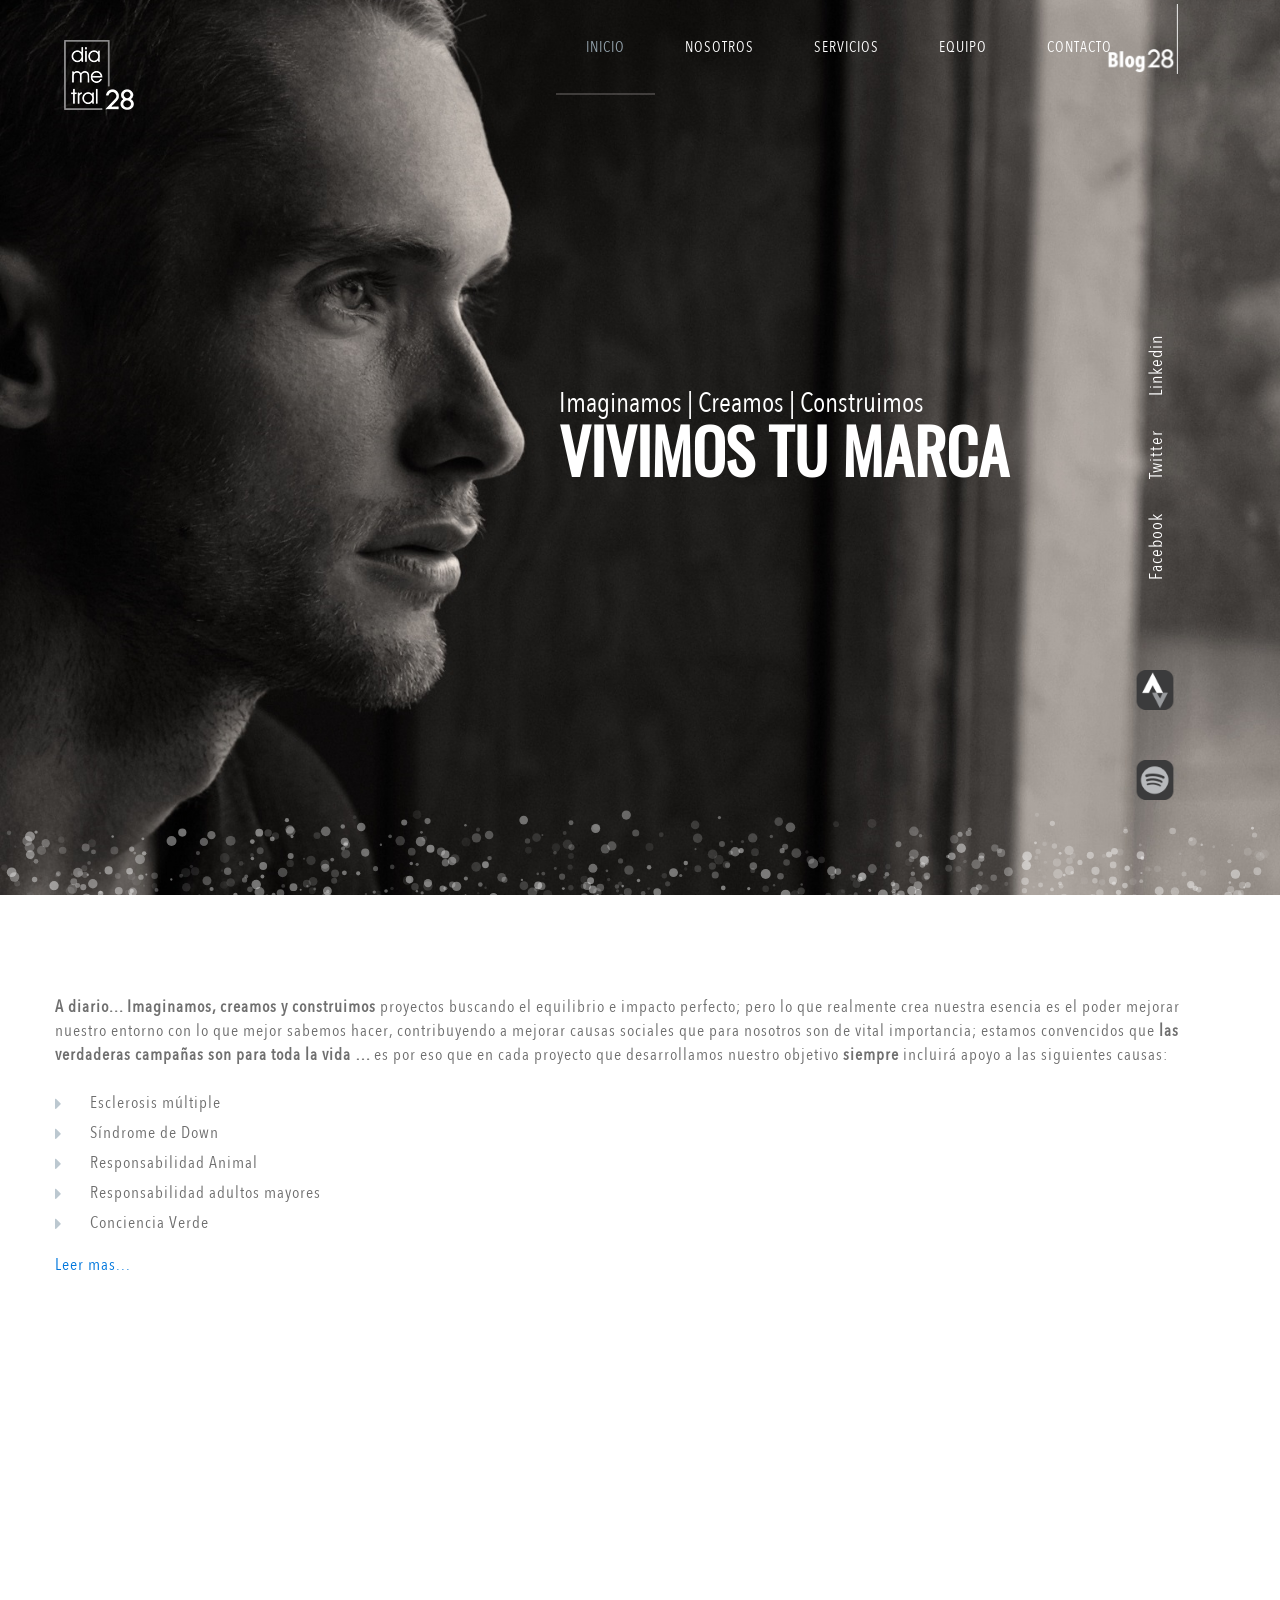
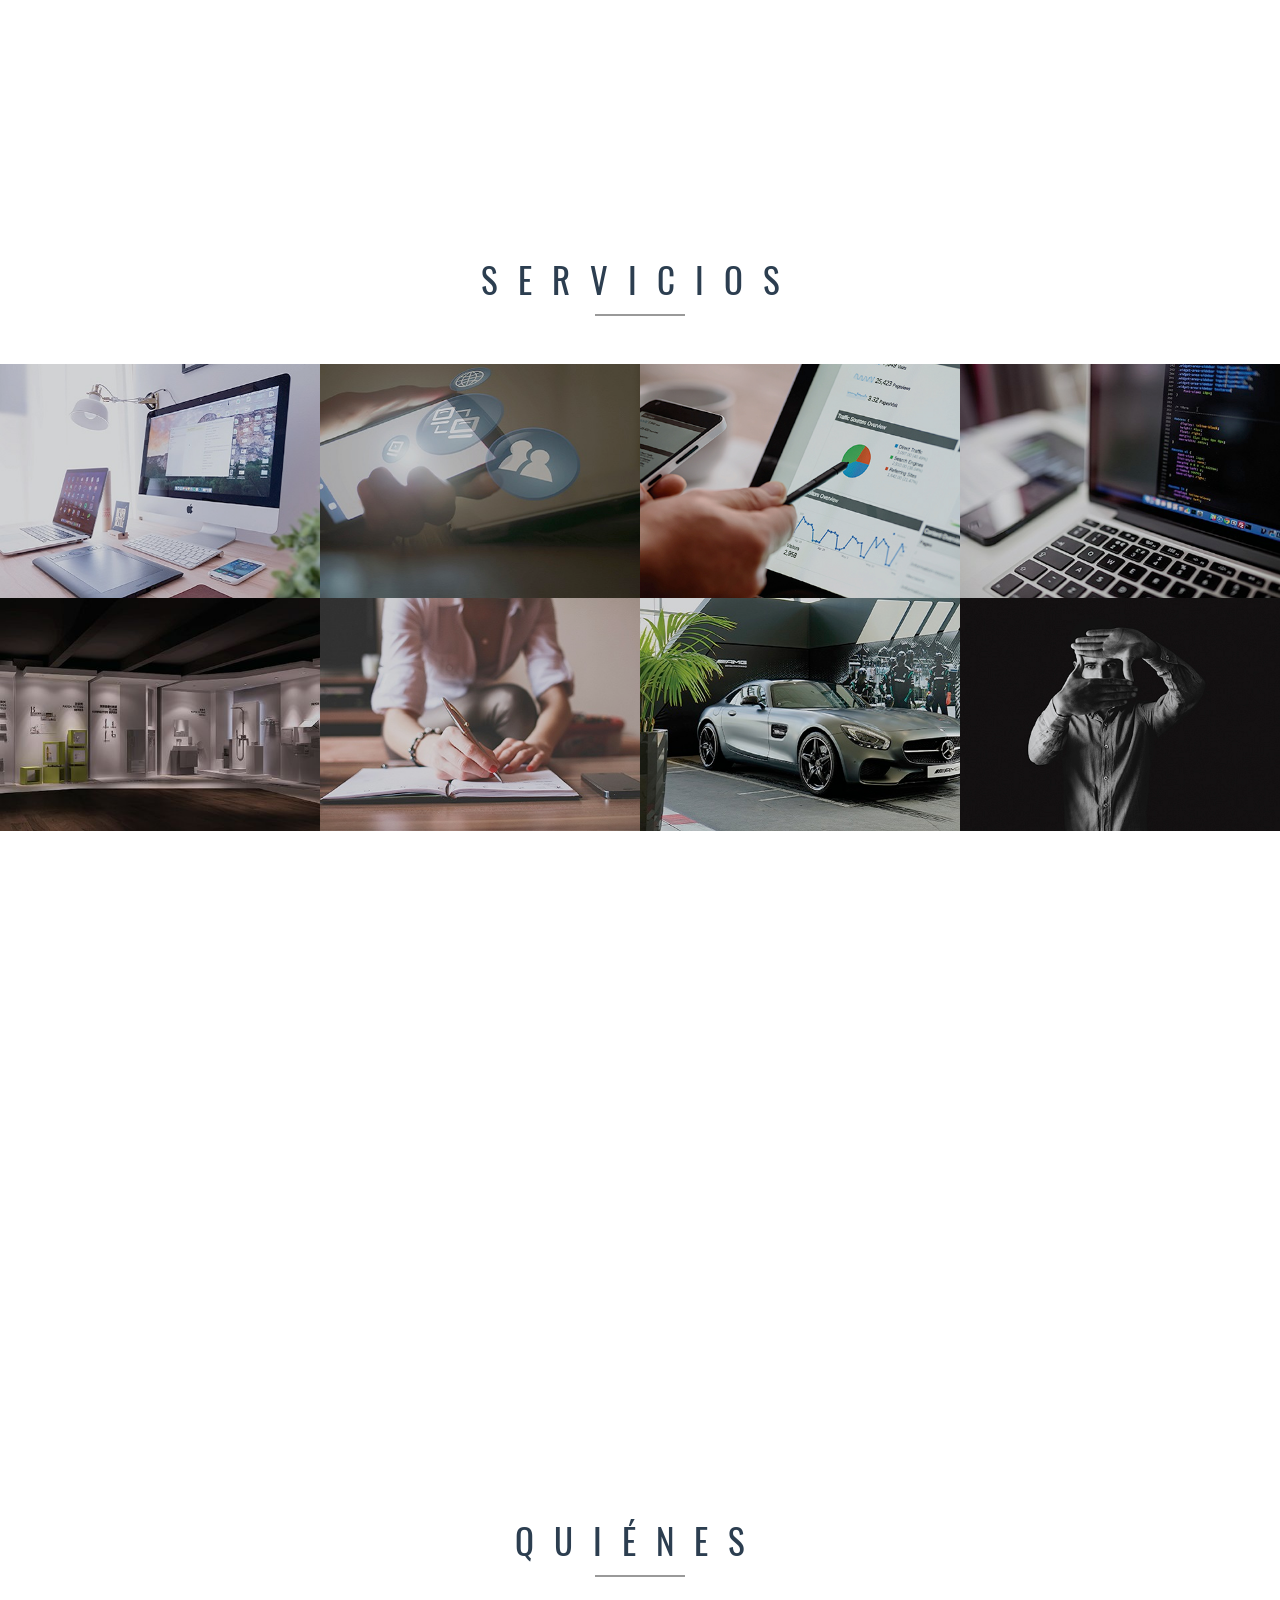
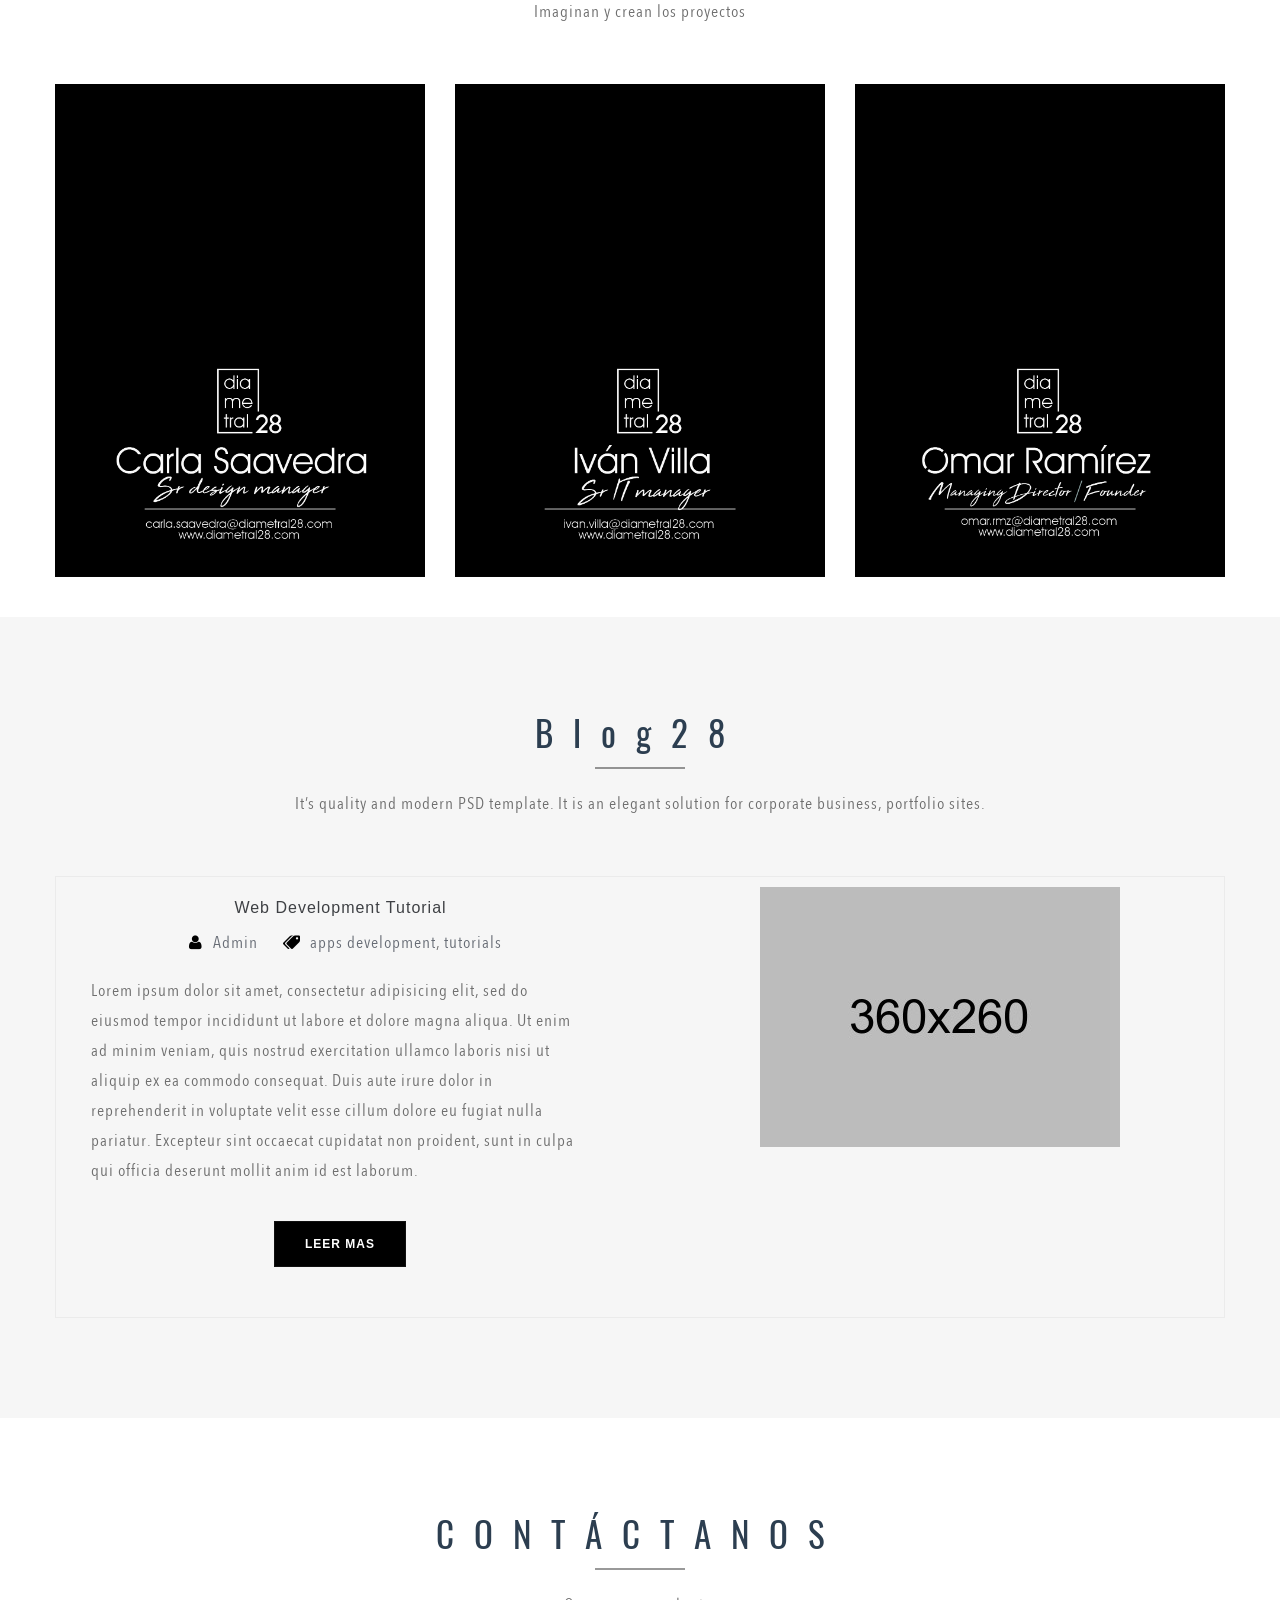
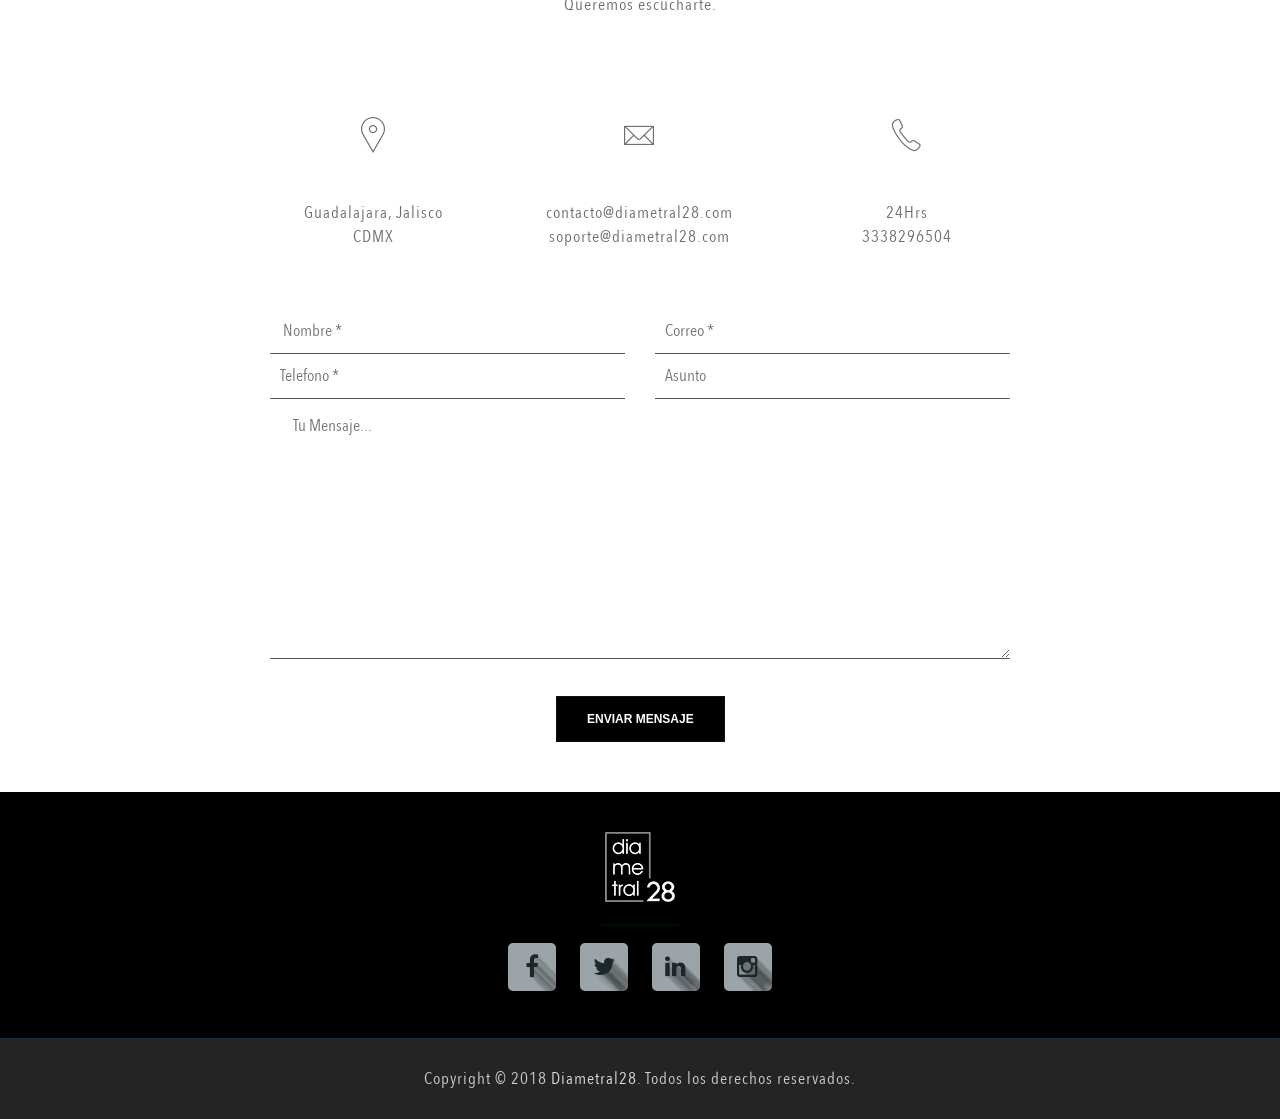
==== index.html @ d29291f5 "version 1.8" ====
<!DOCTYPE html>
<!--[if IE]><![endif]-->
<!--[if lt IE 7 ]> <html lang="en" class="ie6">    <![endif]-->
<!--[if IE 7 ]>    <html lang="en" class="ie7">    <![endif]-->
<!--[if IE 8 ]>    <html lang="en" class="ie8">    <![endif]-->
<!--[if IE 9 ]>    <html lang="en" class="ie9">    <![endif]-->
<!--[if (gt IE 9)|!(IE)]><!-->
<html lang="en">
<!--<![endif]-->

<head>
    <!-- Global site tag (gtag.js) - Google Analytics -->
    <script async src="https://www.googletagmanager.com/gtag/js?id=UA-113098560-1"></script>
    <script>
      window.dataLayer = window.dataLayer || [];
      function gtag(){dataLayer.push(arguments);}
      gtag('js', new Date());

      gtag('config', 'UA-113098560-1');
    </script>

    <meta charset="utf-8">
    <meta http-equiv="X-UA-Compatible" content="IE=edge">
    <meta name="viewport" content="width=device-width, initial-scale=1">

    <!-- Title  -->
    <title>Diametral28 | Branding</title>

    <!-- Google Fonts -->
<!--     <link href='https://fonts.googleapis.com/css?family=Ubuntu:500' rel='stylesheet' type='text/css'>
    <link href='https://fonts.googleapis.com/css?family=Montserrat:700' rel='stylesheet' type='text/css'>  -->

    <!-- ============= All CSS files ============= -->

    <!-- Bootstrap css -->
    <link rel="stylesheet" href="css/bootstrap.min.css">

    <!-- UI Kit css -->
    <link rel="stylesheet" href="css/uikit.min.css">

    <!-- Font awesome css -->
    <link rel="stylesheet" href="css/font-awesome.min.css">

    <!-- Stroke Font Icon css -->
    <link rel="stylesheet" href="css/pe-icon-7-stroke.css">

    <!-- ET-LINE Font Icon css -->
    <link rel="stylesheet" href="css/et-line.css">

    <!-- Animate css -->
    <link rel="stylesheet" href="css/animate.css">

    <!-- VenoBox css -->
    <link rel="stylesheet" href="css/venobox.css">

    <!-- Owl carousel 2 css -->
    <link rel="stylesheet" href="css/owl.carousel.css">

    <!-- SLIDER REVOLUTION 4.x CSS SETTINGS -->
    <link rel="stylesheet" type="text/css" href="js/rs-plugin/css/extralayers.css" media="screen" />
    <link rel="stylesheet" type="text/css" href="js/rs-plugin/css/settings.css" media="screen" />

    <!-- Theme -->
    <link rel="stylesheet" href="css/reset.css">

    <!-- Custom css -->
    <link rel="stylesheet" href="style.css">
    <link rel="stylesheet" href="css/responsive.css">
    <link rel="stylesheet" href="css/responsive-2.css">
    <link rel="stylesheet" href="css/iconos.css">

    <!-- Favicons -->
    <link rel="apple-touch-icon-precomposed" href="images/core-images/iconod28.png">
    <link rel="shortcut icon" type="image/png" href="images/core-images/iconod28.ico">

    <!-- HTML5 shim and Respond.js for IE8 support of HTML5 elements and media queries -->
    <!-- WARNING: Respond.js doesn't work if you view the page via file:// -->
    <!--[if lt IE 9]>
	      <script src="js/html5shiv.min.js"></script>
	      <script src="js/respond.min.js"></script>
	    <![endif]-->

</head>

<body class="menuEffect">

    <!-- Preloader Start -->
    <div id="preloader"></div>
    <!-- Preloader End -->

    <!-- ================= Start Header Area ================= -->
    <header id="home">
        <div class="header-area navbar-fixed-top">
            <div class="container no-padding">
                <div class="row">
                    <div class="col-sm-2">
                        <div class="logo">
                            <!-- Heaer Logo Area  -->
                            <a href="index.html"><!-- <img src="images/core-images/logo.png" alt="Logo" /> --></a>
                            <!-- Brand and toggle get grouped for better mobile display -->
                            <div class="navbar-header">
                                <button type="button" class="navbar-toggle collapsed" data-toggle="collapse" data-target="#bs-example-navbar-collapse-1" aria-expanded="false">
                                    <span class="sr-only">Toggle navigation</span>
                                    <span class="icon-bar"></span>
                                    <span class="icon-bar"></span>
                                    <span class="icon-bar"></span>
                                </button>
                            </div>
                        </div>
                    </div>
                    <div class="col-sm-10">
                        <div class="mainmenu">
                            <nav id="navigation" class="navbar navbar-default navbar-right">

                                <!-- Collect the nav links, forms, and other content for toggling -->
                                <div class="collapse navbar-collapse" id="bs-example-navbar-collapse-1">
                                    <ul id="nav" class="nav navbar-nav">
                                        <li class="active smoth-scroll"><a href="#home">Inicio</a></li>
                                        <li class="smoth-scroll"><a href="#about-area">Nosotros</a></li>
                                        <!-- <li class="smoth-scroll"><a href="#portfolio-area">Portfolio</a></li> -->
                                        <li class="smoth-scroll"><a href="#portfolio-area">Servicios</a></li>
                                        <li class="smoth-scroll"><a href="#our-team-area">Equipo</a></li>
                                        <li class="smoth-scroll" id="blog-men"><a href="#blog-area">Blog28</a></li>
                                        <!-- <li class="smoth-scroll"><a href="#pricing-area">Pricing</a></li> -->
                                        <li class="smoth-scroll"><a href="#contact-area">Contacto</a></li>
                                    </ul>
                                    <!-- Menu Open Close/ Search Area Start -->
                                    <div class="menu_open_close_search hidden-xs">
                                        <!-- Search Area Start -->
                                        <!-- <form class="search-box hidden-xs hidden-sm" action="index.html" method="post">
                                            <i class="pe-7s-search"></i>
                                            <input type="text" placeholder="Search" />
                                            <input type="submit" value="">
                                        </form> -->
                                        <!-- <span class="menuCloseBtn">
                                                <span class="menuOpenClose"></span>
                                        </span> -->
                                    </div>
                                    <!-- Menu Open Close/ Search Area End -->
                                </div>
                                <!-- /.navbar-collapse -->
                            </nav>
                            <!-- End Navigation -->
                        </div>
                    </div>
                </div>
            </div>
        </div>
    </header>
    <!-- ================= End Header Area ================= -->

    <!-- ================= Start Mail Slider Area ================= -->
    <div id="main_slider_area">
        <div class="fullwidthbanner-container">
          <div class="social-link-area" id="logo-menu" style="" >
            <img id="img-log" src="images/slider/logo 70x70px copy.png" alt="">
          </div>
          <div class="social-link-area" id="blog28" style="">
            <!-- <a href="#" style="color: #fff; font-size: 30px;" >Blog<span style="font-family: TwCenClassMTStd-Regular;">28</span> </a> -->
            <a href="#blog-area"><img id="imgBlog" src="images/slider/Blog28.png" alt=""></a>
          </div>
          <div class="social-link-area" id="redes" style="">
            <ul>
              <li><a href="">Facebook</a></li>
              <li><a href="">Twitter</a></li>
              <li><a href="">Linkedin</a></li>
            </ul>
          </div>
          <div class="social-link-area" id="log-strava" style="">
            <img src="images/slider/icono_strava-50x50px.png">
          </div>
          <div class="social-link-area" id="log-spoty" style="">
            <a data-toggle="modal" class="serviciosA" data-target="#spotifyModal">
                <img src="images/slider/icono_spoty-50x50px.png">
            </a>
          </div>
        
            <div class="fullwidthbanner" >
                
                <ul>

                    <!-- 1st SLIDE Start -->
                    <li id="large-header" data-transition="boxfade" data-slotamount="1" data-masterspeed="1500" data-thumb="images/slider_thumb_three.jpg" data-delay="15000" data-saveperformance="off" data-title="Welcome To SANDER">
                        <!-- MAIN IMAGE -->
                        <img class="img-responsive"  src="images/slider/pexels-photo-2.jpg" alt="Slider One Bg">
                        
                        <!-- LAYERS -->

                         <!-- Layer 1 Apple -->
                       <div class="tp-caption sft tp-resizeme" data-x="center" data-y="center" data-speed="100" data-start="100"  style="max-width: auto; max-height: auto;">
                           <canvas id="demo-canvas"></canvas>
                       </div>
                       
                       <div class="tp-caption sfb tp-resizeme" data-x="500" data-y="center" data-speed="600" data-start="1500" data-easing="easeInQuad" data-easeout="easeOutQuad" style="max-width: auto; max-height: auto; font-family: Oswald-Regular; color: #fff; font-size: 55px;  text-align:left; line-height:90px; font-weight:900; ">
                          <!-- <h2 style="color: #fff; font-size: 20px; font-family: AvenirNextCondensed-Regular; margin: -18px 0px;">Para verdaderamente cambiar el mundo solo necesitas un sueño ,</h2>
                          <h1 style="max-width: auto; max-height: auto; font-family: Oswald-Regular; color: #fff; font-size: 65px;  text-align:left; line-height:90px; font-weight:900;"> UNA IDEA y SOCIOS </h1>
                          <h1 style="max-width: auto; max-height: auto; font-family: Oswald-Regular; color: #fff; font-size: 65px;  text-align:left; line-height:90px; font-weight:900; margin: -24px 0px;">DE NEGOCIO<span style="color: #fff; font-size: 40px;"> que entiendan</span> </h1>
                          <h1 style="max-width: auto; max-height: auto; font-family:Oswald-Regular; color: #fff; font-size: 65px;  text-align:left; line-height:90px; font-weight:900; margin: -24px 0px;"> COMO HACERLO</h1> -->
                          <h2 style="color: #fff; font-size: 30px; font-family: AvenirNextCondensed-Regular; margin: -10px 0px;">Imaginamos | Creamos | Construimos</h2>
                          <h1 style="max-width: auto; max-height: auto; font-family: Oswald-Regular; color: #fff; font-size: 65px;  text-align:left; line-height:90px; font-weight:900;"> VIVIMOS TU MARCA </h1>
                       </div>

                       <div class="tp-caption sfl tp-resizeme" data-x="500" data-y="530" data-speed="700" data-start="3400" data-easing="easeInOutQuad" style="max-width: auto; max-height: auto;">
                           <!-- <a href="#" id="videoVivens"><img src="images/slider/icono_play 50x50px copy.png" alt="" data-toggle="modal" data-target="#myModal"/></a> -->
                       </div>

                    </li>
                    <!-- 1st SLIDE End -->

                    

                </ul>
            </div>
        </div>
    </div>
    <!-- ================= End Main Slider Area ================= -->

    <!-- ================= Start About Area ================= -->
    <section id="about-area">
        <div class="container section-padding">
            <div class="row">
                <!-- About Content Start -->
                <div class="col-md-12 col-sm-12">
                    <div class="about-content">
                        <!-- <h2>Sobre <span>NOSOTROS</span></h2> -->
                        <!-- About Content -->
                        <p class="animated bounce"><b>A diario... Imaginamos, creamos y construimos </b> proyectos buscando el equilibrio e impacto perfecto; pero lo que realmente crea nuestra esencia es el poder mejorar nuestro entorno con lo que mejor sabemos hacer, contribuyendo a mejorar causas sociales que para nosotros son de vital importancia; estamos convencidos que <b>las verdaderas campañas son para toda la vida … </b>es por eso que en cada proyecto que desarrollamos nuestro objetivo <b> siempre </b> incluirá apoyo a las siguientes causas: </p>
                        <ul class="list-unstyled">
                            <li><i class="fa fa-caret-right"></i>Esclerosis múltiple</li>
                            <li><i class="fa fa-caret-right"></i>Síndrome de Down</li>
                            <li><i class="fa fa-caret-right"></i>Responsabilidad Animal</li>
                            <li><i class="fa fa-caret-right"></i>Responsabilidad adultos mayores</li>
                            <li><i class="fa fa-caret-right"></i>Conciencia Verde</li>
                        </ul>
                        <a href="#" data-toggle="modal" class="serviciosA" data-target="#nosotrosModal">Leer mas...</a>
                        <!-- <img src="images/nosotros/3-plantas.png" style="position: absolute;width: 50%;top: 1%;right: 1%;" alt="About Image" />
                     -->
                        <!-- View More Button -->
                        <!-- <div class="view_more_button">
                            <a href="#">View More <i class="fa fa-angle-right"></i></a>
                        </div> -->
                    </div>
                </div>
                <!-- About Content End -->

                <!-- About Images Area Start -->
                <!-- <div class="col-md-4 col-sm-4">
                    <div class="about-img wow fadeInRight" data-wow-duration="1s">
                        <img src="images/nosotros/3-plantas.png" alt="About Image" />
                    </div>
                </div> -->
                <!-- About Images Area End -->
            </div>
        </div>
    </section>
    <!-- ================= End About Area ================= -->
        <!-- ================= Start Purchase Area ================= -->
    <section id="purchase-area">
        <div class="overlay section-padding-dark">
            <div class="container">
                <div class="row">
                    <div class="col-md-12">
                        <!-- <img src="images/purchase-icon.png" alt="Purchase Icon" /> -->

                        <img id="frase" src="images/parallax/Frase2.png" alt="">

<!--                         <h2>Frase Dieaetral28 ................</h2> -->
                        <!-- Get a quote Button -->
                        <!-- <div class="get_a_quote">
                            <a href="#">Get a Quote</a>
                        </div> -->
                    </div>
                </div>
            </div>
        </div>
    </section>
    <!-- ================= End Purchase Area ================= -->

    <!-- ================= Start Recent Work Area ================= -->
    <section id="portfolio-area" class="section-padding no-bottom-padding">
        <div class="container titulo-pad">
            <div class="row">
                <div class="col-sm-12">
                    <!-- Section Title -->
                    <div class="section_title_black text-center">
                        <h2 class="animated fadeInDown">SERVICIOS</h2>
                    </div>
                </div>
            </div>
        </div>
        <div class="container-fluid">
            <div class="row">
                <div class="col-md-3 col-sm-6 col-xs-12 img-contenedor" id="div-servicios">
                    <img src="images/servicios/Branding & Marketing Global.jpg" alt="Portfolio Image" id="img-branding"/>
                    <div class="serv-over serv-over-color">
                      <div class="serv-info serv-info-position">
                        <h2 id="h2-pru" ><a data-toggle="modal" class="serviciosA" data-target="#servicioModal" data-servicio="branding">BRANDING <br>MARKETING GLOBAL <br> MODELOS COMERCIALES</a></h2>
                        <!-- <ul>
                          <li>Construcción y Posicionamiento de marca</li>
                          <li>Campañas publicitarias ON-OFF line</li>
                          <li>Desarrollo de modelos comerciales</li>
                          <li>Conceptos creativos</li>
                          <li>Producto Placement</li>
                          <li>Diseño Gráfico</li>
                          <li><a class="lightbox" data-gall="gall-work" href="images/servicios/Branding & Marketing Global.jpg">Aeromavédico</a><figcaption><div class="mfp-bottom-bar"><div class="mfp-title"><h3>Project #2</h3><hr><p>Lorem ipsum dolor sit amet, consectetur adipisci elit, sed eiusmod tempor incidunt ut labore et dolore magna aliqua.</p></div><div class="mfp-counter"></div></div></figcaption>
                          </li>
                        </ul> -->
                      </div>
                    </div>
                </div>
                
                <div class="col-md-3 col-sm-6 col-xs-12 img-contenedor" id="div-servicios">
                    <img src="images/servicios/Social media.jpg" alt="Portfolio Image" id="img-social" />
                    <div class="serv-over serv-over-color">
                      <div class="serv-info serv-info-position">
                        <h2><a data-toggle="modal" class="serviciosA" data-target="#servicioModal" data-servicio="socialMedia">SOCIAL MEDIA</a></h2>
                        <!-- <ul>
                          <li>Campañas digitales</li>
                          <li>Métricas / KPIS</li>
                          <li>Social Media</li>
                          <li>Pos de marca</li>
                          <li>Mailing</li>
                        </ul> -->
                      </div>
                    </div>
                </div>
                <div class="col-md-3 col-sm-6 col-xs-12 img-contenedor" id="div-servicios">
                    <img src="images/servicios/SEO & Analytics.jpg" alt="Portfolio Image" id="img-posicionamientod"/>
                    <div class="serv-over serv-over-color">
                      <div class="serv-info serv-info-position">
                        <h2><a data-toggle="modal" class="serviciosA" data-target="#servicioModal" data-servicio="posicionamiento">POSICIONAMIENTO DIGITAL <br> SEO-SEM</a></h2>
                        <!-- <ul>
                          <li>Posicionamiento digital</li>
                          <li>Google Analyticse</li>
                          <li>Google Adwords</li>
                        </ul> -->
                      </div>
                    </div>
                </div>
                <div class="col-md-3 col-sm-6 col-xs-12 img-contenedor" id="div-servicios">
                    <img src="images/servicios/Desarrollo web.jpg" alt="Portfolio Image" id="img-diseno"/>
                    <div class="serv-over serv-over-color">
                      <div class="serv-info serv-info-position">
                        <h2><a data-toggle="modal" class="serviciosA" data-target="#servicioModal" data-servicio="diseno">DISEÑO & DESARROLLO WEB</a></h2>
                        <!-- <ul>
                          <li>Desarrollo y diseño sitios web</li>
                          <li>Desarrollo de apps</li>
                          <li>Landing Pages</li>
                        </ul> -->
                      </div>
                    </div>
                </div>
                <div class="col-md-3 col-sm-6 col-xs-12 img-contenedor" id="div-servicios">
                    <img src="images/servicios/Merchandising-com.jpg" alt="Portfolio Image" id="img-comunicacionv"/>
                    <div class="serv-over serv-over-color">
                      <div class="serv-info serv-info-position">
                        <h2><a data-toggle="modal" class="serviciosA" data-target="#servicioModal" data-servicio="comunicacionVisual">COMUNICACIÓN VISUAL</a></h2>
                        <!-- <ul>
                          <li>Exhibiciones punto de venta</li>
                          <li>Merchandising 360</li>
                          <li>Rendering</li>
                          <li>Stands</li>
                        </ul> -->
                      </div>
                    </div>
                </div>
                <div class="col-md-3 col-sm-6 col-xs-12 img-contenedor" id="div-servicios">
                    <img src="images/servicios/Contenido.jpg" alt="Portfolio Image" id="img-comunicacionc"/>
                    <div class="serv-over serv-over-color">
                      <div class="serv-info serv-info-position">
                        <h2><a data-toggle="modal" class="serviciosA" data-target="#servicioModal" data-servicio="comunicacionContenido">COMUNICACIÓN & CONTENIDO</a></h2>
                        <!-- <ul>
                          <li>Desarrollo y gestión de contenido</li>
                          <li>Comunicación corporativva</li>
                        </ul> -->
                      </div>
                    </div>
                </div>
                <div class="col-md-3 col-sm-6 col-xs-12 img-contenedor" id="div-servicios">
                    <img src="images/servicios/Marketing automotriz.jpg" alt="Portfolio Image" id="img-marketing"/>
                    <div class="serv-over serv-over-color">
                      <div class="serv-info serv-info-position">
                        <h2><a data-toggle="modal" class="serviciosA" data-target="#servicioModal" data-servicio="marketing">MARKETING AUTOMOTRIZ</a></h2>
                        <!-- <ul>
                          <li>Lanzamiento y campañas nuevos modelos</li>
                          <li>Driving Training</li>
                          <li>Logistica</li>
                        </ul> -->
                      </div>
                    </div>
                </div>
                  <div class="col-md-3 col-sm-6 col-xs-12 img-contenedor" id="div-servicios">
                    <img src="images/servicios/Photography.jpg" alt="Portfolio Image" id="img-photo"/>
                    <div class="serv-over serv-over-color">
                      <div class="serv-info serv-info-position">
                        <h2><a data-toggle="modal" class="serviciosA" data-target="#servicioModal" data-servicio="photography">PHOTOGRAPHY</a></h2>
                        <!-- <ul>
                          <li>Campañas de comunicación y publici</li>
                          <li>Fotografía de producto</li>
                          <li>Documental</li>
                          <li>Audio visual</li>
                        </ul> -->
                      </div>
                    </div>
                </div>
            </div>
        </div>
    </section>
    <!-- ================= End Recent Work Area ================= -->
 <!-- ================= Start Amazing Facts Area ================= -->
    <section id="amazing-facts-area">
        <div class="overlay section-padding-dark text-center">
            <div class="container no-padding">
                <div class="row">
                    <div class="col-md-12">
                        <!-- Section Title -->
                        <div class="section_title_white text-center margin-bottom-60">
                            <h2>ELLOS CONFIAN EN NOSOTROS</h2>
                            <!-- <p>It’s quality and modern PSD template. It is an elegant solution for corporate business, portfolio sites.</p> -->
                        </div>
                    </div>
                </div>
                <div class="testimonial_carousel">
                    <div class="container no-padding">
                    <!-- Single Counter -->
                    <div class="col-lg-2 col-md-3 col-sm-4 col-xs-6">
                      <div class=" floatleft">
                        <i class="logos-nissan"></i>
                      </div>
                    </div>
                    <div class="col-lg-2 col-md-3 col-sm-4 col-xs-6">
                      <div class=" floatleft">
                        <i class="logos-publicis"></i>
                      </div>
                    </div>
                    <div class="col-lg-2 col-md-3 col-sm-4 col-xs-6">
                      <div class=" floatleft">
                        <i class="logos-opticas"></i>
                      </div>
                    </div>
                    <div class="col-lg-2 col-md-3 col-sm-4 col-xs-6">
                      <div class=" floatleft">
                        <i class="logos-vivens"></i>
                      </div>
                    </div>
                    <div class="col-lg-2 col-md-3 col-sm-4 col-xs-6">
                      <div class=" floatleft">
                        <i class="logos-museo"></i>
                      </div>
                    </div>
                    <div class="col-lg-2 col-md-3 col-sm-4 col-xs-6">
                      <div class=" floatleft">
                        <i class="logos-renault"></i>
                      </div>
                    </div>
                    <div class="col-lg-2 col-md-3 col-sm-4 col-xs-6">
                      <div class=" floatleft">
                        <i class="logos-imagen"></i>
                      </div>
                    </div> 
                    <div class="col-lg-2 col-md-3 col-sm-4 col-xs-6">
                      <div class=" floatleft">
                        <i class="logos-kia"></i>
                      </div>
                    </div>
                    <div class="col-lg-2 col-md-3 col-sm-4 col-xs-6">
                      <div class=" floatleft">
                        <i class="logos-gpm"></i>
                      </div>
                    </div>
                    <div class="col-lg-2 col-md-3 col-sm-4 col-xs-6">
                      <div class=" floatleft">
                        <i class="logos-idento"></i>
                      </div>
                    </div>
                    <div class="col-lg-2 col-md-3 col-sm-4 col-xs-6">
                      <div class=" floatleft">
                        <i class="logos-3m"></i>
                      </div>
                    </div>
                    <div class="col-lg-2 col-md-3 col-sm-4 col-xs-6">
                      <div class=" floatleft">
                        <i class="logos-grupo-indus"></i>
                      </div>
                    </div>   
                </div>
                <div class="container no-padding">
                    <!-- Single Counter -->
                    <div class="col-lg-2 col-md-3 col-sm-4 col-xs-6">
                      <div class=" floatleft">
                        <i class="logos-nissan"></i>
                      </div>
                    </div>
                    <div class="col-lg-2 col-md-3 col-sm-4 col-xs-6">
                      <div class=" floatleft">
                        <i class="logos-publicis"></i>
                      </div>
                    </div>
                    <div class="col-lg-2 col-md-3 col-sm-4 col-xs-6">
                      <div class=" floatleft">
                        <i class="logos-opticas"></i>
                      </div>
                    </div>
                    <div class="col-lg-2 col-md-3 col-sm-4 col-xs-6">
                      <div class=" floatleft">
                        <i class="logos-vivens"></i>
                      </div>
                    </div>
                    <div class="col-lg-2 col-md-3 col-sm-4 col-xs-6">
                      <div class=" floatleft">
                        <i class="logos-museo"></i>
                      </div>
                    </div>
                    <div class="col-lg-2 col-md-3 col-sm-4 col-xs-6">
                      <div class=" floatleft">
                        <i class="logos-renault"></i>
                      </div>
                    </div>
                    <div class="col-lg-2 col-md-3 col-sm-4 col-xs-6">
                      <div class=" floatleft">
                        <i class="logos-imagen"></i>
                      </div>
                    </div> 
                    <div class="col-lg-2 col-md-3 col-sm-4 col-xs-6">
                      <div class=" floatleft">
                        <i class="logos-kia"></i>
                      </div>
                    </div>
                    <div class="col-lg-2 col-md-3 col-sm-4 col-xs-6">
                      <div class=" floatleft">
                        <i class="logos-gpm"></i>
                      </div>
                    </div>
                    <div class="col-lg-2 col-md-3 col-sm-4 col-xs-6">
                      <div class=" floatleft">
                        <i class="logos-idento"></i>
                      </div>
                    </div>
                    <div class="col-lg-2 col-md-3 col-sm-4 col-xs-6">
                      <div class=" floatleft">
                        <i class="logos-3m"></i>
                      </div>
                    </div>
                    <div class="col-lg-2 col-md-3 col-sm-4 col-xs-6">
                      <div class=" floatleft">
                        <i class="logos-grupo-indus"></i>
                      </div>
                    </div>   
                </div>
                </div>
                
            </div>
        </div>
    </section>
    <!-- ================= End Amazing Facts Area ================= -->

    <!-- ================= Start Our Team Area ================= -->
    <section id="our-team-area">
      <div class="container no-padding padding-top-100 padding-bottom-40">
      <div class="row">
        <div class="col-md-12">
          <!-- Section Title -->
          <div class="section_title_black text-center margin-bottom-60">
            <h2>QUIÉNES</h2>
            <p>Imaginan y crean los proyectos</p>
          </div>
        </div>
      </div>
        <div class="row">
            <div class="col-md-4 img-contenedor team-div" id="div-equipo">
              <div id="team-inner">
                <img src="images/equipo/Carla2-com.jpg">
                <div class="serv-over serv-over-color-2" id="team-over" align="center">
                  <div class="serv-info serv-info-position-2">
                    <!-- <h2>CARLA</h2>
                    <p>Design</p> --> 
                    <br>
                    <a><i class="fa fa-facebook"></i></a>
                    <a><i class="fa fa-twitter"></i></a>
                    <a><i class="fa fa-linkedin"></i></a>
                    <!-- <a href="#"><i class="fa fa-camera-retro"></i></a> -->
                  </div>
                </div>
              </div>
            </div>
            <div class="col-md-4 img-contenedor team-div" id="div-equipo">
              <div id="team-inner">
                <img src="images/equipo/Ivan2-com.jpg">
                <div class="serv-over serv-over-color-2" id="team-over" align="center">
                  <div class="serv-info serv-info-position-2">
                    <!-- <h2>IVÁN</h2>
                    <p>I-Technology</p> -->
                    <br>
                    <a><i class="fa fa-facebook"></i></a>
                    <a><i class="fa fa-twitter"></i></a>
                    <a><i class="fa fa-linkedin"></i></a>
                  </div>
                </div>
              </div>
            </div>
            <div class="col-md-4 img-contenedor team-div" id="div-equipo">
              <div id="team-inner">
                <img src="images/equipo/Omar2-com.jpg">
                <div class="serv-over serv-over-color-2" id="team-over" align="center">
                  <div class="serv-info serv-info-position-2">
                    <!-- <h2>OMAR</h2>
                    <p>General Manager | Founder</p> -->
                    <br>
                    <a><i class="fa fa-facebook"></i></a>
                    <a><i class="fa fa-twitter"></i></a>
                    <a><i class="fa fa-linkedin"></i></a>
                    <a><i class="fa fa-instagram  "></i></a>
                  </div>
                </div>
              </div>
            </div>
        </div>
    </div>
    </section>
    
    <!-- ================= End Our Team Area ================= -->

    <!-- ================= Start Blog Area ================= -->
    <section id="blog-area">
        <div class="container section-padding">
            <div class="row">
                <div class="col-md-12">
                    <!-- Single Title -->
                    <div class="section_title_black text-center margin-bottom-60">
                        <h2>Blog28</h2>
                        <p>It’s quality and modern PSD template. It is an elegant solution for corporate business, portfolio sites.</p>
                    </div>
                </div>
            </div>
            <div class="row">
                <!-- Single Blog Area Start -->
                <div class="col-sm-12">
                    <div class="single-blog text-center">

                        <div class="row">
                          <div class="col-md-6">
                             <!-- Single Blog Title -->
                              <div class="blog-title">
                                  <h3><a href="single-blog.html">Web Development Tutorial</a></h3>
                                  <p><i class="fa fa-user"></i><a href="#!">Admin</a></p>
                                  <p><i class="fa fa-tags"></i><a href="#!">apps development</a>, <a href="#!">tutorials</a></p>
                              </div>
                              <!-- Single Blog Details -->
                              <div class="blog-details">
                                  <p>Lorem ipsum dolor sit amet, consectetur adipisicing elit, sed do eiusmod
                                  tempor incididunt ut labore et dolore magna aliqua. Ut enim ad minim veniam,
                                  quis nostrud exercitation ullamco laboris nisi ut aliquip ex ea commodo
                                  consequat. Duis aute irure dolor in reprehenderit in voluptate velit esse
                                  cillum dolore eu fugiat nulla pariatur. Excepteur sint occaecat cupidatat non
                                  proident, sunt in culpa qui officia deserunt mollit anim id est laborum.</p>
                              </div>
                              <div class="blog_button"> 
                                  <a href="single-blog.html" id="hvr-shutter-in-horizontal">Leer Mas</a>
                                  
                              </div>
                          </div>
                          <div class="col-md-6">
                            <!-- Single Blog Image -->
                            <img src="images/blog-images/blog-1.jpg" alt="Blog Image">
                            <div class="blog-status-bar">
                                <span><i class="fa fa-heart"></i> 24</span>
                                <span><i class="fa fa-calendar"></i> 25 Nov</span>
                                <span><i class="fa fa-comments"></i> 19</span>
                            </div>
                          </div>
                        </div>
                        
                       
                    </div>
                </div>
                <!-- Single Blog Area End -->

                <!-- Single Blog Area Start -->
             
                <!-- Single Blog Area End -->
            </div>
        </div>
    </section>
    <!-- ================= End Blog Area ================= -->

    <!-- ================= Contact Area Start ================= -->
    <section id="contact-area" class="padding-top-100">
        <div class="container no-padding">
            <div class="row">
                <div class="col-md-12">
                    <!-- Section Title -->
                    <div class="section_title_black text-center margin-bottom-70">
                        <h2>CONTÁCTANOS</h2>
                        <p>Queremos escucharte.</p>
                    </div>
                </div>
            </div>
            
            <div class="row">
                <div class="col-md-2">
                  
                </div>
                <div class="col-md-8">
                  <div class="row contact_info text-center">
                    <!-- single contact info -->
                    <div class="col-sm-4">
                      <div class="single_contact_info">
                        <i class="pe-7s-map-marker"></i>
                        <p>Guadalajara, Jalisco</p>
                        <p>CDMX</p>
                      </div>
                    </div>
                    <!-- single contact info -->
                    <div class="col-sm-4">
                      <div class="single_contact_info">
                        <i class="pe-7s-mail"></i>
                        <p><a href="mailto:contacto@diametral28.com">contacto@diametral28.com</a></p>
                        <p><a href="mailto:soporte@diametral28.com">soporte@diametral28.com</a></p>
                      </div>
                    </div>
                    <!-- single contact info -->
                    <div class="col-sm-4">
                      <div class="single_contact_info">
                        <i class="pe-7s-call"></i>
                        <p>24Hrs</p>
                        <p><a href="tel:+123456789">3338296504</a></p>
                      </div>
                    </div>
                  </div>
                    <!-- contact from start -->
                    <div class="contact-form">
                        <form action="#" method="post">
                            <!-- single input -->
                            <div class="col-md-6 col-sm-6">
                                <input type="text" placeholder=" Nombre *" name="name" />
                            </div>
                            <!-- single input -->
                            <div class="col-md-6 col-sm-6">
                                <input type="text" placeholder="Correo *" name="email" />
                            </div>
                            <!-- single input -->
                            <div class="col-md-6 col-sm-6">
                                <input type="text" placeholder="Telefono *" name="phone" />
                            </div>
                            <!-- single input -->
                            <div class="col-md-6 col-sm-6">
                                <input type="text" placeholder="Asunto" />
                            </div>
                            <!-- single input -->
                            <div class="col-md-12 col-sm-12">
                                <textarea name="message" id="message" cols="30" rows="10" placeholder=" Tu Mensaje... "></textarea>
                            </div>
                            <!-- single input -->
                            <div class="col-md-12 col-sm-12 content-center">
                                <!-- <input name="submit" id="hvr-shutter-in-horizontal" type="submit" value="Enviar Mensaje" /> -->
                                <button type="submit" name="submit" id="hvr-shutter-in-horizontal">Enviar Mensaje</button>
                            </div>
                        </form>
                    </div>
                    <!-- contact from end -->
                </div>
                
            </div>
        </div>
        <!-- <img src="images/parallax/fondoGDL.jpg" alt=""> -->
        <!-- Google Map Area -->
        <!-- <div class="google-map-area">
            <div class="container-fluid no-padding">
                <div id="contactgoogleMap"></div>
            </div>
        </div> -->
    </section>
    <!-- ================= Contact Area End ================= -->

    <!-- ================= Footer Area Start ================= -->
    <footer id="footer_area">
        <div class="container text-center">
            <div class="row">
                <div class="col-md-12">
                    <!-- Footer Content Area Start -->
                    <div class="footer-content">
                        <!-- Footer logo -->
                        <a href="index.html">
                            <img src="images/slider/logo 70x70px copy.png" alt="Home">
                        </a>
                        <hr>
                        <!-- Footer Subscribe -->
                        
                        <!-- Footer Icon -->
                        <div class="footer-icon">
                            <a href="#"><i class="fa fa-facebook facebook"></i></a>
                            <a href="#"><i class="fa fa-twitter twitter"></i></a>
                            <a href="#"><i class="fa fa-linkedin linkedin"></i></a>
                            <a href="#"><i class="fa fa-instagram instagram"></i></a>
                        </div>
                    </div>
                    <!-- Footer Content Area End -->
                </div>
            </div>
        </div>
        <div class="container-fluid no-padding">
            <!-- Footer Copywrite text -->
            <div class="footer-bottom text-center">
                <p>Copyright &copy; 2018 <a href="#">Diametral28</a>. Todos los derechos reservados.</p>
            </div>
        </div>
    </footer>
    <!-- ================= Footer Area End ================= -->

    <!-- jQuery Latest version -->
    <script src="js/vendor/jquery-1.12.2.min.js"></script>

    <!-- Bootstrap JS -->
    <script src="js/bootstrap.min.js"></script>

    <!-- revolution slider js -->
    <script src="js/rs-plugin/js/jquery.themepunch.plugins.min.js"></script>
    <script src="js/rs-plugin/js/jquery.themepunch.revolution.min.js"></script>

    <!-- jQuery Counterup -->
    <script src="js/jquery.counterup.min.js"></script>

    <!-- jQuery Waypoints -->
    <script src="js/waypoints.min.js"></script>

    <!-- jQuery ScrollUp -->
    <script src="js/jquery.scrollUp.min.js"></script>

    <!-- jQuery sticky -->
    <script src="js/jquery.sticky.js"></script>

    <!-- jquery nav -->
    <script src="js/jquery.nav.js"></script>

    <!-- jquery mix-it-up -->
    <script src="js/jquery.mixitup.min.js"></script>

    <!-- jQuery easing -->
    <script src="js/jquery.easing.1.3.min.js"></script>

    <!-- jQuery owl carousel -->
    <script src="js/owl.carousel.min.js"></script>

    <!-- jQuery VenoBox -->
    <script src="js/venobox.min.js"></script>

    <!-- WOW Animation -->
    <script src="js/wow.js"></script>

    <!--Activating WOW Animation only for modern browser-->
    <script type="text/javascript">
        new WOW().init();
    </script>

    <!-- Oh Yes, IE 9+ Supports animation, lets activate for IE 9+ -->
    <!-- [if gte IE 9]>
            <script type="text/javascript">new WOW().init();</script>
        <![endif] -->

    <!-- Opacity & Other IE fix for older browser -->
    <!-- [if lte IE 8]>
            <script type="text/javascript" src="js/ie-opacity-polyfill.js"></script>
        <![endif] -->

    <!-- jQuery main script -->
    <script src="js/main.js"></script>
    <script src="js/animated-bg.js"></script>
    <script src="js/mixitup.min.js"></script>

</body>
<!-- Modal -->
<div id="myModal" class="modal fade" role="dialog">
  <div class="modal-dialog">

    <!-- Modal content-->
    <div class="modal-content">
      <div class="modal-header">
        <button type="button" onclick="console.log('pause'); document.getElementById('audio').pause();" class="close" data-dismiss="modal" >&times;</button>
        <h4 class="modal-title"></h4>
      </div>
      <div class="modal-body">
        <div class="row">
            <div class="col-sm-12">
                <audio id="audio" src="images/video/video-intro.mp3" controls="controls" controlsList="nodownload">
                <p>Tu navegador no implementa el elemento audio.</p>
                </audio>
            </div>
        </div>
      </div>
      <!-- <div class="modal-footer">
        <button type="button" class="btn btn-default" data-dismiss="modal">Close</button>
      </div> -->
    </div>

  </div>
</div>
<!-- Modal -->
<div id="servicioModal" class="modal fade" role="dialog">
  <div class="modal-dialog">

    <!-- Modal content-->
    <div class="modal-content" id="modalContent">
      <div class="modal-header" id="modalHeader">
        <button type="button" class="close" id="close" data-dismiss="modal" >&times;</button>
        <h4 class="modal-title"></h4>
      </div>
      <div class="modal-body">
        <div class="row">
            <div class="col-sm-12">
                <img id="imgModal" src="images/servicios/Branding & Marketing Global.jpg" alt="">
            </div>
        </div>
      </div>
      <div class="modal-footer modal-footer-black" id="modalFooter">
        <!-- <button type="button" class="btn btn-default" data-dismiss="modal">Close</button> -->
        <h2 id="tituloServicio"></h2>
        <p id="contenidoServicio"></p>
      </div>
    </div>

  </div>
</div>
<!-- Modal -->
<div id="nosotrosModal" class="modal fade" tabindex="-1" role="dialog" aria-labelledby="myModalLabel">
  <div class="modal-dialog">

    <!-- Modal content-->
    <div class="modal-content" id="modalContent">
      <div class="modal-header" id="modalHeader">
        <button type="button" class="close" id="close" data-dismiss="modal" >&times;</button>
        <h4 class="modal-title"></h4>
      </div>
      <div class="modal-body" style="color: #ededed;">
        <div class="row">
            <div class="col-sm-12">
                 <p class="animated bounce"><b>A diario... Imaginamos, creamos y construimos </b> proyectos buscando el equilibrio e impacto perfecto; pero lo que realmente crea nuestra esencia es el poder mejorar nuestro entorno con lo que mejor sabemos hacer, contribuyendo a mejorar causas sociales que para nosotros son de vital importancia; estamos convencidos que <b>las verdaderas campañas son para toda la vida … </b>es por eso que en cada proyecto que desarrollamos nuestro objetivo <b> siempre </b> incluirá apoyo a las siguientes causas: </p>
                <ul class="list-unstyled">
                            <li><i class="fa fa-caret-right"></i>Esclerosis múltiple</li>
                            <li><i class="fa fa-caret-right"></i>Síndrome de Down</li>
                            <li><i class="fa fa-caret-right"></i>Responsabilidad Animal</li>
                            <li><i class="fa fa-caret-right"></i>Responsabilidad adultos mayores</li>
                            <li><i class="fa fa-caret-right"></i>Conciencia Verde</li>
                        </ul>
                <p>En Diametral28 <b> SOMOS </b> una marca concebida para el <b> desarrollo y arquitectura </b> de proyectos de <b> marketing global</b> de gran impacto ,nuestra configuración de negocio siempre será totalmente <b> limpia, fresca, directa y de mucha fuerza; debemos y vamos a transformar la industria de la comunicación </b> visual, auditiva, branding, y lo que está por cambiar… Creamos <b> historias de negocio rentables.</b>
                <p>En Diametral28 reconfiguramos variables de negocio y emociones en experiencias para que el cliente multipliquen el valor de su marca; es por eso que nos podemos definir como un <b>CATALIZADOR</b> de <b>EMOCIONES</b>  que mueve tu marca.</p>
            </div>
        </div>
      </div>
    </div>

  </div>
</div>
<!-- Modal  SPOTIFY-->
<div id="spotifyModal" class="modal" tabindex="-1" role="dialog" aria-labelledby="myLargeModalLabel">
  <div class="modal-dialog" role="document">

    <!-- Modal content-->
    <div class="modal-content" id="modalContent" >
      <div class="modal-header" id="modalHeader">
        <button type="button" class="close" id="close" data-dismiss="modal" >&times;</button>
        <h4 style="color: #ededed;" class="modal-title">Esta es la música con la que nos inspiramos para crear tus proyectos</h4>
      </div>
      <div class="modal-body" >
        <div class="row">
            <div class="col-md-4" align="center">
                <img src="images/slider/D28_Spotify_BCO.png" style="height: 100px; padding-bottom: 20px;" alt="Diametral28 spotify" >

                <!-- <h3>Diametral28</h3> -->
            </div>
            <div class="col-md-8" align="center">
                <iframe src="https://open.spotify.com/embed/user/1293828239/playlist/6wC3ffK2KqVF7kPBrqxnJX" width="300" height="380" frameborder="0" allowtransparency="true"></iframe>
            </div>
        </div>
      </div>
    </div>

  </div>
</div>
</html>
---- css/pe-icon-7-stroke.css ----
@font-face {
	font-family: 'Pe-icon-7-stroke';
	src:url('../fonts/Pe-icon-7-stroke.eot?d7yf1v');
	src:url('../fonts/Pe-icon-7-stroke.eot?#iefixd7yf1v') format('embedded-opentype'),
		url('../fonts/Pe-icon-7-stroke.woff?d7yf1v') format('woff'),
		url('../fonts/Pe-icon-7-stroke.ttf?d7yf1v') format('truetype'),
		url('../fonts/Pe-icon-7-stroke.svg?d7yf1v#Pe-icon-7-stroke') format('svg');
	font-weight: normal;
	font-style: normal;
}

[class^="pe-7s-"], [class*=" pe-7s-"] {
	display: inline-block;
	font-family: 'Pe-icon-7-stroke';
	speak: none;
	font-style: normal;
	font-weight: normal;
	font-variant: normal;
	text-transform: none;
	line-height: 1;

	/* Better Font Rendering =========== */
	-webkit-font-smoothing: antialiased;
	-moz-osx-font-smoothing: grayscale;
}

.pe-7s-album:before {
	content: "\e6aa";
}
.pe-7s-arc:before {
	content: "\e6ab";
}
.pe-7s-back-2:before {
	content: "\e6ac";
}
.pe-7s-bandaid:before {
	content: "\e6ad";
}
.pe-7s-car:before {
	content: "\e6ae";
}
.pe-7s-diamond:before {
	content: "\e6af";
}
.pe-7s-door-lock:before {
	content: "\e6b0";
}
.pe-7s-eyedropper:before {
	content: "\e6b1";
}
.pe-7s-female:before {
	content: "\e6b2";
}
.pe-7s-gym:before {
	content: "\e6b3";
}
.pe-7s-hammer:before {
	content: "\e6b4";
}
.pe-7s-headphones:before {
	content: "\e6b5";
}
.pe-7s-helm:before {
	content: "\e6b6";
}
.pe-7s-hourglass:before {
	content: "\e6b7";
}
.pe-7s-leaf:before {
	content: "\e6b8";
}
.pe-7s-magic-wand:before {
	content: "\e6b9";
}
.pe-7s-male:before {
	content: "\e6ba";
}
.pe-7s-map-2:before {
	content: "\e6bb";
}
.pe-7s-next-2:before {
	content: "\e6bc";
}
.pe-7s-paint-bucket:before {
	content: "\e6bd";
}
.pe-7s-pendrive:before {
	content: "\e6be";
}
.pe-7s-photo:before {
	content: "\e6bf";
}
.pe-7s-piggy:before {
	content: "\e6c0";
}
.pe-7s-plugin:before {
	content: "\e6c1";
}
.pe-7s-refresh-2:before {
	content: "\e6c2";
}
.pe-7s-rocket:before {
	content: "\e6c3";
}
.pe-7s-settings:before {
	content: "\e6c4";
}
.pe-7s-shield:before {
	content: "\e6c5";
}
.pe-7s-smile:before {
	content: "\e6c6";
}
.pe-7s-usb:before {
	content: "\e6c7";
}
.pe-7s-vector:before {
	content: "\e6c8";
}
.pe-7s-wine:before {
	content: "\e6c9";
}
.pe-7s-cloud-upload:before {
	content: "\e68a";
}
.pe-7s-cash:before {
	content: "\e68c";
}
.pe-7s-close:before {
	content: "\e680";
}
.pe-7s-bluetooth:before {
	content: "\e68d";
}
.pe-7s-cloud-download:before {
	content: "\e68b";
}
.pe-7s-way:before {
	content: "\e68e";
}
.pe-7s-close-circle:before {
	content: "\e681";
}
.pe-7s-id:before {
	content: "\e68f";
}
.pe-7s-angle-up:before {
	content: "\e682";
}
.pe-7s-wristwatch:before {
	content: "\e690";
}
.pe-7s-angle-up-circle:before {
	content: "\e683";
}
.pe-7s-world:before {
	content: "\e691";
}
.pe-7s-angle-right:before {
	content: "\e684";
}
.pe-7s-volume:before {
	content: "\e692";
}
.pe-7s-angle-right-circle:before {
	content: "\e685";
}
.pe-7s-users:before {
	content: "\e693";
}
.pe-7s-angle-left:before {
	content: "\e686";
}
.pe-7s-user-female:before {
	content: "\e694";
}
.pe-7s-angle-left-circle:before {
	content: "\e687";
}
.pe-7s-up-arrow:before {
	content: "\e695";
}
.pe-7s-angle-down:before {
	content: "\e688";
}
.pe-7s-switch:before {
	content: "\e696";
}
.pe-7s-angle-down-circle:before {
	content: "\e689";
}
.pe-7s-scissors:before {
	content: "\e697";
}
.pe-7s-wallet:before {
	content: "\e600";
}
.pe-7s-safe:before {
	content: "\e698";
}
.pe-7s-volume2:before {
	content: "\e601";
}
.pe-7s-volume1:before {
	content: "\e602";
}
.pe-7s-voicemail:before {
	content: "\e603";
}
.pe-7s-video:before {
	content: "\e604";
}
.pe-7s-user:before {
	content: "\e605";
}
.pe-7s-upload:before {
	content: "\e606";
}
.pe-7s-unlock:before {
	content: "\e607";
}
.pe-7s-umbrella:before {
	content: "\e608";
}
.pe-7s-trash:before {
	content: "\e609";
}
.pe-7s-tools:before {
	content: "\e60a";
}
.pe-7s-timer:before {
	content: "\e60b";
}
.pe-7s-ticket:before {
	content: "\e60c";
}
.pe-7s-target:before {
	content: "\e60d";
}
.pe-7s-sun:before {
	content: "\e60e";
}
.pe-7s-study:before {
	content: "\e60f";
}
.pe-7s-stopwatch:before {
	content: "\e610";
}
.pe-7s-star:before {
	content: "\e611";
}
.pe-7s-speaker:before {
	content: "\e612";
}
.pe-7s-signal:before {
	content: "\e613";
}
.pe-7s-shuffle:before {
	content: "\e614";
}
.pe-7s-shopbag:before {
	content: "\e615";
}
.pe-7s-share:before {
	content: "\e616";
}
.pe-7s-server:before {
	content: "\e617";
}
.pe-7s-search:before {
	content: "\e618";
}
.pe-7s-film:before {
	content: "\e6a5";
}
.pe-7s-science:before {
	content: "\e619";
}
.pe-7s-disk:before {
	content: "\e6a6";
}
.pe-7s-ribbon:before {
	content: "\e61a";
}
.pe-7s-repeat:before {
	content: "\e61b";
}
.pe-7s-refresh:before {
	content: "\e61c";
}
.pe-7s-add-user:before {
	content: "\e6a9";
}
.pe-7s-refresh-cloud:before {
	content: "\e61d";
}
.pe-7s-paperclip:before {
	content: "\e69c";
}
.pe-7s-radio:before {
	content: "\e61e";
}
.pe-7s-note2:before {
	content: "\e69d";
}
.pe-7s-print:before {
	content: "\e61f";
}
.pe-7s-network:before {
	content: "\e69e";
}
.pe-7s-prev:before {
	content: "\e620";
}
.pe-7s-mute:before {
	content: "\e69f";
}
.pe-7s-power:before {
	content: "\e621";
}
.pe-7s-medal:before {
	content: "\e6a0";
}
.pe-7s-portfolio:before {
	content: "\e622";
}
.pe-7s-like2:before {
	content: "\e6a1";
}
.pe-7s-plus:before {
	content: "\e623";
}
.pe-7s-left-arrow:before {
	content: "\e6a2";
}
.pe-7s-play:before {
	content: "\e624";
}
.pe-7s-key:before {
	content: "\e6a3";
}
.pe-7s-plane:before {
	content: "\e625";
}
.pe-7s-joy:before {
	content: "\e6a4";
}
.pe-7s-photo-gallery:before {
	content: "\e626";
}
.pe-7s-pin:before {
	content: "\e69b";
}
.pe-7s-phone:before {
	content: "\e627";
}
.pe-7s-plug:before {
	content: "\e69a";
}
.pe-7s-pen:before {
	content: "\e628";
}
.pe-7s-right-arrow:before {
	content: "\e699";
}
.pe-7s-paper-plane:before {
	content: "\e629";
}
.pe-7s-delete-user:before {
	content: "\e6a7";
}
.pe-7s-paint:before {
	content: "\e62a";
}
.pe-7s-bottom-arrow:before {
	content: "\e6a8";
}
.pe-7s-notebook:before {
	content: "\e62b";
}
.pe-7s-note:before {
	content: "\e62c";
}
.pe-7s-next:before {
	content: "\e62d";
}
.pe-7s-news-paper:before {
	content: "\e62e";
}
.pe-7s-musiclist:before {
	content: "\e62f";
}
.pe-7s-music:before {
	content: "\e630";
}
.pe-7s-mouse:before {
	content: "\e631";
}
.pe-7s-more:before {
	content: "\e632";
}
.pe-7s-moon:before {
	content: "\e633";
}
.pe-7s-monitor:before {
	content: "\e634";
}
.pe-7s-micro:before {
	content: "\e635";
}
.pe-7s-menu:before {
	content: "\e636";
}
.pe-7s-map:before {
	content: "\e637";
}
.pe-7s-map-marker:before {
	content: "\e638";
}
.pe-7s-mail:before {
	content: "\e639";
}
.pe-7s-mail-open:before {
	content: "\e63a";
}
.pe-7s-mail-open-file:before {
	content: "\e63b";
}
.pe-7s-magnet:before {
	content: "\e63c";
}
.pe-7s-loop:before {
	content: "\e63d";
}
.pe-7s-look:before {
	content: "\e63e";
}
.pe-7s-lock:before {
	content: "\e63f";
}
.pe-7s-lintern:before {
	content: "\e640";
}
.pe-7s-link:before {
	content: "\e641";
}
.pe-7s-like:before {
	content: "\e642";
}
.pe-7s-light:before {
	content: "\e643";
}
.pe-7s-less:before {
	content: "\e644";
}
.pe-7s-keypad:before {
	content: "\e645";
}
.pe-7s-junk:before {
	content: "\e646";
}
.pe-7s-info:before {
	content: "\e647";
}
.pe-7s-home:before {
	content: "\e648";
}
.pe-7s-help2:before {
	content: "\e649";
}
.pe-7s-help1:before {
	content: "\e64a";
}
.pe-7s-graph3:before {
	content: "\e64b";
}
.pe-7s-graph2:before {
	content: "\e64c";
}
.pe-7s-graph1:before {
	content: "\e64d";
}
.pe-7s-graph:before {
	content: "\e64e";
}
.pe-7s-global:before {
	content: "\e64f";
}
.pe-7s-gleam:before {
	content: "\e650";
}
.pe-7s-glasses:before {
	content: "\e651";
}
.pe-7s-gift:before {
	content: "\e652";
}
.pe-7s-folder:before {
	content: "\e653";
}
.pe-7s-flag:before {
	content: "\e654";
}
.pe-7s-filter:before {
	content: "\e655";
}
.pe-7s-file:before {
	content: "\e656";
}
.pe-7s-expand1:before {
	content: "\e657";
}
.pe-7s-exapnd2:before {
	content: "\e658";
}
.pe-7s-edit:before {
	content: "\e659";
}
.pe-7s-drop:before {
	content: "\e65a";
}
.pe-7s-drawer:before {
	content: "\e65b";
}
.pe-7s-download:before {
	content: "\e65c";
}
.pe-7s-display2:before {
	content: "\e65d";
}
.pe-7s-display1:before {
	content: "\e65e";
}
.pe-7s-diskette:before {
	content: "\e65f";
}
.pe-7s-date:before {
	content: "\e660";
}
.pe-7s-cup:before {
	content: "\e661";
}
.pe-7s-culture:before {
	content: "\e662";
}
.pe-7s-crop:before {
	content: "\e663";
}
.pe-7s-credit:before {
	content: "\e664";
}
.pe-7s-copy-file:before {
	content: "\e665";
}
.pe-7s-config:before {
	content: "\e666";
}
.pe-7s-compass:before {
	content: "\e667";
}
.pe-7s-comment:before {
	content: "\e668";
}
.pe-7s-coffee:before {
	content: "\e669";
}
.pe-7s-cloud:before {
	content: "\e66a";
}
.pe-7s-clock:before {
	content: "\e66b";
}
.pe-7s-check:before {
	content: "\e66c";
}
.pe-7s-chat:before {
	content: "\e66d";
}
.pe-7s-cart:before {
	content: "\e66e";
}
.pe-7s-camera:before {
	content: "\e66f";
}
.pe-7s-call:before {
	content: "\e670";
}
.pe-7s-calculator:before {
	content: "\e671";
}
.pe-7s-browser:before {
	content: "\e672";
}
.pe-7s-box2:before {
	content: "\e673";
}
.pe-7s-box1:before {
	content: "\e674";
}
.pe-7s-bookmarks:before {
	content: "\e675";
}
.pe-7s-bicycle:before {
	content: "\e676";
}
.pe-7s-bell:before {
	content: "\e677";
}
.pe-7s-battery:before {
	content: "\e678";
}
.pe-7s-ball:before {
	content: "\e679";
}
.pe-7s-back:before {
	content: "\e67a";
}
.pe-7s-attention:before {
	content: "\e67b";
}
.pe-7s-anchor:before {
	content: "\e67c";
}
.pe-7s-albums:before {
	content: "\e67d";
}
.pe-7s-alarm:before {
	content: "\e67e";
}
.pe-7s-airplay:before {
	content: "\e67f";
}
---- css/et-line.css ----
@font-face {
	font-family: 'et-line';
	src:url('../fonts/et-line.eot');
	src:url('../fonts/et-line.eot?#iefix') format('embedded-opentype'),
		url('../fonts/et-line.woff') format('woff'),
		url('../fonts/et-line.ttf') format('truetype'),
		url('../fonts/et-line.svg#et-line') format('svg');
	font-weight: normal;
	font-style: normal;
}

/* Use the following CSS code if you want to use data attributes for inserting your icons */
[data-icon]:before {
	font-family: 'et-line';
	content: attr(data-icon);
	speak: none;
	font-weight: normal;
	font-variant: normal;
	text-transform: none;
	line-height: 1;
	-webkit-font-smoothing: antialiased;
	-moz-osx-font-smoothing: grayscale;
	display:inline-block;
}

/* Use the following CSS code if you want to have a class per icon */
/*
Instead of a list of all class selectors,
you can use the generic selector below, but it's slower:
[class*="icon-"] {
*/
.icon-mobile, .icon-laptop, .icon-desktop, .icon-tablet, .icon-phone, .icon-document, .icon-documents, .icon-search, .icon-clipboard, .icon-newspaper, .icon-notebook, .icon-book-open, .icon-browser, .icon-calendar, .icon-presentation, .icon-picture, .icon-pictures, .icon-video, .icon-camera, .icon-printer, .icon-toolbox, .icon-briefcase, .icon-wallet, .icon-gift, .icon-bargraph, .icon-grid, .icon-expand, .icon-focus, .icon-edit, .icon-adjustments, .icon-ribbon, .icon-hourglass, .icon-lock, .icon-megaphone, .icon-shield, .icon-trophy, .icon-flag, .icon-map, .icon-puzzle, .icon-basket, .icon-envelope, .icon-streetsign, .icon-telescope, .icon-gears, .icon-key, .icon-paperclip, .icon-attachment, .icon-pricetags, .icon-lightbulb, .icon-layers, .icon-pencil, .icon-tools, .icon-tools-2, .icon-scissors, .icon-paintbrush, .icon-magnifying-glass, .icon-circle-compass, .icon-linegraph, .icon-mic, .icon-strategy, .icon-beaker, .icon-caution, .icon-recycle, .icon-anchor, .icon-profile-male, .icon-profile-female, .icon-bike, .icon-wine, .icon-hotairballoon, .icon-globe, .icon-genius, .icon-map-pin, .icon-dial, .icon-chat, .icon-heart, .icon-cloud, .icon-upload, .icon-download, .icon-target, .icon-hazardous, .icon-piechart, .icon-speedometer, .icon-global, .icon-compass, .icon-lifesaver, .icon-clock, .icon-aperture, .icon-quote, .icon-scope, .icon-alarmclock, .icon-refresh, .icon-happy, .icon-sad, .icon-facebook, .icon-twitter, .icon-googleplus, .icon-rss, .icon-tumblr, .icon-linkedin, .icon-dribbble {
	font-family: 'et-line';
	speak: none;
	font-style: normal;
	font-weight: normal;
	font-variant: normal;
	text-transform: none;
	line-height: 1;
	-webkit-font-smoothing: antialiased;
	-moz-osx-font-smoothing: grayscale;
	display:inline-block;
}
.icon-mobile:before {
	content: "\e000";
}
.icon-laptop:before {
	content: "\e001";
}
.icon-desktop:before {
	content: "\e002";
}
.icon-tablet:before {
	content: "\e003";
}
.icon-phone:before {
	content: "\e004";
}
.icon-document:before {
	content: "\e005";
}
.icon-documents:before {
	content: "\e006";
}
.icon-search:before {
	content: "\e007";
}
.icon-clipboard:before {
	content: "\e008";
}
.icon-newspaper:before {
	content: "\e009";
}
.icon-notebook:before {
	content: "\e00a";
}
.icon-book-open:before {
	content: "\e00b";
}
.icon-browser:before {
	content: "\e00c";
}
.icon-calendar:before {
	content: "\e00d";
}
.icon-presentation:before {
	content: "\e00e";
}
.icon-picture:before {
	content: "\e00f";
}
.icon-pictures:before {
	content: "\e010";
}
.icon-video:before {
	content: "\e011";
}
.icon-camera:before {
	content: "\e012";
}
.icon-printer:before {
	content: "\e013";
}
.icon-toolbox:before {
	content: "\e014";
}
.icon-briefcase:before {
	content: "\e015";
}
.icon-wallet:before {
	content: "\e016";
}
.icon-gift:before {
	content: "\e017";
}
.icon-bargraph:before {
	content: "\e018";
}
.icon-grid:before {
	content: "\e019";
}
.icon-expand:before {
	content: "\e01a";
}
.icon-focus:before {
	content: "\e01b";
}
.icon-edit:before {
	content: "\e01c";
}
.icon-adjustments:before {
	content: "\e01d";
}
.icon-ribbon:before {
	content: "\e01e";
}
.icon-hourglass:before {
	content: "\e01f";
}
.icon-lock:before {
	content: "\e020";
}
.icon-megaphone:before {
	content: "\e021";
}
.icon-shield:before {
	content: "\e022";
}
.icon-trophy:before {
	content: "\e023";
}
.icon-flag:before {
	content: "\e024";
}
.icon-map:before {
	content: "\e025";
}
.icon-puzzle:before {
	content: "\e026";
}
.icon-basket:before {
	content: "\e027";
}
.icon-envelope:before {
	content: "\e028";
}
.icon-streetsign:before {
	content: "\e029";
}
.icon-telescope:before {
	content: "\e02a";
}
.icon-gears:before {
	content: "\e02b";
}
.icon-key:before {
	content: "\e02c";
}
.icon-paperclip:before {
	content: "\e02d";
}
.icon-attachment:before {
	content: "\e02e";
}
.icon-pricetags:before {
	content: "\e02f";
}
.icon-lightbulb:before {
	content: "\e030";
}
.icon-layers:before {
	content: "\e031";
}
.icon-pencil:before {
	content: "\e032";
}
.icon-tools:before {
	content: "\e033";
}
.icon-tools-2:before {
	content: "\e034";
}
.icon-scissors:before {
	content: "\e035";
}
.icon-paintbrush:before {
	content: "\e036";
}
.icon-magnifying-glass:before {
	content: "\e037";
}
.icon-circle-compass:before {
	content: "\e038";
}
.icon-linegraph:before {
	content: "\e039";
}
.icon-mic:before {
	content: "\e03a";
}
.icon-strategy:before {
	content: "\e03b";
}
.icon-beaker:before {
	content: "\e03c";
}
.icon-caution:before {
	content: "\e03d";
}
.icon-recycle:before {
	content: "\e03e";
}
.icon-anchor:before {
	content: "\e03f";
}
.icon-profile-male:before {
	content: "\e040";
}
.icon-profile-female:before {
	content: "\e041";
}
.icon-bike:before {
	content: "\e042";
}
.icon-wine:before {
	content: "\e043";
}
.icon-hotairballoon:before {
	content: "\e044";
}
.icon-globe:before {
	content: "\e045";
}
.icon-genius:before {
	content: "\e046";
}
.icon-map-pin:before {
	content: "\e047";
}
.icon-dial:before {
	content: "\e048";
}
.icon-chat:before {
	content: "\e049";
}
.icon-heart:before {
	content: "\e04a";
}
.icon-cloud:before {
	content: "\e04b";
}
.icon-upload:before {
	content: "\e04c";
}
.icon-download:before {
	content: "\e04d";
}
.icon-target:before {
	content: "\e04e";
}
.icon-hazardous:before {
	content: "\e04f";
}
.icon-piechart:before {
	content: "\e050";
}
.icon-speedometer:before {
	content: "\e051";
}
.icon-global:before {
	content: "\e052";
}
.icon-compass:before {
	content: "\e053";
}
.icon-lifesaver:before {
	content: "\e054";
}
.icon-clock:before {
	content: "\e055";
}
.icon-aperture:before {
	content: "\e056";
}
.icon-quote:before {
	content: "\e057";
}
.icon-scope:before {
	content: "\e058";
}
.icon-alarmclock:before {
	content: "\e059";
}
.icon-refresh:before {
	content: "\e05a";
}
.icon-happy:before {
	content: "\e05b";
}
.icon-sad:before {
	content: "\e05c";
}
.icon-facebook:before {
	content: "\e05d";
}
.icon-twitter:before {
	content: "\e05e";
}
.icon-googleplus:before {
	content: "\e05f";
}
.icon-rss:before {
	content: "\e060";
}
.icon-tumblr:before {
	content: "\e061";
}
.icon-linkedin:before {
	content: "\e062";
}
.icon-dribbble:before {
	content: "\e063";
}
---- css/venobox.css ----
/* ------ venobox.css --------*/
.vbox-overlay *, .vbox-overlay *:before, .vbox-overlay *:after{
    -webkit-backface-visibility: hidden;
    -webkit-box-sizing:border-box;-moz-box-sizing:border-box;box-sizing:border-box;}
body{
    -webkit-overflow-scrolling:touch;
}
/* ------- overlay: change here background color and opacity ----- */
.vbox-overlay{
    background: #181818;
    background: rgba(0,0,0,0.85); 
    width: 100%;
    height: auto;
    position: absolute;
    top: 0;
    left: 0;
    z-index: 999;
    overflow: hidden;
    opacity: 0;
    transition: opacity .25s ease-in-out;
    -moz-transition: opacity .25s ease-in-out;
    -webkit-transition: opacity .25s ease-in-out;
}
.relativo{
    float: left;
    width: 100%;
    height: 100%;
    display: block;
    position: relative;
}
/* ----- preloader - choose between CIRCLE, IOS, DOTS, QUADS ----- */

/* circle preloader */
.vbox-preloader{
    position:fixed; 
    width:32px; 
    height:32px;
    left:50%; 
    top:50%; 
    margin-left:-16px; 
    margin-top:-16px;
    background-image: url(../images/preload-circle.png);
    text-indent: -100px;
    overflow: hidden;
    -webkit-animation: playload 1.4s steps(18) infinite;
       -moz-animation: playload 1.4s steps(18) infinite;
        -ms-animation: playload 1.4s steps(18) infinite;
         -o-animation: playload 1.4s steps(18) infinite;
            animation: playload 1.4s steps(18) infinite;
}
@-webkit-keyframes playload {
   from { background-position:    0px; }
     to { background-position: -576px; }
}
@-moz-keyframes playload {
   from { background-position:    0px; }
     to { background-position: -576px; }
}
@-ms-keyframes playload {
   from { background-position:    0px; }
     to { background-position: -576px; }
}
@-o-keyframes playload {
   from { background-position:    0px; }
     to { background-position: -576px; }
}
@keyframes playload {
   from { background-position:    0px; }
     to { background-position: -576px; }
}
/* IOS preloader */
/*
.vbox-preloader{
    position:fixed; 
    width:32px; 
    height:32px;
    left:50%; 
    top:50%; 
    margin-left:-16px; 
    margin-top:-16px;
    background-image: url(../images/preload-ios.png);
    text-indent: -100px;
    overflow: hidden;
    -webkit-animation: playload 1.4s steps(12) infinite;
       -moz-animation: playload 1.4s steps(12) infinite;
        -ms-animation: playload 1.4s steps(12) infinite;
         -o-animation: playload 1.4s steps(12) infinite;
            animation: playload 1.4s steps(12) infinite;
}

@-webkit-keyframes playload {
   from { background-position:    0px; }
     to { background-position: -384px; }
}
@-moz-keyframes playload {
   from { background-position:    0px; }
     to { background-position: -384px; }
}
@-ms-keyframes playload {
   from { background-position:    0px; }
     to { background-position: -384px; }
}
@-o-keyframes playload {
   from { background-position:    0px; }
     to { background-position: -384px; }
}
@keyframes playload {
   from { background-position:    0px; }
     to { background-position: -384px; }
}
*/
/* dots preloader */
/*
.vbox-preloader{
    position:fixed; 
    width:32px; 
    height:11px;
    left:50%; 
    top:50%; 
    margin-left:-16px; 
    margin-top:-16px;
    background-image: url(../images/preload-dots.png);
    text-indent: -100px;
    overflow: hidden;
    -webkit-animation: playload 1.4s steps(24) infinite;
       -moz-animation: playload 1.4s steps(24) infinite;
        -ms-animation: playload 1.4s steps(24) infinite;
         -o-animation: playload 1.4s steps(24) infinite;
            animation: playload 1.4s steps(24) infinite;
}

@-webkit-keyframes playload {
   from { background-position:    0px; }
     to { background-position: -768px; }
}
@-moz-keyframes playload {
   from { background-position:    0px; }
     to { background-position: -768px; }
}
@-ms-keyframes playload {
   from { background-position:    0px; }
     to { background-position: -768px; }
}
@-o-keyframes playload {
   from { background-position:    0px; }
     to { background-position: -768px; }
}
@keyframes playload {
   from { background-position:    0px; }
     to { background-position: -768px; }
}
*/
/* quads preloader */
/*
.vbox-preloader{
    position:fixed; 
    width:32px; 
    height:10px;
    left:50%; 
    top:50%; 
    margin-left:-16px; 
    margin-top:-16px;
    background-image: url(../images/preload-quads.png);
    text-indent: -100px;
    overflow: hidden;
    -webkit-animation: playload 1.4s steps(12) infinite;
       -moz-animation: playload 1.4s steps(12) infinite;
        -ms-animation: playload 1.4s steps(12) infinite;
         -o-animation: playload 1.4s steps(12) infinite;
            animation: playload 1.4s steps(12) infinite;
}
@-webkit-keyframes playload {
   from { background-position:    0px; }
     to { background-position: -384px; }
}
@-moz-keyframes playload {
   from { background-position:    0px; }
     to { background-position: -384px; }
}
@-ms-keyframes playload {
   from { background-position:    0px; }
     to { background-position: -384px; }
}
@-o-keyframes playload {
   from { background-position:    0px; }
     to { background-position: -384px; }
}
@keyframes playload {
   from { background-position:    0px; }
     to { background-position: -384px; }
}
*/
/* ----- navigation ----- */
.vbox-close{
    cursor: pointer;
    position: fixed;
    top: -1px;
    right: 0;
    width: 46px;
    height: 40px;
    padding: 10px 20px 10px 0;
    display: block;
    background: url(../images/close.gif) no-repeat #161617;
    background-position:10px center;
    color: #fff;
    text-indent: -100px;
    overflow: hidden;
}
.vbox-next, .vbox-prev{
    box-sizing: content-box;
    cursor: pointer;
    position: fixed;
    top: 50%;
    color: #fff;
    width: 30px;
    height: 170px;
    margin-top: -85px;
    text-indent: -100px;
    border: solid transparent; /* Using border instead of padding to keep bg image in place */
    overflow: hidden;
}
.vbox-prev{
    left: 0;
    border-width: 0 30px 0 10px;
    background: url(../images/prev.gif) center center no-repeat;
}
.vbox-next{
    right: 0;
    border-width: 0 10px 0 30px;
    background: url(../images/next.gif) center center no-repeat;
}

.vbox-title{
    width: 100%;
    height: 40px;
    float: left;
    text-align: center;
    line-height: 28px;
    font-size: 12px;
    color: #fff;
    padding: 6px 40px;
    overflow: hidden;
    background: #161617;
    position: fixed;
    display: none;
    top: -1px;
    left: 0;

}
.vbox-num{
    cursor: pointer;
    position: fixed;
    top: -1px;
    left: 0;
    height: 40px;
    display: block;
    color: #fff;
    overflow: hidden;
    line-height: 28px;
    font-size: 12px;
    padding: 6px 10px;
    background: #161617;
    display: none;
}
/* ------- inline window ------ */
.vbox-inline{
    width: 420px;
    height: 315px;
    padding: 10px;
    background: #fff;
    text-align: left;
    margin: 0 auto;
    overflow: auto;
}

/* ------- Video & iFrames window ------ */
.venoframe{
    border: none;
    width: 960px;
    height: 720px;
}
@media (max-width: 992px) {
    .venoframe{
        width: 640px;
        height: 480px;
    }
}
@media (max-width: 767px) {
    .venoframe{
        width: 420px;
        height: 315px;
    }
}
@media (max-width: 460px) {
    .vbox-inline{
        width: 100%;
    }

    .venoframe{
        width: 100%;
        height: 260px;
    }
}

/* ------- PLease do NOT edit this! (or do it at your own risk) ------ */
.vbox-container{
    position: relative;
    background: #000;
    width: 98%;
    max-width: 1024px;
    margin: 0 auto;
}
.vbox-content{
    text-align: center;
    float: left;
    width: 100%;
    position: relative;
    overflow: hidden;
}
.vbox-container img{
    max-width: 100%;
    height: auto;
}
.vwrap{
    opacity: 1;
    transition: opacity .25s ease-in-out;
    -moz-transition: opacity .25s ease-in-out;
    -webkit-transition: opacity .25s ease-in-out;
    width: 100%;
    height: 100%;
    float: left;
    position: relative;
    margin: 0;
    padding: 0;
    left: 0;
    overflow: hidden;
    z-index: 1;
}
---- js/rs-plugin/css/extralayers.css ----
/**********************************************************
***********************************************************
***********************************************************



   SOME MORE LAYER EXAMPLES, USE ONLY WHICH YOU NEED,
   TO SAVE LOAD TIME 



***********************************************************
***********************************************************
***********************************************************/





.tp-caption.medium_grey {
position:absolute;
color:#fff;
text-shadow:0px 2px 5px rgba(0, 0, 0, 0.5);
font-weight:700;
font-size:20px;
line-height:20px;
font-family:Arial;
padding:2px 4px;
margin:0px;
border-width:0px;
border-style:none;
background-color:#888;
white-space:nowrap;
}

.tp-caption.small_text {
position:absolute;
color:#fff;
text-shadow:0px 2px 5px rgba(0, 0, 0, 0.5);
font-weight:700;
font-size:14px;
line-height:20px;
font-family:Arial;
margin:0px;
border-width:0px;
border-style:none;
white-space:nowrap;
}

.tp-caption.medium_text {
position:absolute;
color:#fff;
text-shadow:0px 2px 5px rgba(0, 0, 0, 0.5);
font-weight:700;
font-size:20px;
line-height:20px;
font-family:Arial;
margin:0px;
border-width:0px;
border-style:none;
white-space:nowrap;
}

.tp-caption.large_text {
position:absolute;
color:#fff;
text-shadow:0px 2px 5px rgba(0, 0, 0, 0.5);
font-weight:700;
font-size:40px;
line-height:40px;
font-family:Arial;
margin:0px;
border-width:0px;
border-style:none;
white-space:nowrap;
}

.tp-caption.very_large_text {
position:absolute;
color:#fff;
text-shadow:0px 2px 5px rgba(0, 0, 0, 0.5);
font-weight:700;
font-size:60px;
line-height:60px;
font-family:Arial;
margin:0px;
border-width:0px;
border-style:none;
white-space:nowrap;
letter-spacing:-2px;
}

.tp-caption.very_big_white {
position:absolute;
color:#fff;
text-shadow:none;
font-weight:800;
font-size:60px;
line-height:60px;
font-family:Arial;
margin:0px;
border-width:0px;
border-style:none;
white-space:nowrap;
padding:0px 4px;
padding-top:1px;
background-color:#000;
}

.tp-caption.very_big_black {
position:absolute;
color:#000;
text-shadow:none;
font-weight:700;
font-size:60px;
line-height:60px;
font-family:Arial;
margin:0px;
border-width:0px;
border-style:none;
white-space:nowrap;
padding:0px 4px;
padding-top:1px;
background-color:#fff;
}

.tp-caption.modern_medium_fat {
position:absolute;
color:#000;
text-shadow:none;
font-weight:800;
font-size:24px;
line-height:20px;
font-family:"Open Sans", sans-serif;
margin:0px;
border-width:0px;
border-style:none;
white-space:nowrap;
}

.tp-caption.modern_medium_fat_white {
position:absolute;
color:#fff;
text-shadow:none;
font-weight:800;
font-size:24px;
line-height:20px;
font-family:"Open Sans", sans-serif;
margin:0px;
border-width:0px;
border-style:none;
white-space:nowrap;
}

.tp-caption.modern_medium_light {
position:absolute;
color:#000;
text-shadow:none;
font-weight:300;
font-size:24px;
line-height:20px;
font-family:"Open Sans", sans-serif;
margin:0px;
border-width:0px;
border-style:none;
white-space:nowrap;
}

.tp-caption.modern_big_bluebg {
position:absolute;
color:#fff;
text-shadow:none;
font-weight:800;
font-size:30px;
line-height:36px;
font-family:"Open Sans", sans-serif;
padding:3px 10px;
margin:0px;
border-width:0px;
border-style:none;
background-color:#4e5b6c;
letter-spacing:0;
}

.tp-caption.modern_big_redbg {
position:absolute;
color:#fff;
text-shadow:none;
font-weight:300;
font-size:30px;
line-height:36px;
font-family:"Open Sans", sans-serif;
padding:3px 10px;
padding-top:1px;
margin:0px;
border-width:0px;
border-style:none;
background-color:#de543e;
letter-spacing:0;
}

.tp-caption.modern_small_text_dark {
position:absolute;
color:#555;
text-shadow:none;
font-size:14px;
line-height:22px;
font-family:Arial;
margin:0px;
border-width:0px;
border-style:none;
white-space:nowrap;
}

.tp-caption.boxshadow {
-moz-box-shadow:0px 0px 20px rgba(0, 0, 0, 0.5);
-webkit-box-shadow:0px 0px 20px rgba(0, 0, 0, 0.5);
box-shadow:0px 0px 20px rgba(0, 0, 0, 0.5);
}

.tp-caption.black {
color:#000;
text-shadow:none;
}

.tp-caption.noshadow {
text-shadow:none;
}

.tp-caption.thinheadline_dark {
position:absolute;
color:rgba(0,0,0,0.85);
text-shadow:none;
font-weight:300;
font-size:30px;
line-height:30px;
font-family:"Open Sans";
background-color:transparent;
}

.tp-caption.thintext_dark {
position:absolute;
color:rgba(0,0,0,0.85);
text-shadow:none;
font-weight:300;
font-size:16px;
line-height:26px;
font-family:"Open Sans";
background-color:transparent;
}

.tp-caption.largeblackbg {
position:absolute;
color:#fff;
text-shadow:none;
font-weight:300;
font-size:50px;
line-height:70px;
font-family:"Open Sans";
background-color:#000;
padding:0px 20px;
-webkit-border-radius:0px;
-moz-border-radius:0px;
border-radius:0px;
}

.tp-caption.largepinkbg {
position:absolute;
color:#fff;
text-shadow:none;
font-weight:300;
font-size:50px;
line-height:70px;
font-family:"Open Sans";
background-color:#db4360;
padding:0px 20px;
-webkit-border-radius:0px;
-moz-border-radius:0px;
border-radius:0px;
}

.tp-caption.largewhitebg {
position:absolute;
color:#000;
text-shadow:none;
font-weight:300;
font-size:50px;
line-height:70px;
font-family:"Open Sans";
background-color:#fff;
padding:0px 20px;
-webkit-border-radius:0px;
-moz-border-radius:0px;
border-radius:0px;
}

.tp-caption.largegreenbg {
position:absolute;
color:#fff;
text-shadow:none;
font-weight:300;
font-size:50px;
line-height:70px;
font-family:"Open Sans";
background-color:#67ae73;
padding:0px 20px;
-webkit-border-radius:0px;
-moz-border-radius:0px;
border-radius:0px;
}

.tp-caption.excerpt {
font-size:36px;
line-height:36px;
font-weight:700;
font-family:Arial;
color:#ffffff;
text-decoration:none;
background-color:rgba(0, 0, 0, 1);
text-shadow:none;
margin:0px;
letter-spacing:-1.5px;
padding:1px 4px 0px 4px;
width:150px;
white-space:normal !important;
height:auto;
border-width:0px;
border-color:rgb(255, 255, 255);
border-style:none;
}

.tp-caption.large_bold_grey {
font-size:60px;
line-height:60px;
font-weight:800;
font-family:"Open Sans";
color:rgb(102, 102, 102);
text-decoration:none;
background-color:transparent;
text-shadow:none;
margin:0px;
padding:1px 4px 0px;
border-width:0px;
border-color:rgb(255, 214, 88);
border-style:none;
}

.tp-caption.medium_thin_grey {
font-size:34px;
line-height:30px;
font-weight:300;
font-family:"Open Sans";
color:rgb(102, 102, 102);
text-decoration:none;
background-color:transparent;
padding:1px 4px 0px;
text-shadow:none;
margin:0px;
border-width:0px;
border-color:rgb(255, 214, 88);
border-style:none;
}

.tp-caption.small_thin_grey {
font-size:18px;
line-height:26px;
font-weight:300;
font-family:"Open Sans";
color:rgb(117, 117, 117);
text-decoration:none;
background-color:transparent;
padding:1px 4px 0px;
text-shadow:none;
margin:0px;
border-width:0px;
border-color:rgb(255, 214, 88);
border-style:none;
}

.tp-caption.lightgrey_divider {
text-decoration:none;
background-color:rgba(235, 235, 235, 1);
width:370px;
height:3px;
background-position:initial initial;
background-repeat:initial initial;
border-width:0px;
border-color:rgb(34, 34, 34);
border-style:none;
}

.tp-caption.large_bold_darkblue {
font-size:58px;
line-height:60px;
font-weight:800;
font-family:"Open Sans";
color:rgb(52, 73, 94);
text-decoration:none;
background-color:transparent;
border-width:0px;
border-color:rgb(255, 214, 88);
border-style:none;
}

.tp-caption.medium_bg_darkblue {
font-size:20px;
line-height:20px;
font-weight:800;
font-family:"Open Sans";
color:rgb(255, 255, 255);
text-decoration:none;
background-color:rgb(52, 73, 94);
padding:10px;
border-width:0px;
border-color:rgb(255, 214, 88);
border-style:none;
}

.tp-caption.medium_bold_red {
font-size:24px;
line-height:30px;
font-weight:800;
font-family:"Open Sans";
color:rgb(227, 58, 12);
text-decoration:none;
background-color:transparent;
padding:0px;
border-width:0px;
border-color:rgb(255, 214, 88);
border-style:none;
}

.tp-caption.medium_light_red {
font-size:21px;
line-height:26px;
font-weight:300;
font-family:"Open Sans";
color:rgb(227, 58, 12);
text-decoration:none;
background-color:transparent;
padding:0px;
border-width:0px;
border-color:rgb(255, 214, 88);
border-style:none;
}

.tp-caption.medium_bg_red {
font-size:20px;
line-height:20px;
font-weight:800;
font-family:"Open Sans";
color:rgb(255, 255, 255);
text-decoration:none;
background-color:rgb(227, 58, 12);
padding:10px;
border-width:0px;
border-color:rgb(255, 214, 88);
border-style:none;
}

.tp-caption.medium_bold_orange {
font-size:24px;
line-height:30px;
font-weight:800;
font-family:"Open Sans";
color:rgb(243, 156, 18);
text-decoration:none;
background-color:transparent;
border-width:0px;
border-color:rgb(255, 214, 88);
border-style:none;
}

.tp-caption.medium_bg_orange {
font-size:20px;
line-height:20px;
font-weight:800;
font-family:"Open Sans";
color:rgb(255, 255, 255);
text-decoration:none;
background-color:rgb(243, 156, 18);
padding:10px;
border-width:0px;
border-color:rgb(255, 214, 88);
border-style:none;
}

.tp-caption.grassfloor {
text-decoration:none;
background-color:rgba(160, 179, 151, 1);
width:4000px;
height:150px;
border-width:0px;
border-color:rgb(34, 34, 34);
border-style:none;
}

.tp-caption.large_bold_white {
font-size:58px;
line-height:60px;
font-weight:800;
font-family:"Open Sans";
color:rgb(255, 255, 255);
text-decoration:none;
background-color:transparent;
border-width:0px;
border-color:rgb(255, 214, 88);
border-style:none;
}

.tp-caption.medium_light_white {
font-size:30px;
line-height:36px;
font-weight:300;
font-family:"Open Sans";
color:rgb(255, 255, 255);
text-decoration:none;
background-color:transparent;
padding:0px;
border-width:0px;
border-color:rgb(255, 214, 88);
border-style:none;
}

.tp-caption.mediumlarge_light_white {
font-size:34px;
line-height:40px;
font-weight:300;
font-family:"Open Sans";
color:rgb(255, 255, 255);
text-decoration:none;
background-color:transparent;
padding:0px;
border-width:0px;
border-color:rgb(255, 214, 88);
border-style:none;
}

.tp-caption.mediumlarge_light_white_center {
font-size:34px;
line-height:40px;
font-weight:300;
font-family:"Open Sans";
color:#ffffff;
text-decoration:none;
background-color:transparent;
padding:0px 0px 0px 0px;
text-align:center;
border-width:0px;
border-color:rgb(255, 214, 88);
border-style:none;
}

.tp-caption.medium_bg_asbestos {
font-size:20px;
line-height:20px;
font-weight:800;
font-family:"Open Sans";
color:rgb(255, 255, 255);
text-decoration:none;
background-color:rgb(127, 140, 141);
padding:10px;
border-width:0px;
border-color:rgb(255, 214, 88);
border-style:none;
}

.tp-caption.medium_light_black {
font-size:30px;
line-height:36px;
font-weight:300;
font-family:"Open Sans";
color:rgb(0, 0, 0);
text-decoration:none;
background-color:transparent;
padding:0px;
border-width:0px;
border-color:rgb(255, 214, 88);
border-style:none;
}

.tp-caption.large_bold_black {
font-size:58px;
line-height:60px;
font-weight:800;
font-family:"Open Sans";
color:rgb(0, 0, 0);
text-decoration:none;
background-color:transparent;
border-width:0px;
border-color:rgb(255, 214, 88);
border-style:none;
}

.tp-caption.mediumlarge_light_darkblue {
font-size:34px;
line-height:40px;
font-weight:300;
font-family:"Open Sans";
color:rgb(52, 73, 94);
text-decoration:none;
background-color:transparent;
padding:0px;
border-width:0px;
border-color:rgb(255, 214, 88);
border-style:none;
}

.tp-caption.small_light_white {
font-size:17px;
line-height:28px;
font-weight:300;
font-family:"Open Sans";
color:rgb(255, 255, 255);
text-decoration:none;
background-color:transparent;
padding:0px;
border-width:0px;
border-color:rgb(255, 214, 88);
border-style:none;
}

.tp-caption.roundedimage {
border-width:0px;
border-color:rgb(34, 34, 34);
border-style:none;
}

.tp-caption.large_bg_black {
font-size:40px;
line-height:40px;
font-weight:800;
font-family:"Open Sans";
color:rgb(255, 255, 255);
text-decoration:none;
background-color:rgb(0, 0, 0);
padding:10px 20px 15px;
border-width:0px;
border-color:rgb(255, 214, 88);
border-style:none;
}

.tp-caption.mediumwhitebg {
font-size:30px;
line-height:30px;
font-weight:300;
font-family:"Open Sans";
color:rgb(0, 0, 0);
text-decoration:none;
background-color:rgb(255, 255, 255);
padding:5px 15px 10px;
text-shadow:none;
border-width:0px;
border-color:rgb(0, 0, 0);
border-style:none;
}

.tp-caption.large_bold_white_25 {
font-size:55px;
line-height:65px;
font-weight:700;
font-family:"Open Sans";
color:#fff;
text-decoration:none;
background-color:transparent;
text-align:center;
text-shadow:#000 0px 5px 10px;
border-width:0px;
border-color:rgb(255, 255, 255);
border-style:none;
}

.tp-caption.medium_text_shadow {
font-size:25px;
line-height:25px;
font-weight:600;
font-family:"Open Sans";
color:#fff;
text-decoration:none;
background-color:transparent;
text-align:center;
text-shadow:#000 0px 5px 10px;
border-width:0px;
border-color:rgb(255, 255, 255);
border-style:none;
}

.tp-caption.black_heavy_60 {
font-size:60px;
line-height:60px;
font-weight:900;
font-family:Raleway;
color:rgb(0, 0, 0);
text-decoration:none;
background-color:transparent;
text-shadow:none;
border-width:0px;
border-color:rgb(0, 0, 0);
border-style:none;
}

.tp-caption.white_heavy_40 {
font-size:40px;
line-height:40px;
font-weight:900;
font-family:Raleway;
color:rgb(255, 255, 255);
text-decoration:none;
background-color:transparent;
text-shadow:none;
border-width:0px;
border-color:rgb(0, 0, 0);
border-style:none;
}

.tp-caption.grey_heavy_72 {
font-size:72px;
line-height:72px;
font-weight:900;
font-family:Raleway;
color:rgb(213, 210, 210);
text-decoration:none;
background-color:transparent;
text-shadow:none;
border-width:0px;
border-color:rgb(0, 0, 0);
border-style:none;
}

.tp-caption.grey_regular_18 {
font-size:18px;
line-height:26px;
font-family:"Open Sans";
color:rgb(119, 119, 119);
text-decoration:none;
background-color:transparent;
text-shadow:none;
border-width:0px;
border-color:rgb(0, 0, 0);
border-style:none;
}

.tp-caption.black_thin_34 {
font-size:35px;
line-height:35px;
font-weight:100;
font-family:Raleway;
color:rgb(0, 0, 0);
text-decoration:none;
background-color:transparent;
text-shadow:none;
border-width:0px;
border-color:rgb(0, 0, 0);
border-style:none;
}

.tp-caption.arrowicon {
line-height:1px;
border-width:0px;
border-color:rgb(34, 34, 34);
border-style:none;
}

.tp-caption.light_heavy_60 {
font-size:60px;
line-height:60px;
font-weight:900;
font-family:Raleway;
color:rgb(255, 255, 255);
text-decoration:none;
background-color:transparent;
text-shadow:none;
border-width:0px;
border-color:rgb(0, 0, 0);
border-style:none;
}

.tp-caption.black_bold_40 {
font-size:40px;
line-height:40px;
font-weight:800;
font-family:Raleway;
color:rgb(0, 0, 0);
text-decoration:none;
background-color:transparent;
text-shadow:none;
border-width:0px;
border-color:rgb(0, 0, 0);
border-style:none;
}

.tp-caption.light_heavy_70 {
font-size:70px;
line-height:70px;
font-weight:900;
font-family:Raleway;
color:rgb(255, 255, 255);
text-decoration:none;
background-color:transparent;
text-shadow:none;
border-width:0px;
border-color:rgb(0, 0, 0);
border-style:none;
}

.tp-caption.black_heavy_70 {
font-size:70px;
line-height:70px;
font-weight:900;
font-family:Raleway;
color:rgb(0, 0, 0);
text-decoration:none;
background-color:transparent;
text-shadow:none;
border-width:0px;
border-color:rgb(0, 0, 0);
border-style:none;
}

.tp-caption.black_bold_bg_20 {
font-size:20px;
line-height:20px;
font-weight:900;
font-family:Raleway;
color:rgb(255, 255, 255);
text-decoration:none;
background-color:rgb(0, 0, 0);
padding:5px 8px;
text-shadow:none;
border-width:0px;
border-color:rgb(0, 0, 0);
border-style:none;
}

.tp-caption.greenbox30 {
line-height:30px;
text-decoration:none;
background-color:rgb(134, 181, 103);
padding:0px 14px;
border-width:0px;
border-color:rgb(34, 34, 34);
border-style:none;
}

.tp-caption.blue_heavy_60 {
font-size:60px;
line-height:60px;
font-weight:900;
font-family:Raleway;
color:rgb(255, 255, 255);
text-decoration:none;
background-color:rgb(49, 165, 203);
padding:3px 10px;
text-shadow:none;
border-width:0px;
border-color:rgb(0, 0, 0);
border-style:none;
}

.tp-caption.green_bold_bg_20 {
font-size:20px;
line-height:20px;
font-weight:900;
font-family:Raleway;
color:rgb(255, 255, 255);
text-decoration:none;
background-color:rgb(134, 181, 103);
padding:5px 8px;
text-shadow:none;
border-width:0px;
border-color:rgb(0, 0, 0);
border-style:none;
}

.tp-caption.whitecircle_600px {
line-height:1px;
width:800px;
height:800px;
text-decoration:none;
background:linear-gradient(to bottom,  rgba(238,238,238,1) 0%,rgba(255,255,255,1) 100%);
filter:progid;
background-color:transparent;
border-radius:400px 400px 400px 400px;
border-width:0px;
border-color:rgb(34, 34, 34);
border-style:none;
}

.tp-caption.fullrounded {
border-radius:400px 400px 400px 400px;
border-width:0px;
border-color:rgb(34, 34, 34);
border-style:none;
}

.tp-caption.light_heavy_40 {
font-size:40px;
line-height:40px;
font-weight:900;
font-family:Raleway;
color:rgb(255, 255, 255);
text-decoration:none;
background-color:transparent;
text-shadow:none;
border-width:0px;
border-color:rgb(0, 0, 0);
border-style:none;
}

.tp-caption.white_thin_34 {
font-size:35px;
line-height:35px;
font-weight:200;
font-family:Raleway;
color:rgb(255, 255, 255);
text-decoration:none;
background-color:transparent;
text-shadow:none;
border-width:0px;
border-color:rgb(0, 0, 0);
border-style:none;
}

.tp-caption.fullbg_gradient {
width:100%;
height:100%;
text-decoration:none;
background-color:#490202;
border-width:0px;
border-color:rgb(0, 0, 0);
border-style:none;
}

.tp-caption.light_medium_30 {
font-size:30px;
line-height:40px;
font-weight:700;
font-family:Raleway;
color:rgb(255, 255, 255);
text-decoration:none;
background-color:transparent;
text-shadow:none;
border-width:0px;
border-color:rgb(0, 0, 0);
border-style:none;
}

.tp-caption.red_bold_bg_20 {
font-size:20px;
line-height:20px;
font-weight:900;
font-family:Raleway;
color:rgb(255, 255, 255);
text-decoration:none;
background-color:rgb(224, 51, 0);
padding:5px 8px;
text-shadow:none;
border-width:0px;
border-color:rgb(0, 0, 0);
border-style:none;
}

.tp-caption.blue_bold_bg_20 {
font-size:20px;
line-height:20px;
font-weight:900;
font-family:Raleway;
color:rgb(255, 255, 255);
text-decoration:none;
background-color:rgb(53, 152, 220);
padding:5px 8px;
text-shadow:none;
border-width:0px;
border-color:rgb(0, 0, 0);
border-style:none;
}

.tp-caption.white_bold_bg_20 {
font-size:20px;
line-height:20px;
font-weight:900;
font-family:Raleway;
color:rgb(0, 0, 0);
text-decoration:none;
background-color:rgb(255, 255, 255);
padding:5px 8px;
text-shadow:none;
border-width:0px;
border-color:rgb(0, 0, 0);
border-style:none;
}

.tp-caption.white_heavy_70 {
font-size:70px;
line-height:70px;
font-weight:900;
font-family:Raleway;
color:rgb(255, 255, 255);
text-decoration:none;
background-color:transparent;
text-shadow:none;
border-width:0px;
border-color:rgb(0, 0, 0);
border-style:none;
}

.tp-caption.light_heavy_70_shadowed {
font-size:70px;
line-height:70px;
font-weight:900;
font-family:Raleway;
color:#ffffff;
text-decoration:none;
background-color:transparent;
text-shadow:0px 0px 7px rgba(0, 0, 0, 0.25);
border-width:0px;
border-color:rgb(0, 0, 0);
border-style:none;
}

.tp-caption.light_medium_30_shadowed {
font-size:30px;
line-height:40px;
font-weight:700;
font-family:Raleway;
color:#ffffff;
text-decoration:none;
background-color:transparent;
text-shadow:0px 0px 7px rgba(0, 0, 0, 0.25);
border-width:0px;
border-color:rgb(0, 0, 0);
border-style:none;
}

.tp-caption.blackboxed_heavy {
font-size:70px;
line-height:70px;
font-weight:800;
font-family:"Open Sans";
color:rgb(255, 255, 255);
text-decoration:none;
background-color:rgb(0, 0, 0);
padding:5px 20px;
text-shadow:rgba(0, 0, 0, 0.14902) 0px 0px 7px;
border-width:0px;
border-color:rgb(0, 0, 0);
border-style:none;
}

.tp-caption.bignumbers_white {
color:#ffffff;
background-color:rgba(0, 0, 0, 0);
font-size:84px;
line-height:84px;
font-weight:800;
font-family:Raleway;
text-decoration:none;
padding:0px 0px 0px 0px;
text-shadow:rgba(0, 0, 0, 0.247059) 0px 0px 7px;
border-width:0px;
border-color:rgb(255, 255, 255);
border-style:none solid none none;
}

.tp-caption.whiteline_long {
line-height:1px;
min-width:660px;
background-color:transparent;
text-decoration:none;
border-width:2px 0px 0px 0px;
border-color:rgb(255, 255, 255) rgb(34, 34, 34) rgb(34, 34, 34) rgb(34, 34, 34);
border-style:solid none none none;
}

.tp-caption.light_medium_20_shadowed {
font-size:20px;
line-height:30px;
font-weight:700;
font-family:Raleway;
color:#ffffff;
text-decoration:none;
background-color:transparent;
text-shadow:0px 0px 7px rgba(0, 0, 0, 0.25);
border-width:0px;
border-color:rgb(0, 0, 0);
border-style:none;
}

.tp-caption.fullgradient_overlay {
background:linear-gradient(to bottom,  rgba(0,0,0,0) 0%,rgba(0,0,0,0.5) 100%);
filter:progid;
width:100%;
height:100%;
border-width:0px;
border-color:rgb(34, 34, 34);
border-style:none;
}

.tp-caption.light_medium_20 {
font-size:20px;
line-height:30px;
font-weight:700;
font-family:Raleway;
color:#ffffff;
text-decoration:none;
background-color:transparent;
border-width:0px;
border-color:rgb(0, 0, 0);
border-style:none;
}

.tp-caption.reddishbg_heavy_70 {
font-size:70px;
line-height:70px;
font-weight:900;
font-family:Raleway;
color:rgb(255, 255, 255);
text-decoration:none;
background-color:rgba(51, 154, 153, 0.8);
padding:50px;
text-shadow:none;
border-width:0px;
border-color:rgb(0, 0, 0);
border-style:none;
}

.tp-caption.borderbox_725x130 {
min-width:725px;
min-height:130px;
background-color:transparent;
text-decoration:none;
border-width:2px;
border-color:rgb(255, 255, 255);
border-style:solid;
}

.tp-caption.light_heavy_34 {
font-size:34px;
line-height:34px;
font-weight:900;
font-family:Raleway;
color:rgb(255, 255, 255);
text-decoration:none;
background-color:transparent;
text-shadow:none;
border-width:0px;
border-color:rgb(0, 0, 0);
border-style:none;
}

.tp-caption.black_thin_30 {
font-size:30px;
line-height:30px;
font-weight:100;
font-family:Raleway;
color:rgb(0, 0, 0);
text-decoration:none;
background-color:transparent;
text-shadow:none;
border-width:0px;
border-color:rgb(0, 0, 0);
border-style:none;
}

.tp-caption.black_thin_whitebg_30 {
font-size:30px;
line-height:30px;
font-weight:300;
font-family:Raleway;
color:rgb(0, 0, 0);
text-decoration:none;
background-color:rgb(255, 255, 255);
padding:5px 10px;
text-shadow:none;
border-width:0px;
border-color:rgb(0, 0, 0);
border-style:none;
}

.tp-caption.white_heavy_60 {
font-size:60px;
line-height:60px;
font-weight:900;
font-family:Raleway;
color:rgb(255, 255, 255);
text-decoration:none;
background-color:transparent;
text-shadow:none;
border-width:0px;
border-color:rgb(0, 0, 0);
border-style:none;
}

.tp-caption.black_thin_blackbg_30 {
font-size:30px;
line-height:30px;
font-weight:300;
font-family:Raleway;
color:rgb(255, 255, 255);
text-decoration:none;
background-color:rgb(0, 0, 0);
padding:5px 10px;
text-shadow:none;
border-width:0px;
border-color:rgb(0, 0, 0);
border-style:none;
}

.tp-caption.light_thin_60 {
font-size:60px;
line-height:60px;
font-weight:100;
font-family:Raleway;
color:rgb(255, 255, 255);
text-decoration:none;
background-color:transparent;
text-shadow:none;
border-width:0px;
border-color:rgb(0, 0, 0);
border-style:none;
}

.tp-caption.greenbgfull {
background-color:#85b85f;
width:100%;
height:100%;
border-width:0px;
border-color:rgb(34, 34, 34);
border-style:none;
}

.tp-caption.bluebgfull {
text-decoration:none;
width:100%;
height:100%;
background-color:rgb(61, 164, 207);
border-width:0px;
border-color:rgb(34, 34, 34);
border-style:none;
}

.tp-caption.blackbgfull {
text-decoration:none;
width:100%;
height:100%;
background-color:rgba(0, 0, 0, 0.247059);
border-width:0px;
border-color:rgb(34, 34, 34);
border-style:none;
}

.tp-caption.wave_repeat1 {
width:100%;
height:600px;
background-repeat:repeat-x;
background-color:transparent;
text-decoration:none;
border-width:0px;
border-color:rgb(34, 34, 34);
border-style:none;
}

.tp-caption.wavebg2 {
width:200%;
height:300px;
text-decoration:none;
background-image:url(http://themepunch.com/revolution/wp-content/uploads/2014/05/wave21.png);
border-width:0px;
border-color:rgb(34, 34, 34);
border-style:none;
}

.tp-caption.wavebg1 {
width:200%;
height:300px;
text-decoration:none;
background-image:url(http://themepunch.com/revolution/wp-content/uploads/2014/05/wave11.png);
border-width:0px;
border-color:rgb(34, 34, 34);
border-style:none;
}

.tp-caption.wavebg3 {
width:200%;
height:300px;
text-decoration:none;
background-image:url(http://themepunch.com/revolution/wp-content/uploads/2014/05/wave3.png);
border-width:0px;
border-color:rgb(34, 34, 34);
border-style:none;
}

.tp-caption.wavebg4 {
width:200%;
height:300px;
text-decoration:none;
background-image:url(http://themepunch.com/revolution/wp-content/uploads/2014/05/wave4.png);
border-width:0px;
border-color:rgb(34, 34, 34);
border-style:none;
}

.tp-caption.greenishbg_heavy_70 {
font-size:70px;
line-height:70px;
font-weight:900;
font-family:Raleway;
color:rgb(255, 255, 255);
text-decoration:none;
padding:50px;
text-shadow:none;
background-color:rgba(40, 67, 62, 0.8);
border-width:0px;
border-color:rgb(0, 0, 0);
border-style:none;
}

.tp-caption.wavebg5 {
width:200%;
height:300px;
text-decoration:none;
background-image:url(http://themepunch.com/revolution/wp-content/uploads/2014/05/wave51.png);
border-width:0px;
border-color:rgb(34, 34, 34);
border-style:none;
}

.tp-caption.deepblue_sea {
width:100%;
height:1000px;
background-color:rgba(30, 46, 59, 1);
text-decoration:none;
border-width:0px;
border-color:rgb(34, 34, 34);
border-style:none;
}


.tp-caption a {
color:#ff7302;
text-shadow:none;
-webkit-transition:all 0.2s ease-out;
-moz-transition:all 0.2s ease-out;
-o-transition:all 0.2s ease-out;
-ms-transition:all 0.2s ease-out;
}

.tp-caption a:hover {
color:#ffa902;
}

.largeredbtn {  
font-family: "Raleway", sans-serif;
font-weight: 900;
font-size: 16px;
line-height: 60px;
color: #fff !important;
text-decoration: none;
padding-left: 40px;
padding-right: 80px;
padding-top: 22px;
padding-bottom: 22px;
background: rgb(234,91,31); /* Old browsers */
background: -moz-linear-gradient(top,  rgba(234,91,31,1) 0%, rgba(227,58,12,1) 100%); /* FF3.6+ */
background: -webkit-gradient(linear, left top, left bottom, color-stop(0%,rgba(234,91,31,1)), color-stop(100%,rgba(227,58,12,1))); /* Chrome,Safari4+ */
background: -webkit-linear-gradient(top,  rgba(234,91,31,1) 0%,rgba(227,58,12,1) 100%); /* Chrome10+,Safari5.1+ */
background: -o-linear-gradient(top,  rgba(234,91,31,1) 0%,rgba(227,58,12,1) 100%); /* Opera 11.10+ */
background: -ms-linear-gradient(top,  rgba(234,91,31,1) 0%,rgba(227,58,12,1) 100%); /* IE10+ */
background: linear-gradient(to bottom,  rgba(234,91,31,1) 0%,rgba(227,58,12,1) 100%); /* W3C */
filter: progid:DXImageTransform.Microsoft.gradient( startColorstr='#ea5b1f', endColorstr='#e33a0c',GradientType=0 ); /* IE6-9 */
}

.largeredbtn:hover {
background: rgb(227,58,12); /* Old browsers */
background: -moz-linear-gradient(top,  rgba(227,58,12,1) 0%, rgba(234,91,31,1) 100%); /* FF3.6+ */
background: -webkit-gradient(linear, left top, left bottom, color-stop(0%,rgba(227,58,12,1)), color-stop(100%,rgba(234,91,31,1))); /* Chrome,Safari4+ */
background: -webkit-linear-gradient(top,  rgba(227,58,12,1) 0%,rgba(234,91,31,1) 100%); /* Chrome10+,Safari5.1+ */
background: -o-linear-gradient(top,  rgba(227,58,12,1) 0%,rgba(234,91,31,1) 100%); /* Opera 11.10+ */
background: -ms-linear-gradient(top,  rgba(227,58,12,1) 0%,rgba(234,91,31,1) 100%); /* IE10+ */
background: linear-gradient(to bottom,  rgba(227,58,12,1) 0%,rgba(234,91,31,1) 100%); /* W3C */
filter: progid:DXImageTransform.Microsoft.gradient( startColorstr='#e33a0c', endColorstr='#ea5b1f',GradientType=0 ); /* IE6-9 */      
}

.fullrounded img {
   -webkit-border-radius: 400px;
-moz-border-radius: 400px;
border-radius: 400px; 
  }
---- js/rs-plugin/css/settings.css ----
/*-----------------------------------------------------------------------------

	-	Revolution Slider 4.1 Captions -

		Screen Stylesheet

version:   	1.4.5
date:      	27/11/13
author:		themepunch
email:     	info@themepunch.com
website:   	http://www.themepunch.com
-----------------------------------------------------------------------------*/



/*************************
	-	CAPTIONS	-
**************************/

.tp-static-layers	{	position:absolute; z-index:505; top:0px;left:0px;}

.tp-hide-revslider,.tp-caption.tp-hidden-caption	{	visibility:hidden !important; display:none !important;}


.tp-caption { z-index:1; white-space:nowrap}

.tp-caption-demo .tp-caption	{	position:relative !important; display:inline-block; margin-bottom:10px; margin-right:20px !important;}


.tp-caption.whitedivider3px {

	color: #000000;
	text-shadow: none;
	background-color: rgb(255, 255, 255);
	background-color: rgba(255, 255, 255, 1);
	text-decoration: none;
	min-width: 408px;
	min-height: 3px;
	background-position: initial initial;
	background-repeat: initial initial;
	border-width: 0px;
	border-color: #000000;
	border-style: none;
}


.tp-caption.finewide_large_white {
color:#ffffff;
text-shadow:none;
font-size:60px;
line-height:60px;
font-weight:300;
font-family:"Open Sans", sans-serif;
background-color:transparent;
text-decoration:none;
text-transform:uppercase;
letter-spacing:8px;
border-width:0px;
border-color:rgb(0, 0, 0);
border-style:none;
}

.tp-caption.whitedivider3px {
color:#000000;
text-shadow:none;
background-color:rgb(255, 255, 255);
background-color:rgba(255, 255, 255, 1);
text-decoration:none;
font-size:0px;
line-height:0;
min-width:468px;
min-height:3px;
border-width:0px;
border-color:rgb(0, 0, 0);
border-style:none;
}

.tp-caption.finewide_medium_white {
color:#ffffff;
text-shadow:none;
font-size:37px;
line-height:37px;
font-weight:300;
font-family:"Open Sans", sans-serif;
background-color:transparent;
text-decoration:none;
text-transform:uppercase;
letter-spacing:5px;
border-width:0px;
border-color:rgb(0, 0, 0);
border-style:none;
}

.tp-caption.boldwide_small_white {
font-size:25px;
line-height:25px;
font-weight:800;
font-family:"Open Sans", sans-serif;
color:rgb(255, 255, 255);
text-decoration:none;
background-color:transparent;
text-shadow:none;
text-transform:uppercase;
letter-spacing:5px;
border-width:0px;
border-color:rgb(0, 0, 0);
border-style:none;
}

.tp-caption.whitedivider3px_vertical {
color:#000000;
text-shadow:none;
background-color:rgb(255, 255, 255);
background-color:rgba(255, 255, 255, 1);
text-decoration:none;
font-size:0px;
line-height:0;
min-width:3px;
min-height:130px;
border-width:0px;
border-color:rgb(0, 0, 0);
border-style:none;
}

.tp-caption.finewide_small_white {
color:#ffffff;
text-shadow:none;
font-size:25px;
line-height:25px;
font-weight:300;
font-family:"Open Sans", sans-serif;
background-color:transparent;
text-decoration:none;
text-transform:uppercase;
letter-spacing:5px;
border-width:0px;
border-color:rgb(0, 0, 0);
border-style:none;
}

.tp-caption.finewide_verysmall_white_mw {
font-size:13px;
line-height:25px;
font-weight:400;
font-family:"Open Sans", sans-serif;
color:#ffffff;
text-decoration:none;
background-color:transparent;
text-shadow:none;
text-transform:uppercase;
letter-spacing:5px;
max-width:470px;
white-space:normal !important;
border-width:0px;
border-color:rgb(0, 0, 0);
border-style:none;
}

.tp-caption.lightgrey_divider {
text-decoration:none;
background-color:rgb(235, 235, 235);
background-color:rgba(235, 235, 235, 1);
width:370px;
height:3px;
background-position:initial initial;
background-repeat:initial initial;
border-width:0px;
border-color:rgb(34, 34, 34);
border-style:none;
}

.tp-caption.finewide_large_white {
color: #FFF;
text-shadow: none;
font-size: 60px;
line-height: 60px;
font-weight: 300;
font-family: "Open Sans", sans-serif;
background-color: rgba(0, 0, 0, 0);
text-decoration: none;
text-transform: uppercase;
letter-spacing: 8px;
border-width: 0px;
border-color: #000;
border-style: none;
}

.tp-caption.finewide_medium_white {
color: #FFF;
text-shadow: none;
font-size: 34px;
line-height: 34px;
font-weight: 300;
font-family: "Open Sans", sans-serif;
background-color: rgba(0, 0, 0, 0);
text-decoration: none;
text-transform: uppercase;
letter-spacing: 5px;
border-width: 0px;
border-color: #000;
border-style: none;
}

.tp-caption.huge_red {
position:absolute;
color:rgb(223,75,107);
font-weight:400;
font-size:150px;
line-height:130px;
font-family: 'Oswald', sans-serif;
margin:0px;
border-width:0px;
border-style:none;
white-space:nowrap;
background-color:rgb(45,49,54);
padding:0px;
}

.tp-caption.middle_yellow {
position:absolute;
color:rgb(251,213,114);
font-weight:600;
font-size:50px;
line-height:50px;
font-family: 'Open Sans', sans-serif;
margin:0px;
border-width:0px;
border-style:none;
white-space:nowrap;
}

.tp-caption.huge_thin_yellow {
	position:absolute;
color:rgb(251,213,114);
font-weight:300;
font-size:90px;
line-height:90px;
font-family: 'Open Sans', sans-serif;
margin:0px;
letter-spacing: 20px;
border-width:0px;
border-style:none;
white-space:nowrap;
}

.tp-caption.big_dark {
position:absolute;
color:#333;
font-weight:700;
font-size:70px;
line-height:70px;
font-family:"Open Sans";
margin:0px;
border-width:0px;
border-style:none;
white-space:nowrap;
}

.tp-caption.medium_dark {
position:absolute;
color:#333;
font-weight:300;
font-size:40px;
line-height:40px;
font-family:"Open Sans";
margin:0px;
letter-spacing: 5px;
border-width:0px;
border-style:none;
white-space:nowrap;
}


.tp-caption.medium_grey {
position:absolute;
color:#fff;
text-shadow:0px 2px 5px rgba(0, 0, 0, 0.5);
font-weight:700;
font-size:20px;
line-height:20px;
font-family:Arial;
padding:2px 4px;
margin:0px;
border-width:0px;
border-style:none;
background-color:#888;
white-space:nowrap;
}

.tp-caption.small_text {
position:absolute;
color:#fff;
text-shadow:0px 2px 5px rgba(0, 0, 0, 0.5);
font-weight:700;
font-size:14px;
line-height:20px;
font-family:Arial;
margin:0px;
border-width:0px;
border-style:none;
white-space:nowrap;
}

.tp-caption.medium_text {
position:absolute;
color:#fff;
text-shadow:0px 2px 5px rgba(0, 0, 0, 0.5);
font-weight:700;
font-size:20px;
line-height:20px;
font-family:Arial;
margin:0px;
border-width:0px;
border-style:none;
white-space:nowrap;
}


.tp-caption.large_bold_white_25 {
font-size:55px;
line-height:65px;
font-weight:700;
font-family:"Open Sans";
color:#fff;
text-decoration:none;
background-color:transparent;
text-align:center;
text-shadow:#000 0px 5px 10px;
border-width:0px;
border-color:rgb(255, 255, 255);
border-style:none;
}

.tp-caption.medium_text_shadow {
font-size:25px;
line-height:25px;
font-weight:600;
font-family:"Open Sans";
color:#fff;
text-decoration:none;
background-color:transparent;
text-align:center;
text-shadow:#000 0px 5px 10px;
border-width:0px;
border-color:rgb(255, 255, 255);
border-style:none;
}

.tp-caption.large_text {
position:absolute;
color:#fff;
text-shadow:0px 2px 5px rgba(0, 0, 0, 0.5);
font-weight:700;
font-size:40px;
line-height:40px;
font-family:Arial;
margin:0px;
border-width:0px;
border-style:none;
white-space:nowrap;
}

.tp-caption.medium_bold_grey {
font-size:30px;
line-height:30px;
font-weight:800;
font-family:"Open Sans";
color:rgb(102, 102, 102);
text-decoration:none;
background-color:transparent;
text-shadow:none;
margin:0px;
padding:1px 4px 0px;
border-width:0px;
border-color:rgb(255, 214, 88);
border-style:none;
}

.tp-caption.very_large_text {
position:absolute;
color:#fff;
text-shadow:0px 2px 5px rgba(0, 0, 0, 0.5);
font-weight:700;
font-size:60px;
line-height:60px;
font-family:Arial;
margin:0px;
border-width:0px;
border-style:none;
white-space:nowrap;
letter-spacing:-2px;
}

.tp-caption.very_big_white {
position:absolute;
color:#fff;
text-shadow:none;
font-weight:800;
font-size:60px;
line-height:60px;
font-family:Arial;
margin:0px;
border-width:0px;
border-style:none;
white-space:nowrap;
padding:0px 4px;
padding-top:1px;
background-color:#000;
}

.tp-caption.very_big_black {
position:absolute;
color:#000;
text-shadow:none;
font-weight:700;
font-size:60px;
line-height:60px;
font-family:Arial;
margin:0px;
border-width:0px;
border-style:none;
white-space:nowrap;
padding:0px 4px;
padding-top:1px;
background-color:#fff;
}

.tp-caption.modern_medium_fat {
position:absolute;
color:#000;
text-shadow:none;
font-weight:800;
font-size:24px;
line-height:20px;
font-family:"Open Sans", sans-serif;
margin:0px;
border-width:0px;
border-style:none;
white-space:nowrap;
}

.tp-caption.modern_medium_fat_white {
position:absolute;
color:#fff;
text-shadow:none;
font-weight:800;
font-size:24px;
line-height:20px;
font-family:"Open Sans", sans-serif;
margin:0px;
border-width:0px;
border-style:none;
white-space:nowrap;
}

.tp-caption.modern_medium_light {
position:absolute;
color:#000;
text-shadow:none;
font-weight:300;
font-size:24px;
line-height:20px;
font-family:"Open Sans", sans-serif;
margin:0px;
border-width:0px;
border-style:none;
white-space:nowrap;
}

.tp-caption.modern_big_bluebg {
position:absolute;
color:#fff;
text-shadow:none;
font-weight:800;
font-size:30px;
line-height:36px;
font-family:"Open Sans", sans-serif;
padding:3px 10px;
margin:0px;
border-width:0px;
border-style:none;
background-color:#4e5b6c;
letter-spacing:0;
}

.tp-caption.modern_big_redbg {
position:absolute;
color:#fff;
text-shadow:none;
font-weight:300;
font-size:30px;
line-height:36px;
font-family:"Open Sans", sans-serif;
padding:3px 10px;
padding-top:1px;
margin:0px;
border-width:0px;
border-style:none;
background-color:#de543e;
letter-spacing:0;
}

.tp-caption.modern_small_text_dark {
position:absolute;
color:#555;
text-shadow:none;
font-size:14px;
line-height:22px;
font-family:Arial;
margin:0px;
border-width:0px;
border-style:none;
white-space:nowrap;
}

.tp-caption.boxshadow {
-moz-box-shadow:0px 0px 20px rgba(0, 0, 0, 0.5);
-webkit-box-shadow:0px 0px 20px rgba(0, 0, 0, 0.5);
box-shadow:0px 0px 20px rgba(0, 0, 0, 0.5);
}

.tp-caption.black {
color:#000;
text-shadow:none;
}

.tp-caption.noshadow {
text-shadow:none;
}

.tp-caption a {
color:#ff7302;
text-shadow:none;
-webkit-transition:all 0.2s ease-out;
-moz-transition:all 0.2s ease-out;
-o-transition:all 0.2s ease-out;
-ms-transition:all 0.2s ease-out;
}

.tp-caption a:hover {
color:#ffa902;
}

.tp-caption.thinheadline_dark {
position:absolute;
color:rgba(0,0,0,0.85);
text-shadow:none;
font-weight:300;
font-size:30px;
line-height:30px;
font-family:"Open Sans";
background-color:transparent;
}

.tp-caption.thintext_dark {
position:absolute;
color:rgba(0,0,0,0.85);
text-shadow:none;
font-weight:300;
font-size:16px;
line-height:26px;
font-family:"Open Sans";
background-color:transparent;
}

.tp-caption.medium_bg_red a {
	color: #fff;
    text-decoration: none;
}

.tp-caption.medium_bg_red a:hover {
	color: #fff;
    text-decoration: underline;
}

.tp-caption.smoothcircle {
font-size:30px;
line-height:75px;
font-weight:800;
font-family:"Open Sans";
color:rgb(255, 255, 255);
text-decoration:none;
background-color:rgb(0, 0, 0);
background-color:rgba(0, 0, 0, 0.498039);
padding:50px 25px;
text-align:center;
border-radius:500px 500px 500px 500px;
border-width:0px;
border-color:rgb(0, 0, 0);
border-style:none;
}

.tp-caption.largeblackbg {
font-size:50px;
line-height:70px;
font-weight:300;
font-family:"Open Sans";
color:rgb(255, 255, 255);
text-decoration:none;
background-color:rgb(0, 0, 0);
padding:0px 20px 5px;
text-shadow:none;
border-width:0px;
border-color:rgb(255, 255, 255);
border-style:none;
}

.tp-caption.largepinkbg {
position:absolute;
color:#fff;
text-shadow:none;
font-weight:300;
font-size:50px;
line-height:70px;
font-family:"Open Sans";
background-color:#db4360;
padding:0px 20px;
-webkit-border-radius:0px;
-moz-border-radius:0px;
border-radius:0px;
}

.tp-caption.largewhitebg {
position:absolute;
color:#000;
text-shadow:none;
font-weight:300;
font-size:50px;
line-height:70px;
font-family:"Open Sans";
background-color:#fff;
padding:0px 20px;
-webkit-border-radius:0px;
-moz-border-radius:0px;
border-radius:0px;
}

.tp-caption.largegreenbg {
position:absolute;
color:#fff;
text-shadow:none;
font-weight:300;
font-size:50px;
line-height:70px;
font-family:"Open Sans";
background-color:#67ae73;
padding:0px 20px;
-webkit-border-radius:0px;
-moz-border-radius:0px;
border-radius:0px;
}

.tp-caption.excerpt {
font-size:36px;
line-height:36px;
font-weight:700;
font-family:Arial;
color:#ffffff;
text-decoration:none;
background-color:rgba(0, 0, 0, 1);
text-shadow:none;
margin:0px;
letter-spacing:-1.5px;
padding:1px 4px 0px 4px;
width:150px;
white-space:normal !important;
height:auto;
border-width:0px;
border-color:rgb(255, 255, 255);
border-style:none;
}

.tp-caption.large_bold_grey {
font-size:60px;
line-height:60px;
font-weight:800;
font-family:"Open Sans";
color:rgb(102, 102, 102);
text-decoration:none;
background-color:transparent;
text-shadow:none;
margin:0px;
padding:1px 4px 0px;
border-width:0px;
border-color:rgb(255, 214, 88);
border-style:none;
}

.tp-caption.medium_thin_grey {
font-size:34px;
line-height:30px;
font-weight:300;
font-family:"Open Sans";
color:rgb(102, 102, 102);
text-decoration:none;
background-color:transparent;
padding:1px 4px 0px;
text-shadow:none;
margin:0px;
border-width:0px;
border-color:rgb(255, 214, 88);
border-style:none;
}

.tp-caption.small_thin_grey {
font-size:18px;
line-height:26px;
font-weight:300;
font-family:"Open Sans";
color:rgb(117, 117, 117);
text-decoration:none;
background-color:transparent;
padding:1px 4px 0px;
text-shadow:none;
margin:0px;
border-width:0px;
border-color:rgb(255, 214, 88);
border-style:none;
}

.tp-caption.lightgrey_divider {
text-decoration:none;
background-color:rgba(235, 235, 235, 1);
width:370px;
height:3px;
background-position:initial initial;
background-repeat:initial initial;
border-width:0px;
border-color:rgb(34, 34, 34);
border-style:none;
}

.tp-caption.large_bold_darkblue {
font-size:58px;
line-height:60px;
font-weight:800;
font-family:"Open Sans";
color:rgb(52, 73, 94);
text-decoration:none;
background-color:transparent;
border-width:0px;
border-color:rgb(255, 214, 88);
border-style:none;
}

.tp-caption.medium_bg_darkblue {
font-size:20px;
line-height:20px;
font-weight:800;
font-family:"Open Sans";
color:rgb(255, 255, 255);
text-decoration:none;
background-color:rgb(52, 73, 94);
padding:10px;
border-width:0px;
border-color:rgb(255, 214, 88);
border-style:none;
}

.tp-caption.medium_bold_red {
font-size:24px;
line-height:30px;
font-weight:800;
font-family:"Open Sans";
color:rgb(227, 58, 12);
text-decoration:none;
background-color:transparent;
padding:0px;
border-width:0px;
border-color:rgb(255, 214, 88);
border-style:none;
}

.tp-caption.medium_light_red {
font-size:21px;
line-height:26px;
font-weight:300;
font-family:"Open Sans";
color:rgb(227, 58, 12);
text-decoration:none;
background-color:transparent;
padding:0px;
border-width:0px;
border-color:rgb(255, 214, 88);
border-style:none;
}

.tp-caption.medium_bg_red {
font-size:20px;
line-height:20px;
font-weight:800;
font-family:"Open Sans";
color:rgb(255, 255, 255);
text-decoration:none;
background-color:rgb(227, 58, 12);
padding:10px;
border-width:0px;
border-color:rgb(255, 214, 88);
border-style:none;
}

.tp-caption.medium_bold_orange {
font-size:24px;
line-height:30px;
font-weight:800;
font-family:"Open Sans";
color:rgb(243, 156, 18);
text-decoration:none;
background-color:transparent;
border-width:0px;
border-color:rgb(255, 214, 88);
border-style:none;
}

.tp-caption.medium_bg_orange {
font-size:20px;
line-height:20px;
font-weight:800;
font-family:"Open Sans";
color:rgb(255, 255, 255);
text-decoration:none;
background-color:rgb(243, 156, 18);
padding:10px;
border-width:0px;
border-color:rgb(255, 214, 88);
border-style:none;
}

.tp-caption.grassfloor {
text-decoration:none;
background-color:rgba(160, 179, 151, 1);
width:4000px;
height:150px;
border-width:0px;
border-color:rgb(34, 34, 34);
border-style:none;
}

.tp-caption.large_bold_white {
font-size:58px;
line-height:60px;
font-weight:800;
font-family:"Open Sans";
color:rgb(255, 255, 255);
text-decoration:none;
background-color:transparent;
border-width:0px;
border-color:rgb(255, 214, 88);
border-style:none;
}

.tp-caption.medium_light_white {
font-size:30px;
line-height:36px;
font-weight:300;
font-family:"Open Sans";
color:rgb(255, 255, 255);
text-decoration:none;
background-color:transparent;
padding:0px;
border-width:0px;
border-color:rgb(255, 214, 88);
border-style:none;
}

.tp-caption.mediumlarge_light_white {
font-size:34px;
line-height:40px;
font-weight:300;
font-family:"Open Sans";
color:rgb(255, 255, 255);
text-decoration:none;
background-color:transparent;
padding:0px;
border-width:0px;
border-color:rgb(255, 214, 88);
border-style:none;
}

.tp-caption.mediumlarge_light_white_center {
font-size:34px;
line-height:40px;
font-weight:300;
font-family:"Open Sans";
color:#ffffff;
text-decoration:none;
background-color:transparent;
padding:0px 0px 0px 0px;
text-align:center;
border-width:0px;
border-color:rgb(255, 214, 88);
border-style:none;
}

.tp-caption.medium_bg_asbestos {
font-size:20px;
line-height:20px;
font-weight:800;
font-family:"Open Sans";
color:rgb(255, 255, 255);
text-decoration:none;
background-color:rgb(127, 140, 141);
padding:10px;
border-width:0px;
border-color:rgb(255, 214, 88);
border-style:none;
}

.tp-caption.medium_light_black {
font-size:30px;
line-height:36px;
font-weight:300;
font-family:"Open Sans";
color:rgb(0, 0, 0);
text-decoration:none;
background-color:transparent;
padding:0px;
border-width:0px;
border-color:rgb(255, 214, 88);
border-style:none;
}

.tp-caption.large_bold_black {
font-size:58px;
line-height:60px;
font-weight:800;
font-family:"Open Sans";
color:rgb(0, 0, 0);
text-decoration:none;
background-color:transparent;
border-width:0px;
border-color:rgb(255, 214, 88);
border-style:none;
}

.tp-caption.mediumlarge_light_darkblue {
font-size:34px;
line-height:40px;
font-weight:300;
font-family:"Open Sans";
color:rgb(52, 73, 94);
text-decoration:none;
background-color:transparent;
padding:0px;
border-width:0px;
border-color:rgb(255, 214, 88);
border-style:none;
}

.tp-caption.small_light_white {
font-size:17px;
line-height:28px;
font-weight:300;
font-family:"Open Sans";
color:rgb(255, 255, 255);
text-decoration:none;
background-color:transparent;
padding:0px;
border-width:0px;
border-color:rgb(255, 214, 88);
border-style:none;
}

.tp-caption.roundedimage {
border-width:0px;
border-color:rgb(34, 34, 34);
border-style:none;
}

.tp-caption.large_bg_black {
font-size:40px;
line-height:40px;
font-weight:800;
font-family:"Open Sans";
color:rgb(255, 255, 255);
text-decoration:none;
background-color:rgb(0, 0, 0);
padding:10px 20px 15px;
border-width:0px;
border-color:rgb(255, 214, 88);
border-style:none;
}

.tp-caption.mediumwhitebg {
font-size:30px;
line-height:30px;
font-weight:300;
font-family:"Open Sans";
color:rgb(0, 0, 0);
text-decoration:none;
background-color:rgb(255, 255, 255);
padding:5px 15px 10px;
text-shadow:none;
border-width:0px;
border-color:rgb(0, 0, 0);
border-style:none;
}

.tp-caption.medium_bg_orange_new1 {
font-size:20px;
line-height:20px;
font-weight:800;
font-family:"Open Sans";
color:rgb(255, 255, 255);
text-decoration:none;
background-color:rgb(243, 156, 18);
padding:10px;
border-width:0px;
border-color:rgb(255, 214, 88);
border-style:none;
}



.tp-caption.boxshadow{
		-moz-box-shadow: 0px 0px 20px rgba(0, 0, 0, 0.5);
		-webkit-box-shadow: 0px 0px 20px rgba(0, 0, 0, 0.5);
		box-shadow: 0px 0px 20px rgba(0, 0, 0, 0.5);
	}

.tp-caption.black{
		color: #000;
		text-shadow: none;
		font-weight: 300;
		font-size: 19px;
		line-height: 19px;
		font-family: 'Open Sans', sans;
	}

.tp-caption.noshadow {
		text-shadow: none;
	}


.tp_inner_padding	{	box-sizing:border-box;
						-webkit-box-sizing:border-box;
						-moz-box-sizing:border-box;
						max-height:none !important;	}


/*.tp-caption			{	transform:none !important}*/


/*********************************
	-	SPECIAL TP CAPTIONS -
**********************************/
.tp-caption .frontcorner		{
										width: 0;
										height: 0;
										border-left: 40px solid transparent;
										border-right: 0px solid transparent;
										border-top: 40px solid #00A8FF;
										position: absolute;left:-40px;top:0px;
									}

.tp-caption .backcorner		{
										width: 0;
										height: 0;
										border-left: 0px solid transparent;
										border-right: 40px solid transparent;
										border-bottom: 40px solid #00A8FF;
										position: absolute;right:0px;top:0px;
									}

.tp-caption .frontcornertop		{
										width: 0;
										height: 0;
										border-left: 40px solid transparent;
										border-right: 0px solid transparent;
										border-bottom: 40px solid #00A8FF;
										position: absolute;left:-40px;top:0px;
									}

.tp-caption .backcornertop		{
										width: 0;
										height: 0;
										border-left: 0px solid transparent;
										border-right: 40px solid transparent;
										border-top: 40px solid #00A8FF;
										position: absolute;right:0px;top:0px;
									}

/******************************
	-	BUTTONS	-
*******************************/

.tp-simpleresponsive .button				{	padding:6px 13px 5px; border-radius: 3px; -moz-border-radius: 3px; -webkit-border-radius: 3px; height:30px;
												cursor:pointer;
												color:#fff !important; text-shadow:0px 1px 1px rgba(0, 0, 0, 0.6) !important; font-size:15px; line-height:45px !important;
												background:url(../images/gradient/g30.png) repeat-x top; font-family: arial, sans-serif; font-weight: bold; letter-spacing: -1px;
											}

.tp-simpleresponsive  .button.big			{	color:#fff; text-shadow:0px 1px 1px rgba(0, 0, 0, 0.6); font-weight:bold; padding:9px 20px; font-size:19px;  line-height:57px !important; background:url(../images/gradient/g40.png) repeat-x top;}


.tp-simpleresponsive  .purchase:hover,
.tp-simpleresponsive  .button:hover,
.tp-simpleresponsive  .button.big:hover		{	background-position:bottom, 15px 11px;}



	@media only screen and (min-width: 768px) and (max-width: 959px) {

	 }



	@media only screen and (min-width: 480px) and (max-width: 767px) {
		.tp-simpleresponsive  .button	{	padding:4px 8px 3px; line-height:25px !important; font-size:11px !important;font-weight:normal;	}
		.tp-simpleresponsive  a.button { -webkit-transition: none; -moz-transition: none; -o-transition: none; -ms-transition: none;	 }


	}

    @media only screen and (min-width: 0px) and (max-width: 479px) {
		.tp-simpleresponsive  .button	{	padding:2px 5px 2px; line-height:20px !important; font-size:10px !important;}
		.tp-simpleresponsive  a.button { -webkit-transition: none; -moz-transition: none; -o-transition: none; -ms-transition: none;	 }
	}





/*	BUTTON COLORS	*/



.tp-simpleresponsive  .button.green, .tp-simpleresponsive  .button:hover.green,
.tp-simpleresponsive  .purchase.green, .tp-simpleresponsive  .purchase:hover.green			{ background-color:#21a117; -webkit-box-shadow:  0px 3px 0px 0px #104d0b;        -moz-box-shadow:   0px 3px 0px 0px #104d0b;        box-shadow:   0px 3px 0px 0px #104d0b;  }


.tp-simpleresponsive  .button.blue, .tp-simpleresponsive  .button:hover.blue,
.tp-simpleresponsive  .purchase.blue, .tp-simpleresponsive  .purchase:hover.blue			{ background-color:#1d78cb; -webkit-box-shadow:  0px 3px 0px 0px #0f3e68;        -moz-box-shadow:   0px 3px 0px 0px #0f3e68;        box-shadow:   0px 3px 0px 0px #0f3e68;}


.tp-simpleresponsive  .button.red, .tp-simpleresponsive  .button:hover.red,
.tp-simpleresponsive  .purchase.red, .tp-simpleresponsive  .purchase:hover.red				{ background-color:#cb1d1d; -webkit-box-shadow:  0px 3px 0px 0px #7c1212;        -moz-box-shadow:   0px 3px 0px 0px #7c1212;        box-shadow:   0px 3px 0px 0px #7c1212;}

.tp-simpleresponsive  .button.orange, .tp-simpleresponsive  .button:hover.orange,
.tp-simpleresponsive  .purchase.orange, .tp-simpleresponsive  .purchase:hover.orange		{ background-color:#ff7700; -webkit-box-shadow:  0px 3px 0px 0px #a34c00;        -moz-box-shadow:   0px 3px 0px 0px #a34c00;        box-shadow:   0px 3px 0px 0px #a34c00;}

.tp-simpleresponsive  .button.darkgrey, .tp-simpleresponsive  .button.grey,
.tp-simpleresponsive  .button:hover.darkgrey, .tp-simpleresponsive  .button:hover.grey,
.tp-simpleresponsive  .purchase.darkgrey, .tp-simpleresponsive  .purchase:hover.darkgrey	{ background-color:#555; -webkit-box-shadow:  0px 3px 0px 0px #222;        -moz-box-shadow:   0px 3px 0px 0px #222;        box-shadow:   0px 3px 0px 0px #222;}

.tp-simpleresponsive  .button.lightgrey, .tp-simpleresponsive  .button:hover.lightgrey,
.tp-simpleresponsive  .purchase.lightgrey, .tp-simpleresponsive  .purchase:hover.lightgrey	{ background-color:#888; -webkit-box-shadow:  0px 3px 0px 0px #555;        -moz-box-shadow:   0px 3px 0px 0px #555;        box-shadow:   0px 3px 0px 0px #555;}



/****************************************************************

	-	SET THE ANIMATION EVEN MORE SMOOTHER ON ANDROID   -

******************************************************************/

/*.tp-simpleresponsive				{	-webkit-perspective: 1500px;
										-moz-perspective: 1500px;
										-o-perspective: 1500px;
										-ms-perspective: 1500px;
										perspective: 1500px;
									}*/




/**********************************************
	-	FULLSCREEN AND FULLWIDHT CONTAINERS	-
**********************************************/

.fullscreen-container {
		width:100%;
		position:relative;
		padding:0;
}



.fullwidthbanner-container{
	width:100%;
	position:relative;
	padding:0;
	overflow:hidden;
}

.fullwidthbanner-container .fullwidthbanner{
	width:100%;
	position:relative;
}



/************************************************
	  - SOME CAPTION MODIFICATION AT START  -
*************************************************/
.tp-simpleresponsive .caption,
.tp-simpleresponsive .tp-caption {
	/*-ms-filter: "progid:DXImageTransform.Microsoft.Alpha(Opacity=0)";		-moz-opacity: 0;	-khtml-opacity: 0;	opacity: 0; */
	position:absolute;visibility: hidden;
	-webkit-font-smoothing: antialiased !important;
}


.tp-simpleresponsive img	{	max-width:none;}



/******************************
	-	IE8 HACKS	-
*******************************/
.noFilterClass {
	filter:none !important;
}


/******************************
	-	SHADOWS		-
******************************/
.tp-bannershadow  {
		position:absolute;

		margin-left:auto;
		margin-right:auto;
		-moz-user-select: none;
        -khtml-user-select: none;
        -webkit-user-select: none;
        -o-user-select: none;
	}

.tp-bannershadow.tp-shadow1 {	background:url(../assets/shadow1.png) no-repeat; background-size:100% 100%; width:890px; height:60px; bottom:-60px;}
.tp-bannershadow.tp-shadow2 {	background:url(../assets/shadow2.png) no-repeat; background-size:100% 100%; width:890px; height:60px;bottom:-60px;}
.tp-bannershadow.tp-shadow3 {	background:url(../assets/shadow3.png) no-repeat; background-size:100% 100%; width:890px; height:60px;bottom:-60px;}


/********************************
	-	FULLSCREEN VIDEO	-
*********************************/
.caption.fullscreenvideo {	left:0px; top:0px; position:absolute;width:100%;height:100%;}
.caption.fullscreenvideo iframe,
.caption.fullscreenvideo video	{ width:100% !important; height:100% !important; display: none}

.tp-caption.fullscreenvideo	{	left:0px; top:0px; position:absolute;width:100%;height:100%;}


.tp-caption.fullscreenvideo iframe,
.tp-caption.fullscreenvideo iframe video	{ width:100% !important; height:100% !important; display: none;}


.fullcoveredvideo video,
.fullscreenvideo video					{	background: #000;}

.fullcoveredvideo .tp-poster		{	background-position: center center;background-size: cover;width:100%;height:100%;top:0px;left:0px;}

.html5vid.videoisplaying .tp-poster	{	display: none}

.tp-video-play-button		{	background:#000;
								background:rgba(0,0,0,0.3);
								padding:5px;
								border-radius:5px;-moz-border-radius:5px;-webkit-border-radius:5px;
								position: absolute;
								top: 50%;
								left: 50%;
								font-size: 40px;
								color: #FFF;
								z-index: 3;
								margin-top: -27px;
								margin-left: -28px;
								text-align: center;
								cursor: pointer;
							}

.html5vid .tp-revstop		{	width:6px;height:20px; border-left:5px solid #fff; border-right:5px solid #fff; position: relative;margin:10px 20px;}						
.html5vid .tp-revstop	{	display:none;}
.html5vid.videoisplaying .revicon-right-dir	{	display:none}
.html5vid.videoisplaying .tp-revstop	{	display:block}

.html5vid.videoisplaying .tp-video-play-button	{	display:none}
.html5vid:hover .tp-video-play-button { display:block}		

.fullcoveredvideo .tp-video-play-button	{	display:none !important}			


/********************************
	-	FULLSCREEN VIDEO ENDS	-
*********************************/


/********************************
	-	DOTTED OVERLAYS	-
*********************************/
.tp-dottedoverlay						{	background-repeat:repeat;width:100%;height:100%;position:absolute;top:0px;left:0px;z-index:1;}
.tp-dottedoverlay.twoxtwo				{	background:url(../assets/gridtile.png)}
.tp-dottedoverlay.twoxtwowhite			{	background:url(../assets/gridtile_white.png)}
.tp-dottedoverlay.threexthree			{	background:url(../assets/gridtile_3x3.png)}
.tp-dottedoverlay.threexthreewhite		{	background:url(../assets/gridtile_3x3_white.png)}
/********************************
	-	DOTTED OVERLAYS ENDS	-
*********************************/


/************************
	-	NAVIGATION	-
*************************/

/** BULLETS **/

.tpclear		{	clear:both;}


.tp-bullets									{	z-index:1000; position:absolute;
												-ms-filter: "progid:DXImageTransform.Microsoft.Alpha(Opacity=100)";
												-moz-opacity: 1;
												-khtml-opacity: 1;
												opacity: 1;
												-webkit-transition: opacity 0.2s ease-out; -moz-transition: opacity 0.2s ease-out; -o-transition: opacity 0.2s ease-out; -ms-transition: opacity 0.2s ease-out;-webkit-transform: translateZ(5px);
											}
.tp-bullets.hidebullets					{
												-ms-filter: "progid:DXImageTransform.Microsoft.Alpha(Opacity=0)";
												-moz-opacity: 0;
												-khtml-opacity: 0;
												opacity: 0;
											}


.tp-bullets.simplebullets.navbar						{ 	border:1px solid #666; border-bottom:1px solid #444; background:url(../assets/boxed_bgtile.png); height:40px; padding:0px 10px; -webkit-border-radius: 5px; -moz-border-radius: 5px; border-radius: 5px ;}

.tp-bullets.simplebullets.navbar-old					{ 	 background:url(../assets/navigdots_bgtile.png); height:35px; padding:0px 10px; -webkit-border-radius: 5px; -moz-border-radius: 5px; border-radius: 5px ;}


.tp-bullets.simplebullets.round .bullet					{	cursor:pointer; position:relative;	background:url(../assets/bullet.png) no-Repeat top left;	width:20px;	height:20px;  margin-right:0px; float:left; margin-top:0px; margin-left:3px;}
.tp-bullets.simplebullets.round .bullet.last			{	margin-right:3px;}

.tp-bullets.simplebullets.round-old .bullet				{	cursor:pointer; position:relative;	background:url(../assets/bullets.png) no-Repeat bottom left;	width:23px;	height:23px;  margin-right:0px; float:left; margin-top:0px;}
.tp-bullets.simplebullets.round-old .bullet.last		{	margin-right:0px;}


/**	SQUARE BULLETS **/
.tp-bullets.simplebullets.square .bullet				{	cursor:pointer; position:relative;	background:url(../assets/bullets2.png) no-Repeat bottom left;	width:19px;	height:19px;  margin-right:0px; float:left; margin-top:0px;}
.tp-bullets.simplebullets.square .bullet.last			{	margin-right:0px;}


/**	SQUARE BULLETS **/
.tp-bullets.simplebullets.square-old .bullet			{	cursor:pointer; position:relative;	background:url(../assets/bullets2.png) no-Repeat bottom left;	width:19px;	height:19px;  margin-right:0px; float:left; margin-top:0px;}
.tp-bullets.simplebullets.square-old .bullet.last		{	margin-right:0px;}


/** navbar NAVIGATION VERSION **/
.tp-bullets.simplebullets.navbar .bullet			{	cursor:pointer; position:relative;	background:url(../assets/bullet_boxed.png) no-Repeat top left;	width:18px;	height:19px;   margin-right:5px; float:left; margin-top:0px;}

.tp-bullets.simplebullets.navbar .bullet.first		{	margin-left:0px !important;}
.tp-bullets.simplebullets.navbar .bullet.last		{	margin-right:0px !important;}



/** navbar NAVIGATION VERSION **/
.tp-bullets.simplebullets.navbar-old .bullet			{	cursor:pointer; position:relative;	background:url(../assets/navigdots.png) no-Repeat bottom left;	width:15px;	height:15px;  margin-left:5px !important; margin-right:5px !important;float:left; margin-top:10px;}
.tp-bullets.simplebullets.navbar-old .bullet.first		{	margin-left:0px !important;}
.tp-bullets.simplebullets.navbar-old .bullet.last		{	margin-right:0px !important;}


.tp-bullets.simplebullets .bullet:hover,
.tp-bullets.simplebullets .bullet.selected				{	background-position:top left; }

.tp-bullets.simplebullets.round .bullet:hover,
.tp-bullets.simplebullets.round .bullet.selected,
.tp-bullets.simplebullets.navbar .bullet:hover,
.tp-bullets.simplebullets.navbar .bullet.selected		{	background-position:bottom left; }



/*************************************
	-	TP ARROWS 	-
**************************************/
.tparrows												{	-ms-filter: "progid:DXImageTransform.Microsoft.Alpha(Opacity=100)";
															-moz-opacity: 1;
															-khtml-opacity: 1;
															opacity: 1;
															-webkit-transition: opacity 0.2s ease-out; -moz-transition: opacity 0.2s ease-out; -o-transition: opacity 0.2s ease-out; -ms-transition: opacity 0.2s ease-out;			
															-webkit-transform: translateZ(5000px);
															-webkit-transform-style: flat;
															-webkit-backface-visibility: hidden;
															z-index:600;
															position: relative;

														}
.tparrows.hidearrows									{
															-ms-filter: "progid:DXImageTransform.Microsoft.Alpha(Opacity=0)";
															-moz-opacity: 0;
															-khtml-opacity: 0;
															opacity: 0;
														}
.tp-leftarrow											{	z-index:100;cursor:pointer; position:relative;	background:url(../assets/large_left.png) no-Repeat top left;	width:40px;	height:40px;   }
.tp-rightarrow											{	z-index:100;cursor:pointer; position:relative;	background:url(../assets/large_right.png) no-Repeat top left;	width:40px;	height:40px;   }


.tp-leftarrow.round										{	z-index:100;cursor:pointer; position:relative;	background:url(../assets/small_left.png) no-Repeat top left;	width:19px;	height:14px;  margin-right:0px; float:left; margin-top:0px;	}
.tp-rightarrow.round									{	z-index:100;cursor:pointer; position:relative;	background:url(../assets/small_right.png) no-Repeat top left;	width:19px;	height:14px;  margin-right:0px; float:left;	margin-top:0px;}


.tp-leftarrow.round-old									{	z-index:100;cursor:pointer; position:relative;	background:url(../assets/arrow_left.png) no-Repeat top left;	width:26px;	height:26px;  margin-right:0px; float:left; margin-top:0px;	}
.tp-rightarrow.round-old								{	z-index:100;cursor:pointer; position:relative;	background:url(../assets/arrow_right.png) no-Repeat top left;	width:26px;	height:26px;  margin-right:0px; float:left;	margin-top:0px;}


.tp-leftarrow.navbar									{	z-index:100;cursor:pointer; position:relative;	background:url(../assets/small_left_boxed.png) no-Repeat top left;	width:20px;	height:15px;   float:left;	margin-right:6px; margin-top:12px;}
.tp-rightarrow.navbar									{	z-index:100;cursor:pointer; position:relative;	background:url(../assets/small_right_boxed.png) no-Repeat top left;	width:20px;	height:15px;   float:left;	margin-left:6px; margin-top:12px;}


.tp-leftarrow.navbar-old								{	z-index:100;cursor:pointer; position:relative;	background:url(../assets/arrowleft.png) no-Repeat top left;		width:9px;	height:16px;   float:left;	margin-right:6px; margin-top:10px;}
.tp-rightarrow.navbar-old								{	z-index:100;cursor:pointer; position:relative;	background:url(../assets/arrowright.png) no-Repeat top left;	width:9px;	height:16px;   float:left;	margin-left:6px; margin-top:10px;}

.tp-leftarrow.navbar-old.thumbswitharrow				{	margin-right:10px; }
.tp-rightarrow.navbar-old.thumbswitharrow				{	margin-left:0px; }

.tp-leftarrow.square									{	z-index:100;cursor:pointer; position:relative;	background:url(../assets/arrow_left2.png) no-Repeat top left;	width:12px;	height:17px;   float:left;	margin-right:0px; margin-top:0px;}
.tp-rightarrow.square									{	z-index:100;cursor:pointer; position:relative;	background:url(../assets/arrow_right2.png) no-Repeat top left;	width:12px;	height:17px;   float:left;	margin-left:0px; margin-top:0px;}


.tp-leftarrow.square-old								{	z-index:100;cursor:pointer; position:relative;	background:url(../assets/arrow_left2.png) no-Repeat top left;	width:12px;	height:17px;   float:left;	margin-right:0px; margin-top:0px;}
.tp-rightarrow.square-old								{	z-index:100;cursor:pointer; position:relative;	background:url(../assets/arrow_right2.png) no-Repeat top left;	width:12px;	height:17px;   float:left;	margin-left:0px; margin-top:0px;}


.tp-leftarrow.default									{	z-index:100;cursor:pointer; position:relative;	background:url(../assets/large_left.png) no-Repeat 0 0;	width:40px;	height:40px;

														}
.tp-rightarrow.default									{	z-index:100;cursor:pointer; position:relative;	background:url(../assets/large_right.png) no-Repeat 0 0;	width:40px;	height:40px;

														}




.tp-leftarrow:hover,
.tp-rightarrow:hover 									{	background-position:bottom left; }






/****************************************************************************************************
	-	TP THUMBS 	-
*****************************************************************************************************

 - tp-thumbs & tp-mask Width is the width of the basic Thumb Container (500px basic settings)

 - .bullet width & height is the dimension of a simple Thumbnail (basic 100px x 50px)

 *****************************************************************************************************/


.tp-bullets.tp-thumbs						{	z-index:1000; position:absolute; padding:3px;background-color:#fff;
												width:500px;height:50px; 			/* THE DIMENSIONS OF THE THUMB CONTAINER */
												margin-top:-50px;
											}


.fullwidthbanner-container .tp-thumbs		{  padding:3px;}

.tp-bullets.tp-thumbs .tp-mask				{	width:500px; height:50px;  			/* THE DIMENSIONS OF THE THUMB CONTAINER */
												overflow:hidden; position:relative;}


.tp-bullets.tp-thumbs .tp-mask .tp-thumbcontainer	{	width:5000px; position:absolute;}

.tp-bullets.tp-thumbs .bullet				{   width:100px; height:50px; 			/* THE DIMENSION OF A SINGLE THUMB */
												cursor:pointer; overflow:hidden;background:none;margin:0;float:left;
												-ms-filter: "progid:DXImageTransform.Microsoft.Alpha(Opacity=50)";
												/*filter: alpha(opacity=50);	*/
												-moz-opacity: 0.5;
												-khtml-opacity: 0.5;
												opacity: 0.5;

												-webkit-transition: all 0.2s ease-out; -moz-transition: all 0.2s ease-out; -o-transition: all 0.2s ease-out; -ms-transition: all 0.2s ease-out;
											}


.tp-bullets.tp-thumbs .bullet:hover,
.tp-bullets.tp-thumbs .bullet.selected		{ 	-ms-filter: "progid:DXImageTransform.Microsoft.Alpha(Opacity=100)";

												-moz-opacity: 1;
												-khtml-opacity: 1;
												opacity: 1;
											}
.tp-thumbs img								{	width:100%; }


/************************************
		-	TP BANNER TIMER		-
*************************************/
.tp-bannertimer								{	width:100%; height:10px; background:url(../assets/timer.png);position:absolute; z-index:200;top:0px;}
.tp-bannertimer.tp-bottom					{	bottom:0px;height:5px; top:auto;}




/***************************************
	-	RESPONSIVE SETTINGS 	-
****************************************/




    @media only screen and (min-width: 0px) and (max-width: 479px) {
				.responsive .tp-bullets	{	display:none}
				.responsive .tparrows	{	display:none;}
	}





/*********************************************

	-	BASIC SETTINGS FOR THE BANNER	-

***********************************************/

 .tp-simpleresponsive img {
		-moz-user-select: none;
        -khtml-user-select: none;
        -webkit-user-select: none;
        -o-user-select: none;
}



.tp-simpleresponsive a{	text-decoration:none;}

.tp-simpleresponsive ul {
	list-style:none;
	padding:0;
	margin:0;
}

.tp-simpleresponsive >ul >li{
	list-stye:none;
	position:absolute;
	visibility:hidden;
}
/*  CAPTION SLIDELINK   **/
.caption.slidelink a div,
.tp-caption.slidelink a div {	width:3000px; height:1500px;  background:url(../assets/coloredbg.png) repeat;}





/*****************************************
	-	NAVIGATION FANCY EXAMPLES	-
*****************************************/

.tparrows .tp-arr-imgholder								{ display: none}
.tparrows .tp-arr-titleholder							{ display: none}																			



/*****************************************
	-	NAVIGATION FANCY EXAMPLES	-
*****************************************/

/* NAVIGATION PREVIEW 1 */
.tparrows.preview1 							{	width:100px;height:100px;-webkit-transform-style: preserve-3d; -webkit-perspective: 1000; -moz-perspective: 1000; -webkit-backface-visibility: hidden; -moz-backface-visibility: hidden;background: transparent;}
.tparrows.preview1:after					{	position:absolute; left:0px;top:0px; font-family: "revicons"; color:#fff; font-size:30px; width:100px;height:100px;text-align: center; background:#fff;background:rgba(0,0,0,0.15);z-index:2;line-height:100px; -webkit-transition: background 0.3s, color 0.3s; -moz-transition: background 0.3s, color 0.3s; transition: background 0.3s, color 0.3s;}
.tp-rightarrow.preview1:after				{	content: '\e825';  }
.tp-leftarrow.preview1:after				{	content: '\e824';  }

.tparrows.preview1:hover:after 				{	background:rgba(255,255,255,1); color:#aaa; }	

.tparrows.preview1 .tp-arr-imgholder 		{	background-size:cover; background-position:center center; display:block;width:100%;height:100%;position:absolute;top:0px; 
												-webkit-transition: -webkit-transform 0.3s;
												transition: transform 0.3s;
												-webkit-backface-visibility: hidden;
												backface-visibility: hidden;
											}
/*.tparrows.preview1 .tp-arr-iwrapper			{	  -webkit-transition: all 0.3s;transition: all 0.3s;
												-ms-filter:"progid:DXImageTransform.Microsoft.Alpha(Opacity=0)";filter: alpha(opacity=0);-moz-opacity: 0.0;-khtml-opacity: 0.0;opacity: 0.0;}											
.tparrows.preview1:hover .tp-arr-iwrapper	{	  -ms-filter:"progid:DXImageTransform.Microsoft.Alpha(Opacity=100)";filter: alpha(opacity=100);-moz-opacity: 1;-khtml-opacity: 1;opacity: 1;}*/


.tp-rightarrow.preview1 .tp-arr-imgholder	{	right:100%; 
												-webkit-transform: rotateY(-90deg);
												transform: rotateY(-90deg);
												-webkit-transform-origin: 100% 50%;
												transform-origin: 100% 50%;
												
												
											}
.tp-leftarrow.preview1 .tp-arr-imgholder	{	left:100%; 
												-webkit-transform: rotateY(90deg);
												transform: rotateY(-90deg);
												-webkit-transform-origin: 0% 50%;
												transform-origin: 0% 50%;
												
												
											}


.tparrows.preview1:hover .tp-arr-imgholder	{	-webkit-transform: rotateY(0deg);
												transform: rotateY(0deg);
											}
											
	
	@media only screen and (min-width: 768px) and (max-width: 979px) {
		.tparrows.preview1,
		.tparrows.preview1:after	{	width:80px; height:80px;line-height:80px; font-size:24px;}
		
	}

    @media only screen and (min-width: 480px) and (max-width: 767px) {
		.tparrows.preview1,
		.tparrows.preview1:after	{	width:60px; height:60px;line-height:60px;font-size:20px;}

	}



    @media only screen and (min-width: 0px) and (max-width: 479px) {
		.tparrows.preview1,
		.tparrows.preview1:after	{	width:40px; height:40px;line-height:40px; font-size:12px;}
    }										

/* PREVIEW 1 BULLETS */

.tp-bullets.preview1 						{ 	height: 21px; }
.tp-bullets.preview1 .bullet 				{	cursor: pointer;
											    position: relative !important;
											    background: rgba(0, 0, 0, 0.15) !important;
											    /*-webkit-border-radius: 10px;
											    border-radius: 10px;*/
											    -webkit-box-shadow: none;
											    -moz-box-shadow: none;
											    box-shadow: none;
											    width: 5px !important;
											    height: 5px !important;
											    border: 8px solid rgba(0, 0, 0, 0) !important;
											    display: inline-block;
											    margin-right: 5px !important;
											    margin-bottom: 0px !important;
											    -webkit-transition: background-color 0.2s, border-color 0.2s;
											    -moz-transition: background-color 0.2s, border-color 0.2s;
											    -o-transition: background-color 0.2s, border-color 0.2s;
											    -ms-transition: background-color 0.2s, border-color 0.2s;
											    transition: background-color 0.2s, border-color 0.2s;
											    float:none !important;
											    box-sizing:content-box;
												-moz-box-sizing:content-box;
												-webkit-box-sizing:content-box;	
}
.tp-bullets.preview1 .bullet.last 			{	margin-right: 0px; }
.tp-bullets.preview1 .bullet:hover,
.tp-bullets.preview1 .bullet.selected 		{	-webkit-box-shadow: none;
											    -moz-box-shadow: none;
											    box-shadow: none;
												background: #aaa !important;
												width: 5px !important;
											    height: 5px !important;
											    border: 8px solid rgba(255, 255, 255, 1) !important;
}

												
												
												
/* NAVIGATION PREVIEW 2 */
.tparrows.preview2 							{	min-width:60px; min-height:60px; background:#fff; ; 
												
												border-radius:30px;-moz-border-radius:30px;-webkit-border-radius:30px;
												overflow:hidden;
												-webkit-transition: -webkit-transform 1.3s;
												-webkit-transition: width 0.3s, background-color 0.3s, opacity 0.3s;
												transition: width 0.3s, background-color 0.3s, opacity 0.3s;
												backface-visibility: hidden;
}
.tparrows.preview2:after					{	position:absolute; top:50%; font-family: "revicons"; color:#aaa; font-size:25px; margin-top: -12px; -webkit-transition: color 0.3s; -moz-transition: color 0.3s; transition: color 0.3s; }
.tp-rightarrow.preview2:after				{	content: '\e81e';  right:18px; }
.tp-leftarrow.preview2:after				{	content: '\e81f';  left:18px; }


.tparrows.preview2 .tp-arr-titleholder 		{	background-size:cover; background-position:center center; display:block;width:auto;position:absolute;top:0px; 
												-webkit-transition: -webkit-transform 0.3s;
												transition: transform 0.3s;
												-webkit-backface-visibility: hidden;
												backface-visibility: hidden;
												white-space: nowrap;
												color: #000;
												text-transform: uppercase;
												white-space: nowrap;
												letter-spacing: 1px;
												font-weight: 400;
												font-size: 14px;
												line-height: 60px;
												padding:0px 10px;
												box-sizing:border-box;
												-moz-box-sizing:border-box;
												-webkit-box-sizing:border-box;												
											}
											
.tp-rightarrow.preview2 .tp-arr-titleholder	{	 right:50px;
												-webkit-transform: translateX(-100%);
												transform: translateX(-100%);
											}
.tp-leftarrow.preview2 .tp-arr-titleholder	{	left:50px;
												-webkit-transform: translateX(100%);
												transform: translateX(100%);
											}

.tparrows.preview2.hovered					{	width:300px}						
.tparrows.preview2:hover					{	background:#fff;}
.tparrows.preview2:hover:after				{	color:#000}
.tparrows.preview2:hover .tp-arr-titleholder{	-webkit-transform: translateX(0px);
													transform: translateX(0px); }
													
/* PREVIEW 2 BULLETS */

.tp-bullets.preview2 						{ 	height: 17px; }
.tp-bullets.preview2 .bullet 				{	cursor: pointer;
											    position: relative !important;
											    background: rgba(0, 0, 0, 0.5) !important;
											    -webkit-border-radius: 10px;
											    border-radius: 10px;
											    -webkit-box-shadow: none;
											    -moz-box-shadow: none;
											    box-shadow: none;
											    width: 6px !important;
											    height: 6px !important;
											    border: 5px solid rgba(0, 0, 0, 0) !important;
											    display: inline-block;
											    margin-right: 2px !important;
											    margin-bottom: 0px !important;
											    -webkit-transition: background-color 0.2s, border-color 0.2s;
											    -moz-transition: background-color 0.2s, border-color 0.2s;
											    -o-transition: background-color 0.2s, border-color 0.2s;
											    -ms-transition: background-color 0.2s, border-color 0.2s;
											    transition: background-color 0.2s, border-color 0.2s;
											    float:none !important;
											    box-sizing:content-box;
												-moz-box-sizing:content-box;
												-webkit-box-sizing:content-box;	
}
.tp-bullets.preview2 .bullet.last 			{	margin-right: 0px; }
.tp-bullets.preview2 .bullet:hover,
.tp-bullets.preview2 .bullet.selected 		{	-webkit-box-shadow: none;
											    -moz-box-shadow: none;
											    box-shadow: none;
												background: rgba(255, 255, 255, 1) !important;
												width: 6px !important;
											    height: 6px !important;
											    border: 5px solid rgba(0, 0, 0, 1) !important;
} 



	@media only screen and (min-width: 768px) and (max-width: 979px) {
		.tparrows.preview2 {	min-width:40px; min-height:40px; width:40px;height:40px;
								border-radius:20px;-moz-border-radius:20px;-webkit-border-radius:20px;
							}
		.tparrows.preview2:after					{	position:absolute; top:50%; font-family: "revicons"; font-size:20px; margin-top: -12px;}
		.tp-rightarrow.preview2:after				{	content: '\e81e';  right:11px;}
		.tp-leftarrow.preview2:after				{	content: '\e81f';  left:11px;}
		.tparrows.preview2 .tp-arr-titleholder		{	font-size:12px; line-height:40px; letter-spacing: 0px;}
		.tp-rightarrow.preview2 .tp-arr-titleholder	{	right:35px;}
		.tp-leftarrow.preview2 .tp-arr-titleholder	{	left:35px;}
	}

    @media only screen and (min-width: 480px) and (max-width: 767px) {
   		 .tparrows.preview2 						{	min-width:30px; min-height:30px; width:30px;height:30px;
														border-radius:15px;-moz-border-radius:15px;-webkit-border-radius:15px;
													}
		.tparrows.preview2:after					{	position:absolute; top:50%; font-family: "revicons"; font-size:14px; margin-top: -12px;}
		.tp-rightarrow.preview2:after				{	content: '\e81e';  right:8px;}
		.tp-leftarrow.preview2:after				{	content: '\e81f';  left:8px;}
		.tparrows.preview2 .tp-arr-titleholder		{	font-size:10px; line-height:30px; letter-spacing: 0px;}
		.tp-rightarrow.preview2 .tp-arr-titleholder	{	right:25px;}
		.tp-leftarrow.preview2 .tp-arr-titleholder	{	left:25px;}
		

	}

    @media only screen and (min-width: 0px) and (max-width: 479px) {
		.tparrows.preview2 							{	min-width:30px; min-height:30px; width:30px;height:30px;
														border-radius:15px;-moz-border-radius:15px;-webkit-border-radius:15px;
													}
		.tparrows.preview2:after					{	position:absolute; top:50%; font-family: "revicons"; font-size:14px; margin-top: -12px;}
		.tp-rightarrow.preview2:after				{	content: '\e81e';  right:8px;}
		.tp-leftarrow.preview2:after				{	content: '\e81f';  left:8px;}
		.tparrows.preview2 .tp-arr-titleholder		{	display:none;visibility:none;}
		.tparrows.preview2:hover					{	width:30px !important; height:30px !important}
    }													



/* NAVIGATION PREVIEW 3 */
.tparrows.preview3 							{	width:70px; height:70px; background:#fff; background:rgba(255,255,255,1); -webkit-transform-style: flat; }
.tparrows.preview3:after					{	position:absolute;  line-height: 70px;text-align: center; font-family: "revicons"; color:#aaa; font-size:30px; top:0px;left:0px;;background:#fff; z-index:100; width:70px;height:70px; -webkit-transition: color 0.3s; -moz-transition: color 0.3s; transition: color 0.3s;}
.tparrows.preview3:hover:after					{	color:#000; }
.tp-rightarrow.preview3:after				{	content: '\e825';  }
.tp-leftarrow.preview3:after				{	content: '\e824';  }


.tparrows.preview3 .tp-arr-iwrapper			{	  
												  -webkit-transform: scale(0,1);
												  transform: scale(0,1);
												  -webkit-transform-origin: 100% 50%;
												  transform-origin: 100% 50%;
												  -webkit-transition: -webkit-transform 0.2s;
												  transition: transform 0.2s;												  
												  z-index:0;position: absolute; background: #000; background: rgba(0,0,0,0.75);
												  display: table;min-height:90px;top:-10px;}								

.tp-leftarrow.preview3 .tp-arr-iwrapper		{	 -webkit-transform: scale(0,1);
												  transform: scale(0,1);
												  -webkit-transform-origin: 0% 50%;
												  transform-origin: 0% 50%;	
											}										  			
											
.tparrows.preview3 .tp-arr-imgholder 		{	display:block;background-size:cover; background-position:center center; display:table-cell;min-width:90px;height:90px;
												position:relative;top:0px; }

.tp-rightarrow.preview3 .tp-arr-iwrapper	{	right:0px;padding-right:70px;}
.tp-leftarrow.preview3 .tp-arr-iwrapper		{	left:0px; direction: rtl;padding-left:70px;}
.tparrows.preview3 .tp-arr-titleholder		{	display:table-cell; padding:30px;font-size:16px; color:#fff;white-space: nowrap; position: relative; clear:right;vertical-align: middle;}											

.tparrows.preview3:hover .tp-arr-iwrapper	{	
												-webkit-transform: scale(1,1);
												  transform: scale(1,1);
												 
											}
								
/* PREVIEW 3 BULLETS */			
.tp-bullets.preview3 						{ 	height: 17px; }
.tp-bullets.preview3 .bullet 				{	cursor: pointer;
											    position: relative !important;
											    background: rgba(0, 0, 0, 0.5) !important;
											    -webkit-border-radius: 10px;
											    border-radius: 10px;
											    -webkit-box-shadow: none;
											    -moz-box-shadow: none;
											    box-shadow: none;
											    width: 6px !important;
											    height: 6px !important;
											    border: 5px solid rgba(0, 0, 0, 0) !important;
											    display: inline-block;
											    margin-right: 2px !important;
											    margin-bottom: 0px !important;
											    -webkit-transition: background-color 0.2s, border-color 0.2s;
											    -moz-transition: background-color 0.2s, border-color 0.2s;
											    -o-transition: background-color 0.2s, border-color 0.2s;
											    -ms-transition: background-color 0.2s, border-color 0.2s;
											    transition: background-color 0.2s, border-color 0.2s;
											    float:none !important;
											    box-sizing:content-box;
												-moz-box-sizing:content-box;
												-webkit-box-sizing:content-box;	
}
.tp-bullets.preview3 .bullet.last 			{	margin-right: 0px; }
.tp-bullets.preview3 .bullet:hover,
.tp-bullets.preview3 .bullet.selected 		{	-webkit-box-shadow: none;
											    -moz-box-shadow: none;
											    box-shadow: none;
												background: rgba(255, 255, 255, 1) !important;
												width: 6px !important;
											    height: 6px !important;
											    border: 5px solid rgba(0, 0, 0, 1) !important;
} 

	
	@media only screen and (min-width: 768px) and (max-width: 979px) {
		.tparrows.preview3:after,
		.tparrows.preview3 							{	width:50px; height:50px; line-height:50px;font-size:20px;}	
		.tparrows.preview3 .tp-arr-iwrapper			{	min-height:70px;}
		.tparrows.preview3 .tp-arr-imgholder 		{	min-width:70px;height:70px;}
		.tp-rightarrow.preview3 .tp-arr-iwrapper	{	padding-right:50px;}
		.tp-leftarrow.preview3 .tp-arr-iwrapper		{	padding-left:50px;}
		.tparrows.preview3 .tp-arr-titleholder		{	padding:10px;font-size:16px; }													

		

	}

    @media only screen  and (max-width: 767px) {
		
		.tparrows.preview3:after,
		.tparrows.preview3 							{	width:50px; height:50px; line-height:50px;font-size:20px;}	
		.tparrows.preview3 .tp-arr-iwrapper			{	min-height:70px;}
	}



   						
											
/* NAVIGATION PREVIEW 4 */
.tparrows.preview4 							{	width:30px; height:110px;  background:transparent;-webkit-transform-style: preserve-3d; -webkit-perspective: 1000; -moz-perspective: 1000;}
.tparrows.preview4:after					{	position:absolute;  line-height: 110px;text-align: center; font-family: "revicons"; color:#fff; font-size:20px; top:0px;left:0px;z-index:0; width:30px;height:110px; background: #000; background: rgba(0,0,0,0.25);
												-webkit-transition: all 0.2s ease-in-out;
											    -moz-transition: all 0.2s ease-in-out;
											    -o-transition: all 0.2s ease-in-out;
											    transition: all 0.2s ease-in-out;
												   -ms-filter:"progid:DXImageTransform.Microsoft.Alpha(Opacity=100)";filter: alpha(opacity=100);-moz-opacity: 1;-khtml-opacity: 1;opacity: 1;
												 
											}
												  
.tp-rightarrow.preview4:after				{	content: '\e825';  }
.tp-leftarrow.preview4:after				{	content: '\e824';  }


.tparrows.preview4 .tp-arr-allwrapper		{	visibility:hidden;width:180px;position: absolute;z-index: 1;min-height:120px;top:0px;left:-150px; overflow: hidden;-webkit-perspective: 1000px;-webkit-transform-style: flat;}	
											
.tp-leftarrow.preview4 .tp-arr-allwrapper	{	left:0px;}																	
.tparrows.preview4 .tp-arr-iwrapper			{	position: relative;}
											
.tparrows.preview4 .tp-arr-imgholder 		{	display:block;background-size:cover; background-position:center center;width:180px;height:110px;
												position:relative;top:0px;   
																								
												-webkit-backface-visibility: hidden;
												backface-visibility: hidden;	
											
													
							    										    
											}


.tparrows.preview4 .tp-arr-imgholder2 		{	display:block;background-size:cover; background-position:center center; width:180px;height:110px;
												position:absolute;top:0px; left:180px;  																								
												-webkit-backface-visibility: hidden;
												backface-visibility: hidden;	
												
											}
											
.tp-leftarrow.preview4 .tp-arr-imgholder2 	{	left:-180px;}										
									



.tparrows.preview4 .tp-arr-titleholder		{	display:block; font-size:12px; line-height:25px; padding:0px 10px;text-align:left;color:#fff; position: relative; 
												background: #000;
												color: #FFF;
												text-transform: uppercase;
												white-space: nowrap;
												letter-spacing: 1px;
												font-weight: 700;
												font-size: 11px;
												line-height: 2.75;
												-webkit-transition: all 0.3s;
												transition: all 0.3s;
												-webkit-transform: rotateX(-90deg);
												transform: rotateX(-90deg);
												-webkit-transform-origin: 50% 0;
												transform-origin: 50% 0;
												-webkit-backface-visibility: hidden;
												backface-visibility: hidden;
												  -ms-filter:"progid:DXImageTransform.Microsoft.Alpha(Opacity=0)";filter: alpha(opacity=0);-moz-opacity: 0.0;-khtml-opacity: 0.0;opacity: 0.0;
												
													
}											



.tparrows.preview4:after				{	transform-origin: 100% 100%; -webkit-transform-origin: 100% 100%;}
.tp-leftarrow.preview4:after			{	transform-origin: 0% 0%; -webkit-transform-origin: 0% 0%;}




@media only screen and (min-width: 768px)  {
		.tparrows.preview4:hover:after				{	-webkit-transform: rotateY(-90deg); transform:rotateY(-90deg);}
		.tp-leftarrow.preview4:hover:after			{	-webkit-transform: rotateY(90deg); transform:rotateY(90deg);}


		.tparrows.preview4:hover .tp-arr-titleholder	{	-webkit-transition-delay: 0.4s;
															transition-delay: 0.4s;
															-webkit-transform: rotateX(0deg);
															transform: rotateX(0deg);
															-ms-filter:"progid:DXImageTransform.Microsoft.Alpha(Opacity=100)";filter: alpha(opacity=100);-moz-opacity: 1;-khtml-opacity: 1;opacity: 1;
															
														}												    
}

/* PREVIEW 4 BULLETS */

.tp-bullets.preview4 						{ 	height: 17px; }
.tp-bullets.preview4 .bullet 				{	cursor: pointer;
											    position: relative !important;
											    background: rgba(0, 0, 0, 0.5) !important;
											    -webkit-border-radius: 10px;
											    border-radius: 10px;
											    -webkit-box-shadow: none;
											    -moz-box-shadow: none;
											    box-shadow: none;
											    width: 6px !important;
											    height: 6px !important;
											    border: 5px solid rgba(0, 0, 0, 0) !important;
											    display: inline-block;
											    margin-right: 2px !important;
											    margin-bottom: 0px !important;
											    -webkit-transition: background-color 0.2s, border-color 0.2s;
											    -moz-transition: background-color 0.2s, border-color 0.2s;
											    -o-transition: background-color 0.2s, border-color 0.2s;
											    -ms-transition: background-color 0.2s, border-color 0.2s;
											    transition: background-color 0.2s, border-color 0.2s;
											    float:none !important;
											    box-sizing:content-box;
												-moz-box-sizing:content-box;
												-webkit-box-sizing:content-box;	
}
.tp-bullets.preview4 .bullet.last 			{	margin-right: 0px; }
.tp-bullets.preview4 .bullet:hover,
.tp-bullets.preview4 .bullet.selected 		{	-webkit-box-shadow: none;
											    -moz-box-shadow: none;
											    box-shadow: none;
												background: rgba(255, 255, 255, 1) !important;
												width: 6px !important;
											    height: 6px !important;
											    border: 5px solid rgba(0, 0, 0, 1) !important;
} 


    @media only screen  and (max-width: 767px) {
   		 .tparrows.preview4 						{	width:20px; height:80px;}
   		 .tparrows.preview4:after					{	width:20px; height:80px; line-height:80px; font-size:14px;}
   		 
   		 .tparrows.preview1 .tp-arr-allwrapper,
   		 .tparrows.preview2 .tp-arr-allwrapper,
   		 .tparrows.preview3 .tp-arr-allwrapper,
   		 .tparrows.preview4 .tp-arr-allwrapper		{	display: none !important}
    }
    


/******************************
	-	LOADER FORMS	-
********************************/

.tp-loader 	{	  
				top:50%; left:50%; 
				z-index:10000; 
				position:absolute;
				

			}
			
.tp-loader.spinner0 {
  width: 40px;
  height: 40px;
  background:url(../assets/loader.gif) no-repeat center center;
  background-color: #fff;
  box-shadow: 0px 0px 20px 0px rgba(0,0,0,0.15);
  -webkit-box-shadow: 0px 0px 20px 0px rgba(0,0,0,0.15);  
  margin-top:-20px;
  margin-left:-20px;
  -webkit-animation: tp-rotateplane 1.2s infinite ease-in-out;
  animation: tp-rotateplane 1.2s infinite ease-in-out;
  border-radius: 3px;
	-moz-border-radius: 3px;
	-webkit-border-radius: 3px;
}


.tp-loader.spinner1 {
  width: 40px;
  height: 40px;
  background-color: #fff;
  box-shadow: 0px 0px 20px 0px rgba(0,0,0,0.15);
  -webkit-box-shadow: 0px 0px 20px 0px rgba(0,0,0,0.15);  
  margin-top:-20px;
  margin-left:-20px;
  -webkit-animation: tp-rotateplane 1.2s infinite ease-in-out;
  animation: tp-rotateplane 1.2s infinite ease-in-out;
  border-radius: 3px;
	-moz-border-radius: 3px;
	-webkit-border-radius: 3px;
}



.tp-loader.spinner5 	{	background:url(../assets/loader.gif) no-repeat 10px 10px; 
							background-color:#fff;  
							margin:-22px -22px; 							
							width:44px;height:44px;
							border-radius: 3px;
							-moz-border-radius: 3px;
							-webkit-border-radius: 3px;
						}


@-webkit-keyframes tp-rotateplane {
  0% { -webkit-transform: perspective(120px) }
  50% { -webkit-transform: perspective(120px) rotateY(180deg) }
  100% { -webkit-transform: perspective(120px) rotateY(180deg)  rotateX(180deg) }
}

@keyframes tp-rotateplane {
  0% { 
    transform: perspective(120px) rotateX(0deg) rotateY(0deg);
    -webkit-transform: perspective(120px) rotateX(0deg) rotateY(0deg) 
  } 50% { 
    transform: perspective(120px) rotateX(-180.1deg) rotateY(0deg);
    -webkit-transform: perspective(120px) rotateX(-180.1deg) rotateY(0deg) 
  } 100% { 
    transform: perspective(120px) rotateX(-180deg) rotateY(-179.9deg);
    -webkit-transform: perspective(120px) rotateX(-180deg) rotateY(-179.9deg);
  }
}


.tp-loader.spinner2 {
  width: 40px;
  height: 40px;
  margin-top:-20px;margin-left:-20px;
  background-color: #ff0000;
   box-shadow: 0px 0px 20px 0px rgba(0,0,0,0.15);
  -webkit-box-shadow: 0px 0px 20px 0px rgba(0,0,0,0.15);  
  border-radius: 100%;  
  -webkit-animation: tp-scaleout 1.0s infinite ease-in-out;
  animation: tp-scaleout 1.0s infinite ease-in-out;
}

@-webkit-keyframes tp-scaleout {
  0% { -webkit-transform: scale(0.0) }
  100% {
    -webkit-transform: scale(1.0);
    opacity: 0;
  }
}

@keyframes tp-scaleout {
  0% { 
    transform: scale(0.0);
    -webkit-transform: scale(0.0);
  } 100% {
    transform: scale(1.0);
    -webkit-transform: scale(1.0);
    opacity: 0;
  }
}




.tp-loader.spinner3 {
  margin: -9px 0px 0px -35px;
  width: 70px;
  text-align: center;

}

.tp-loader.spinner3 .bounce1,
.tp-loader.spinner3 .bounce2,
.tp-loader.spinner3 .bounce3 {
  width: 18px;
  height: 18px;
  background-color: #fff;
  box-shadow: 0px 0px 20px 0px rgba(0,0,0,0.15);
  -webkit-box-shadow: 0px 0px 20px 0px rgba(0,0,0,0.15);  
  border-radius: 100%;
  display: inline-block;
  -webkit-animation: tp-bouncedelay 1.4s infinite ease-in-out;
  animation: tp-bouncedelay 1.4s infinite ease-in-out;
  /* Prevent first frame from flickering when animation starts */
  -webkit-animation-fill-mode: both;
  animation-fill-mode: both;
}

.tp-loader.spinner3 .bounce1 {
  -webkit-animation-delay: -0.32s;
  animation-delay: -0.32s;
}

.tp-loader.spinner3 .bounce2 {
  -webkit-animation-delay: -0.16s;
  animation-delay: -0.16s;
}

@-webkit-keyframes tp-bouncedelay {
  0%, 80%, 100% { -webkit-transform: scale(0.0) }
  40% { -webkit-transform: scale(1.0) }
}

@keyframes tp-bouncedelay {
  0%, 80%, 100% { 
    transform: scale(0.0);
    -webkit-transform: scale(0.0);
  } 40% { 
    transform: scale(1.0);
    -webkit-transform: scale(1.0);
  }
}




.tp-loader.spinner4 {
  margin: -20px 0px 0px -20px;
  width: 40px;
  height: 40px;
  text-align: center; 
  -webkit-animation: tp-rotate 2.0s infinite linear;
  animation: tp-rotate 2.0s infinite linear;
}

.tp-loader.spinner4 .dot1, 
.tp-loader.spinner4 .dot2 {
  width: 60%;
  height: 60%;
  display: inline-block;
  position: absolute;
  top: 0;
  background-color: #fff;
  border-radius: 100%;  
  -webkit-animation: tp-bounce 2.0s infinite ease-in-out;
  animation: tp-bounce 2.0s infinite ease-in-out;
  box-shadow: 0px 0px 20px 0px rgba(0,0,0,0.15);
  -webkit-box-shadow: 0px 0px 20px 0px rgba(0,0,0,0.15);  
}

.tp-loader.spinner4 .dot2 {
  top: auto;
  bottom: 0px;
  -webkit-animation-delay: -1.0s;
  animation-delay: -1.0s;
}

@-webkit-keyframes tp-rotate { 100% { -webkit-transform: rotate(360deg) }}
@keyframes tp-rotate { 100% { transform: rotate(360deg); -webkit-transform: rotate(360deg) }}

@-webkit-keyframes tp-bounce {
  0%, 100% { -webkit-transform: scale(0.0) }
  50% { -webkit-transform: scale(1.0) }
}

@keyframes tp-bounce {
  0%, 100% { 
    transform: scale(0.0);
    -webkit-transform: scale(0.0);
  } 50% { 
    transform: scale(1.0);
    -webkit-transform: scale(1.0);
  }
}



.tp-transparentimg {	content:"url(../assets/transparent.png)"}
.tp-3d				{	-webkit-transform-style: preserve-3d;
						 -webkit-transform-origin: 50% 50%;
					}



.tp-caption img {
background: transparent;
-ms-filter: "progid:DXImageTransform.Microsoft.gradient(startColorstr=#00FFFFFF,endColorstr=#00FFFFFF)";
filter: progid:DXImageTransform.Microsoft.gradient(startColorstr=#00FFFFFF,endColorstr=#00FFFFFF);
zoom: 1;
}


@font-face {
  font-family: 'revicons';
  src: url('../font/revicons.eot?5510888');
  src: url('../font/revicons.eot?5510888#iefix') format('embedded-opentype'),
       url('../font/revicons.woff?5510888') format('woff'),
       url('../font/revicons.ttf?5510888') format('truetype'),
       url('../font/revicons.svg?5510888#revicons') format('svg');
  font-weight: normal;
  font-style: normal;
}
/* Chrome hack: SVG is rendered more smooth in Windozze. 100% magic, uncomment if you need it. */
/* Note, that will break hinting! In other OS-es font will be not as sharp as it could be */
/*
@media screen and (-webkit-min-device-pixel-ratio:0) {
  @font-face {
    font-family: 'revicons';
    src: url('../font/revicons.svg?5510888#revicons') format('svg');
  }
}
*/

 [class^="revicon-"]:before, [class*=" revicon-"]:before {
  font-family: "revicons";
  font-style: normal;
  font-weight: normal;
  speak: none;

  display: inline-block;
  text-decoration: inherit;
  width: 1em;
  margin-right: .2em;
  text-align: center;
  /* opacity: .8; */

  /* For safety - reset parent styles, that can break glyph codes*/
  font-variant: normal;
  text-transform: none;

  /* fix buttons height, for twitter bootstrap */
  line-height: 1em;

  /* Animation center compensation - margins should be symmetric */
  /* remove if not needed */
  margin-left: .2em;

  /* you can be more comfortable with increased icons size */
  /* font-size: 120%; */

  /* Uncomment for 3D effect */
  /* text-shadow: 1px 1px 1px rgba(127, 127, 127, 0.3); */
}

.revicon-search-1:before { content: '\e802'; } /* '' */
.revicon-pencil-1:before { content: '\e831'; } /* '' */
.revicon-picture-1:before { content: '\e803'; } /* '' */
.revicon-cancel:before { content: '\e80a'; } /* '' */
.revicon-info-circled:before { content: '\e80f'; } /* '' */
.revicon-trash:before { content: '\e801'; } /* '' */
.revicon-left-dir:before { content: '\e817'; } /* '' */
.revicon-right-dir:before { content: '\e818'; } /* '' */
.revicon-down-open:before { content: '\e83b'; } /* '' */
.revicon-left-open:before { content: '\e819'; } /* '' */
.revicon-right-open:before { content: '\e81a'; } /* '' */
.revicon-angle-left:before { content: '\e820'; } /* '' */
.revicon-angle-right:before { content: '\e81d'; } /* '' */
.revicon-left-big:before { content: '\e81f'; } /* '' */
.revicon-right-big:before { content: '\e81e'; } /* '' */
.revicon-magic:before { content: '\e807'; } /* '' */
.revicon-picture:before { content: '\e800'; } /* '' */
.revicon-export:before { content: '\e80b'; } /* '' */
.revicon-cog:before { content: '\e832'; } /* '' */
.revicon-login:before { content: '\e833'; } /* '' */
.revicon-logout:before { content: '\e834'; } /* '' */
.revicon-video:before { content: '\e805'; } /* '' */
.revicon-arrow-combo:before { content: '\e827'; } /* '' */
.revicon-left-open-1:before { content: '\e82a'; } /* '' */
.revicon-right-open-1:before { content: '\e82b'; } /* '' */
.revicon-left-open-mini:before { content: '\e822'; } /* '' */
.revicon-right-open-mini:before { content: '\e823'; } /* '' */
.revicon-left-open-big:before { content: '\e824'; } /* '' */
.revicon-right-open-big:before { content: '\e825'; } /* '' */
.revicon-left:before { content: '\e836'; } /* '' */
.revicon-right:before { content: '\e826'; } /* '' */
.revicon-ccw:before { content: '\e808'; } /* '' */
.revicon-arrows-ccw:before { content: '\e806'; } /* '' */
.revicon-palette:before { content: '\e829'; } /* '' */
.revicon-list-add:before { content: '\e80c'; } /* '' */
.revicon-doc:before { content: '\e809'; } /* '' */
.revicon-left-open-outline:before { content: '\e82e'; } /* '' */
.revicon-left-open-2:before { content: '\e82c'; } /* '' */
.revicon-right-open-outline:before { content: '\e82f'; } /* '' */
.revicon-right-open-2:before { content: '\e82d'; } /* '' */
.revicon-equalizer:before { content: '\e83a'; } /* '' */
.revicon-layers-alt:before { content: '\e804'; } /* '' */
.revicon-popup:before { content: '\e828'; } /* '' */
---- style.css ----
/* =======================================================================

::  Template Name: Acis - One Page Corporate HTML Template
::  Author: AsceticDesigners
::  Author URI: http://designing-world.com/
::  Version: 1.0
::  Description: This Template is created for business, corporate purpose.
    
--------------------------------------------------------------------------
    
:: CSS INDEX ::

----------------------------------------
Base CSS or Common CSS are in reset.css
----------------------------------------

::  1.0  ColorDemo
::  2.0  Header CSS
::  3.0  Features CSS
::  4.0  About CSS
::  5.0  Work Process CSS
::  6.0  Portfolio CSS
::  7.0  Purchase Area CSS
::  8.0  Our Team CSS
::  9.0  Blog CSS
::  10.0  Amazing Facts CSS
::  11.0  Pricing CSS
::  12.0  Testimonials CSS
::  13.0  Partner Section
::  14.0  Contact Form CSS
::  15.0  Footer CSS
::  16.0  Single Blog CSS
::  17.1.0  Color Theme Orange
::  17.2.0  Color Theme Green
::  17.3.0  Color Theme Violet

============================================== */

.menu_open_close_search,
.colorDemo,
.colorDemo > i.icon-tools-2,
.contact-form input,
.subscribe input[type="submit"],
.work-process-icon i,
.portfolio-item figure:after,
.colorDemo ul li span i,
.single_partner,
.menuOpenClose:before,
.menuOpenClose,
.menuOpenClose:after,
.menu_open_close_search span,
.single_contact_info i,
.zoom,
.single-post-img:before,
.author-name h5,
.commenter h5 {
    -webkit-transition: 500ms;
    transition: 500ms;
}

@font-face {
  font-family: Oswald-Regular; 
  src: url(css/fuentes/Oswald-Regular.ttf) format('truetype');
}
@font-face {
  font-family: AvenirNextCondensed-Bold; 
  src: url(css/fuentes/AvenirNextCondensed-Bold.ttf) format('truetype');
}
@font-face {
  font-family: AvenirNextCondensed-Regular; 
  src: url(css/fuentes/AvenirNextCondensed-Regular.ttf) format('truetype');
}
@font-face {
  font-family: TwCenClassMTStd-Regular; 
  src: url(css/fuentes/TwCenClassMTStd-Regular.otf) format('truetype');
}

/* ============================================
0.    Social Media
=============================================== */
#audio{
    width: 100%;
}
/* ============================================
0.    Social Media
=============================================== */
.social-link-area img{
    height: 40px; 
    width: 40PX;
}
.social-link-area ul{
    padding: 0;margin: 0;list-style: none;color: #fff; font-family: AvenirNextCondensed-Regular;
}
.social-link-area ul li{
    display: inline-block;margin: 0px 15px;
}
.social-link-area ul li a{
    color: #fff; 
    font-size:18px;
}
#img-log{
    height: 70px;
    width: auto;
}

/* ============================================
  Modal
=============================================== */
.modal-footer-black{
    padding: 15px;
    text-align: right;
    border-top: 1px solid #e5e5e5;
    background: #000c;
    position: absolute;
    width: 100%;
    bottom: 0%;
    height: auto;
}
/* ============================================
  Equipo
=============================================== */
#div-equipo{
    /*padding-right: 0px;
    padding-left: 0px;   */   
    
}
#team-inner{
    overflow: hidden;
}
/*#team-over{
    width: 370px;
    left: 15px;
}*/

/* ============================================
  Servicios
=============================================== */
#modalContent{
    background: #000;
    border:none;
}
#modalHeader{
    border-bottom: none;
}
#close{
    font-size: 40px;
    text-shadow: 0 4px 0 #fff;
}
#modalFooter{
    border-top: none;
    text-align: left;
}
#modalFooter p{
    color:#fff;
    padding-left: 5px;
}
#imgModal{
    width: 100%;
}
.titulo-pad{
    padding-bottom: 40px;
}

#div-servicios{
    padding-right: 0px;
    padding-left: 0px;
    overflow: hidden;
}

.img-contenedor img {

-webkit-transition: all 2s ease-out;
-moz-transition: all 2s ease-out;
-o-transition: all 2s ease-out;
-ms-transition: all 2s ease-out;
transition: all 2s ease-out;
width:100%;
}
.img-contenedor:hover img {
  -webkit-transform: scale(1.5);
  -moz-transform: scale(1.5);
  -o-transform: scale(1.5);
  -ms-transform: scale(1.5);
  transform: scale(1.5);
}
.serv-over{
filter: progid:DXImageTransform.Microsoft.Alpha(Opacity=0);
opacity: 0;
position: absolute;
left: 0;
top: 0;
width: 100%;
height: 100%;
-webkit-transition-property: opacity;
-moz-transition-property: opacity;
-o-transition-property: opacity;
transition-property: opacity;
-webkit-transition-duration: 0.2s;
-moz-transition-duration: 0.2s;
-o-transition-duration: 0.2s;
transition-duration: 0.2s;
-webkit-transition-timing-function: linear;
-moz-transition-timing-function: linear;
-o-transition-timing-function: linear;
transition-timing-function: linear;
}
.serv-over-color{
    background-color: #000;
}
.serv-over-color-2{
    background-color: #0000;
}
.serv-over:hover {
  filter: progid:DXImageTransform.Microsoft.Alpha(Opacity=90);
  opacity: 0.7;
}
.serv-info{
    position: absolute;
    left: 0;
    height: 40px;
    margin-bottom: -25px;
    width: 100%;
    text-align: center;
    color: #FFF;
}
.serv-info-position{
     top: calc(50% - 35px);
}
.serv-info-position-2{
     top: calc(50% - 100px);
}
.serv-info ul{
    list-style: none;
}
.serv-info h1,h2,h3{
    color: #FFF;
    -webkit-animation: fadeInDown 1s;
    animation: fadeInDown 1s;
}
.serv-info a {
    color: #fff;
}
.serv-info a i{
    padding: 0 20px;
}
.option-serv {
    -webkit-animation-duration: 3s;
    -webkit-animation-delay: 1s;
    -webkit-animation-iteration-count: 1;
}

/* ============================================
1.  Buttons Effects
=============================================== */
#hvr-shutter-in-horizontal {
  display: inline-block;
  vertical-align: middle;
  -webkit-transform: perspective(1px) translateZ(0);
  transform: perspective(1px) translateZ(0);
  box-shadow: 0 0 1px transparent;
  position: relative;
  background: #2098D1;
  -webkit-transition-property: color;
  transition-property: color;
  -webkit-transition-duration: 0.3s;
  transition-duration: 0.3s;
  border: 1px solid #111;
    background-color: #fff;
    padding: 10px 30px;
    font-size: 12px;
    font-family: 'Raleway', sans-serif;
    font-weight: 600;
    text-transform: uppercase;
    text-align: center;
    color: #fff;
    margin-bottom: 50px;
}
#hvr-shutter-in-horizontal:before {
  content: "";
position: absolute;
z-index: -1;
top: 0;
bottom: 0;
left: 0;
right: 0;
background: #000;
-webkit-transform: scaleX(1);
transform: scaleX(1);
-webkit-transform-origin: 50%;
transform-origin: 50%;
-webkit-transition-property: transform;
transition-property: transform;
-webkit-transition-duration: 0.3s;
transition-duration: 0.3s;
-webkit-transition-timing-function: ease-out;
transition-timing-function: ease-out;
}
#hvr-shutter-in-horizontal:hover, #hvr-shutter-in-horizontal:focus, #hvr-shutter-in-horizontal:active {
  color: #000;
}
#hvr-shutter-in-horizontal:hover:before, #hvr-shutter-in-horizontal:focus:before, #hvr-shutter-in-horizontal:active:before {
  -webkit-transform: scaleX(0);
  transform: scaleX(0);
}
/* ============================================
1.  ColorDemo start
=============================================== */

.colorDemo {
    background: rgba(255, 255, 255, .9);
    box-shadow: 0px 0px 4px rgba(0, 0, 0, 0.3);
    left: -200px;
    position: fixed;
    top: 100px;
    width: 200px;
    padding: 15px;
    z-index: 9999;
}

.colorDemo.open {
    left: 0;
}

.colorDemo:hover,
.colorDemo:hover i.icon-tools-2 {
    background: rgba(255, 255, 255, 1);
}

.colorDemo i.icon-tools-2 {
    background: rgba(255, 255, 255, 0.9);
    border-bottom: 1px solid #ccc;
    border-radius: 0 3px 3px 0;
    box-shadow: 1px -1px 4px rgba(0, 0, 0, 0.3);
    font-size: 18px;
    cursor: pointer;
    height: 30px;
    left: 100%;
    line-height: 30px;
    position: absolute;
    text-align: center;
    top: 0;
    width: 30px;
    z-index: -26;
}

.colorDemo h3 {
    border-bottom: 1px dotted #ccc;
    border-top: 1px dotted #ccc;
    font-size: 16px;
    margin-bottom: 10px;
    text-align: center;
    text-transform: uppercase;
}

.colorDemo > ul {
    margin: 0;
    padding: 0;
    overflow: hidden;
    margin: 0 -5px;
}

.colorDemo ul li {
    color: #fff;
    float: left;
    list-style: outside none none;
    text-align: center;
    width: 35px;
    margin: 0 5px;
    cursor: pointer;
}

.colorDemo ul li span {
    height: 35px;
}

.colorDemo ul li[data-color="CCorange"] span {
    background: #f39c12;
    display: block;
}

.colorDemo ul li[data-color="CCdarkblue"] span {
    background: #2c3e50;
    display: block;
}

.colorDemo ul li[data-color="CCred"] span {
    background: #e74c3c;
    display: block;
}

.colorDemo ul li[data-color="CCdefault"] span {
    background: #3498db;
    display: block;
}

.colorDemo ul li span i {
    line-height: 35px;
    opacity: 0;
    filter: alpha(opacity=0);
}

.colorDemo ul li.active span i {
    opacity: 1;
    filter: alpha(opacity=100);
}

/* ============================================
2.    Nosotros
=============================================== */
#frase{
    width: 60%;
}
/* ============================================
2.    Start Header CSS
=============================================== */

.header-area {
    background-color: rgba(0, 0, 0, 0);
    margin: 0 auto;
    max-width: 100%;
    -webkit-transition: background-color 0.25s cubic-bezier(0, 0, 0, .6) 0s;
    transition: background-color 0.25s cubic-bezier(0, 0, 0, .6) 0s;
}

.logo {
    margin-bottom: 26px;
    margin-top: 25px;
}

.logo img {
    height: 44px;
    width: auto;
}

.navbar-toggle .icon-bar {
    background: #fff;
}

ul#nav {
    padding-right: 82px;
}

.mainmenu ul.nav li {
    position: relative;
}

.mainmenu ul.nav li:first-child a {
    -webkit-transition-delay: .8s;
    transition-delay: .8s
}

.mainmenu ul.nav li:nth-child(2) a {
    -webkit-transition-delay: .7s;
    transition-delay: .7s
}

.mainmenu ul.nav li:nth-child(3) a {
    -webkit-transition-delay: .6s;
    transition-delay: .6s
}

.mainmenu ul.nav li:nth-child(4) a {
    -webkit-transition-delay: .5s;
    transition-delay: .5s
}

.mainmenu ul.nav li:nth-child(5) a {
    -webkit-transition-delay: .4s;
    transition-delay: .4s
}

.mainmenu ul.nav li:nth-child(6) a {
    -webkit-transition-delay: .3s;
    transition-delay: .3s
}

.mainmenu ul.nav li:nth-child(7) a {
    -webkit-transition-delay: .2s;
    transition-delay: .2s
}

.mainmenu ul.nav li:last-child a {
    -webkit-transition-delay: .1s;
    transition-delay: .1s
}

.mainmenu ul.nav li a {
    color: #fff;
    display: block;
    font-size: 15px;
    font-weight: 400;
    line-height: 65px;
    padding: 15px 30px;
    text-decoration: none;
    -webkit-transition: .36s;
    transition: .36s;
    opacity: 1;
    font-family: AvenirNextCondensed-Regular;
    text-transform: uppercase;

}

.menuEffect .mainmenu ul.nav li a {
    padding: 15px 20px;
    opacity: 0;
    filter: alpha(opacity=0);
}

.mainmenu ul.nav li a:before,
.mainmenu ul.nav li.active a:before {
    background: #fff2f233  none repeat scroll 0 0;
    content: "";
    height: 2px;
    left: 50%;
    right: 50%;
    position: absolute;
    bottom: 0;
    z-index: 1;
    -webkit-transition-duration: 0.3s;
    transition-duration: 0.3s;
    -webkit-transition-property: left, right;
    transition-property: left, right;
    -webkit-transition-timing-function: ease-out;
    transition-timing-function: ease-out;
}

.mainmenu ul.nav li a:hover:before,
.mainmenu ul.nav li.active a:before {
    left: 0;
    right: 0;
}

.mainmenu ul.nav li a:after,
.mainmenu ul.nav li.active a:after {
    position: absolute;
    content: "";
    left: calc( 50% - 4px);
    bottom: -4px;
    width: 0;
    height: 0;
    border-left: 5px solid transparent;
    border-right: 5px solid transparent;
    /*border-bottom: 4px solid #3498db;*/
    -webkit-transition: .36s;
    transition: .36s;
    opacity: 0;
    filter: alpha(opacity=0);
}

.mainmenu ul.nav li a:hover:after,
.mainmenu ul.nav li.active a:after {
    bottom: 2px;
    opacity: 1;
    filter: alpha(opacity=100);
}

.mainmenu ul.nav li a:hover,
.mainmenu ul.nav li a:active {
    background-color: rgba(0, 0, 0, .4);
    color: #6a7a85;
}

.mainmenu ul.nav li a:focus {
    background-color: transparent;
    color: #fff;
}

.navbar-default .navbar-nav > .active > a,
.navbar-default .navbar-nav > .active > a:hover,
.navbar-default .navbar-nav > .active > a:focus {
    background-color: rgba(0, 0, 0, 0);
    color: #92a0aa;
}

.logo,
.logo img,
.mainmenu ul.nav li a,
.search-box,
.search-box i,
.is-sticky .search-box input {
    -webkit-transition: all 0.3s ease 0s;
    transition: all 0.3s ease 0s;
}

.is-sticky .header-area {
    background-color: rgba(0, 0, 0, 1);
}

.is-sticky .logo {
    margin-top: 20px;
    margin-bottom: 20px;
}

.is-sticky .logo img {
    height: 35px;
    width: auto;
}

.is-sticky .mainmenu ul.nav li a {
    padding: 5px 30px;
}

.mainmenu nav.navbar-default {
    background: transparent;
    border-color: transparent;
}

.mainmenu nav.navbar {
    margin: -1px 0;
}

.mainmenu nav .navbar-toggle {
    margin-top: 0px;
    border-radius: 0px;
    margin-right: 0px;
    top: -25px;
}

.menu_open_close_search {
    height: 100%;
    padding-top: 37px;
    position: absolute;
    right: 0;
    width: 82px;
}

.is-sticky .menu_open_close_search {
    padding-top: 27px;
}

.menu_open_close_search span {
    color: #3498db;
    cursor: pointer;
    font-size: 28px;
    font-weight: 700;
    line-height: 23px;
    position: absolute;
    right: 0;
    top: 42px;
    width: 15px;
    height: 13px;
    text-align: center;
}

.is-sticky .menu_open_close_search span {
    top: 32px;
}

.menu_open_close_search span .menuOpenClose {
    background: #3498db;
    height: 2px;
    position: absolute;
    top: 6px;
    width: 15px;
}

.menu_open_close_search span .menuOpenClose:before {
    background: #3498db;
    content: "";
    height: 100%;
    left: 0;
    position: absolute;
    top: -4px;
    width: 100%;
}

.menu_open_close_search span .menuOpenClose:after {
    background: #3498db;
    content: "";
    height: 100%;
    left: 0;
    position: absolute;
    top: 4px;
    width: 100%;
}

.menu_open_close_search span.Cross .menuOpenClose:before {
    top: 0;
    -webkit-transform: rotate(45deg);
    -ms-transform: rotate(45deg);
    transform: rotate(45deg);
}

.menu_open_close_search span.Cross .menuOpenClose:after {
    top: 0;
    -webkit-transform: rotate(-45deg);
    -ms-transform: rotate(-45deg);
    transform: rotate(-45deg);
}

.menu_open_close_search span.Cross .menuOpenClose {
    background: transparent !important;
}

form.search-box {
    position: absolute;
    right: 37px;
    opacity: 1;
    filter: alpha(opacity=100);
}

.menuEffect form.search-box {
    opacity: 0;
    filter: alpha(opacity=0);
}

.search-box i {
    color: #3498db;
    cursor: pointer;
    font-size: 16px;
    font-weight: 700;
    left: 5px;
    line-height: 15px;
    position: absolute;
    top: 4px;
    z-index: 1;
}

.search-box input[type="text"] {
    border: medium none;
    border-radius: 1px;
    height: 25px;
    line-height: 25px;
    opacity: 0;
    filter: alpha(opacity=0);
    -webkit-transition: all 0.7s ease-in-out 0s;
    transition: all 0.7s ease-in-out 0s;
    width: 20px;
}

.search-box input[type="submit"] {
    display: none;
}

.search-box:hover input,
.search-box input:focus {
    opacity: 1;
    filter: alpha(opacity=100);
    width: 165px;
    padding-left: 25px;
}


/* ============================================
2. Start Main Slider CSS
===============================================*/

#main_slider_area {
    /*border-bottom: 4px solid #3498db;*/
    position: relative;
    z-index: 0;
    margin-top: -100px;
}

.tp-simpleresponsive .tp-caption > a:hover {
    background: #3498db !important;
    color: #fff !important;
}

#blog28{
    position: absolute;
    top: 1%;
    right: 8%;
    z-index: 999;
    text-align: left; 
    font-family: AvenirNextCondensed-Regular;
}

/* =====================
3. Start Features CSS
====================== */

.features-content {
    border: 1px solid #E8E8E8;
    position: relative;
}

.featureIcon {
    background: #fff;
    border-color: #3498db transparent transparent #3498db;
    border-radius: 50%;
    border-style: solid;
    border-width: 4px;
    height: 138px;
    left: calc(50% - 69px);
    position: absolute;
    top: -69.9px;
    -webkit-transform: rotate(45deg);
    -ms-transform: rotate(45deg);
    transform: rotate(45deg);
    width: 138px;
}

.featureIcon i {
    background: #f9f9f9;
    border: 1px solid #eaeaea;
    border-radius: 50%;
    color: #666;
    font-size: 36px;
    height: 106px;
    left: calc(50% - 53px);
    padding-top: 35px;
    position: absolute;
    top: calc(50% - 53px);
    -webkit-transform: rotate(-45deg);
    -ms-transform: rotate(-45deg);
    transform: rotate(-45deg);
    -webkit-transition: all 0.6s ease 0s;
    transition: all 0.6s ease 0s;
    width: 106px;
}

.features-content:hover i {
    background: #3498db;
    color: #fff;
    z-index: 1;
}

.featureIcon i:after {
    position: absolute;
    content: "";
    width: 100%;
    height: 100%;
    top: 0;
    left: 0;
    border: 5px solid #F9F9F9;
    border-radius: 50%;
    -webkit-transition: opacity 0.9s ease 0s, -webkit-transform 0.36s ease 0s;
    transition: transform 0.36s ease 0s, opacity 0.9s ease 0s, -webkit-transform 0.36s ease 0s;
    z-index: -1;
}

.featureIcon i:hover:after {
    opacity: 0;
    filter: alpha(opacity=0);
    -webkit-transform: scale(1.5);
    -ms-transform: scale(1.5);
    transform: scale(1.5);
}

.features-content h2 {
    color: #2c3e50;
    font-family: "Ubuntu", sans-serif;
    font-size: 16px;
    font-weight: 500;
    letter-spacing: 1px;
    line-height: 16px;
    padding: 95px 0 29px;
}

.features-content p {
    color: #6f6f6f;
    letter-spacing: 1px;
    line-height: 24px;
    margin: 0;
    padding: 0 30px 48px;
}


/* =================
4. Start About CSS
================= */

.about-content h2 {
    color: #2c3e50;
    font-size: 24px;
    font-weight: 600;
    letter-spacing: 2px;
    line-height: 20px;
    margin-bottom: 25px;
    font-family: "Oswald-Regular";
}

.about-content h2 span {
    color: #0085d5;
    text-transform: uppercase;
}

.about-content p {
    color: #6f6f6f;
}

.about-content ul {
    padding-top: 6px;
}

.about-content ul li {
    color: #6f6f6f;
    line-height: 30px;
    margin: 0;
}

.about-content ul li i {
    color: #bcc8d0;
    font-size: 18px;
    margin-right: 28px;
    vertical-align: middle;
}

.about-content button {
    color: #fff !important;
    font-size: 13px;
    font-weight: 600;
    letter-spacing: .5px;
    line-height: 45px;
    margin-top: 10px;
    padding: 0 25px;
}

.about-content button i {
    font-size: 17px;
    margin-left: 7px;
    vertical-align: -1px;
}


/* =======================
5. Start Work Process CSS
========================*/

#work-process-area {
    background: url("images/core-images/process-bg.jpg") no-repeat fixed center center / cover;
}

.overlay {
    /*background: url(images/overlay.png) repeat scroll center;*/
    opacity: .90;
    filter: alpha(opacity=90);
}

.breadcrumb_main .overlay {
    background: url(images/overlay-black.png) repeat scroll center;
}

.single-work-process {
    margin-right: 110px;
    -webkit-transition-duration: 600ms;
    transition-duration: 600ms;
}

.work-process-content .single-work-process:last-child {
    margin-right: 0;
}

.work-process-content .single-work-process:first-child .work-process-icon {
    background-image: url(images/process-images/process-1.png);
}

.work-process-content .single-work-process:nth-child(2) .work-process-icon {
    background-image: url(images/process-images/process-2.png);
}

.work-process-content .single-work-process:nth-child(3) .work-process-icon {
    background-image: url(images/process-images/process-3.png);
}

.work-process-content .single-work-process:nth-child(4) .work-process-icon {
    background-image: url(images/process-images/process-4.png);
}

.work-process-content .single-work-process:last-child .work-process-icon {
    background-image: url(images/process-images/process-5.png);
}

.work-process-icon {
    background-position: center center;
    background-size: auto 100%;
    border: 5px solid #fff;
    border-radius: 50%;
    height: 140px;
    margin-bottom: 20px;
    position: relative;
    text-align: center;
    -webkit-transition: all 1s ease 0s;
    transition: all 1s ease 0s;
    width: 140px;
}

.work-process-icon:after {
    background: rgba(255, 255, 255, 0.7);
    content: "";
    height: 2px;
    left: calc(100% + 10px);
    position: absolute;
    top: 50%;
    width: 98px;
}

.work-process-icon > i {
    background: rgba(44, 62, 80, 0.7);
    border-radius: 50%;
    color: #fff;
    font-size: 36px;
    height: 130px;
    line-height: 130px;
    width: 130px;
}

.work-process-icon:hover {
    border-color: #3498db;
}

.work-process-icon:hover i {
    color: #3498db;
}

.work-process-content .single-work-process:last-child .work-process-icon:after {
    display: none;
}

.work-process-icon:hover {
    background-position: center center;
    background-size: auto 130%;
}

.single-work-process h6 {
    color: #fff;
    font-size: 16px;
    font-weight: 500;
    letter-spacing: 1px;
}


/* ==============
6. Portfolio CSS
============== */

/*.portfolio-filter ul {
    list-style: none;
    text-align: center;
    margin: 55px 0;
}

.portfolio-filter ul li {
    border: 1px solid #ccc;
    border-radius: 50px;
    color: #6f6f6f;
    cursor: pointer;
    display: inline-block;
    font-family: "Ubuntu", sans-serif;
    font-size: 14px;
    letter-spacing: 1px;
    margin: 5px 4px;
    padding: 10px 30px;
    -webkit-transition: all 600ms ease 0s;
    transition: all 600ms ease 0s;
}

.portfolio-filter ul li.active {
    color: #fff;
    background: #3498db none repeat scroll 0 0;
    border-color: #3498db;
}

.portfolio-filter ul li:hover {
    color: #fff;
    background: #3498db none repeat scroll 0 0;
    border: 1px solid transparent;
}*/
.portfolio-filter ul  li{
    display: inline-block;
    padding: 5px 15px;
    cursor: pointer;
    color: #111;
    opacity: 0.7;
    font-weight: 600;
    font-family: 'Raleway', sans-serif;
    text-transform: uppercase;
    font-size: 14px;
    transition: all 0.3s ease-in-out;
    position: relative;
}
.portfolio-filter ul  li.active{
    color: #111;
    opacity: 1;
}
.portfolio-filter ul  li:before,
.portfolio-filter ul  li:after{
    width: 40px;
    height: 100%;
    content: '';
    position: absolute;
    top: 3px;
    left: 3px;
    transition: all 0.5s ease-in-out; 
    opacity: 0;
    visibility: hidden;
}
.portfolio-filter ul  li:before{
    border-top: 1px solid #111;
    border-left: 1px solid #111;
}
.portfolio-filter ul  li:after{
    border-bottom: 1px solid #111;
    border-right: 1px solid #111;
    left: auto;
    top: auto;
    right: 3px;
    bottom: 3px;
}
.portfolio-filter ul  li.active:before,
.portfolio-filter ul  li.active:after{
    opacity: 1;
    visibility: visible;
}
.portfolio-filter ul  li.active:before{
    left: 0;
    top: 0;
}
.portfolio-filter ul  li.active:after{
    right: 0;
    bottom: 0;
}

#content {
    margin-left: -1px;
    margin-top: -1px;
}

#content .mix {
    border-left: 1px solid #fff;
    border-top: 1px solid #fff;
    display: none;
}

.portfolio-item figure {
    position: relative;
    overflow: hidden;
    margin: 0;
}

.portfolio-item figure:hover:after {
    border-color: rgba(33, 194, 248, .8);
}

.portfolio-item figure:after {
    content: "";
    position: absolute;
    top: 0;
    left: 0;
    width: 100%;
    height: 100%;
    border: 13px solid transparent;
}

.portfolio-item figure img {
    width: 100%;
}

.portfolio-item figcaption.portfolio-overlay {
    background: rgba(0, 48, 64, 0.9);
    color: #6f6f6f;
    height: calc(100% - 50px);
    opacity: 0;
    filter: alpha(opacity=0);
    position: absolute;
    left: 26px;
    top: 25px;
    -webkit-transition: all 0.8s ease-in-out 0s;
    transition: all 0.8s ease-in-out 0s;
    width: calc(100% - 52px);
    z-index: 9;
}

.portfolio-overlay .portfolio-caption {
    position: relative;
    top: calc(50% - 58px);
}

.portfolio-item figure:hover figcaption.portfolio-overlay {
    opacity: 1;
    filter: alpha(opacity=100);
}

figcaption.portfolio-overlay a {
    display: inline-block;
    margin-bottom: 20px;
    margin-right: 5px;
    color: #fff;
}

figcaption.portfolio-overlay a i {
    border: 2px solid #fff;
    border-radius: 50%;
    color: #fff;
    height: 45px;
    line-height: 42px;
    text-align: center;
    width: 45px;
    -webkit-transition: .35s;
    transition: .35s;
    -webkit-transform: translateY(-100%);
    -ms-transform: translateY(-100%);
    transform: translateY(-100%);
}

figcaption.portfolio-overlay a i:hover {
    background: #3498db;
    border-color: transparent;
}

.portfolio-item figure:hover figcaption.portfolio-overlay a i {
    -webkit-transform: translateY(0);
    -ms-transform: translateY(0);
    transform: translateY(0);
}

figcaption.portfolio-overlay h6 {
    color: #fff;
    font-weight: 500;
    font-size: 16px;
    letter-spacing: 1px;
    -webkit-transition: 500ms;
    transition: 500ms;
    -webkit-transform: translateX(-100%);
    -ms-transform: translateX(-100%);
    transform: translateX(-100%);
    font-family: "Ubuntu", sans-serif;
}

.portfolio-item figure:hover figcaption.portfolio-overlay h6 {
    -webkit-transform: translateX(0);
    -ms-transform: translateX(0);
    transform: translateX(0);
}

figcaption.portfolio-overlay p {
    color: #fff;
    margin-top: 7px;
    margin-bottom: 0;
    font-weight: 600;
    -webkit-transition: .40s;
    transition: .40s;
    -webkit-transform: translateX(100%);
    -ms-transform: translateX(100%);
    transform: translateX(100%);
}

.portfolio-item figure:hover figcaption.portfolio-overlay p {
    -webkit-transform: translateX(0);
    -ms-transform: translateX(0);
    transform: translateX(0);
}


/* ===========================
    7.0 Purchase Area CSS
=========================== */

#purchase-area {
   /* background: url("images/parallax/mano.jpg") no-repeat fixed center center / cover;*/
    text-align: center;
    background-attachment: fixed;
}

#purchase-area img {
    display: inline-block;
}

#purchase-area h2 {
    font-size: 24px;
    color: #fff;
    display: inline-block;
    letter-spacing: 1.15px;
    padding-left: 20px;
    padding-right: 25px;
    vertical-align: middle;
}
#purchase-area p {
    font-size: 15px;
    color: #fff;
   
}


/* ================
Start Services CSS
================ */

#services-area .section-padding {
    padding-bottom: 60px;
}

#services-area .section_title_black p {
    margin-bottom: 0px;
}

#services-area .single_service_area,
.single_service_area .service_icon i,
.single_service_area .service_text > h6,
.single_service_area .service_text > p {
    -webkit-transition-duration: 1000ms;
    transition-duration: 1000ms;
}

#services-area .single_service_area {
    background-color: #f7f7f7;
    border: 8px solid #f4f4f4;
    padding: 40px 25px 35px;
    text-align: center;
    margin: 15px 0;
}

.single_service_area .service_icon i {
    color: #3498db;
    font-size: 50px;
    font-weight: 500;
    margin-bottom: 50px;
}

.single_service_area .service_text > h6 {
    color: #2c3e50;
    font-weight: 500;
    letter-spacing: 1px;
    font-size: 16px;
    font-family: "Ubuntu", sans-serif;
}

.single_service_area .service_text > p {
    color: #6f6f6f;
    line-height: 24px;
    padding-top: 15px;
}

#services-area .single_service_area:hover {
    background-color: #3498db;
    border: 8px solid #52a7e0;
}

#services-area .single_service_area:hover .service_icon i {
    color: #fff;
}

#services-area .single_service_area:hover .service_text > h6 {
    color: #fff;
}

#services-area .single_service_area:hover .service_text > p {
    color: #fff;
}

#services-area .single_service_area:nth-child(4),
#services-area .single_service_area:nth-child(5),
#services-area .single_service_area:nth-child(6) {
    margin-bottom: 0;
}


/* ==================
8. Our Team CSS
=================== */

.our-team-img-tab ul {
    list-style: none;
}

.our-team-img-tab ul li a {
    display: block;
    border-right: 2px solid #fff;
}

.our-team-img-tab ul li a img {
    border-bottom: 4px solid #999999;
    -webkit-filter: grayscale(1);
    filter: url('data:image/svg+xml;charset=utf-8,<svg xmlns="http://www.w3.org/2000/svg"><filter id="filter"><feColorMatrix type="matrix" color-interpolation-filters="sRGB" values="0.2126 0.7152 0.0722 0 0 0.2126 0.7152 0.0722 0 0 0.2126 0.7152 0.0722 0 0 0 0 0 1 0" /></filter></svg>#filter');
    -webkit-filter: grayscale(1);
    filter: grayscale(1);
    -webkit-filter: gray;
    filter: gray;
    -webkit-transition: .5s;
    transition: .5s;
}

.our-team-img-tab ul li.active a img {
    border-bottom: 4px solid #3498db;
    -webkit-filter: grayscale(0);
    filter: url('data:image/svg+xml;charset=utf-8,<svg xmlns="http://www.w3.org/2000/svg"><filter id="filter"><feColorMatrix type="matrix" color-interpolation-filters="sRGB" values="1 0 0 0 0 0 1 0 0 0 0 0 1 0 0 0 0 0 1 0" /></filter></svg>#filter');
    -webkit-filter: grayscale(0);
    filter: grayscale(0);
}

.our-team-img-tab ul li:hover a img {
    -webkit-filter: grayscale(0);
    filter: url('data:image/svg+xml;charset=utf-8,<svg xmlns="http://www.w3.org/2000/svg"><filter id="filter"><feColorMatrix type="matrix" color-interpolation-filters="sRGB" values="1 0 0 0 0 0 1 0 0 0 0 0 1 0 0 0 0 0 1 0" /></filter></svg>#filter');
    -webkit-filter: grayscale(0);
    filter: grayscale(0);
}

.our-team-img-tab ul li:after {
    position: absolute;
    content: "";
    width: 28px;
    height: 13px;
    background: url(images/our-team-indicator.png);
    bottom: -56px;
    right: calc( 50% - 14px);
    visibility: hidden;
    -webkit-transition: .36s;
    transition: .36s;
    -webkit-transform: translateY(100%);
    -ms-transform: translateY(100%);
    transform: translateY(100%);
}

.our-team-img-tab ul li.active:after {
    visibility: visible;
    -webkit-transform: translateY(0);
    -ms-transform: translateY(0);
    transform: translateY(0);
}

.our-team-content {
    background: url(images/core-images/bg-image.jpg) no-repeat fixed center center / cover;
    background-attachment: fixed;
}

.single-team-info {
    margin: 65px 0;
}

.single-team-info h2 {
    color: #fff;
    font-size: 16px;
    font-weight: 500;
    letter-spacing: 1px;
    line-height: 15px;
    margin: 0 0 10px;
    font-family: "Ubuntu", sans-serif;
}

.single-team-info p span {
    display: block;
    line-height: 18px;
    margin: 0;
    padding-bottom: 12px;
}

.single-team-info p {
    color: #cccccc;
    line-height: 30px;
    margin: 0;
}

.team-social-icon {
    border-top: 1px solid #4e7483;
    margin-top: 12px;
}

.team-social-icon a {
    display: inline-block;
    margin-top: 11px;
}

.team-social-icon a i {
    color: #fff;
    width: 25px;
    height: 25px;
    line-height: 25px;
    font-size: 14px;
    text-align: center;
    -webkit-transition: .35s;
    transition: .35s;
}

.team-social-icon a i:hover {
    color: #3498db;
}

.single-team-skills {
    overflow: hidden;
    margin: 65px 0;
}

.single-team-skills .progress-bar {
    background: #3498db;
}

.single-team-skills .progress .lead {
    color: #ccc;
    font-size: 16px;
    font-weight: 500;
    left: 0;
    position: absolute;
    top: -32px;
}

.single-team-skills .progress {
    background-color: #f0f0f0;
    border-radius: 0;
    box-shadow: none;
    height: 5px;
    margin-top: 30px;
    margin-bottom: 56px;
    overflow: visible;
    position: relative;
}

.single-team-skills .progress:last-child {
    margin-bottom: 0;
}

.single-team-skills .progress-bar > span {
    background: #3498db none repeat scroll 0 0;
    float: right;
    font-size: 11px;
    margin-right: -15px;
    margin-top: -26px;
    position: relative;
    padding: 0 5px;
}

.single-team-skills .progress-bar > span:before,
.single-team-skills .progress-bar > span:after {
    border: medium solid transparent;
    content: " ";
    height: 0;
    pointer-events: none;
    position: absolute;
    top: 100%;
    width: 0;
}

.single-team-skills .progress-bar > span:before {
    border-top-color: #3498db;
    border-width: 5px;
    left: calc( 50% - 5px);
}


/* ============================================
9. Blog CSS
===============================================*/

.single-blog {
    position: relative;
    border: 1px solid #ebebeb;
    -webkit-transition-duration: 1000ms;
    transition-duration: 1000ms;
}

.single-blog:hover {
    box-shadow: 0 0 20px 2px rgba(0, 0, 0, 0.1);
}

.single-blog img {
    padding: 10px;
}

.blog-status-bar {
    background: #000 none repeat scroll 0 0;
   /* border-radius: 25px;*/
    color: #fff;
    margin-left: calc(50% - 175px);
    margin-top: -25px;
    position: absolute;
    line-height: 30px;
    padding: 0 30px;
    opacity: 0;
    filter: alpha(opacity=0);
    -webkit-transition: .36s;
    transition: .36s;
    -webkit-transform: translateY(-100%);
    -ms-transform: translateY(-100%);
    transform: translateY(-100%);
}

.single-blog:hover .blog-status-bar {
    -webkit-transform: translateY(0);
    -ms-transform: translateY(0);
    transform: translateY(0);
    opacity: 1;
    filter: alpha(opacity=100);
}

.blog-status-bar span i {
    font-size: 14px;
    margin-right: 7px;
}

.blog-status-bar > span {
    margin-left: 47px;
}

.blog-status-bar > span:first-child {
    margin-left: 0;
}

.blog-title > h3 {
    font-size: 16px;
    font-weight: 500;
    letter-spacing: 1px;
    margin-top: 19px;
    font-family: "Ubuntu", sans-serif;
}

.blog-title > h3 a {
    color: #3e4044;
}

.blog-title > h3 a:hover,
.blog-title p a:hover {
    color: #3498db;
}

.blog-title p {
    color: #6f6f6f;
    display: inline-block;
    margin: 11px 5px;
}

.blog-title p a {
    color: #676c75;
}

.blog-title p i {
    font-size: 16px;
    margin: 0 10px;
    color: #000;
}

.blog-title .fa-tags {
    -webkit-transform: rotateY(180deg);
    transform: rotateY(180deg);
}

.blog-details > p {
    color: #6f6f6f;
    line-height: 30px;
    padding: 0 35px 20px 35px;
    margin-top: 10px;
}

.single-blog .blog_button {
    bottom: -10px;
    left: calc(50% - 50px);
    margin: 0 auto;
    /*position: absolute;*/
    z-index: 9;
}

.single-blog .blog_button > a {
       border: 1px solid #111;
    background-color: #111;
    display: inline-block;
    padding: 10px 30px;
    font-size: 12px;
    font-family: 'Raleway', sans-serif;
    font-weight: 600;
    text-transform: uppercase;
    text-align: center;
    color: #fff;
    
}

.single-blog:hover .blog_button > a {
   /* border: 1px solid transparent;
    background-color: #fff;
    color: #fff;
    box-shadow: 0 0 20px 2px rgba(0, 0, 0, 0.1);*/
    color: #FFF;
  box-shadow: inset 200px 0px 0px 1px #1E1E1E, inset -200px 0px 0px 1px #1E1E1E;
  opacity: 1;
}


/* ============================================
10.               Start Amazing Facts CSS
===============================================*/

#amazing-facts-area {
    /*background: url(images/parallax/negro.jpg) no-repeat fixed center center / cover;*/
    margin-top: 90px;
}

.single-counter {
    width: 20%;
    height: auto;
}

.single-counter i {
    border-radius: 50%;
    color: #fff;
    font-size: 36px;
    height: 114px;
    line-height: 114px;
    position: relative;
    text-align: center;
    width: 114px;
    margin-bottom: 35px;
}

.single-counter i:after {
    border: 5px solid rgba( 0, 0, 0, 0.20);
    border-radius: 50%;
    content: "";
    height: 100%;
    position: absolute;
    right: 0;
    top: 0;
    width: 100%;
    opacity: .6;
    filter: alpha(opacity=60);
    -webkit-transition: .36s;
    transition: .36s;
    -webkit-transform: scale(.99);
    -ms-transform: scale(.99);
    transform: scale(.99);
}

.single-counter i:hover:after {
    -webkit-animation: sonarEffect 1.3s ease-out 75ms;
    animation: sonarEffect 1.3s ease-out 75ms;
}

.single-counter h2 {
    color: #fff;
    font-size: 30px;
    font-weight: 600;
    margin-bottom: 10px;
}

.single-counter h6 {
    color: #fff;
    font-size: 16px;
    letter-spacing: 2px;
    font-family: "Ubuntu", sans-serif;
}

.project-counte i {
    background: #3498db;
}

.clients-counte i {
    background: #e2778f;
}

.coffee-counte i {
    background: #b983d6;
}

.services-counte i {
    background: #76c5b8;
}

.facebook-counte i {
    background: #ff5b40;
}


/* ===========
sonarEffect
============ */

@-webkit-keyframes sonarEffect {
    0% {
        opacity: 0.3;
        filter: alpha(opacity=30);
    }
    40% {
        opacity: 0.5;
        filter: alpha(opacity=50);
        box-shadow: 0 0 0 2px rgba(255, 255, 255, 0.1), 0 0 10px 10px #3851bc, 0 0 0 10px rgba(255, 255, 255, 0.5);
    }
    100% {
        box-shadow: 0 0 0 2px rgba(255, 255, 255, 0.1), 0 0 10px 10px #3851bc, 0 0 0 10px rgba(255, 255, 255, 0.5);
        -webkit-transform: scale(1.5);
        opacity: 0;
        filter: alpha(opacity=0);
    }
}

@keyframes sonarEffect {
    0% {
        opacity: 0.3;
        filter: alpha(opacity=30);
    }
    40% {
        opacity: 0.5;
        filter: alpha(opacity=50);
        box-shadow: 0 0 0 2px rgba(255, 255, 255, 0.1), 0 0 10px 10px #3851bc, 0 0 0 10px rgba(255, 255, 255, 0.5);
    }
    100% {
        box-shadow: 0 0 0 2px rgba(255, 255, 255, 0.1), 0 0 10px 10px #3851bc, 0 0 0 10px rgba(255, 255, 255, 0.5);
        -webkit-transform: scale(1.5);
        transform: scale(1.5);
        opacity: 0;
        filter: alpha(opacity=0);
    }
}


/* ====================
11.  Start Pricing CSS
===================== */

.plan,
.plan .price,
.plan .price h2,
.plan .price:before {
    -webkit-transition-duration: 1000ms;
    transition-duration: 1000ms;
}

.plan {
    border: 1px solid #f3f3f3;
}

.plan .head {
    border-bottom: 1px solid #f2f2f2;
}

.plan .head h3 {
    color: #6f6f6f;
    font-size: 16px;
    padding: 15px 0;
}

.plan .price {
    position: relative;
    background-color: #f3f3f3;
}

.plan .price:before {
    border-bottom: 7px solid #f3f3f3;
    border-left: 8px solid transparent;
    border-right: 8px solid transparent;
    content: "";
    height: 0;
    left: calc(50% - 8px);
    position: absolute;
    top: -7px;
    width: 0;
}

.plan .price h2 {
    font-weight: 500;
    padding: 40px 0;
    color: #2c3e50;
    font-family: "Ubuntu", sans-serif;
}

.plan .price h2 span {
    font-size: 16px;
}

.plan ul {
    list-style: outside none none;
    margin-bottom: 0;
    margin-left: 0;
    margin-right: 0;
    padding: 0;
    margin-top: 0;
}

.plan ul li {
    border-bottom: 1px solid #ebebeb;
    color: #6f6f6f;
    font-size: 12px;
    margin: 0 auto;
    padding: 15px 0;
    width: 239px;
}

.plan ul > li > span {
    font-weight: 600;
}

.choose_a_plan_button {
    margin: 30px 0;
}

.choose_a_plan_button > a {
    border: 1px solid #ccc;
    padding: 8px 20px;
    color: #6f6f6f;
    font-size: 13px;
    border-radius: 50px;
}

#pricing-area .col-md-3:last-child .plan {
    box-shadow: 0 0 20px 2px rgba(0, 0, 0, 0.2);
    border: 1px solid #3498db;
}

#pricing-area .col-md-3:last-child .plan .price {
    background-color: #3498db;
}

#pricing-area .col-md-3:last-child .plan .choose_a_plan_button > a {
    border: 1px solid transparent;
    background-color: #3498db;
    color: #fff;
}

#pricing-area .col-md-3:last-child .plan .price:before {
    border-bottom: 7px solid #3498db;
}

#pricing-area .col-md-3:last-child .plan .price h2 {
    color: #fff;
}

.plan:hover {
    box-shadow: 0 0 20px 2px rgba(0, 0, 0, 0.2);
    border: 1px solid #3498db;
}

.plan:hover .choose_a_plan_button > a {
    border: 1px solid transparent;
    background-color: #3498db;
    color: #fff;
}

.plan:hover .price {
    background-color: #3498db;
}

.plan:hover .price:before {
    border-bottom: 7px solid #3498db;
}

.plan:hover .price h2 {
    color: #fff;
}


/* ================================
    12. Start Testimonials CSS
================================ */

#testimonials-area {
    background: url(images/core-images/bg-image.jpg) no-repeat fixed center center / cover;
    background-attachment: fixed;
}

#quote-carousel {
    padding: 0 10px 100px;
}

.testimonial-icon i {
    color: #fff;
    font-size: 48px;
    line-height: 35px;
}

#testimonials-area .item blockquote {
    border-left: none;
    margin: 0;
    font-style: normal;
    padding-bottom: 0;
}

.testimonial-content {
    position: relative;
}

.testimonial-content h3 {
    color: #fff;
    font-size: 18px;
    font-style: italic;
    margin-bottom: 30px;
    margin-top: 35px;
    padding: 0 10px;
    line-height: 36px;
    font-family: "Ubuntu", sans-serif;
}

.client-photo {
    border: 2px solid #fff;
    border-radius: 50%;
    display: inline-block;
    margin-bottom: 5px;
}

.client-photo > img {
    border-radius: 50%;
}

.testimonial-content p {
    color: #fff;
    font-size: 16px;
    margin: 8px 0 0;
    font-family: "Ubuntu", sans-serif;
}

.testimonial-content:before {
    color: #fff;
    content: "\f10d";
    font-family: FontAwesome;
    left: -15px;
    top: 0;
    position: absolute;
    font-size: 18px;
}

.testimonial-content:after {
    color: #fff;
    content: "\f10e";
    font-family: FontAwesome;
    right: -15px;
    top: 0;
    position: absolute;
    font-size: 18px;
}


/* ========================
    13.0 Partner Section
======================== */

#partner_carousel_area {
    background: #3498db;
    padding: 38px 0;
}

.single_partner {
    text-align: center;
    -webkit-filter: grayscale(1);
    filter: url('data:image/svg+xml;charset=utf-8,<svg xmlns="http://www.w3.org/2000/svg"><filter id="filter"><feColorMatrix type="matrix" color-interpolation-filters="sRGB" values="0.2126 0.7152 0.0722 0 0 0.2126 0.7152 0.0722 0 0 0.2126 0.7152 0.0722 0 0 0 0 0 1 0" /></filter></svg>#filter');
    -webkit-filter: grayscale(1);
    filter: grayscale(1);
    -webkit-filter: gray;
    filter: gray;
}

.single_partner:hover {
    -webkit-filter: grayscale(0);
    filter: url('data:image/svg+xml;charset=utf-8,<svg xmlns="http://www.w3.org/2000/svg"><filter id="filter"><feColorMatrix type="matrix" color-interpolation-filters="sRGB" values="1 0 0 0 0 0 1 0 0 0 0 0 1 0 0 0 0 0 1 0" /></filter></svg>#filter');
    -webkit-filter: grayscale(0);
    filter: grayscale(0);
}

.single_partner > a {
    display: inline-block;
    margin-bottom: -4px;
}

#partner_carousel_area .single_partner img {
    width: auto;
}

#partner_carousel_area .owl-carousel .owl-controls .owl-nav .owl-prev,
#partner_carousel_area .owl-carousel .owl-controls .owl-nav .owl-next {
    background-color: transparent;
    height: auto;
    line-height: inherit;
}

#partner_carousel_area .owl-carousel .owl-controls .owl-nav .owl-prev {
    left: -25px;
}

#partner_carousel_area .owl-carousel .owl-controls .owl-nav .owl-next {
    right: -25px;
}

#partner_carousel_area .owl-carousel .owl-controls .owl-nav .owl-prev i,
#partner_carousel_area .owl-carousel .owl-controls .owl-nav .owl-next i {
    font-size: 23px;
}


/* =========================
14. Start Contact Form CSS
==========================*/

.contact-form input[type="text"] {
    /*border: 1px solid #c2c2c2;
    border-radius: 6px;
    color: #6f6f6f;
    font-family: "Ubuntu", sans-serif;
    font-size: 14px;
    height: 60px;
    margin-bottom: 30px;
    padding-left: 20px;
    width: 100%;*/

    background: none;
    border: none;
    -moz-border-radius: 0;
    -webkit-border-radius: 0;
    -o-border-radius: 0;
    border-radius: 0;
    box-shadow: none;
    border-bottom: 1px solid #555;
    color: #444;
    padding: 10px;
    width: 100%
}

.contact-form input:focus,
.contact-form textarea#message:focus {
    box-shadow: 0 0 15px 2px rgba(0, 0, 0, 0.1);
}

.contact-form textarea#message {
    /*border: 1px solid #c2c2c2;
    height: 260px;
    margin-bottom: 30px;
    padding-left: 20px;
    width: 100%;
    padding-top: 15px;
    font-size: 14px;
    color: #6f6f6f;
    border-radius: 5px;
    font-family: "Ubuntu", sans-serif;*/

    background: none;
    border: none;
    -moz-border-radius: 0;
    -webkit-border-radius: 0;
    -o-border-radius: 0;
    border-radius: 0;
    box-shadow: none;
    border-bottom: 1px solid #555;
    color: #444;
    height: 260px;
    margin-bottom: 30px;
    padding-left: 20px;
    width: 100%;
    padding-top: 15px;
}

.contact-form input[type="submit"],
.submit-btn > a {
    /*background: transparent none repeat scroll 0 0;
    border: 1px solid #c2c2c2;
    border-radius: 30px;
    color: #6f6f6f;
    font-family: "Ubuntu", sans-serif;
    font-size: 14px;
    line-height: 55px;
    margin-bottom: 50px;
    padding: 0 37px;*/
        border: 1px solid #111;
    background-color: #111;
    display: inline-block;
    padding: 10px 30px;
    font-size: 12px;
    font-weight: 600;
    text-transform: uppercase;
    text-align: center;
    color: #fff;
    margin-bottom: 50px;
    
}

.contact-form input[type="submit"]:hover {
    background: #3498db;
    color: #fff;
    border: 1px solid transparent;
}

.contact-info {
    background: #3498db;
    color: #fff;
    position: relative;
}

.contact-info .info-icon i {
    height: 70px;
    width: 70px;
    text-align: center;
    line-height: 70px;
    font-size: 36px;
    font-weight: bold;
    border: 1px solid #fff;
    border-radius: 50%;
}

.contact-info .info-details h6 {
    color: #fff;
    font-size: 14px;
    margin-top: 25px;
    margin-left: 10px;
}

.info-details {
    overflow: hidden;
}

.info-details h6.custom-margin {
    margin-top: 10px;
}

.contact-info:after {
    border-left: 24px solid transparent;
    border-right: 24px solid transparent;
    border-top: 24px solid #3498db;
    bottom: -24px;
    content: "";
    height: 0;
    left: calc(50% - 24px);
    position: absolute;
    width: 0;
    z-index: 111;
}

#contactgoogleMap {
    height: 343px;
}


/* =====================
15. Start Footer CSS
===================== */

#footer_area {
    background: #000;
}

.footer-content {
    padding: 40px 0;
}

.footer-content hr {
    background: #24c3f8 none repeat scroll 0 0;
    border: medium none;
    display: block;
    height: 3px;
    margin: 22px auto 16px;
    opacity: 0.05;
    filter: alpha(opacity=5);
    width: 80px;
}

.footer-content h6 {
    color: #fff;
    margin-bottom: 18px;
    font-size: 14px;
}

.subscribe input[type="text"] {
    background: #002430 none repeat scroll 0 0;
    border: 1px solid rgba(49, 170, 226, 0.05);
    border-radius: 20px 0 0 20px;
    color: #fff;
    font-family: "Ubuntu", sans-serif;
    font-size: 14px;
    height: 46px;
    margin: 0;
    padding-left: 28px;
    width: 25%;
}

.subscribe input[type="submit"] {
    background: #cccccc;
    border: 1px solid #cccccc;
    border-radius: 0 20px 20px 0;
    color: #fff;
    font-family: "Ubuntu", sans-serif;
    font-size: 14px;
    font-weight: 400;
    margin: 0 0 35px -5px;
    padding: 0 20px;
    height: 46px;
}

.subscribe input[type="submit"]:hover {
    background: #3498db;
    border: 1px solid #3498db;
}

.footer-icon a i {
    background: #9ba5a9 none repeat scroll 0 0;
    border-radius: 5px;
    color: #1c272a;
    font-size: 24px;
    height: 48px;
    line-height: 48px;
    text-align: center;
    width: 48px;
    margin: 0 10px;
    /* text-shadow: 6px 3px 5px #333; */
    -webkit-transition: .36s;
    transition: .36s;
    overflow: hidden;
    text-shadow: 1px 1px rgba(0, 0, 0, 0.05), 2px 2px rgba(0, 0, 0, 0.05), 3px 3px rgba(0, 0, 0, 0.05), 4px 4px rgba(0, 0, 0, 0.05), 5px 5px rgba(0, 0, 0, 0.05), 6px 6px rgba(0, 0, 0, 0.05), 7px 7px rgba(0, 0, 0, 0.05), 8px 8px rgba(0, 0, 0, 0.05), 9px 9px rgba(0, 0, 0, 0.05), 10px 10px rgba(0, 0, 0, 0.05), 11px 11px rgba(0, 0, 0, 0.05), 12px 12px rgba(0, 0, 0, 0.05), 13px 13px rgba(0, 0, 0, 0.05), 14px 14px rgba(0, 0, 0, 0.05), 15px 15px rgba(0, 0, 0, 0.05), 16px 16px rgba(0, 0, 0, 0.05), 17px 17px rgba(0, 0, 0, 0.05), 18px 18px rgba(0, 0, 0, 0.05), 19px 19px rgba(0, 0, 0, 0.05), 20px 20px rgba(0, 0, 0, 0.05), 21px 21px rgba(0, 0, 0, 0.05), 22px 22px rgba(0, 0, 0, 0.05), 23px 23px rgba(0, 0, 0, 0.05), 24px 24px rgba(0, 0, 0, 0.05), 25px 25px rgba(0, 0, 0, 0.05);
}

.footer-icon a i:hover {
    color: #fff;
}

.footer-icon a i.facebook:hover {
    background: #3b5998;
}

.footer-icon a i.twitter:hover {
    background: #00aced;
}

.footer-icon a i.google-plus:hover {
    background: #dd4b39;
}

.footer-icon a i.linkedin:hover {
    background: #007bb5;
}

.footer-icon a i.instagram:hover {
    background: #125688;
}

.footer-icon a i.youtube:hover {
    background: #bb0000;
}

.footer-icon a i.pinterest:hover {
    background: #cb2027;
}

.footer-bottom {
    border-top: 1px solid #0d2f3b;
}

.footer-bottom.text-center > p {
    background: #232424 none repeat scroll 0 0;
    color: #ccc;
    margin: 0;
    padding: 28px 0;
}

.footer-bottom.text-center a {
    color: #ddd;
}

.footer-bottom.text-center a:hover {
    color: #3498db;
}


/* =======================
16. Start Single Blog CSS
======================== */
#blog-area{
    background: #f6f6f6;
}
.singl-blog-top-bg-area {
    background: url(images/blog-images/blog-breadcumb.jpg) no-repeat center center;
    position: relative;
    margin-top: -100px;
}

.singl-blog-top-bg-area h2 {
    color: #fff;
    font-size: 48px;
    font-weight: 700;
    padding: 185px 0 95px;
}

.singl-blog-top-bg-area p {
    color: #3498db;
    padding: 40px 0;
    font-weight: 500;
    font-size: 18px;
}

.singl-blog-top-bg-area p a {
    color: #3498db;
}

#blog-carousel {
    padding: 5px;
    border: 1px solid #ededed;
    margin: 100px 0;
}

.blog-slide-control {
    background: #33ccff none repeat scroll 0 0;
    color: #fff;
    font-size: 16px;
    left: -10px;
    margin-top: -8px;
    padding: 8px 16px;
    position: absolute;
    top: 50%;
}

.blog-slide-control.right {
    left: auto;
    right: -10px;
}

.blog-slide-control:hover {
    background: #333;
    color: #fff;
}

.singl-blog-title h3 {
    color: #404040;
    font-size: 24px;
    font-weight: 500;
    padding-bottom: 42px;
}

.singl-blog-status-bar {
    background: #ededed none repeat scroll 0 0;
    margin-bottom: 40px;
    position: relative;
}

.singl-blog-status-bar span {
    display: inline-block;
    padding: 20px;
    font-size: 14px;
    color: #6f6f6f;
}

.singl-blog-status-bar span i {
    margin-right: 10px;
    color: #6f6f6f;
    font-size: 18px;
}

.singl-blog-details p {
    color: #666;
    font-size: 14px;
    margin: 0;
    padding-bottom: 25px;
    line-height: 25px;
    letter-spacing: .8px;
}

.singl-blog-details blockquote p {
    padding-bottom: 0;
}

.singl-blog-details blockquote {
    background: #f4f4f4 none repeat scroll 0 0;
    border-color: #23c2f8;
    margin-bottom: 40px;
}

.tag-share {
    overflow: hidden;
}

.blog-tag span {
    color: #666;
    font-size: 14px;
    padding: 0 10px;
}

.blog-tag button {
    background: #3498db;
    border: medium none transparent;
    border-radius: 30px;
    color: #fff;
    font-size: 14px;
    font-weight: 600;
    line-height: 20px;
    margin: 0 4px;
    padding: 0 20px;
}

.tag-share {
    border-bottom: 1px solid #e4e4e4;
    border-top: 1px solid #e4e4e4;
    padding: 5px 0;
}

.blog-tag {
    padding: 9px 0;
}

.blog-share button {
    margin: 0 5px;
}

.blog-share button.like {
    background: transparent none repeat scroll 0 0;
    border: 1px solid #ccc;
    border-radius: 25px;
    color: #6f6f6f;
    font-size: 10px;
    padding: 10px 0;
}

.blog-share button.like i {
    color: #3498db;
    font-size: 14px;
    margin: 0 20px;
}

.blog-share button.like span {
    background: #999 none repeat scroll 0 0;
    font-size: 10px;
    margin: 0 20px;
}

.blog-share button.share {
    background: #225b99 none repeat scroll 0 0;
    border: medium none transparent;
    border-radius: 30px;
    color: #fff;
    font-size: 14px;
    font-weight: 600;
    padding: 10px 30px;
}

.blog-share button.tweet {
    background: #00adf2 none repeat scroll 0 0;
    border: medium none transparent;
    border-radius: 30px;
    color: #fff;
    font-size: 14px;
    font-weight: 600;
    padding: 10px 30px;
}

.blog-share button.share i,
.blog-share button.tweet i {
    font-size: 14px;
    padding: 0 20px 0 0;
}


/* enable absolute positioning */

.inner-addon {
    position: relative;
}


/* style icon */

.inner-addon .glyphicon {
    position: absolute;
    padding: 10px;
    pointer-events: none;
}


/* align icon */

.left-addon .glyphicon {
    left: 0px;
}

.right-addon .glyphicon {
    right: 0px;
}


/* add padding  */

.left-addon input {
    padding-left: 30px;
}

.right-addon input {
    padding-right: 30px;
}


/* Preloader CSS */


/* This only works with JavaScript,  if it's not present, don't show loader */

.no-js #loader {
    display: none;
}

.js #loader {
    display: block;
    position: absolute;
    left: 100px;
    top: 0;
}

div#preloader {
    overflow: hidden;
    background-color: #000;
    background-image: url(images/core-images/cubo.gif);
    background-repeat: no-repeat;
    background-position: center center;
    height: 100%;
    left: 0;
    position: fixed;
    top: 0;
    width: 100%;
    z-index: 9999999999;
}


/* Recent Post */

#about-author .media,
#comments .media {
    overflow: visible;
}

#recent-post {
    padding-top: 50px;
}

.recent-post-section-title h4 {
    font-size: 18px;
    color: #2c3e50;
    font-weight: 500;
    margin-bottom: 40px;
}

.recent-post-carousel-container {
    padding: 6px 0;
    border: 1px solid #e5e5e5;
    border-radius: 6px;
}

.item.recent-post-single {
    padding: 16px 10px 16px 40px;
}

#recent-post .owl-stage .active + .active {
    border-left: 1px solid #e5e5e5;
}

.item.recent-post-single h5 {
    color: #3d4d65;
    font-size: 15px;
    font-weight: 500;
    margin-bottom: 6px;
}

.item.recent-post-single p {
    color: #a1b1bc;
    font-size: 14px;
    margin-bottom: 5px;
    margin-top: 0;
}

.owl-carousel .owl-controls .owl-nav .owl-prev,
.owl-carousel .owl-controls .owl-nav .owl-next {
    width: 30px;
    height: 30px;
    line-height: 30px;
    text-align: center;
    color: #ffffff;
    display: inline-block;
    background-color: #333333;
    -webkit-transition: all .3s;
    transition: all .3s;
}

.owl-carousel .owl-controls .owl-nav .owl-prev i,
.owl-carousel .owl-controls .owl-nav .owl-next i {
    font-size: 19px;
}

.owl-carousel .owl-controls .owl-nav .owl-prev:hover,
.owl-carousel .owl-controls .owl-nav .owl-next:hover {
    background-color: #33ccff;
}

.owl-carousel .owl-controls .owl-nav .owl-prev {
    position: absolute;
    top: 50%;
    left: -5px;
    -webkit-transform: translateY(-50%);
    -ms-transform: translateY(-50%);
    transform: translateY(-50%);
}

.owl-carousel .owl-controls .owl-nav .owl-next {
    position: absolute;
    top: 50%;
    right: -5px;
    -webkit-transform: translateY(-50%);
    -ms-transform: translateY(-50%);
    transform: translateY(-50%);
}


/* About Author */

#about-author {
    padding-top: 62px;
}

.about-author-title h4 {
    font-size: 18px;
    color: #2c3e50;
    font-weight: 500;
    margin-bottom: 35px;
}

#about-author .media-object,
#comments .media-object {
    max-width: 119px;
    border: 3px solid #fff;
    border-radius: 50%;
    box-shadow: 0 0 5px rgba(0, 0, 0, 0.3);
}

#about-author .media-body .media-heading {
    color: #333333;
    font-size: 15px;
    font-weight: 500;
    margin-bottom: 13px;
    line-height: 15px;
}

#about-author .media-body span {
    color: #a1b1bc;
    font-size: 14px;
    font-weight: 600;
    margin-bottom: 13px;
    display: block;
    line-height: 12px;
}

#about-author .media-body {
    padding-top: 10px;
}

#about-author .media-body p {
    color: #999999;
    font-size: 14px;
    font-weight: 400;
    line-height: 24px;
    margin: 0;
}

#about-author .media-left,
.media > .pull-left {
    padding-right: 30px;
}


/* Comments */

#comments {
    padding-top: 70px;
}

.comments-title h4 {
    font-size: 18px;
    color: #2c3e50;
    font-weight: 500;
    margin-bottom: 40px;
}

.comments-title h4 img {
    margin-right: 14px;
    max-width: 28px;
}

.comments-title {
    display: inline-block;
}

.leave-a-comment {
    float: right;
}

.leave-a-comment span {
    font-size: 14px;
    font-weight: 600;
    color: #999999;
}

.leave-a-comment i {
    color: #a1b1bc;
    font-size: 14.4px;
    width: 29px;
    height: 29px;
    line-height: 29px;
    text-align: center;
    border: 1px solid #999999;
    border-radius: 6px;
    margin-right: 10px;
    vertical-align: middle;
}

.single-comment-box {
    padding: 20px 14px 20px 20px;
    border-radius: 6px;
    border: 1px solid #e5e5e5;
    margin-bottom: 25px;
    position: relative;
}

.single-comment-box:before {
    position: absolute;
    width: 25px;
    height: 1px;
    left: -9.5%;
    top: 50%;
    content: "";
    background-color: #eeeeee;
    -webkit-transform: translateY(-50%);
    -ms-transform: translateY(-50%);
    transform: translateY(-50%);
}

#comments .media-object {
    max-width: 72px;
}

#comments .media-body .media-heading {
    font-size: 15px;
    font-weight: 500;
    margin-bottom: 8px;
    line-height: 15px;
}

#comments .media-body .media-heading a {
    color: #333333;
}

#comments .media-body {
    padding-top: 13px;
}

#comments .media-body span {
    color: #a1b1bc;
    display: inline-block;
    font-size: 14px;
    letter-spacing: 0.5px;
    line-height: 12px;
}

#comments .media-body p {
    color: #999999;
    font-size: 14px;
    font-weight: 400;
    line-height: 24px;
    margin: 0;
    display: inline-block;
}

#comments .media-left {
    padding-right: 25px;
}

.media-body p {
    margin: 0;
}

.media-body a.reply {
    color: #999999;
    font-size: 14px;
    font-weight: 400;
    line-height: 24px;
    display: inline-block;
    border: 1px solid #cccccc;
    border-radius: 50px;
    padding: 0 18px;
    float: right;
    -webkit-transition: all .3s;
    transition: all .3s;
}

.media-body a.reply:hover {
    background-color: #3498db;
    color: #fff;
    border: 1px solid #3498db;
}

.media-bottom {
    margin-top: 17px;
}

.media-bottom p {
    color: #999999;
    font-size: 14px;
    font-weight: 400;
    line-height: 24px;
    margin: 0;
    text-align: justify;
}

.border-left {
    border-left: 1px solid #e5e5e5;
}

.no-margin-bottom {
    margin-bottom: 0;
}


/* Contact Form */

.contact_info {
    padding-bottom: 60px;
}

.single_contact_info i {
    /*border: 1px solid rgba(191, 191, 191, 0.95);
    border-radius: 50%;*/
    color: #6f6f6f;
    font-size: 36px;
    height: 97px;
    line-height: 97px;
    text-align: center;
    width: 97px;
    margin-bottom: 17px;
}

.single_contact_info i:hover {
    background: #000;
    border-color: #fff;
    color: #fff;
}

.single_contact_info p {
    color: #6f6f6f;
    line-height: 24px;
    margin: 0;
}

.single_contact_info p a {
    color: #6f6f6f;
}

.single_contact_info p a:hover {
    color: #3498db;
}

#contact-form {
    padding-top: 85px;
}

.submit-btn > a {
    padding: 10px 37px;
}

.submit-btn > a:hover {
    background-color: #3498db;
    color: #fff;
}

.border-bottom-1 {
    margin-top: 70px;
    border-bottom: 1px solid #ececec;
}

.contact-form-title h4 {
    color: #2c3e50;
    font-size: 18px;
    font-weight: 500;
    margin-bottom: 15px;
    line-height: 18px;
    margin-bottom: 35px;
}

#contact-form .form-control {
    height: 50px;
    border: 1px solid #e5e5e5;
    border-radius: 0;
    background-image: none;
    box-shadow: none;
}

#contact-form .form-control:focus {
    box-shadow: none;
}

#contact-form .form-group {
    position: relative;
}

#contact-form .form-group input {
    text-indent: 40px;
}

#contact-form .form-group textarea {
    text-indent: 40px;
}

#contact-form .form-group i.fa {
    position: absolute;
    top: 50%;
    left: 20px;
    font-size: 18px;
    -webkit-transform: translateY(-50%);
    -ms-transform: translateY(-50%);
    transform: translateY(-50%);
    color: #999999;
}

#contact-form .form-group {
    margin-bottom: 23px;
}

#contact-form::-webkit-input-placeholder {
    /* Chrome/Opera/Safari */
    color: #999999;
    font-size: 15px;
    font-weight: 400;
}

#contact-form::-moz-placeholder {
    /* Firefox 19+ */
    color: #999999;
    font-size: 15px;
    font-weight: 400;
}

#contact-form:-ms-input-placeholder {
    /* IE 10+ */
    color: #999999;
    font-size: 15px;
    font-weight: 400;
}

#contact-form:-moz-placeholder {
    /* Firefox 18- */
    color: #999999;
    font-size: 15px;
    font-weight: 400;
}

.blog_comment_form #message {
    height: 238px;
    border-radius: 0;
    padding: 20px 0 0 12px;
}

.text-area i.fa {
    top: 20px !important;
    -webkit-transform: none !important;
    -ms-transform: none !important;
    transform: none !important;
}

.submit-btn {
    text-align: center;
}

#prev-next {
    padding: 35px 0 90px;
}

.prev-next-content a {
    display: block;
    font-weight: 600;
    font-size: 15px;
    color: #999999;
}

.prev-next-content a:hover {
    color: #3498db;
}

.prev-left a i,
.next-right a i {
    padding: 0 10px;
    font-weight: 700;
    font-size: 14px;
}


/*biplob*/

.singl-blog-post figure {
    margin: 0;
}

.blog-img {
    padding-top: 104px;
    padding-bottom: 56px;
}

.blog-img img {
    border-radius: 0;
}

.blog-details {
    text-align: left;
}

.singl-blog-status-bar a {
    color: #6f6f6f;
}

.singl-blog-status-bar a:hover,
.tags span a:hover,
.author-name > a:hover h5,
.commenter a.name:hover h5 {
    color: #3498db;
}

.singl-blog-status-bar:before,
.singl-blog-status-bar:after {
    position: absolute;
    content: "";
    left: 0;
    background: #ededed;
    width: 100%;
    height: 1px;
}

.singl-blog-status-bar:before {
    top: -3px;
}

.singl-blog-status-bar:after {
    bottom: -3px;
}

.singl-blog-status-bar > span:nth-child(4) {
    float: right;
}

.social-links {
    padding-left: 14px;
    display: inline-block;
}

.social-links li {
    display: inline-block;
    list-style: none;
}

.social-links li a {
    display: block;
}

.social-links a:hover {
    -webkit-transform: scale(1.1);
    -ms-transform: scale(1.1);
    transform: scale(1.1);
}

.social-links li a i {
    color: #fff;
    height: 22px;
    width: 22px;
    border-radius: 50%;
    text-align: center;
    line-height: 22px;
    box-shadow: 3px 3px 7px -5px #000;
}

.social-links li:nth-child(1) a i {
    background: #fdae46;
}

.social-links li:nth-child(2) a i {
    background: #607ec0;
}

.social-links li:nth-child(3) a i {
    background: #74bde0;
}

.social-links li:nth-child(4) a i {
    background: #ce4951;
}

.social-links li:nth-child(5) a i {
    background: #70b1bf;
}

.tag-share {
    border-top: 1px solid #ededed;
    border-bottom: 1px solid #ededed;
}

.tags .tags-title,
.share-promt {
    font-family: "Ubuntu", sans-serif;
    font-weight: 500;
    color: #404040;
    margin-right: 3px;
    font-size: 16px;
    line-height: 16px;
}

.tags {
    line-height: 51px;
    float: right;
}

.tags span a {
    color: #6f6f6f;
    margin-right: 3px;
    text-transform: lowercase;
}


/*about author*/

.about-author {
    padding-top: 60px;
}

.author-title,
.comment-title {
    padding-bottom: 35px;
}

.author-info {
    border: 1px solid #e8e8e8;
    padding: 13px;
}

.comments-wrapper {
    border: 1px solid #e8e8e8;
    padding: 20px 0 20px 20px;
}

.author-img,
.comment-img {
    max-width: 120px;
    max-height: 120px;
    float: left;
    margin-right: 30px;
}

.author-content,
.single-comment {
    float: left;
    width: calc(100% - 150px);
}

.author-name h5,
.commenter h5 {
    font-weight: 500;
}

.comment ul {
    padding: 0;
    margin: 0;
}

.comment ul li {
    list-style: none;
    margin-bottom: 28px;
}

.comment ul li:last-child {
    margin-bottom: 0;
}

.commenter {
    float: left;
}

.replay {
    background: transparent;
    border: 1px solid #cccccc;
    border-radius: 40px;
    color: #6f6f6f;
    float: right;
    font-size: 11px;
    height: 30px;
    letter-spacing: 0.6px;
    line-height: 28px;
    padding: 0 24px;
    text-transform: uppercase;
}

.replay:hover {
    background: #3498db;
    color: #fff;
}

.author-content > p,
.single-comment > p {
    color: #6f6f6f;
    font-size: 13px;
    line-height: 24px;
    margin: 0;
    clear: both;
}

.author-designation,
.comment-time {
    font-weight: 600;
    line-height: 26px;
    color: #a1b1bc;
    margin-bottom: 10px;
}


/*related posts*/

.related-post {
    padding-top: 60px;
}

.related-post-slider {
    padding-top: 34px;
}

.single-post {
    box-shadow: 6px -3px 16px -10px;
}

.single-post-img {
    position: relative;
}

.single-post-img:before,
.zoom {
    position: absolute;
}

.single-post-img:before {
    content: "";
    height: 100%;
    width: 100%;
    background: rgba(52, 152, 219, 0.9);
    z-index: 2;
    opacity: 0;
    filter: alpha(opacity=0);
    bottom: 100%;
}

.zoom {
    z-index: 3;
    top: calc(50% - 11px);
    left: calc(50% - 11px);
    -webkit-transform: translateY(20px);
    -ms-transform: translateY(20px);
    transform: translateY(20px);
    opacity: 0;
    filter: alpha(opacity=0);
    -webkit-transition-delay: 0.3;
    transition-delay: 0.3;
}

.zoom i {
    color: #fff;
    font-size: 20px;
    line-height: 24px;
}

.single-post:hover .zoom {
    -webkit-transform: translateY(0);
    -ms-transform: translateY(0);
    transform: translateY(0);
    opacity: 1;
    filter: alpha(opacity=100);
}

.single-post:hover .single-post-img:before {
    bottom: 0;
    opacity: 1;
    filter: alpha(opacity=100);
}

.zoom:hover {
    -webkit-transform: scale(1.1);
    -ms-transform: scale(1.1);
    transform: scale(1.1);
}

.related-post .owl-carousel .owl-controls .owl-nav .owl-prev {
    left: 0;
}

.related-post .owl-carousel .owl-controls .owl-nav .owl-next {
    right: 0;
}

.related-post .owl-carousel .owl-controls .owl-nav .owl-prev:hover,
.related-post .owl-carousel .owl-controls .owl-nav .owl-next:hover {
    background: #3498db;
}

.related-post .owl-carousel .owl-controls .owl-nav .owl-prev,
.related-post .owl-carousel .owl-controls .owl-nav .owl-next {
    background: #dadada;
    top: calc(50% + 2px);
    -webkit-transform: translateY(0);
    -ms-transform: translateY(0);
    transform: translateY(0);
}

.related-post .owl-carousel .owl-controls .owl-nav .owl-prev i,
.related-post .owl-carousel .owl-controls .owl-nav .owl-next i {
    font-size: 28px;
}


/*comment*/

.comment {
    padding-top: 60px;
}

.author-name > a {
    display: inline-block;
}

.submit-btn a:hover {
    background: #3498db;
}


/* ============================================
17.1 Color Theme Orange
============================================ */

.CCorange #pricing-area .col-md-3:last-child .plan .choose_a_plan_button > a,
.CCorange #pricing-area .col-md-3:last-child .plan .price,
.CCorange .plan:hover .price,
.CCorange .plan:hover .choose_a_plan_button > a,
.CCorange .single-blog:hover .blog_button > a,
.CCorange .view_more_button > a:hover,
.CCorange .get_a_quote > a:hover,
.CCorange #services-area .single_service_area:hover,
.CCorange .mainmenu ul.nav li a:before,
.CCorange .mainmenu ul.nav li.active a:before,
.CCorange .features-content:hover i,
.CCorange .portfolio-filter ul li.active,
.CCorange .portfolio-filter ul li:hover,
.CCorange figcaption.portfolio-overlay a i:hover,
.CCorange .single-team-skills .progress-bar,
.CCorange .single-team-skills .progress-bar > span,
.CCorange .blog-status-bar,
.CCorange .single-blog:hover a.btn-sm,
.CCorange .plan:hover button,
.CCorange .contact-info,
.CCorange .btn:hover,
.CCorange .contact-form input[type="submit"]:hover,
.CCorange .subscribe input[type="submit"]:hover,
.CCorange #partner_carousel_area,
.CCorange .menu_open_close_search span .menuOpenClose,
.CCorange .menu_open_close_search span .menuOpenClose:before,
.CCorange .menu_open_close_search span .menuOpenClose:after,
.CCorange .single_contact_info i:hover,
.CCorange .navbar-toggle .icon-bar {
    background: #f39c12;
}

.CCorange .tp-simpleresponsive .tp-caption > a:hover {
    background: #f39c12 !important;
}

.CCorange #services-area .single_service_area:hover {
    border-color: #c38421;
}

.CCorange .navbar-default .navbar-nav > .active > a,
.CCorange .navbar-default .navbar-nav > .active > a:hover,
.CCorange .navbar-default .navbar-nav > .active > a:focus,
.CCorange .mainmenu ul.nav li a:hover,
.CCorange .mainmenu ul.nav li a:active,
.CCorange .search-box i,
.CCorange .menu_open_close_search span,
.CCorange .about-content h2 span,
.CCorange .about-content ul li i,
.CCorange .blog-title p i,
.CCorange .btn,
.CCorange .team-social-icon a i:hover,
.CCorange .work-process-icon:hover i,
.CCorange .blog-title > h3 a:hover,
.CCorange .blog-title p a:hover,
.CCorange .single_contact_info p a:hover,
.CCorange .footer-bottom.text-center a:hover,
.CCorange .single_service_area .service_icon i {
    color: #f39c12;
}

.CCorange .portfolio-item figure:hover:after {
    border-color: rgba(235, 150, 16, 0.9);
}

.CCorange .single_price_plan:hover,
.CCorange figcaption.portfolio-overlay a i:hover,
.CCorange .subscribe input[type="submit"]:hover,
.CCorange .work-process-icon:hover,
.CCorange .single_contact_info i:hover,
.CCorange .portfolio-filter ul li.active {
    border-color: #f39c12;
}

.CCorange .single-team-skills .progress-bar > span:before,
.CCorange .contact-info:after,
.CCorange .section_title_black h2:before {
    border-top-color: #f39c12;
}

.CCorange .mainmenu ul.nav li a:after,
.CCorange .mainmenu ul.nav li.active a:after,
.CCorange #main_slider_area,
.CCorange .our-team-img-tab ul li.active a img {
    border-bottom-color: #f39c12;
}

.CCorange .featureIcon {
    border-top-color: #f39c12;
    border-left-color: #f39c12;
}

.CCorange .plan:hover,
.CCorange #pricing-area .col-md-3:last-child .plan {
    border: 1px solid #f39c12;
}

.CCorange #pricing-area .col-md-3:last-child .plan .price:before,
.CCorange .plan:hover .price:before {
    border-bottom: 7px solid #f39c12;
}


/* ============================================
17.2 Color Theme Green
============================================ */

.CCred #pricing-area .col-md-3:last-child .plan .choose_a_plan_button > a,
.CCred #pricing-area .col-md-3:last-child .plan .price,
.CCred .plan:hover .price,
.CCred .plan:hover .choose_a_plan_button > a,
.CCred .plan:hover .choose_a_plan_button > a,
.CCred .single-blog:hover .blog_button > a,
.CCred .view_more_button > a:hover,
.CCred .get_a_quote > a:hover,
.CCred #services-area .single_service_area:hover,
.CCred .mainmenu ul.nav li a:before,
.CCred .mainmenu ul.nav li.active a:before,
.CCred .features-content:hover i,
.CCred .portfolio-filter ul li.active,
.CCred .portfolio-filter ul li:hover,
.CCred figcaption.portfolio-overlay a i:hover,
.CCred .single-team-skills .progress-bar,
.CCred .single-team-skills .progress-bar > span,
.CCred .blog-status-bar,
.CCred .single-blog:hover a.btn-sm,
.CCred .plan:hover button,
.CCred .contact-info,
.CCred .btn:hover,
.CCred .contact-form input[type="submit"]:hover,
.CCred .subscribe input[type="submit"]:hover,
.CCred #partner_carousel_area,
.CCred .menu_open_close_search span .menuOpenClose,
.CCred .menu_open_close_search span .menuOpenClose:before,
.CCred .menu_open_close_search span .menuOpenClose:after,
.CCred .single_contact_info i:hover,
.CCred .navbar-toggle .icon-bar {
    background-color: #e74c3c;
}

.CCred .tp-simpleresponsive .tp-caption > a:hover {
    background-color: #e74c3c !important;
}

.CCred #services-area .single_service_area:hover {
    border-color: #f44330;
}

.CCred .single_service_area .service_icon i,
.CCred .navbar-default .navbar-nav > .active > a,
.CCred .navbar-default .navbar-nav > .active > a:hover,
.CCred .navbar-default .navbar-nav > .active > a:focus,
.CCred .mainmenu ul.nav li a:hover,
.CCred .mainmenu ul.nav li a:active,
.CCred .search-box i,
.CCred .menu_open_close_search span,
.CCred .about-content h2 span,
.CCred .about-content ul li i,
.CCred .blog-title p i,
.CCred .btn,
.CCred .team-social-icon a i:hover,
.CCred .work-process-icon:hover i,
.CCred .blog-title > h3 a:hover,
.CCred .blog-title p a:hover,
.CCred .single_contact_info p a:hover,
.CCred .footer-bottom.text-center a:hover {
    color: #e74c3c;
}

.CCred .btn:hover {
    color: #fff;
}

.CCred .portfolio-item figure:hover:after {
    border-color: #b54135;
}

.CCred .single_price_plan:hover,
.CCred figcaption.portfolio-overlay a i:hover,
.CCred .contact-form input[type="submit"],
.CCred .subscribe input[type="submit"]:hover,
.CCred .work-process-icon:hover,
.CCred .single_contact_info i:hover,
.CCred .portfolio-filter ul li.active {
    border-color: #e74c3c;
}

.CCred .single-team-skills .progress-bar > span:before,
.CCred .contact-info:after,
.CCred .section_title_black h2:before {
    border-top-color: #e74c3c;
}

.CCred .mainmenu ul.nav li a:after,
.CCred .mainmenu ul.nav li.active a:after,
.CCred #main_slider_area,
.CCred .our-team-img-tab ul li.active a img {
    border-bottom-color: #e74c3c;
}

.CCred .featureIcon {
    border-top-color: #e74c3c;
    border-left-color: #e74c3c;
}

.CCred .plan:hover,
.CCred #pricing-area .col-md-3:last-child .plan {
    border: 1px solid #e74c3c;
}

.CCdarkblue #pricing-area .col-md-3:last-child .plan .choose_a_plan_button > a,
.CCdarkblue #pricing-area .col-md-3:last-child .plan .price,
.CCdarkblue .plan:hover .price,
.CCdarkblue .plan:hover .choose_a_plan_button > a {
    background-color: #e74c3c;
}

.CCred #pricing-area .col-md-3:last-child .plan .price:before,
.CCred .plan:hover .price:before {
    border-bottom: 7px solid #e74c3c;
}


/* ============================================
17.3 Color Theme Violet
============================================ */

.CCdarkblue #pricing-area .col-md-3:last-child .plan .choose_a_plan_button > a,
.CCdarkblue #pricing-area .col-md-3:last-child .plan .price,
.CCdarkblue .plan:hover .price,
.CCdarkblue .plan:hover .choose_a_plan_button > a,
.CCdarkblue .plan:hover .choose_a_plan_button > a,
.CCdarkblue .single-blog:hover .blog_button > a,
.CCdarkblue .view_more_button > a:hover,
.CCdarkblue .get_a_quote > a:hover,
.CCdarkblue #services-area .single_service_area:hover,
.CCdarkblue .mainmenu ul.nav li a:before,
.CCdarkblue .mainmenu ul.nav li.active a:before,
.CCdarkblue .features-content:hover i,
.CCdarkblue .portfolio-filter ul li.active,
.CCdarkblue .portfolio-filter ul li:hover,
.CCdarkblue figcaption.portfolio-overlay a i:hover,
.CCdarkblue .single-team-skills .progress-bar,
.CCdarkblue .single-team-skills .progress-bar > span,
.CCdarkblue .blog-status-bar,
.CCdarkblue .single-blog:hover a.btn-sm,
.CCdarkblue .plan:hover button,
.CCdarkblue .contact-info,
.CCdarkblue .btn:hover,
.CCdarkblue .contact-form input[type="submit"]:hover,
.CCdarkblue .subscribe input[type="submit"]:hover,
.CCdarkblue #partner_carousel_area,
.CCdarkblue .menu_open_close_search span .menuOpenClose,
.CCdarkblue .menu_open_close_search span .menuOpenClose:before,
.CCdarkblue .menu_open_close_search span .menuOpenClose:after,
.CCdarkblue .single_contact_info i:hover,
.CCdarkblue .navbar-toggle .icon-bar {
    background-color: #2c3e50;
}

.CCdarkblue .tp-simpleresponsive .tp-caption > a:hover {
    background-color: #2c3e50 !important;
}

.CCdarkblue .single_service_area .service_icon i,
.CCdarkblue .mainmenu ul.nav li a:hover,
.CCdarkblue .mainmenu ul.nav li a:active,
.CCdarkblue .search-box i,
.CCdarkblue .menu_open_close_search span,
.CCdarkblue .about-content h2 span,
.CCdarkblue .about-content ul li i,
.CCdarkblue .blog-title p i,
.CCdarkblue .btn,
.CCdarkblue .team-social-icon a i:hover,
.CCdarkblue .blog-title > h3 a:hover,
.CCdarkblue .blog-title p a:hover,
.CCdarkblue .single_contact_info p a:hover,
.CCdarkblue .footer-bottom.text-center a:hover {
    color: #2c3e50;
}

.CCdarkblue .btn:hover {
    color: #fff;
}

.CCdarkblue .portfolio-item figure:hover:after {
    border-color: rgba(44, 62, 80, 0.9);
}

.CCdarkblue #services-area .single_service_area:hover,
.CCdarkblue .single_price_plan:hover,
.CCdarkblue figcaption.portfolio-overlay a i:hover,
.CCdarkblue .subscribe input[type="submit"]:hover,
.CCdarkblue .single_contact_info i:hover,
.CCdarkblue .portfolio-filter ul li.active {
    border-color: #2c3e50;
}

.CCdarkblue .single-team-skills .progress-bar > span:before,
.CCdarkblue .contact-info:after,
.CCdarkblue .section_title_black h2:before {
    border-top-color: #2c3e50;
}

.CCdarkblue .mainmenu ul.nav li a:after,
.CCdarkblue .mainmenu ul.nav li.active a:after,
.CCdarkblue #main_slider_area,
.CCdarkblue .our-team-img-tab ul li.active a img {
    border-bottom-color: #2c3e50;
}

.CCdarkblue .featureIcon {
    border-top-color: #2c3e50;
    border-left-color: #2c3e50;
}

.CCdarkblue .plan:hover,
.CCdarkblue #pricing-area .col-md-3:last-child .plan {
    border: 1px solid #2c3e50;
}

.CCdarkblue #pricing-area .col-md-3:last-child .plan .price:before,
.CCdarkblue .plan:hover .price:before {
    border-bottom: 7px solid #2c3e50;
}

@font-face {
  font-family: 'icomoon';
  src:  url('fonts/icomoon.eot?exl2wq');
  src:  url('fonts/icomoon.eot?exl2wq#iefix') format('embedded-opentype'),
    url('fonts/icomoon.ttf?exl2wq') format('truetype'),
    url('fonts/icomoon.woff?exl2wq') format('woff'),
    url('fonts/icomoon.svg?exl2wq#icomoon') format('svg');
  font-weight: normal;
  font-style: normal;
}

[class^="icon-"], [class*=" icon-"] {
  /* use !important to prevent issues with browser extensions that change fonts */
  font-family: 'icomoon' !important;
  speak: none;
  font-style: normal;
  font-weight: normal;
  font-variant: normal;
  text-transform: none;
  line-height: 1;
  font-size: 80px;
  color: #fff;

  /* Better Font Rendering =========== */
  -webkit-font-smoothing: antialiased;
  -moz-osx-font-smoothing: grayscale;
}

.icon-m-BN:before {
  content: "\e902";
}
.icon-grupo-industrialdosmil-BN:before {
  content: "\e903";
}
.icon-grupo-pailero-BN:before {
  content: "\e904";
}
.icon-idento-BN:before {
  content: "\e905";
}
.icon-imagen-publica-BN:before {
  content: "\e906";
}
.icon-kia-BN:before {
  content: "\e907";
}
.icon-museo-del-automovil-BN:before {
  content: "\e908";
}
.icon-nissan-BN:before {
  content: "\e909";
}
.icon-opticas-union-BN .path1:before {
  content: "\e90a";
  color: rgb(26, 24, 24);
}
.icon-opticas-union-BN .path2:before {
  content: "\e90b";
  margin-left: -2.669921875em;
  color: rgb(26, 24, 24);
}
.icon-opticas-union-BN .path3:before {
  content: "\e90c";
  margin-left: -2.669921875em;
  color: rgb(26, 24, 24);
}
.icon-opticas-union-BN .path4:before {
  content: "\e90d";
  margin-left: -2.669921875em;
  color: rgb(26, 24, 24);
}
.icon-opticas-union-BN .path5:before {
  content: "\e90e";
  margin-left: -2.669921875em;
  color: rgb(26, 24, 24);
}
.icon-opticas-union-BN .path6:before {
  content: "\e90f";
  margin-left: -2.669921875em;
  color: rgb(26, 24, 24);
}
.icon-opticas-union-BN .path7:before {
  content: "\e910";
  margin-left: -2.669921875em;
  color: rgb(26, 24, 24);
}
.icon-opticas-union-BN .path8:before {
  content: "\e911";
  margin-left: -2.669921875em;
  color: rgb(70, 71, 73);
}
.icon-opticas-union-BN .path9:before {
  content: "\e912";
  margin-left: -2.669921875em;
  color: rgb(70, 71, 73);
}
.icon-opticas-union-BN .path10:before {
  content: "\e913";
  margin-left: -2.669921875em;
  color: rgb(70, 71, 73);
}
.icon-opticas-union-BN .path11:before {
  content: "\e914";
  margin-left: -2.669921875em;
  color: rgb(70, 71, 73);
}
.icon-opticas-union-BN .path12:before {
  content: "\e915";
  margin-left: -2.669921875em;
  color: rgb(70, 71, 73);
}
.icon-opticas-union-BN .path13:before {
  content: "\e916";
  margin-left: -2.669921875em;
  color: rgb(125, 127, 130);
  opacity: 0.0030;
}
.icon-opticas-union-BN .path14:before {
  content: "\e917";
  margin-left: -2.669921875em;
  color: rgb(123, 125, 127);
  opacity: 0.0045;
}
.icon-opticas-union-BN .path15:before {
  content: "\e918";
  margin-left: -2.669921875em;
  color: rgb(121, 123, 125);
  opacity: 0.0075;
}
.icon-opticas-union-BN .path16:before {
  content: "\e919";
  margin-left: -2.669921875em;
  color: rgb(119, 120, 123);
  opacity: 0.0090;
}
.icon-opticas-union-BN .path17:before {
  content: "\e91a";
  margin-left: -2.669921875em;
  color: rgb(117, 118, 121);
  opacity: 0.0120;
}
.icon-opticas-union-BN .path18:before {
  content: "\e91b";
  margin-left: -2.669921875em;
  color: rgb(116, 116, 118);
  opacity: 0.0135;
}
.icon-opticas-union-BN .path19:before {
  content: "\e91c";
  margin-left: -2.669921875em;
  color: rgb(114, 114, 116);
  opacity: 0.0165;
}
.icon-opticas-union-BN .path20:before {
  content: "\e91d";
  margin-left: -2.669921875em;
  color: rgb(112, 112, 114);
  opacity: 0.0180;
}
.icon-opticas-union-BN .path21:before {
  content: "\e91e";
  margin-left: -2.669921875em;
  color: rgb(110, 110, 112);
  opacity: 0.0210;
}
.icon-opticas-union-BN .path22:before {
  content: "\e91f";
  margin-left: -2.669921875em;
  color: rgb(108, 108, 110);
  opacity: 0.0225;
}
.icon-opticas-union-BN .path23:before {
  content: "\e920";
  margin-left: -2.669921875em;
  color: rgb(106, 106, 108);
  opacity: 0.0255;
}
.icon-opticas-union-BN .path24:before {
  content: "\e921";
  margin-left: -2.669921875em;
  color: rgb(104, 104, 106);
  opacity: 0.0270;
}
.icon-opticas-union-BN .path25:before {
  content: "\e922";
  margin-left: -2.669921875em;
  color: rgb(103, 102, 104);
  opacity: 0.0300;
}
.icon-opticas-union-BN .path26:before {
  content: "\e923";
  margin-left: -2.669921875em;
  color: rgb(101, 100, 102);
  opacity: 0.0315;
}
.icon-opticas-union-BN .path27:before {
  content: "\e924";
  margin-left: -2.669921875em;
  color: rgb(99, 98, 100);
  opacity: 0.0345;
}
.icon-opticas-union-BN .path28:before {
  content: "\e925";
  margin-left: -2.669921875em;
  color: rgb(97, 96, 98);
  opacity: 0.0360;
}
.icon-opticas-union-BN .path29:before {
  content: "\e926";
  margin-left: -2.669921875em;
  color: rgb(95, 94, 96);
  opacity: 0.0390;
}
.icon-opticas-union-BN .path30:before {
  content: "\e927";
  margin-left: -2.669921875em;
  color: rgb(94, 92, 94);
  opacity: 0.0405;
}
.icon-opticas-union-BN .path31:before {
  content: "\e928";
  margin-left: -2.669921875em;
  color: rgb(92, 91, 92);
  opacity: 0.0435;
}
.icon-opticas-union-BN .path32:before {
  content: "\e929";
  margin-left: -2.669921875em;
  color: rgb(90, 89, 90);
  opacity: 0.0450;
}
.icon-opticas-union-BN .path33:before {
  content: "\e92a";
  margin-left: -2.669921875em;
  color: rgb(88, 87, 88);
  opacity: 0.0480;
}
.icon-opticas-union-BN .path34:before {
  content: "\e92b";
  margin-left: -2.669921875em;
  color: rgb(87, 85, 86);
  opacity: 0.0495;
}
.icon-opticas-union-BN .path35:before {
  content: "\e92c";
  margin-left: -2.669921875em;
  color: rgb(85, 83, 85);
  opacity: 0.0525;
}
.icon-opticas-union-BN .path36:before {
  content: "\e92d";
  margin-left: -2.669921875em;
  color: rgb(83, 82, 83);
  opacity: 0.0540;
}
.icon-opticas-union-BN .path37:before {
  content: "\e92e";
  margin-left: -2.669921875em;
  color: rgb(82, 80, 81);
  opacity: 0.0570;
}
.icon-opticas-union-BN .path38:before {
  content: "\e92f";
  margin-left: -2.669921875em;
  color: rgb(80, 78, 79);
  opacity: 0.0585;
}
.icon-opticas-union-BN .path39:before {
  content: "\e930";
  margin-left: -2.669921875em;
  color: rgb(78, 76, 77);
  opacity: 0.0615;
}
.icon-opticas-union-BN .path40:before {
  content: "\e931";
  margin-left: -2.669921875em;
  color: rgb(77, 75, 76);
  opacity: 0.0630;
}
.icon-opticas-union-BN .path41:before {
  content: "\e932";
  margin-left: -2.669921875em;
  color: rgb(75, 73, 74);
  opacity: 0.0660;
}
.icon-opticas-union-BN .path42:before {
  content: "\e933";
  margin-left: -2.669921875em;
  color: rgb(73, 71, 72);
  opacity: 0.0675;
}
.icon-opticas-union-BN .path43:before {
  content: "\e934";
  margin-left: -2.669921875em;
  color: rgb(72, 70, 71);
  opacity: 0.0705;
}
.icon-opticas-union-BN .path44:before {
  content: "\e935";
  margin-left: -2.669921875em;
  color: rgb(70, 68, 69);
  opacity: 0.0720;
}
.icon-opticas-union-BN .path45:before {
  content: "\e936";
  margin-left: -2.669921875em;
  color: rgb(69, 67, 67);
  opacity: 0.0750;
}
.icon-opticas-union-BN .path46:before {
  content: "\e937";
  margin-left: -2.669921875em;
  color: rgb(67, 65, 66);
  opacity: 0.0780;
}
.icon-opticas-union-BN .path47:before {
  content: "\e938";
  margin-left: -2.669921875em;
  color: rgb(66, 64, 64);
  opacity: 0.0795;
}
.icon-opticas-union-BN .path48:before {
  content: "\e939";
  margin-left: -2.669921875em;
  color: rgb(64, 62, 63);
  opacity: 0.0825;
}
.icon-opticas-union-BN .path49:before {
  content: "\e93a";
  margin-left: -2.669921875em;
  color: rgb(63, 61, 61);
  opacity: 0.0840;
}
.icon-opticas-union-BN .path50:before {
  content: "\e93b";
  margin-left: -2.669921875em;
  color: rgb(61, 59, 60);
  opacity: 0.0870;
}
.icon-opticas-union-BN .path51:before {
  content: "\e93c";
  margin-left: -2.669921875em;
  color: rgb(60, 58, 58);
  opacity: 0.0885;
}
.icon-opticas-union-BN .path52:before {
  content: "\e93d";
  margin-left: -2.669921875em;
  color: rgb(59, 56, 57);
  opacity: 0.0915;
}
.icon-opticas-union-BN .path53:before {
  content: "\e93e";
  margin-left: -2.669921875em;
  color: rgb(57, 55, 56);
  opacity: 0.0930;
}
.icon-opticas-union-BN .path54:before {
  content: "\e93f";
  margin-left: -2.669921875em;
  color: rgb(56, 54, 54);
  opacity: 0.0960;
}
.icon-opticas-union-BN .path55:before {
  content: "\e940";
  margin-left: -2.669921875em;
  color: rgb(54, 52, 53);
  opacity: 0.0975;
}
.icon-opticas-union-BN .path56:before {
  content: "\e941";
  margin-left: -2.669921875em;
  color: rgb(53, 51, 51);
  opacity: 0.1005;
}
.icon-opticas-union-BN .path57:before {
  content: "\e942";
  margin-left: -2.669921875em;
  color: rgb(52, 49, 50);
  opacity: 0.1020;
}
.icon-opticas-union-BN .path58:before {
  content: "\e943";
  margin-left: -2.669921875em;
  color: rgb(50, 48, 49);
  opacity: 0.1050;
}
.icon-opticas-union-BN .path59:before {
  content: "\e944";
  margin-left: -2.669921875em;
  color: rgb(49, 47, 47);
  opacity: 0.1065;
}
.icon-opticas-union-BN .path60:before {
  content: "\e945";
  margin-left: -2.669921875em;
  color: rgb(48, 46, 46);
  opacity: 0.1095;
}
.icon-opticas-union-BN .path61:before {
  content: "\e946";
  margin-left: -2.669921875em;
  color: rgb(47, 44, 45);
  opacity: 0.111;
}
.icon-opticas-union-BN .path62:before {
  content: "\e947";
  margin-left: -2.669921875em;
  color: rgb(45, 43, 44);
  opacity: 0.114;
}
.icon-opticas-union-BN .path63:before {
  content: "\e948";
  margin-left: -2.669921875em;
  color: rgb(44, 42, 42);
  opacity: 0.1155;
}
.icon-opticas-union-BN .path64:before {
  content: "\e949";
  margin-left: -2.669921875em;
  color: rgb(43, 40, 41);
  opacity: 0.1185;
}
.icon-opticas-union-BN .path65:before {
  content: "\e94a";
  margin-left: -2.669921875em;
  color: rgb(42, 39, 40);
  opacity: 0.12;
}
.icon-opticas-union-BN .path66:before {
  content: "\e94b";
  margin-left: -2.669921875em;
  color: rgb(40, 38, 39);
  opacity: 0.123;
}
.icon-opticas-union-BN .path67:before {
  content: "\e94c";
  margin-left: -2.669921875em;
  color: rgb(39, 37, 37);
  opacity: 0.1245;
}
.icon-opticas-union-BN .path68:before {
  content: "\e94d";
  margin-left: -2.669921875em;
  color: rgb(38, 36, 36);
  opacity: 0.1275;
}
.icon-opticas-union-BN .path69:before {
  content: "\e94e";
  margin-left: -2.669921875em;
  color: rgb(37, 34, 35);
  opacity: 0.129;
}
.icon-opticas-union-BN .path70:before {
  content: "\e94f";
  margin-left: -2.669921875em;
  color: rgb(36, 33, 34);
  opacity: 0.132;
}
.icon-opticas-union-BN .path71:before {
  content: "\e950";
  margin-left: -2.669921875em;
  color: rgb(34, 32, 33);
  opacity: 0.1335;
}
.icon-opticas-union-BN .path72:before {
  content: "\e951";
  margin-left: -2.669921875em;
  color: rgb(33, 31, 31);
  opacity: 0.1365;
}
.icon-opticas-union-BN .path73:before {
  content: "\e952";
  margin-left: -2.669921875em;
  color: rgb(32, 30, 30);
  opacity: 0.138;
}
.icon-opticas-union-BN .path74:before {
  content: "\e953";
  margin-left: -2.669921875em;
  color: rgb(31, 28, 29);
  opacity: 0.141;
}
.icon-opticas-union-BN .path75:before {
  content: "\e954";
  margin-left: -2.669921875em;
  color: rgb(30, 27, 28);
  opacity: 0.1425;
}
.icon-opticas-union-BN .path76:before {
  content: "\e955";
  margin-left: -2.669921875em;
  color: rgb(29, 26, 27);
  opacity: 0.1455;
}
.icon-opticas-union-BN .path77:before {
  content: "\e956";
  margin-left: -2.669921875em;
  color: rgb(27, 25, 25);
  opacity: 0.147;
}
.icon-opticas-union-BN .path78:before {
  content: "\e957";
  margin-left: -2.669921875em;
  color: rgb(26, 24, 24);
  opacity: 0.15;
}
.icon-opticas-union-BN .path79:before {
  content: "\e958";
  margin-left: -2.669921875em;
  color: rgb(26, 24, 24);
}
.icon-opticas-union-BN .path80:before {
  content: "\e959";
  margin-left: -2.669921875em;
  color: rgb(70, 71, 73);
}
.icon-opticas-union-BN .path81:before {
  content: "\e95a";
  margin-left: -2.669921875em;
  color: rgb(109, 111, 114);
}
.icon-opticas-union-BN .path82:before {
  content: "\e95b";
  margin-left: -2.669921875em;
  color: rgb(70, 71, 73);
}
.icon-opticas-union-BN .path83:before {
  content: "\e95c";
  margin-left: -2.669921875em;
  color: rgb(0, 81, 111);
}
.icon-opticas-union-BN .path84:before {
  content: "\e95d";
  margin-left: -2.669921875em;
  color: rgb(0, 81, 111);
}
.icon-opticas-union-BN .path85:before {
  content: "\e95e";
  margin-left: -2.669921875em;
  color: rgb(70, 71, 73);
}
.icon-opticas-union-BN .path86:before {
  content: "\e95f";
  margin-left: -2.669921875em;
  color: rgb(26, 24, 24);
}
.icon-opticas-union-BN .path87:before {
  content: "\e960";
  margin-left: -2.669921875em;
  color: rgb(70, 71, 73);
}
.icon-opticas-union-BN .path88:before {
  content: "\e961";
  margin-left: -2.669921875em;
  color: rgb(109, 111, 114);
}
.icon-opticas-union-BN .path89:before {
  content: "\e962";
  margin-left: -2.669921875em;
  color: rgb(70, 71, 73);
}
.icon-opticas-union-BN .path90:before {
  content: "\e963";
  margin-left: -2.669921875em;
  color: rgb(26, 24, 24);
}
.icon-publicis-BN:before {
  content: "\e964";
}
.icon-renault-BN:before {
  content: "\e965";
}
.icon-vivens-BN:before {
  content: "\e900";
}
.icon-m-BN2:before {
  content: "\e901";
}
---- css/responsive.css ----
/* Large Layout: 1920px */

@media screen and (min-width: 1920px)and (max-width: 2559px) {}


/* Medium Layout: 1200px */

@media only screen and (min-width: 992px) and (max-width: 1199px) {
    ul#nav {
        padding-right: 75px;
    }
    .mainmenu ul.nav li a {
        padding: 5px 20px;
    }
    .is-sticky .mainmenu ul.nav li a {
        padding: 5px 20px;
    }
    .search-box {
        right: 0;
    }
    .single-work-process {
        margin-right: 110px;
    }
    .work-process-icon {
        height: 100px;
        width: 100px;
    }
    .work-process-icon > i {
        height: 90px;
        line-height: 90px;
        width: 90px;
    }
    .work-process-icon:after {
        width: 100px;
    }
    #purchase-area .overlay {
        padding: 60px 0;
    }
    .get_a_quote > a {
        padding: 10px 20px;
    }
    .blog-status-bar > span {
        margin: 0 10px;
    }
    .blog-status-bar {
        margin-left: calc(50% - 135px);
    }
    .plan ul li {
        width: 218px;
    }
    .portfolio-overlay .portfolio-caption {
        top: calc(50% - 45px);
    }
    figcaption.portfolio-overlay a {
        margin-bottom: 10px;
    }
    figcaption.portfolio-overlay h6 {
        font-size: 13px;
    }
    figcaption.portfolio-overlay p {
        margin: 0;
    }
    #purchase-area h2 {
        font-size: 20px;
        letter-spacing: inherit;
    }
    #purchase-area button {
        letter-spacing: 1px;
        padding-left: 40px;
        padding-right: 40px;
    }
    .web-development-services figcaption img,
    .security-nalysis-services figcaption img,
    .corporate-service-services figcaption img,
    .graphics-design-services figcaption img {
        margin-top: 30px;
    }
    .web-development-services figcaption > h6,
    .security-nalysis-services figcaption > h6,
    .corporate-service-services figcaption > h6,
    .graphics-design-services figcaption > h6 {
        margin: 10px 0 15px;
    }
    .our-team-img-tab ul li.active:after {
        -webkit-transform: translateY(1px);
        -ms-transform: translateY(1px);
        transform: translateY(1px);
    }
}


/* Tablet Layout: 768px */

@media only screen and (min-width: 768px) and (max-width: 991px) {
    .container {
        width: 750px;
    }
    .logo {
        margin-top: 25px;
    }
    .features-content p {
        margin-bottom: 0px
    }
    .about-content {
        text-align: center;
        margin-bottom: 50px;
    }
    .about-content ul {
        text-align: left;
        display: inline-block;
    }
    .about-content button {
        margin: 10px auto;
        display: block;
    }
    .about-img {
        text-align: center;
        margin-top: 50px;
    }
    .single-work-process {
        display: inline-block;
        float: none;
        margin-right: 67px;
    }
    .single-work-process:nth-child(3) {
        margin-right: 0;
    }
    .single-work-process:nth-child(3) .work-process-icon:after {
        display: none;
    }
    .work-process-icon:after {
        width: 60px;
    }
    .work-process-icon {
        margin-bottom: 20px;
    }
    .portfolio-filter ul li {
        padding: 10px 25px;
    }
    .get_a_quote {
        margin-top: 15px;
    }
    figcaption.portfolio-overlay a i {
        height: 35px;
        line-height: 32px;
        margin-top: 25px;
        width: 35px;
        margin-bottom: 10px;
    }
    figcaption.portfolio-overlay h6 {
        font-size: 12px;
    }
    figcaption.portfolio-overlay p {
        margin-top: 10px;
        font-size: 10px;
    }
    #purchase-area .overlay {
        padding: 20px 0;
    }
    #purchase-area button {
        margin-top: 10px;
    }
    .single-blog {
        margin-bottom: 50px;
    }
    .blog-status-bar > span {
        margin: 0 8px;
    }
    .blog-status-bar {
        margin-left: calc(50% - 102px);
        padding: 0 10px;
    }
    .blog-status-bar span i {
        margin-right: 0;
    }
    .single-blog .blog-title,
    .single-blog .blog-details {
        padding: 0 15px 10px 15px;
    }
    #pricing-area .col-md-3:nth-child(1) .plan,
    #pricing-area .col-md-3:nth-child(2) .plan {
        margin-bottom: 50px;
    }
    #pricing-area .col-md-3:last-child .plan {
        -webkit-transform: scale(1);
        -ms-transform: scale(1);
        transform: scale(1)
    }
    .testimonial-content:before {
        top: 0;
    }
    .testimonial-content:after {
        top: 0;
    }
    .footer-widget {
        margin-bottom: 50px;
    }
    .our-social-links {
        text-align: center;
    }
    ul#nav {
        padding-right: 30px;
    }
    .menuEffect .mainmenu ul.nav li a {
        padding: 15px 10px;
    }
    .mainmenu ul.nav li a {
        padding: 15px;
    }
    .is-sticky .mainmenu ul.nav li a {
        padding: 5px 15px;
    }
    .web-development-services figcaption > p,
    .security-nalysis-services figcaption > p,
    .corporate-service-services figcaption > p,
    .graphics-design-services figcaption > p {
        display: none;
    }
    .web-development-services figure hr,
    .security-nalysis-services figure hr,
    .corporate-service-services figure hr,
    .graphics-design-services figure hr {
        margin: 15px auto 10px;
    }
    .our-team-img-tab ul li.active:after {
        -webkit-transform: translateY(1px);
        -ms-transform: translateY(1px);
        transform: translateY(1px);
    }
    .blog-title {
        text-align: left;
    }
    .blog-title > h3 {
        margin-left: 5px;
    }
    .blog-title p {
        margin: 5px 0;
    }
    .blog-title p i {
        margin: 0 5px;
    }
    .blog-details > p {
        padding: 0 5px;
        text-align: left;
    }
    figcaption.portfolio-overlay a {
        margin-bottom: 0;
    }
    .portfolio-item figure:hover figcaption.portfolio-overlay p {
        display: none;
    }
    .portfolio-item figcaption.portfolio-overlay {
        height: 100%;
        left: 0;
        top: 0;
        width: 100%;
    }
    .portfolio-item figure:after {
        display: none;
    }
    #purchase-area h2 {
        letter-spacing: .5px;
        font-size: 20px;
    }
    .mainmenu ul#nav li > a {
        padding-right: 12px;
        padding-left: 12px;
    }
}


/* Mobile Layout: 300px. */

@media only screen and (max-width: 767px) {
    .container {
        width: 300px;
    }
    .logo img {
        margin-left: 15px;
    }
    .navbar {
        min-height: 0;
    }
    .navbar-toggle {
        position: absolute;
        right: 20px;
        top: 0;
        margin: 0;
    }
    .is-sticky .navbar-toggle {
        top: -5px;
    }
    #bs-example-navbar-collapse-1 {
        border: none;
    }
    ul#nav {
        padding-right: 0;
        background: rgba(0, 0, 0, .9);
        margin-top: 0;
        margin-bottom: 0;
    }
    .mainmenu ul.nav li a {
        line-height: 30px;
        padding: 5px 15px;
    }
    .is-sticky .mainmenu ul.nav li a {
        padding: 5px 15px;
    }
    .features-content p {
        margin-bottom: 50px;
    }
    .about-content ul li i {
        margin-right: 5px;
    }
    .about-content .view_more_button {
        margin-bottom: 30px;
    }
    .single-work-process {
        float: none;
        margin: 30px 0 0;
        display: inline-block;
    }
    .single-work-process:first-child {
        margin-top: 0;
    }
    .work-process-icon {
        margin-bottom: 10px
    }
    .work-process-icon:after {
        display: none;
    }
    .portfolio-filter ul {
        padding: 20px;
        margin: 30px 0;
    }
    .portfolio-filter ul li {
        margin: 10px auto;
        display: block;
    }
    figcaption.portfolio-overlay a i {
        border: 1px solid #fff;
        height: 30px;
        line-height: 28px;
        margin-bottom: 10px;
        margin-top: 20px;
        width: 30px;
        font-size: 12px;
    }
    figcaption.portfolio-overlay h6 {
        font-size: 14px;
        font-weight: 300;
    }
    figcaption.portfolio-overlay p {
        font-size: 10px;
        font-weight: 300;
        margin: 0;
        padding-top: 5px;
    }
    .single-counter {
        height: auto;
        margin-bottom: 50px;
        width: 100%;
        float: none;
    }
    #purchase-area h2 {
        margin-top: 8px;
        margin-bottom: 8px;
        font-size: 17px;
    }
    #purchase-area img {
        margin-top: 0;
    }
    #purchase-area .section-padding {
        padding: 10px 0;
    }
    .get_a_quote {
        margin-top: 15px;
    }
    .single-blog {
        margin-bottom: 50px;
    }
    .blog-status-bar > span {
        margin: 0 15px;
    }
    .blog-status-bar {
        margin-left: calc(50% - 155px);
        padding: 0 20px;
    }
    .blog-title > p:last-child {
        margin: 0;
    }
    #blog-area .col-sm-4:last-child .single-blog {
        margin-bottom: 0;
    }
    #pricing-area .plan {
        margin-bottom: 50px;
    }
    #pricing-area .col-md-3:last-child .plan {
        -webkit-transform: scale(1);
        -ms-transform: scale(1);
        transform: scale(1);
        margin-bottom: 0;
    }
    #quote-carousel .carousel-indicators li {
        height: 45px;
        width: 45px;
    }
    #quote-carousel .carousel-indicators .active {
        height: 50px;
        width: 50px;
    }
    .testimonial-content:before {
        top: 0;
    }
    .testimonial-content:after {
        top: 0;
    }
    .testimonial-content h3 {
        font-size: 16px;
        line-height: 24px;
    }
    .testimonial-content .author p {
        font-size: 12px;
    }
    .footer-widget {
        margin-bottom: 50px;
    }
    .our-social-links {
        text-align: center;
    }
    .single-team-info {
        text-align: center;
    }
    .single_contact_info {
        margin-top: 30px;
    }
    #contact-area .section_title_black {
        margin-bottom: 40px;
    }
    .footer-icon a i {
        font-size: 20px;
        height: 30px;
        line-height: 30px;
        margin: 2px;
        width: 30px;
    }
    .subscribe input[type="text"] {
        width: 65%;
    }
    .subscribe input[type="submit"] {
        padding: 10px;
    }
    .portfolio-item figcaption.portfolio-overlay {
        height: 100%;
        left: 0;
        top: 0;
        width: 100%;
    }
    figcaption.portfolio-overlay a {
        margin-bottom: 0;
    }
    .portfolio-item figure:hover figcaption.portfolio-overlay p {
        display: none;
    }
    /*biplobs css*/
    .singl-blog-status-bar span:nth-child(4) {
        float: none;
    }
    .singl-blog-status-bar span {
        padding: 8px;
    }
    .tag-share .tags {
        float: left;
    }
    .author-img {
        max-height: 100%;
        max-width: 100%;
        float: none;
        margin: 0;
    }
    .author-img img {
        width: 100%;
    }
    .author-content {
        width: auto;
        text-align: justify;
        margin-top: 20px;
    }
    .comments-wrapper {
        padding: 10px;
    }
    .comment-img {
        margin-right: 0;
        max-width: 100%;
        float: none;
        text-align: center;
        display: -webkit-box;
        display: -webkit-flex;
        display: -ms-flexbox;
        display: flex;
        -webkit-box-pack: center;
        -webkit-justify-content: center;
        -ms-flex-pack: center;
        justify-content: center;
    }
    .single-comment {
        width: auto;
    }
    .commenter {
        float: none;
        text-align: center;
        margin-top: 20px;
    }
    .singl-blog-top-bg-area h2 {
        font-size: 45px;
        padding: 150px 0 0;
    }
}


/* Wide Mobile Layout: 480px. */

@media only screen and (min-width: 480px) and (max-width: 767px) {
    .container {
        width: 450px;
    }
    figcaption.portfolio-overlay a i {
        height: 35px;
        line-height: 32px;
        margin-top: 45px;
        width: 35px;
        margin-bottom: 10px;
    }
    figcaption.portfolio-overlay h6 {
        font-size: 14px;
    }
    figcaption.portfolio-overlay p {
        margin-top: 10px;
        font-size: 12px;
    }
    .single-work-process {
        margin: 30px 15px 0;
    }
    .footer-icon a i {
        margin: 0 10px;
    }
    figcaption.portfolio-overlay a i {
        margin-top: 30px;
    }
    #features-area .col-sm-4:last-child .features-content p {
        margin-bottom: 0;
    }
}
---- css/responsive-2.css ----
/* Tamaño s */
@media screen and (max-width: 767px){
   #logo-menu{
       position: absolute;
        top: 25%;
        left: 80%;
        z-index: 999;
        text-align: left;
   }
   #logo-menu img{
        height: 30px;
        width: auto;
   }
   #log-strava{
        position: absolute;top: 90%;left: 5%;z-index: 999;text-align: left;
   }
   #log-strava img{
        height: 30px;
        width: 30px;
   }
   #log-spoty{
        position: absolute;top: 90%;left: 20%;z-index: 999;text-align: left;
    }
    #log-spoty img{
        height: 30px;
        width: 30px;
   }
   #redes{
    position: absolute;
    top: 90%;
    left: 35%;
    z-index: 999;
    text-align: right;
   }
   #redes a{
    color: #fff;
    font-size: 10px;
   }
   #redes ul li{
    display: inline-block;
    margin: 0px 5px;
   }

   .section_title_black h2{
      font-size: 20px;
      letter-spacing: 10px;
   }
   .section_title_white h2{
      font-size: 20px;
      letter-spacing: 10px;
   }
   #purchase-area {
        background: url("../images/parallax/mano.jpg") no-repeat center;
    }
    #amazing-facts-area {
        background: url(../images/parallax/negro.jpg) no-repeat center;
    }
       #team-over{
        width: 92%;
        margin-left: 4%;
    }

}
/* Tamaño m */
@media screen and (min-width: 768px) and (max-width: 991px){
    #logo-menu{
        position: absolute;top: 5%;left: 5%;z-index: 999;text-align: left;
   }
    #log-strava{
        position: absolute;top: 90%;left: 20%;z-index: 999;text-align: left;
    }
    #log-spoty{
        position: absolute;top: 90%;left: 30%;z-index: 999;text-align: left;
    }
    #redes{
    position: absolute;
    top: 90%;
    left: 50%;
    z-index: 999;
    text-align: right;
   }
   #redes a{
    color: #fff;
    font-size: 15px;
   }
   #redes ul li{
    display: inline-block;
    margin: 0px 10px;
   }
   #imgBlog{
      height: 55px;
      width: auto;
    }
    #blog28{
      top: 85%;
      right: 2%;
    }
    #purchase-area {
        background: url("../images/parallax/mano.jpg") no-repeat center;
    }
    #amazing-facts-area {
        background: url(../images/parallax/negro.jpg) no-repeat center;
    }
        #team-over{
        width: 96%;
        margin-left: 2%;
    }
}
    
/* Tamaño l */
@media screen and (min-width: 992px) and (max-width: 1199px){
    #logo-menu{
        position: absolute;top: 5%;left: 5%;z-index: 999;text-align: left;
   }
    #log-strava{
        position: absolute;top: 75%;right: 80px;z-index: 999;text-align: left;
    }
    #log-spoty{
        position: absolute;top: 85%;right: 80px;z-index: 999;text-align: left;
    }
    #redes{
      position: absolute;top: 50%;right: -25px;z-index: 999;text-align: right;-webkit-transform: rotate(270deg);transform: rotate(270deg);
    }
    #redes a{
    color: #fff;
    font-size: 15px;
   }
   #imgBlog{
      height: 60px;
      width: auto;
    }
        #purchase-area {
        background: url("../images/parallax/mano.jpg") no-repeat fixed center center / cover;
    }
    #amazing-facts-area {
        background: url(../images/parallax/negro.jpg) no-repeat fixed center center / cover;
    }
        #team-over{
        width: 91.5%;
        margin-left: 4%;
    }
}
/* Tamaño xl */
@media screen and (min-width: 1200px) and (max-width: 1919px) {
    #logo-menu{
        position: absolute;top: 5%;left: 5%;z-index: 999;text-align: left;
   }
   #log-strava{
        position: absolute;top: 75%;right: 105px;z-index: 999;text-align: left;
    }
  #log-spoty{
        position: absolute;top: 85%;right: 105px;z-index: 999;text-align: left;
    }
    #redes{
      position: absolute;top: 50%;right: -14px;z-index: 999;text-align: right;-webkit-transform: rotate(270deg);transform: rotate(270deg);
    }
    #imgBlog{
      height: 70px;
      width: auto;
    }
        #purchase-area {
        background: url("../images/parallax/mano.jpg") no-repeat fixed center center / cover;
    }
    #amazing-facts-area {
        background: url(../images/parallax/negro.jpg) no-repeat fixed center center / cover;
    }
        #team-over{
        width: 92.5%;
        margin-left: 4%;
    }
}

/* Tamaño xxl */
@media screen and (min-width: 1920px){
    #logo-menu{
        position: absolute;top: 5%;left: 5%;z-index: 999;text-align: left;
    }
    #log-strava{
        position: absolute;top: 75%;right: 130px;z-index: 999;text-align: left;
    }
    #log-spoty{
        position: absolute;top: 85%;right: 130px;z-index: 999;text-align: left;
    }
    #redes{
      position: absolute;top: 50%;right: 13px;z-index: 999;text-align: right;-webkit-transform: rotate(270deg);transform: rotate(270deg);
    }
    #imgBlog{
      height: 80px;
      width: auto;
    }
    #purchase-area {
        background: url("../images/parallax/mano.jpg") no-repeat fixed center center / cover;
    }
    #amazing-facts-area {
        background: url(../images/parallax/negro.jpg) no-repeat fixed center center / cover;
    }
        #team-over{
        width: 92.5%;
        margin-left: 4%;
    }
  
}
---- css/iconos.css ----
.logos-3m {
  display: block;
  text-indent: -9999px;
  width: 140px;
  height: 102px;
  background: url(../images/clientes/3m-8.svg);
  background-size: 140px 102px;
  margin-bottom: 20px;
}

.logos-grupo-indus {
  display: block;
  text-indent: -9999px;
  width: 140px;
  height: 102px;
  background: url(../images/clientes/philips-8.svg);
  background-size: 140px 102px;
  margin-bottom: 20px;
}

.logos-gpm {
  display: block;
  text-indent: -9999px;
  width: 140px;
  height: 102px;
  background: url(../images/clientes/GPM-8.svg);
  background-size: 140px 102px;
  margin-bottom: 20px;
}

.logos-idento {
  display: block;
  text-indent: -9999px;
  width: 140px;
  height: 102px;
  background: url(../images/clientes/samsung-8.svg);
  background-size: 140px 102px;
  margin-bottom: 20px;
}

.logos-imagen {
  display: block;
  text-indent: -9999px;
  width: 140px;
  height: 102px;
  background: url(../images/clientes/mabe-8.svg);
  background-size: 140px 102px;
  margin-bottom: 20px;
}

.logos-kia {
  display: block;
  text-indent: -9999px;
  width: 140px;
  height: 102px;
  background: url(../images/clientes/kia-8.svg);
  background-size: 140px 102px;
  margin-bottom: 20px;
}

.logos-museo {
  display: block;
  text-indent: -9999px;
  width: 140px;
  height: 102px;
  background: url(../images/clientes/museodelautomovil-8.svg);
  background-size: 140px 102px;
  margin-bottom: 20px;
}

.logos-nissan {
  display: block;
  text-indent: -9999px;
  width: 140px;
  height: 102px;
  background: url(../images/clientes/nissan-8.svg);
  background-size: 140px 102px;
  margin-bottom: 20px;
}

.logos-opticas {
  display: block;
  text-indent: -9999px;
  width: 140px;
  height: 102px;
  background: url(../images/clientes/opticas-8.svg);
  background-size: 140px 102px;
  margin-bottom: 20px;
}

.logos-publicis {
  display: block;
  text-indent: -9999px;
  width: 140px;
  height: 102px;
  background: url(../images/clientes/publicis-8.svg);
  background-size: 140px 102px;
  margin-bottom: 20px;
}

.logos-renault {
  display: block;
  text-indent: -9999px;
  width: 140px;
  height: 102px;
  background: url(../images/clientes/renault-8.svg);
  background-size: 140px 102px;
  margin-bottom: 20px;
}

.logos-vivens {
  display: block;
  text-indent: -9999px;
  width: 140px;
  height: 102px;
  background: url(../images/clientes/vivens-8.svg);
  background-size: 140px 102px;
  margin-bottom: 20px;
}
.logos-sams {
  display: block;
  text-indent: -9999px;
  width: 140px;
  height: 102px;
  background: url(../images/clientes/sams-8.svg);
  background-size: 140px 102px;
  margin-bottom: 20px;
}
.logos-walmart {
  display: block;
  text-indent: -9999px;
  width: 140px;
  height: 102px;
  background: url(../images/clientes/walmart-8.svg);
  background-size: 140px 102px;
  margin-bottom: 20px;
}
.logos-marina {
  display: block;
  text-indent: -9999px;
  width: 140px;
  height: 102px;
  background: url(../images/clientes/);
  background-size: 140px 102px;
  margin-bottom: 20px;
}
.logos-midland {
  display: block;
  text-indent: -9999px;
  width: 140px;
  height: 102px;
  background: url(../images/clientes/midland-8.svg);
  background-size: 140px 102px;
  margin-bottom: 20px;
}
.logos-motorola {
  display: block;
  text-indent: -9999px;
  width: 140px;
  height: 102px;
  background: url(../images/clientes/motorola-8.svg);
  background-size: 140px 102px;
  margin-bottom: 20px;
}
.logos-polaroid {
  display: block;
  text-indent: -9999px;
  width: 140px;
  height: 102px;
  background: url(../images/clientes/polaroid-8.svg);
  background-size: 140px 102px;
  margin-bottom: 20px;
}
.logos-pfizer {
  display: block;
  text-indent: -9999px;
  width: 140px;
  height: 102px;
  background: url(../images/clientes/pfizer-8.svg);
  background-size: 140px 102px;
  margin-bottom: 20px;
}
.logos-dupont {
  display: block;
  text-indent: -9999px;
  width: 140px;
  height: 102px;
  background: url(../images/clientes/dupont-8.svg);
  background-size: 140px 102px;
  margin-bottom: 20px;
}
.logos-nestle {
  display: block;
  text-indent: -9999px;
  width: 140px;
  height: 102px;
  background: url(../images/clientes/nestle-8.svg);
  background-size: 140px 102px;
  margin-bottom: 20px;
}
.logos-htc {
  display: block;
  text-indent: -9999px;
  width: 140px;
  height: 102px;
  background: url(../images/clientes/htc-8.svg);
  background-size: 140px 102px;
  margin-bottom: 20px;
}
.logos-dji {
  display: block;
  text-indent: -9999px;
  width: 140px;
  height: 102px;
  background: url(../images/clientes/dji-8.svg);
  background-size: 140px 102px;
  margin-bottom: 20px;
}
.logos-porche {
  display: block;
  text-indent: -9999px;
  width: 140px;
  height: 102px;
  background: url(../images/clientes/porsche-8.svg);
  background-size: 140px 102px;
  margin-bottom: 20px;
}
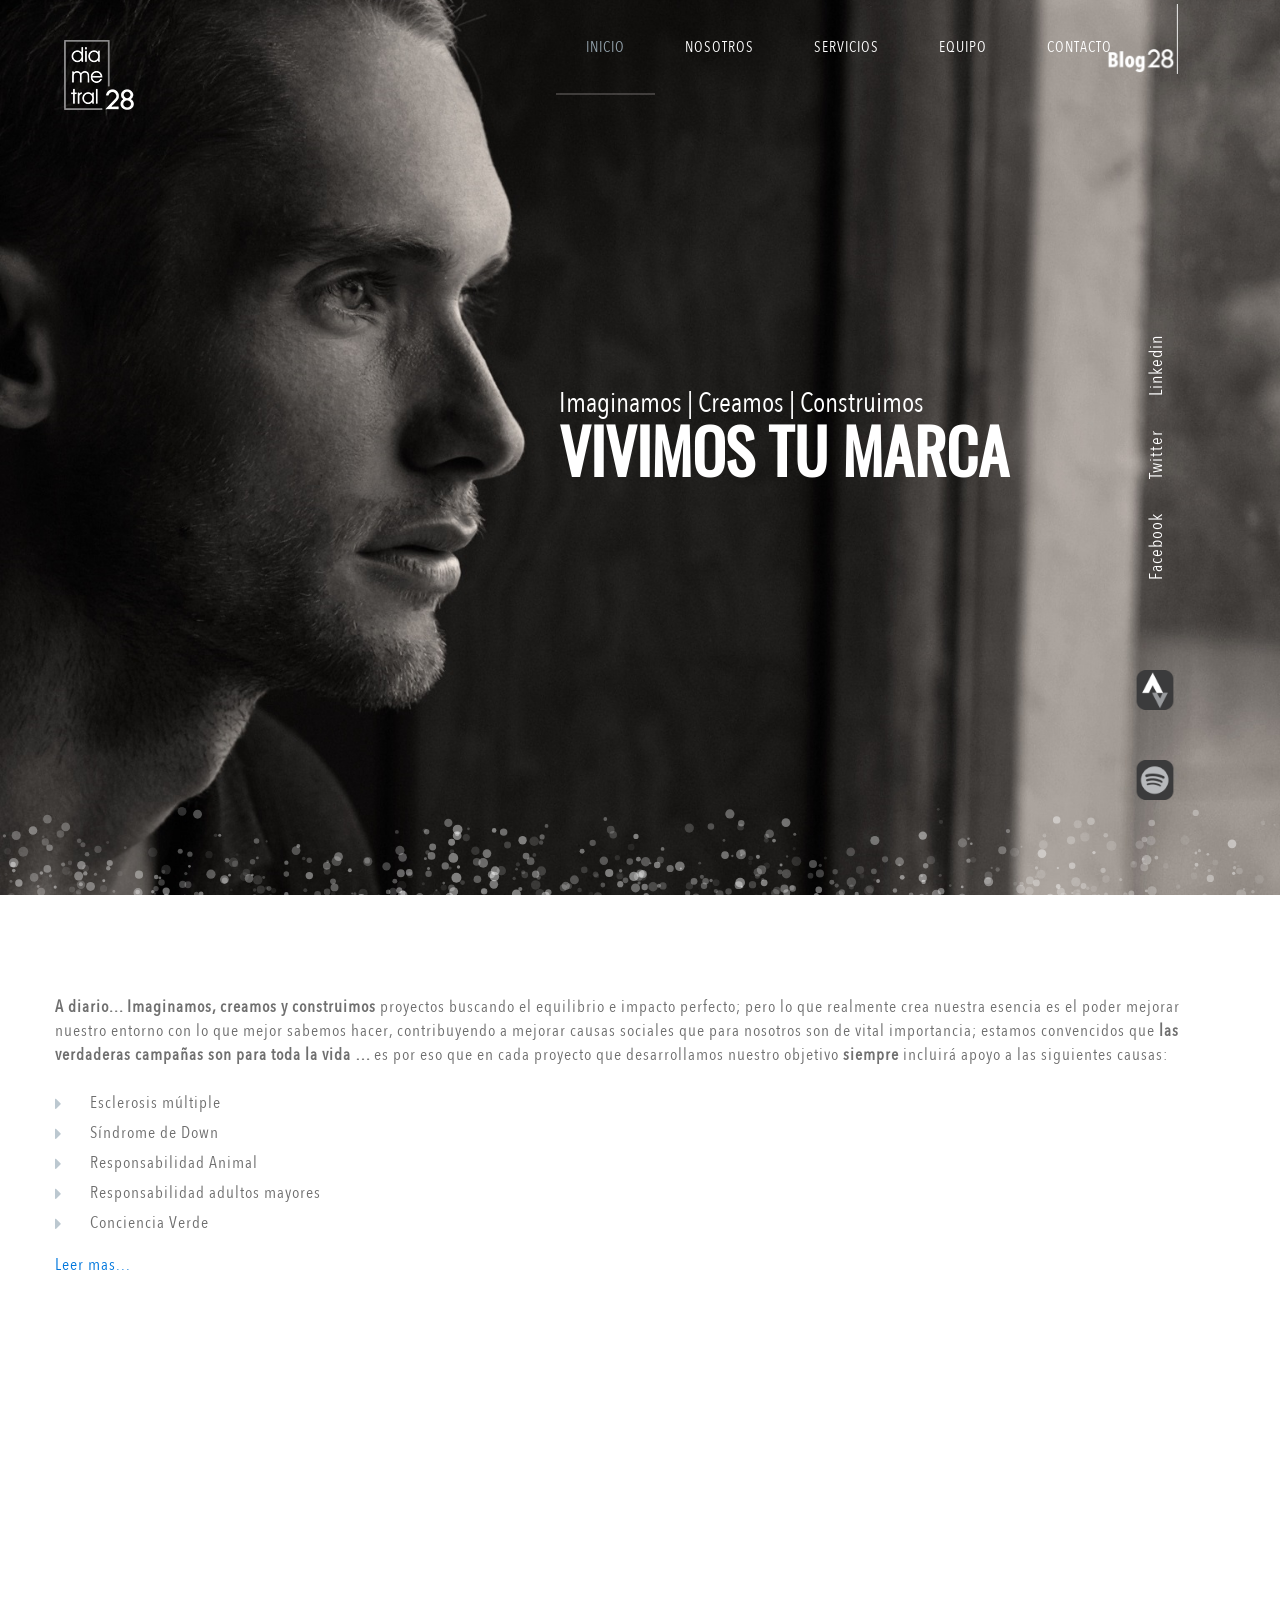
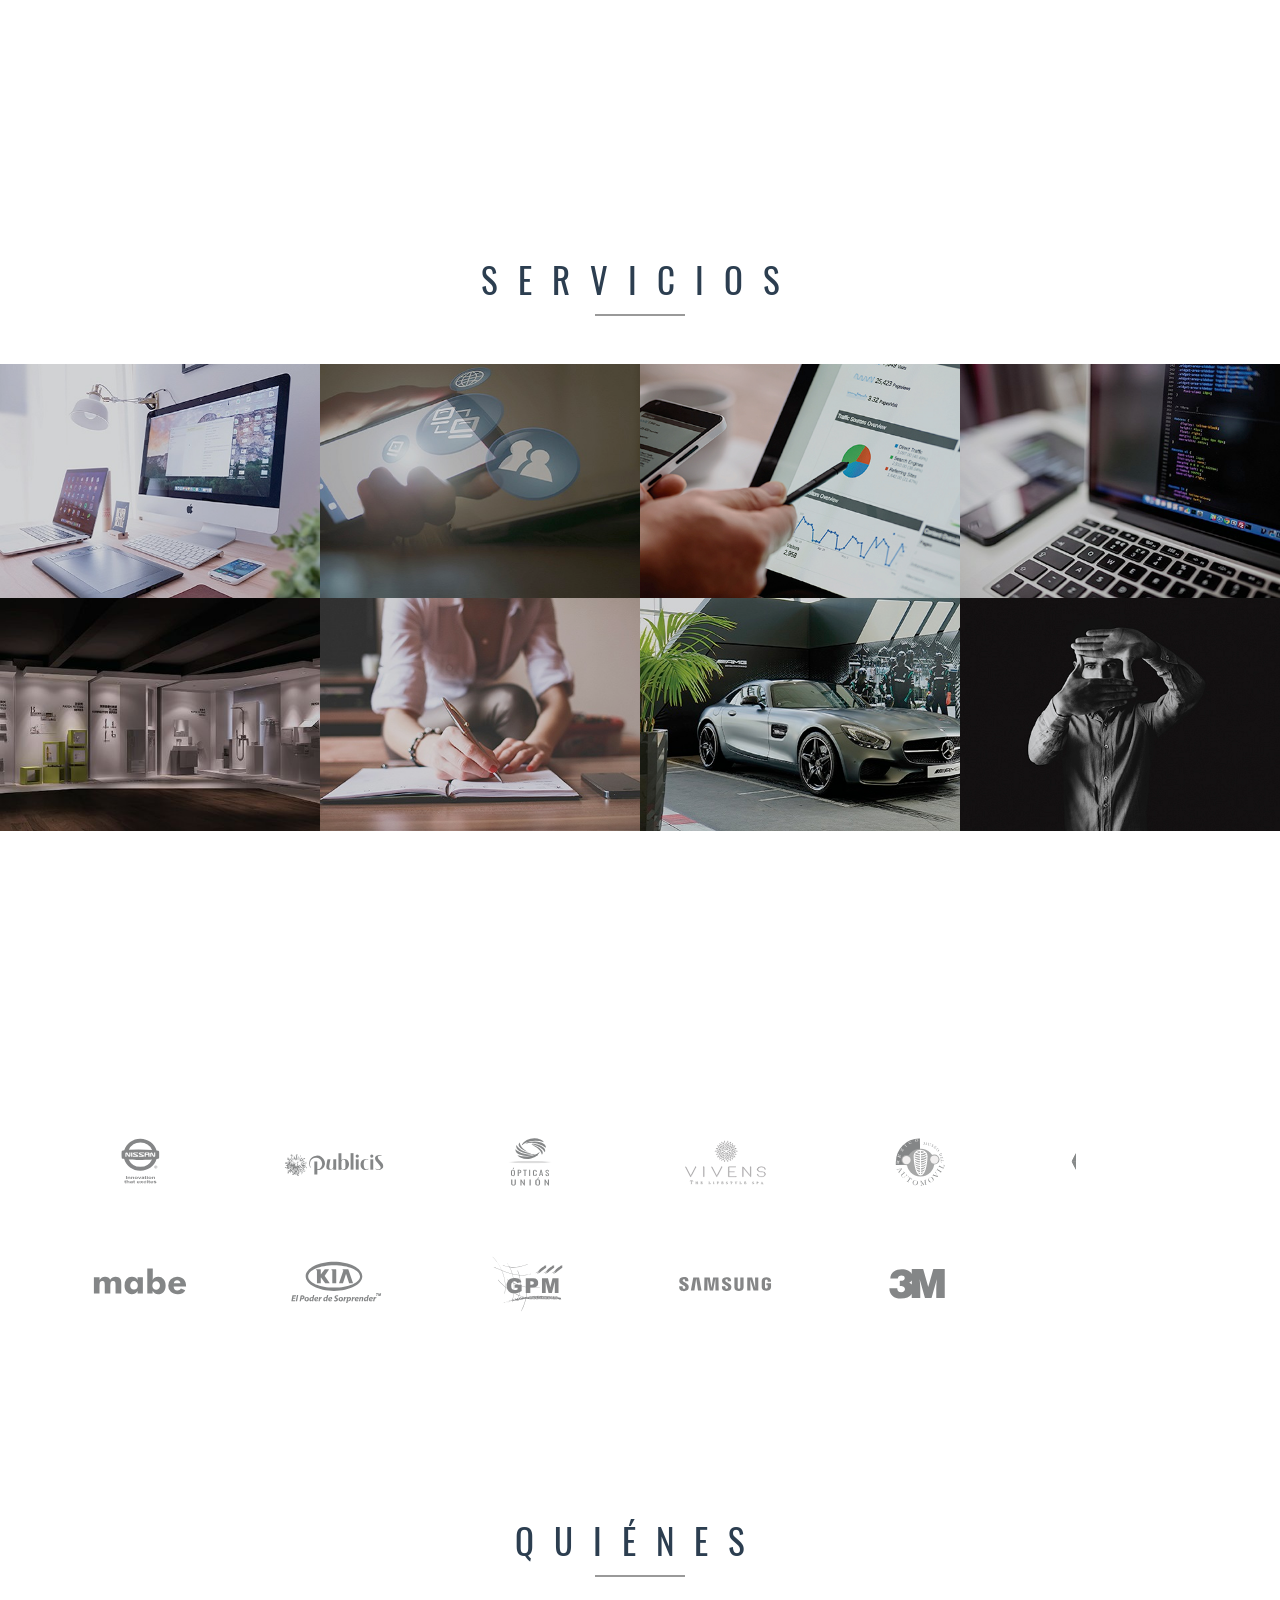
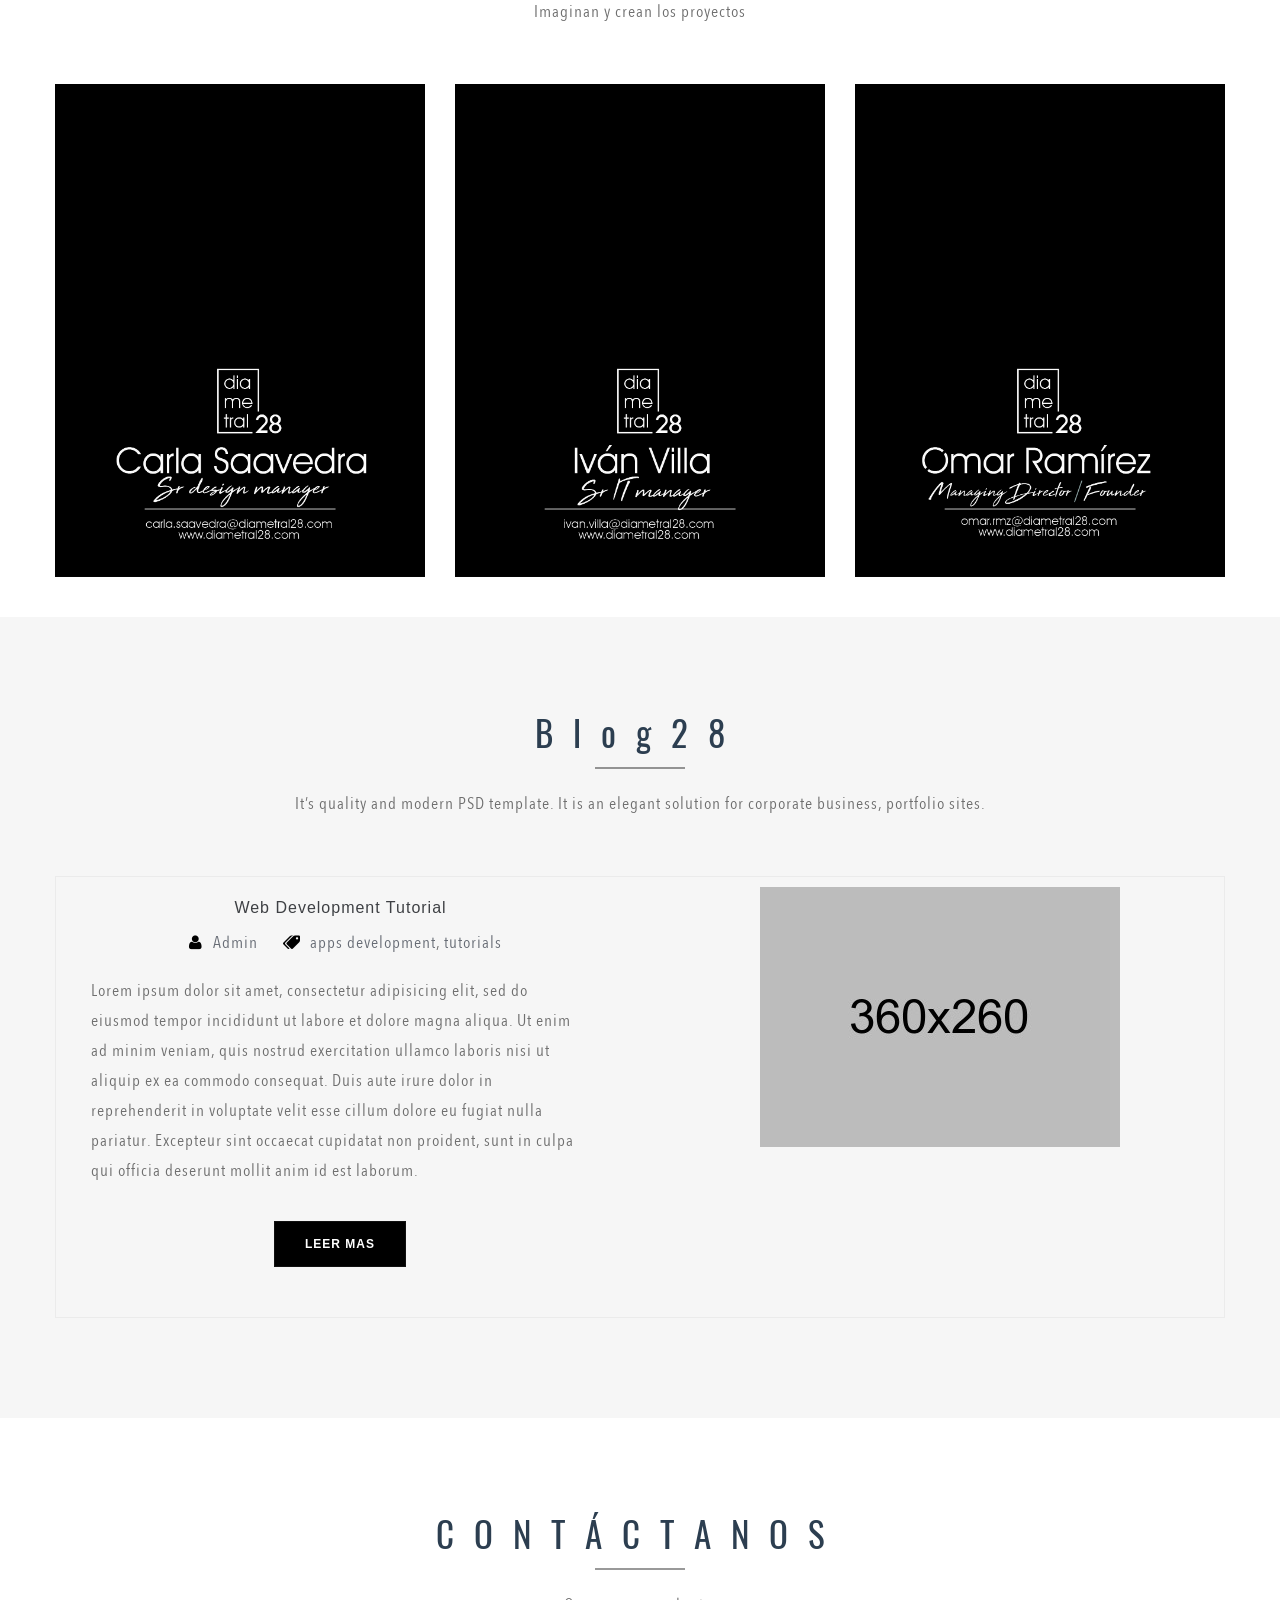
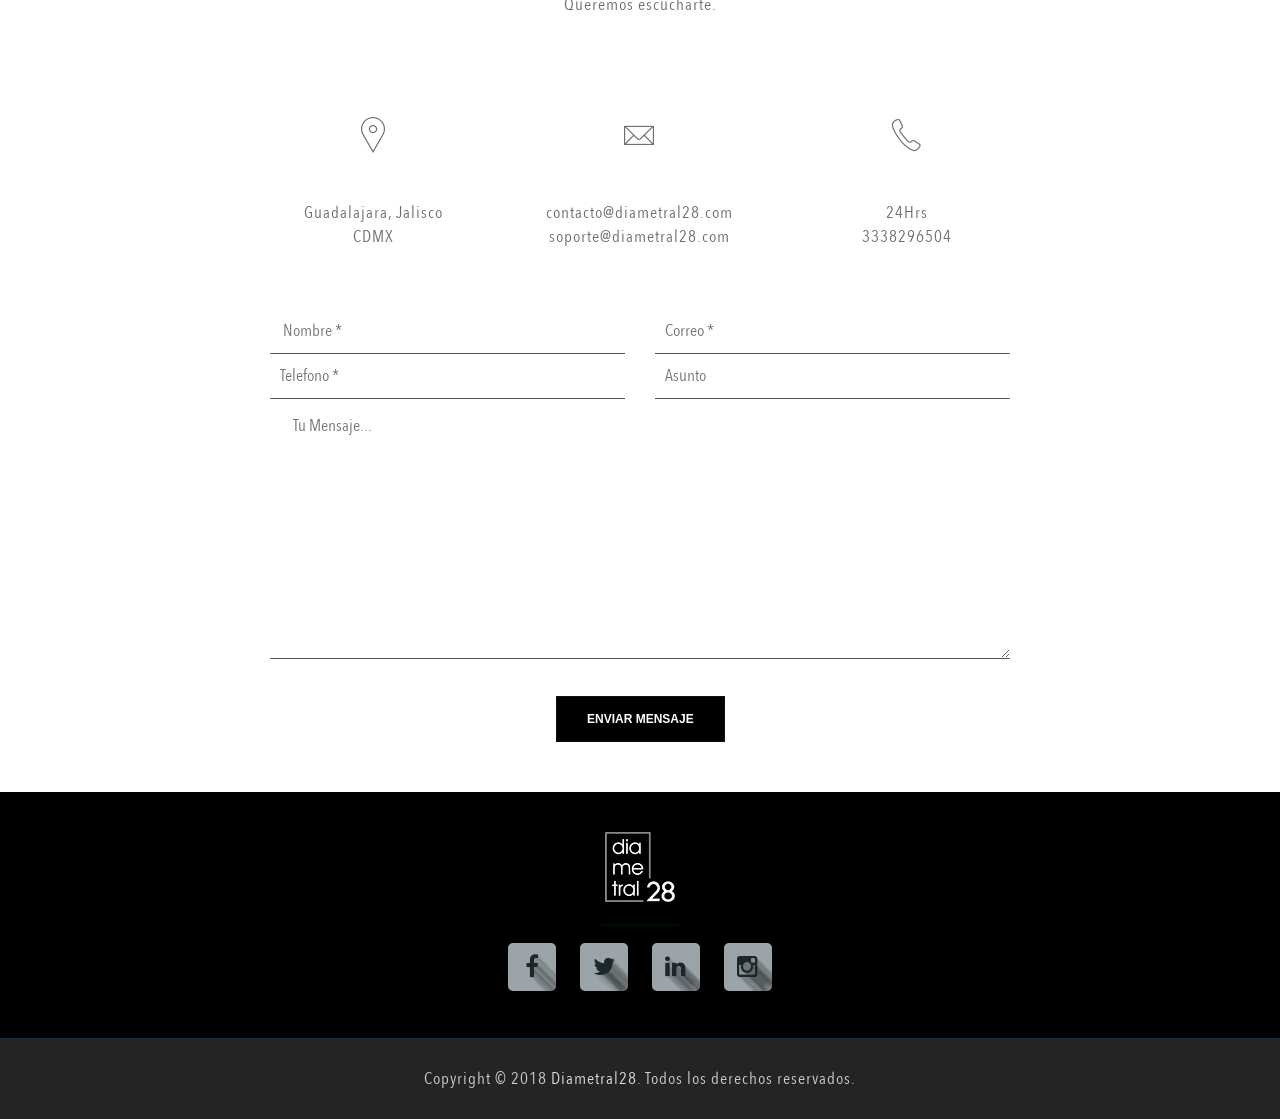
==== commit ca7ad39d: "version 1.9" ====
--- a/index.html
+++ b/index.html
@@ -488,64 +488,64 @@
                     <!-- Single Counter -->
                     <div class="col-lg-2 col-md-3 col-sm-4 col-xs-6">
                       <div class=" floatleft">
-                        <i class="logos-nissan"></i>
-                      </div>
-                    </div>
-                    <div class="col-lg-2 col-md-3 col-sm-4 col-xs-6">
-                      <div class=" floatleft">
-                        <i class="logos-publicis"></i>
-                      </div>
-                    </div>
-                    <div class="col-lg-2 col-md-3 col-sm-4 col-xs-6">
-                      <div class=" floatleft">
-                        <i class="logos-opticas"></i>
-                      </div>
-                    </div>
-                    <div class="col-lg-2 col-md-3 col-sm-4 col-xs-6">
-                      <div class=" floatleft">
-                        <i class="logos-vivens"></i>
-                      </div>
-                    </div>
-                    <div class="col-lg-2 col-md-3 col-sm-4 col-xs-6">
-                      <div class=" floatleft">
-                        <i class="logos-museo"></i>
-                      </div>
-                    </div>
-                    <div class="col-lg-2 col-md-3 col-sm-4 col-xs-6">
-                      <div class=" floatleft">
-                        <i class="logos-renault"></i>
-                      </div>
-                    </div>
-                    <div class="col-lg-2 col-md-3 col-sm-4 col-xs-6">
-                      <div class=" floatleft">
-                        <i class="logos-imagen"></i>
+                        <i class="logos-sams"></i>
+                      </div>
+                    </div>
+                    <div class="col-lg-2 col-md-3 col-sm-4 col-xs-6">
+                      <div class=" floatleft">
+                        <i class="logos-walmart"></i>
+                      </div>
+                    </div>
+                    <div class="col-lg-2 col-md-3 col-sm-4 col-xs-6">
+                      <div class=" floatleft">
+                        <i class="logos-midland"></i>
+                      </div>
+                    </div>
+                    <div class="col-lg-2 col-md-3 col-sm-4 col-xs-6">
+                      <div class=" floatleft">
+                        <i class="logos-motorola"></i>
+                      </div>
+                    </div>
+                    <div class="col-lg-2 col-md-3 col-sm-4 col-xs-6">
+                      <div class=" floatleft">
+                        <i class="logos-polaroid"></i>
+                      </div>
+                    </div>
+                    <div class="col-lg-2 col-md-3 col-sm-4 col-xs-6">
+                      <div class=" floatleft">
+                        <i class="logos-pfizer"></i>
                       </div>
                     </div> 
                     <div class="col-lg-2 col-md-3 col-sm-4 col-xs-6">
                       <div class=" floatleft">
-                        <i class="logos-kia"></i>
-                      </div>
-                    </div>
-                    <div class="col-lg-2 col-md-3 col-sm-4 col-xs-6">
-                      <div class=" floatleft">
-                        <i class="logos-gpm"></i>
-                      </div>
-                    </div>
-                    <div class="col-lg-2 col-md-3 col-sm-4 col-xs-6">
-                      <div class=" floatleft">
-                        <i class="logos-idento"></i>
-                      </div>
-                    </div>
-                    <div class="col-lg-2 col-md-3 col-sm-4 col-xs-6">
-                      <div class=" floatleft">
-                        <i class="logos-3m"></i>
-                      </div>
-                    </div>
-                    <div class="col-lg-2 col-md-3 col-sm-4 col-xs-6">
-                      <div class=" floatleft">
-                        <i class="logos-grupo-indus"></i>
-                      </div>
-                    </div>   
+                        <i class="logos-dupont"></i>
+                      </div>
+                    </div>
+                    <div class="col-lg-2 col-md-3 col-sm-4 col-xs-6">
+                      <div class=" floatleft">
+                        <i class="logos-nestle"></i>
+                      </div>
+                    </div>
+                    <div class="col-lg-2 col-md-3 col-sm-4 col-xs-6">
+                      <div class=" floatleft">
+                        <i class="logos-htc"></i>
+                      </div>
+                    </div>
+                    <div class="col-lg-2 col-md-3 col-sm-4 col-xs-6">
+                      <div class=" floatleft">
+                        <i class="logos-dji"></i>
+                      </div>
+                    </div>
+                    <div class="col-lg-2 col-md-3 col-sm-4 col-xs-6">
+                      <div class=" floatleft">
+                        <i class="logos-porche"></i>
+                      </div>
+                    </div> 
+                    <div class="col-lg-2 col-md-3 col-sm-4 col-xs-6">
+                      <div class=" floatleft">
+                        <i class="logos-marina"></i>
+                      </div>
+                    </div>  
                 </div>
                 </div>
                 
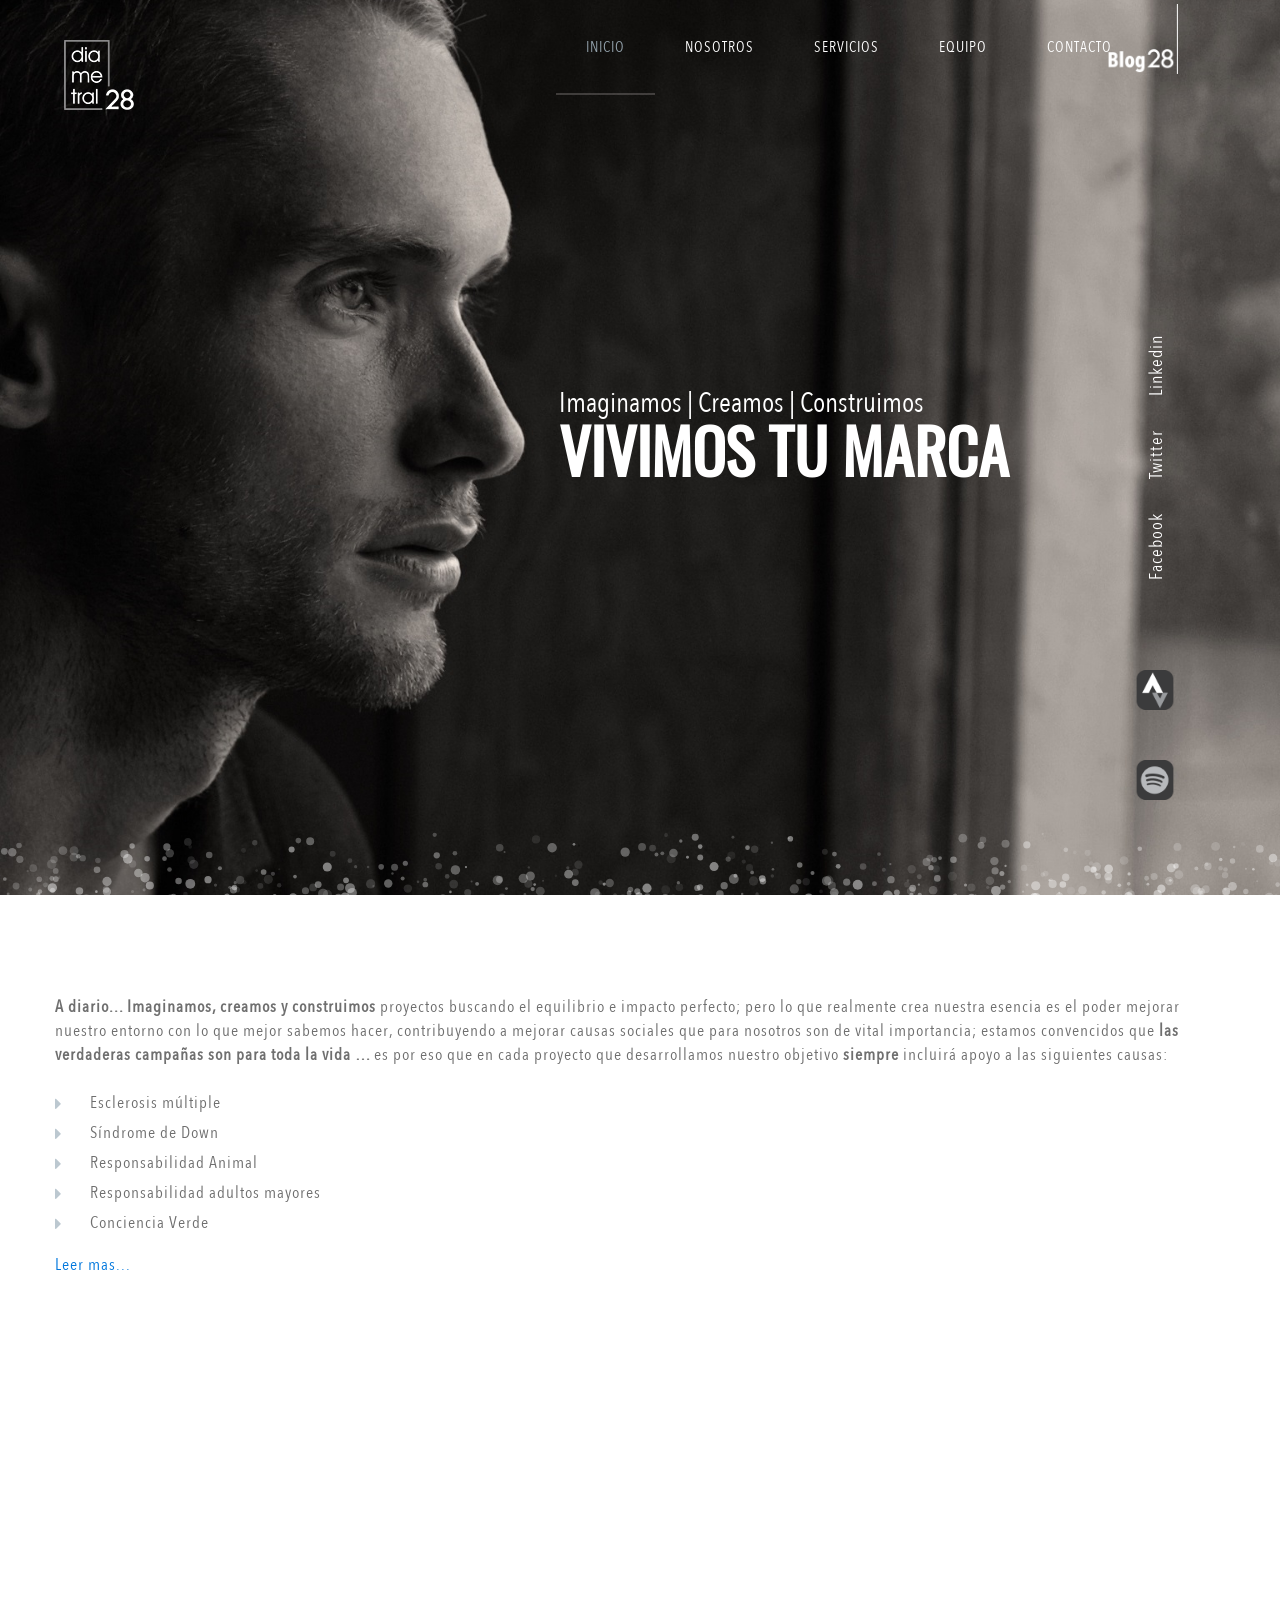
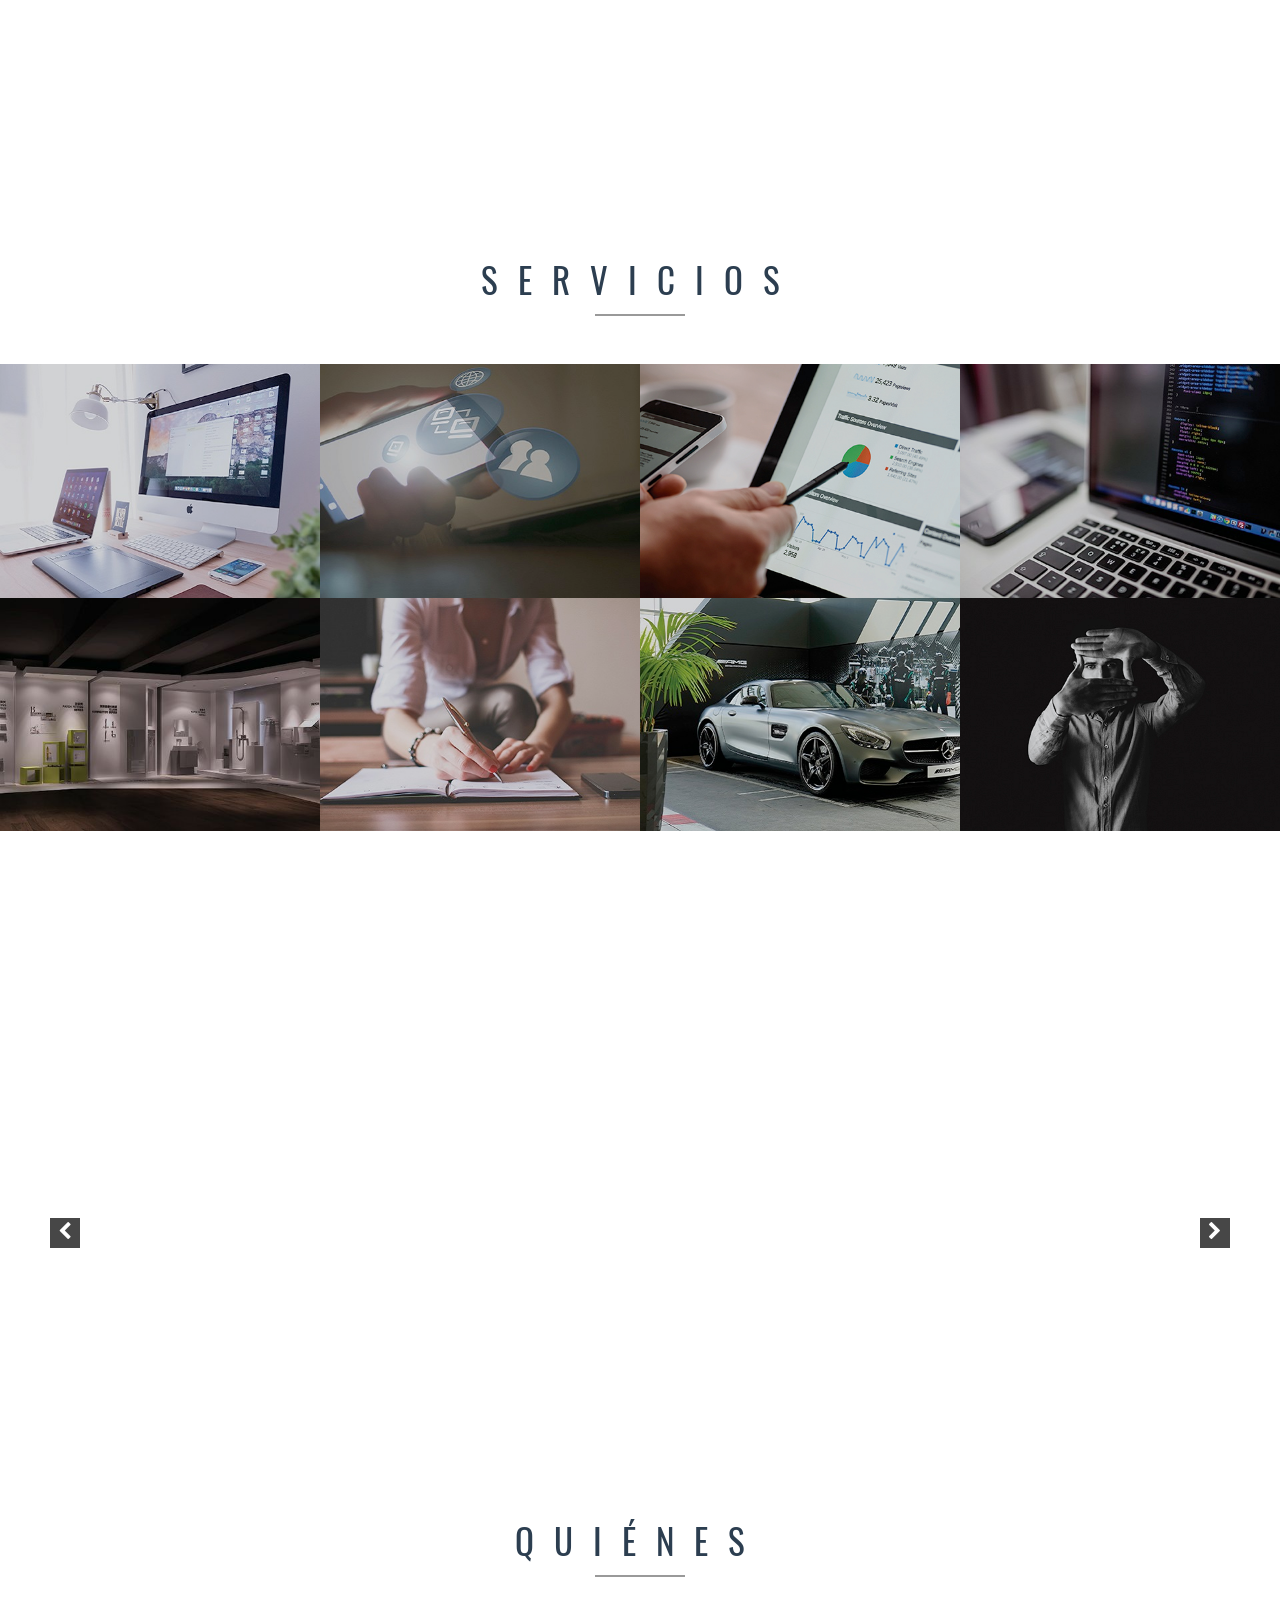
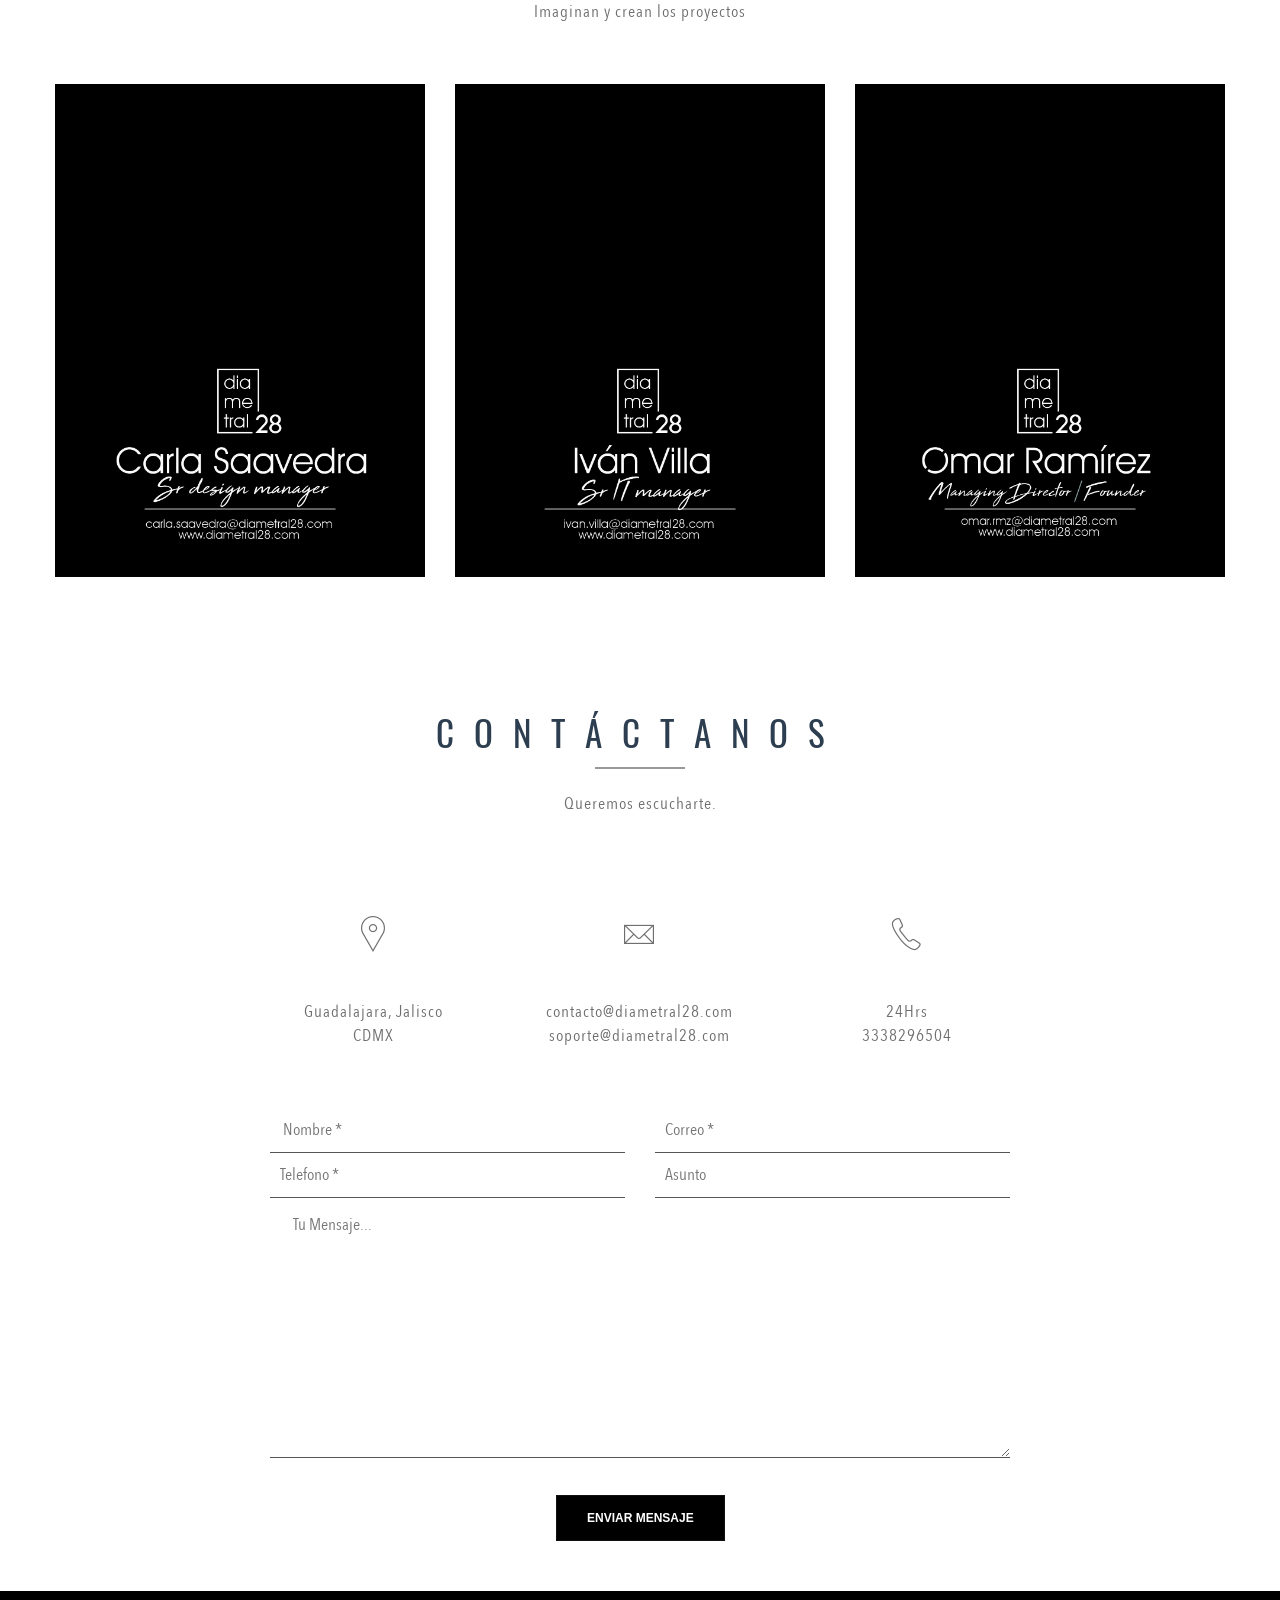
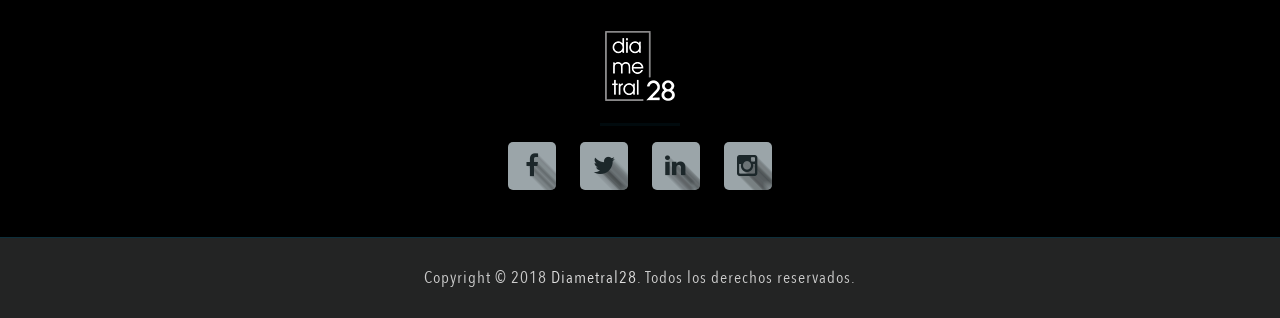
==== commit e6043b36: "version 2.3" ====
--- a/index.html
+++ b/index.html
@@ -622,10 +622,10 @@
 
     <!-- ================= Start Blog Area ================= -->
     <section id="blog-area">
-        <div class="container section-padding">
+<!--         <div class="container section-padding">
             <div class="row">
                 <div class="col-md-12">
-                    <!-- Single Title -->
+                    Single Title
                     <div class="section_title_black text-center margin-bottom-60">
                         <h2>Blog28</h2>
                         <p>It’s quality and modern PSD template. It is an elegant solution for corporate business, portfolio sites.</p>
@@ -633,19 +633,19 @@
                 </div>
             </div>
             <div class="row">
-                <!-- Single Blog Area Start -->
+                Single Blog Area Start
                 <div class="col-sm-12">
                     <div class="single-blog text-center">
 
                         <div class="row">
                           <div class="col-md-6">
-                             <!-- Single Blog Title -->
+                             Single Blog Title
                               <div class="blog-title">
                                   <h3><a href="single-blog.html">Web Development Tutorial</a></h3>
                                   <p><i class="fa fa-user"></i><a href="#!">Admin</a></p>
                                   <p><i class="fa fa-tags"></i><a href="#!">apps development</a>, <a href="#!">tutorials</a></p>
                               </div>
-                              <!-- Single Blog Details -->
+                              Single Blog Details
                               <div class="blog-details">
                                   <p>Lorem ipsum dolor sit amet, consectetur adipisicing elit, sed do eiusmod
                                   tempor incididunt ut labore et dolore magna aliqua. Ut enim ad minim veniam,
@@ -660,7 +660,7 @@
                               </div>
                           </div>
                           <div class="col-md-6">
-                            <!-- Single Blog Image -->
+                            Single Blog Image
                             <img src="images/blog-images/blog-1.jpg" alt="Blog Image">
                             <div class="blog-status-bar">
                                 <span><i class="fa fa-heart"></i> 24</span>
@@ -673,13 +673,13 @@
                        
                     </div>
                 </div>
-                <!-- Single Blog Area End -->
-
-                <!-- Single Blog Area Start -->
+                Single Blog Area End
+
+                Single Blog Area Start
              
-                <!-- Single Blog Area End -->
-            </div>
-        </div>
+                Single Blog Area End
+            </div>
+        </div> -->
     </section>
     <!-- ================= End Blog Area ================= -->
 
--- a/css/iconos.css
+++ b/css/iconos.css
@@ -194,7 +194,7 @@
   text-indent: -9999px;
   width: 140px;
   height: 102px;
-  background: url(../images/clientes/nestle-8.svg);
+  background: url(../images/clientes/nestle-8-2.svg);
   background-size: 140px 102px;
   margin-bottom: 20px;
 }
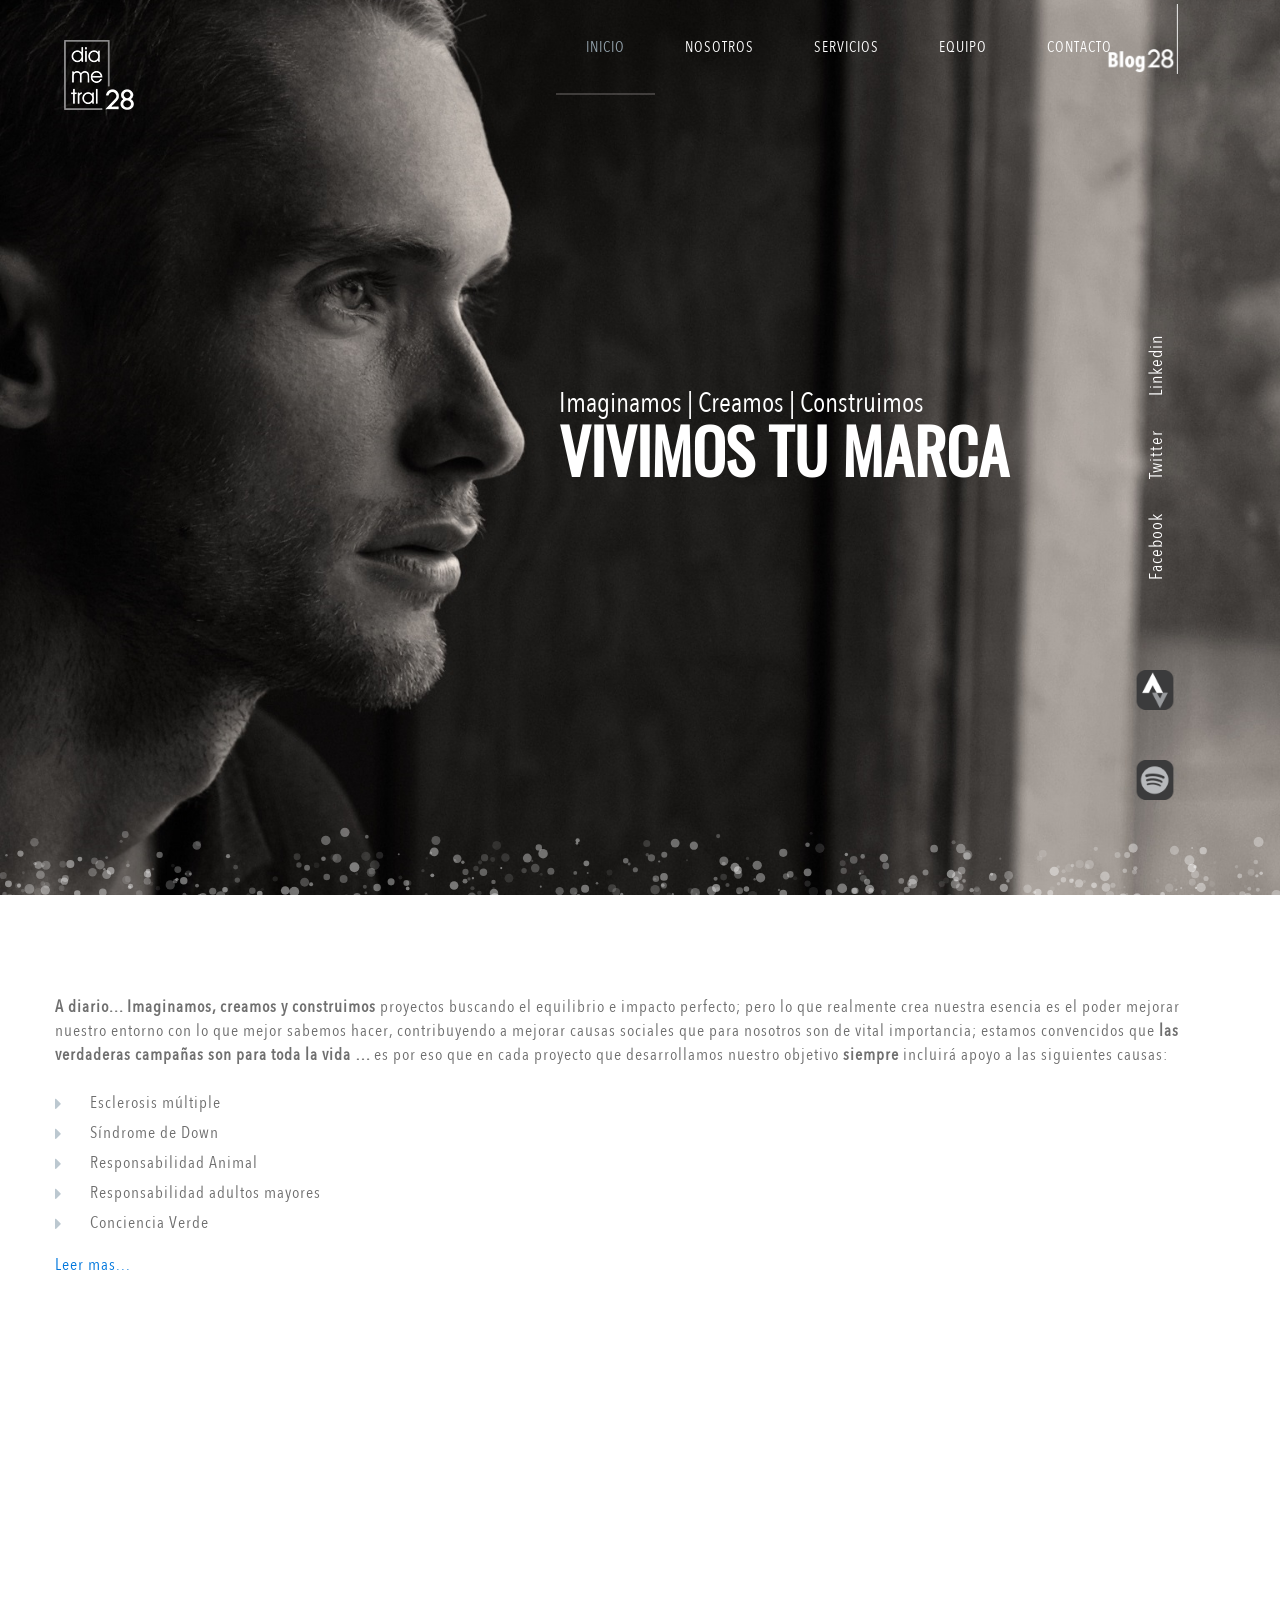
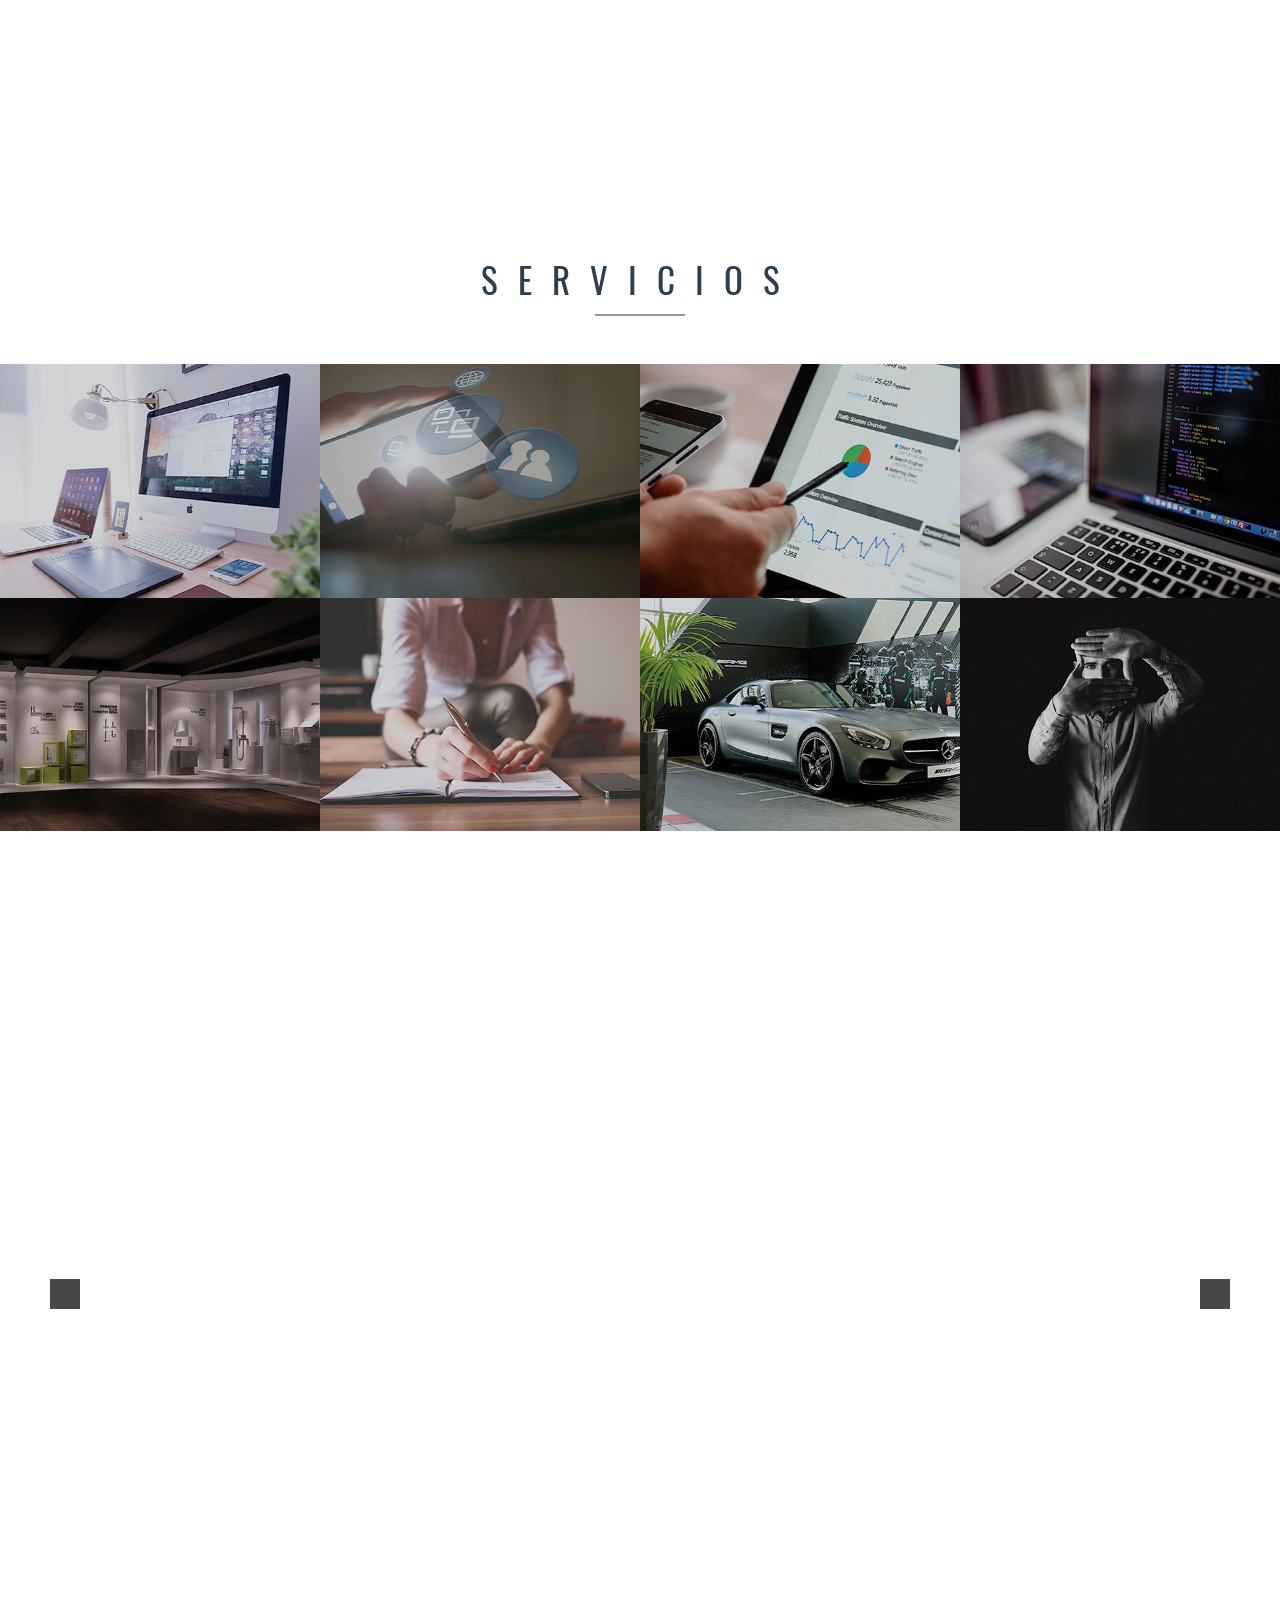
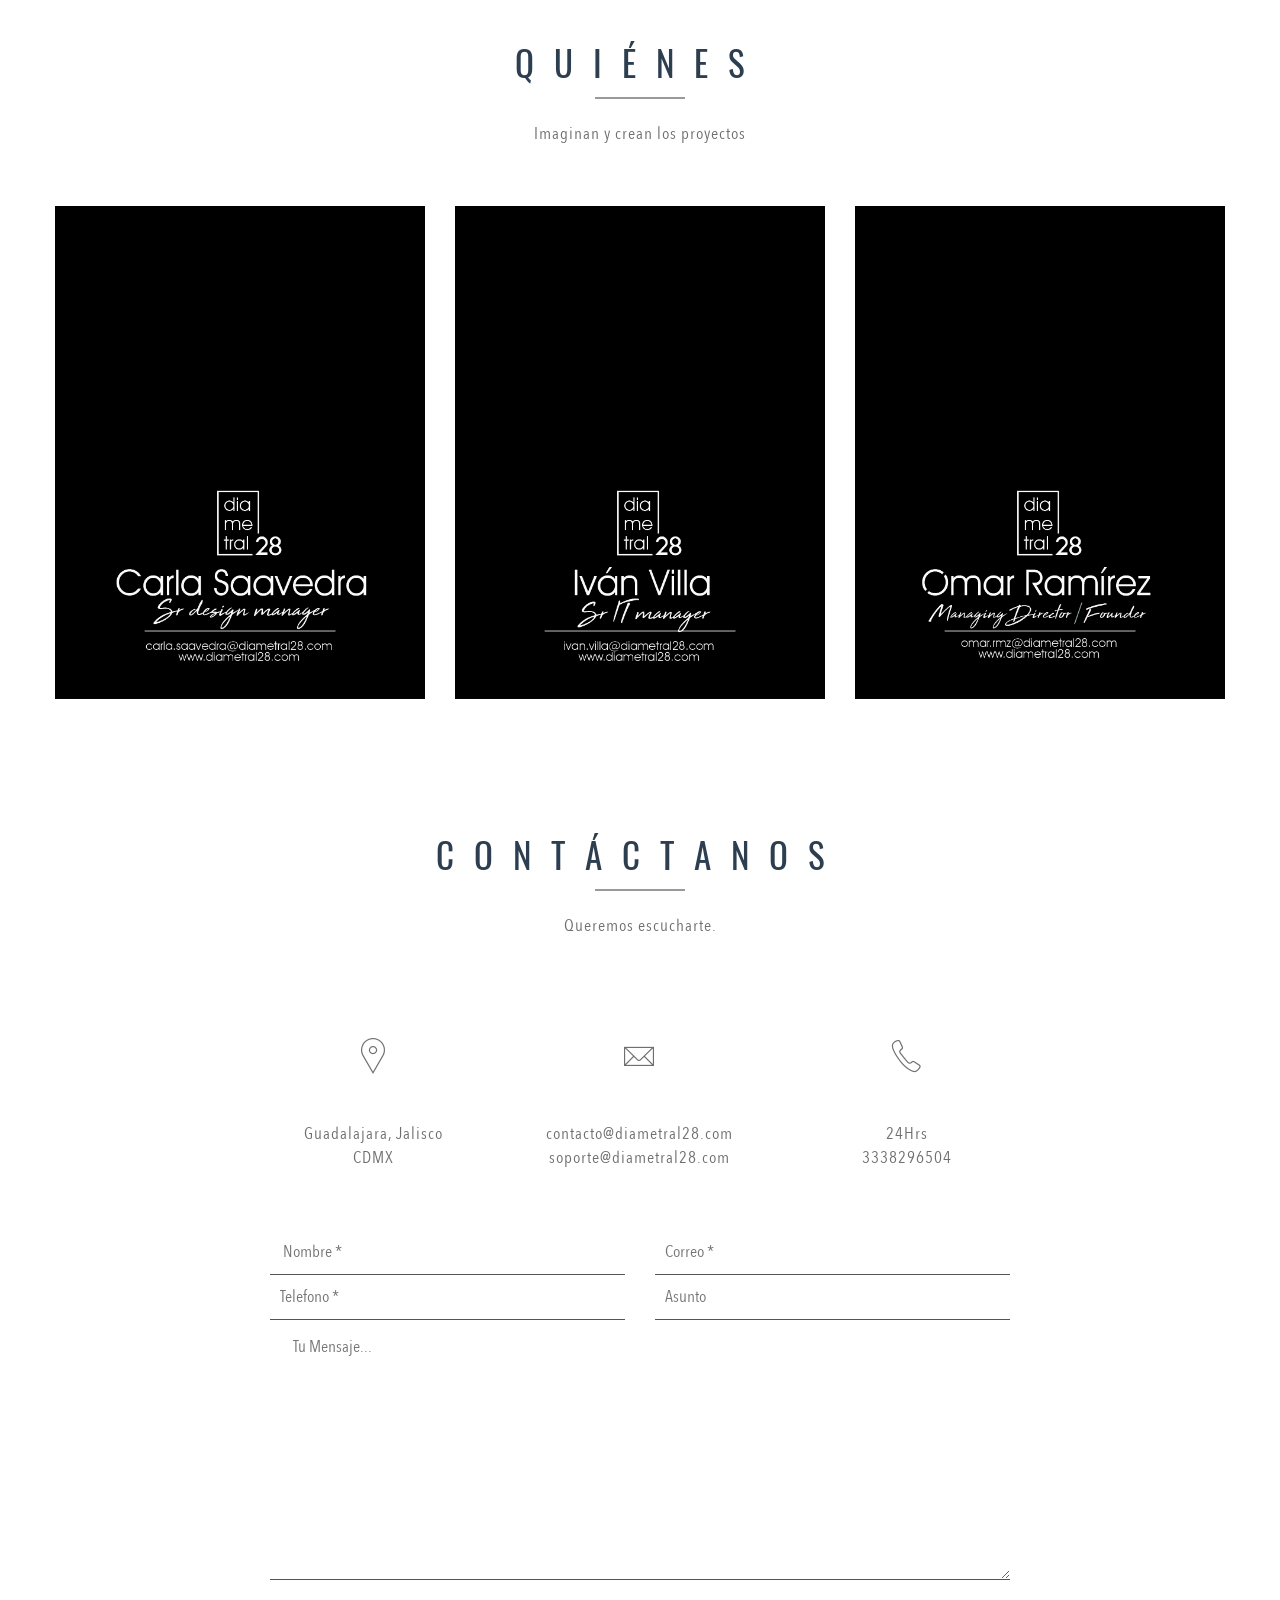
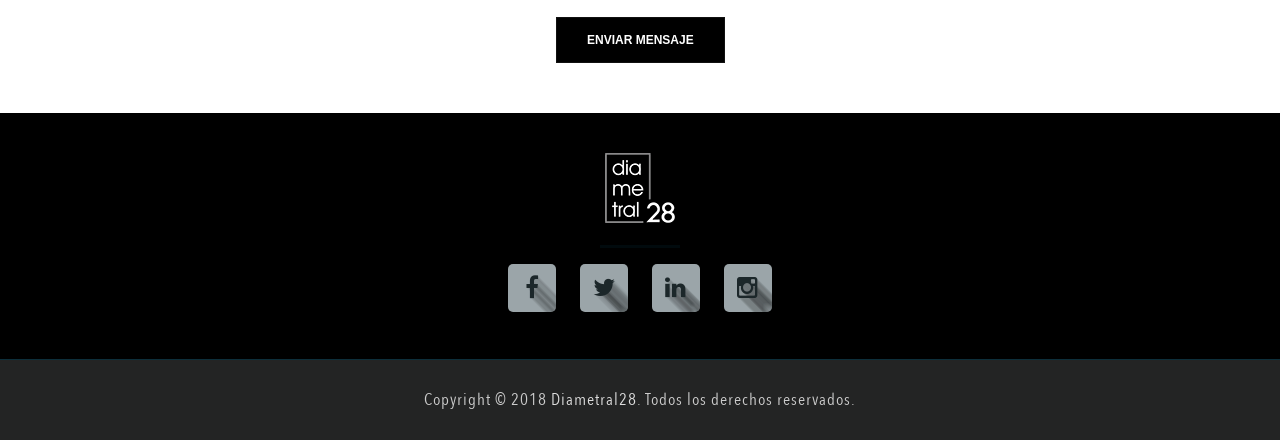
==== commit 84b97ab7: "version 2.4" ====
--- a/index.html
+++ b/index.html
@@ -544,6 +544,11 @@
                     <div class="col-lg-2 col-md-3 col-sm-4 col-xs-6">
                       <div class=" floatleft">
                         <i class="logos-marina"></i>
+                      </div>
+                    </div>
+                    <div class="col-lg-2 col-md-3 col-sm-4 col-xs-6">
+                      <div class=" floatleft">
+                        <i class="logos-hescon"></i>
                       </div>
                     </div>  
                 </div>
--- a/style.css
+++ b/style.css
@@ -2573,7 +2573,7 @@
 div#preloader {
     overflow: hidden;
     background-color: #000;
-    background-image: url(images/core-images/cubo.gif);
+    background-image: url(images/core-images/loader2.gif);
     background-repeat: no-repeat;
     background-position: center center;
     height: 100%;
--- a/css/iconos.css
+++ b/css/iconos.css
@@ -225,3 +225,12 @@
   background-size: 140px 102px;
   margin-bottom: 20px;
 }
+.logos-hescon {
+  display: block;
+  text-indent: -9999px;
+  width: 140px;
+  height: 102px;
+  background: url(../images/clientes/hescon_423.svg);
+  background-size: 140px 102px;
+  margin-bottom: 20px;
+}
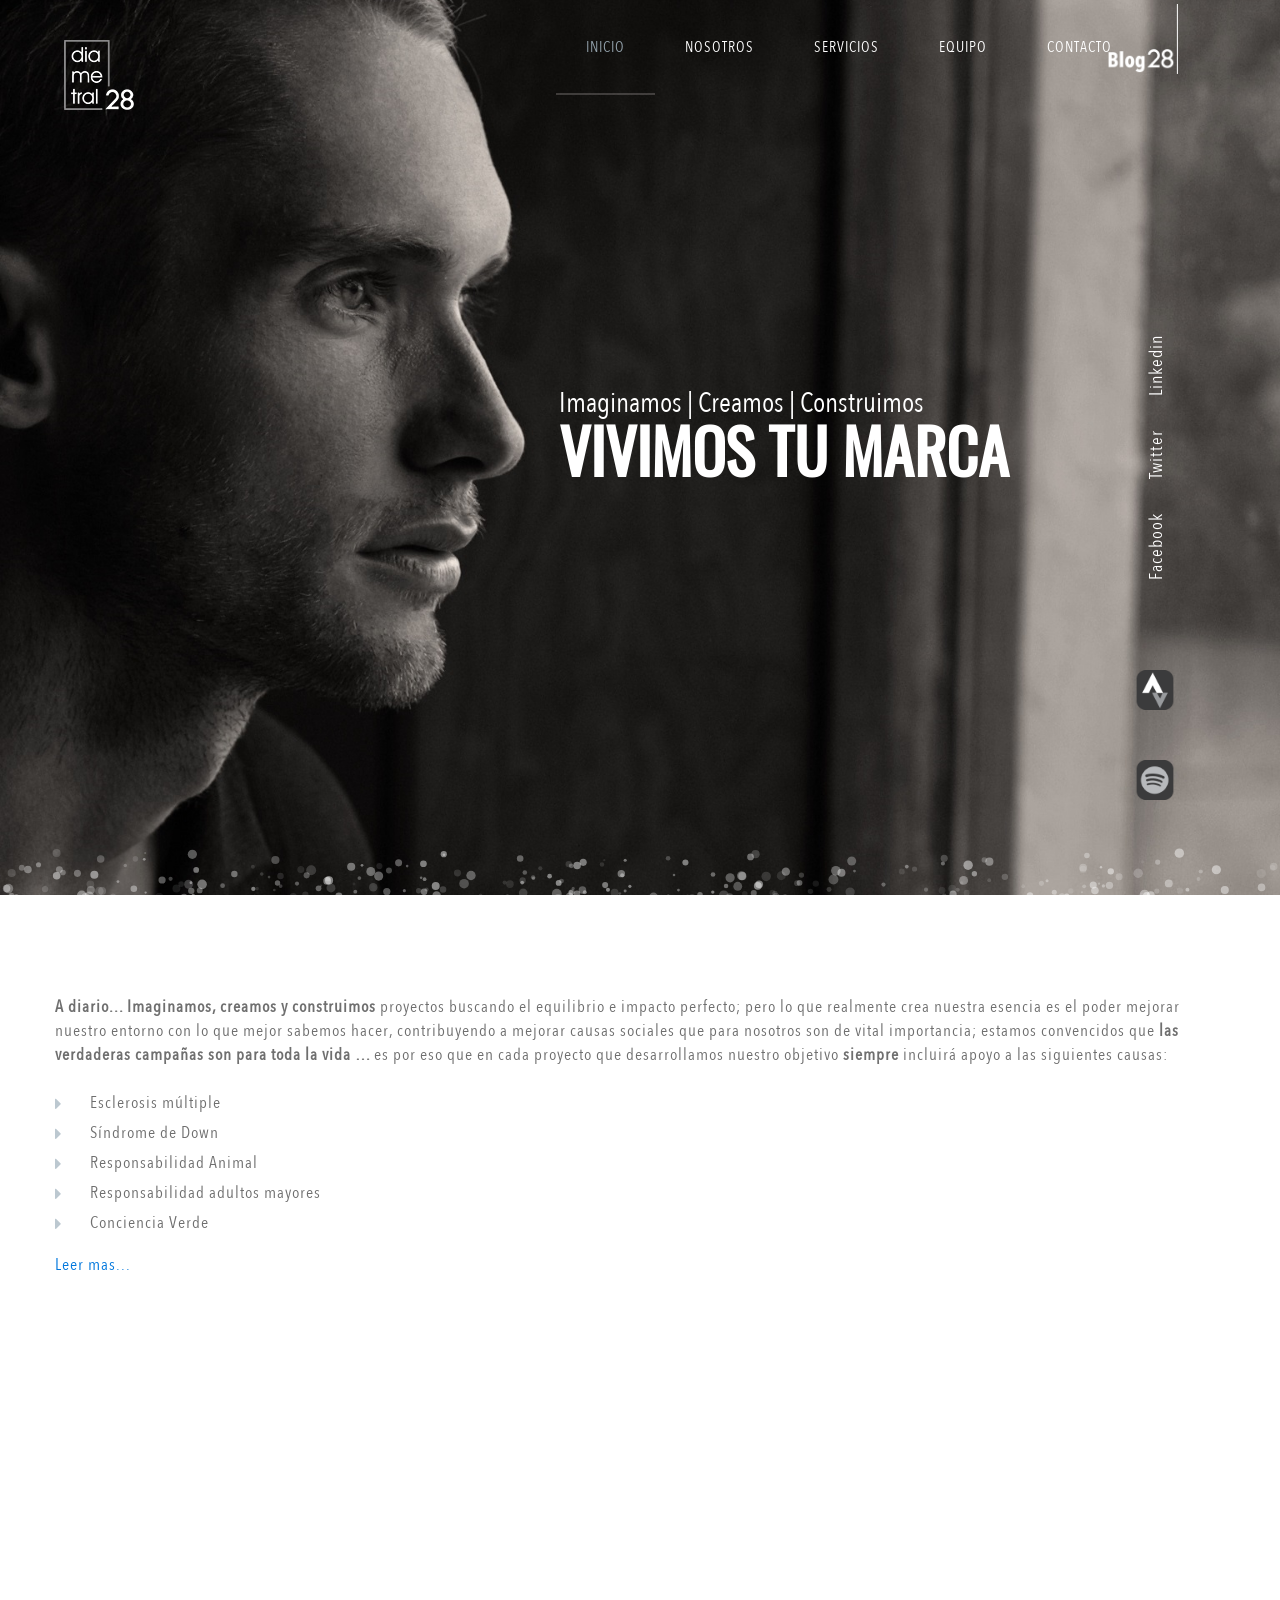
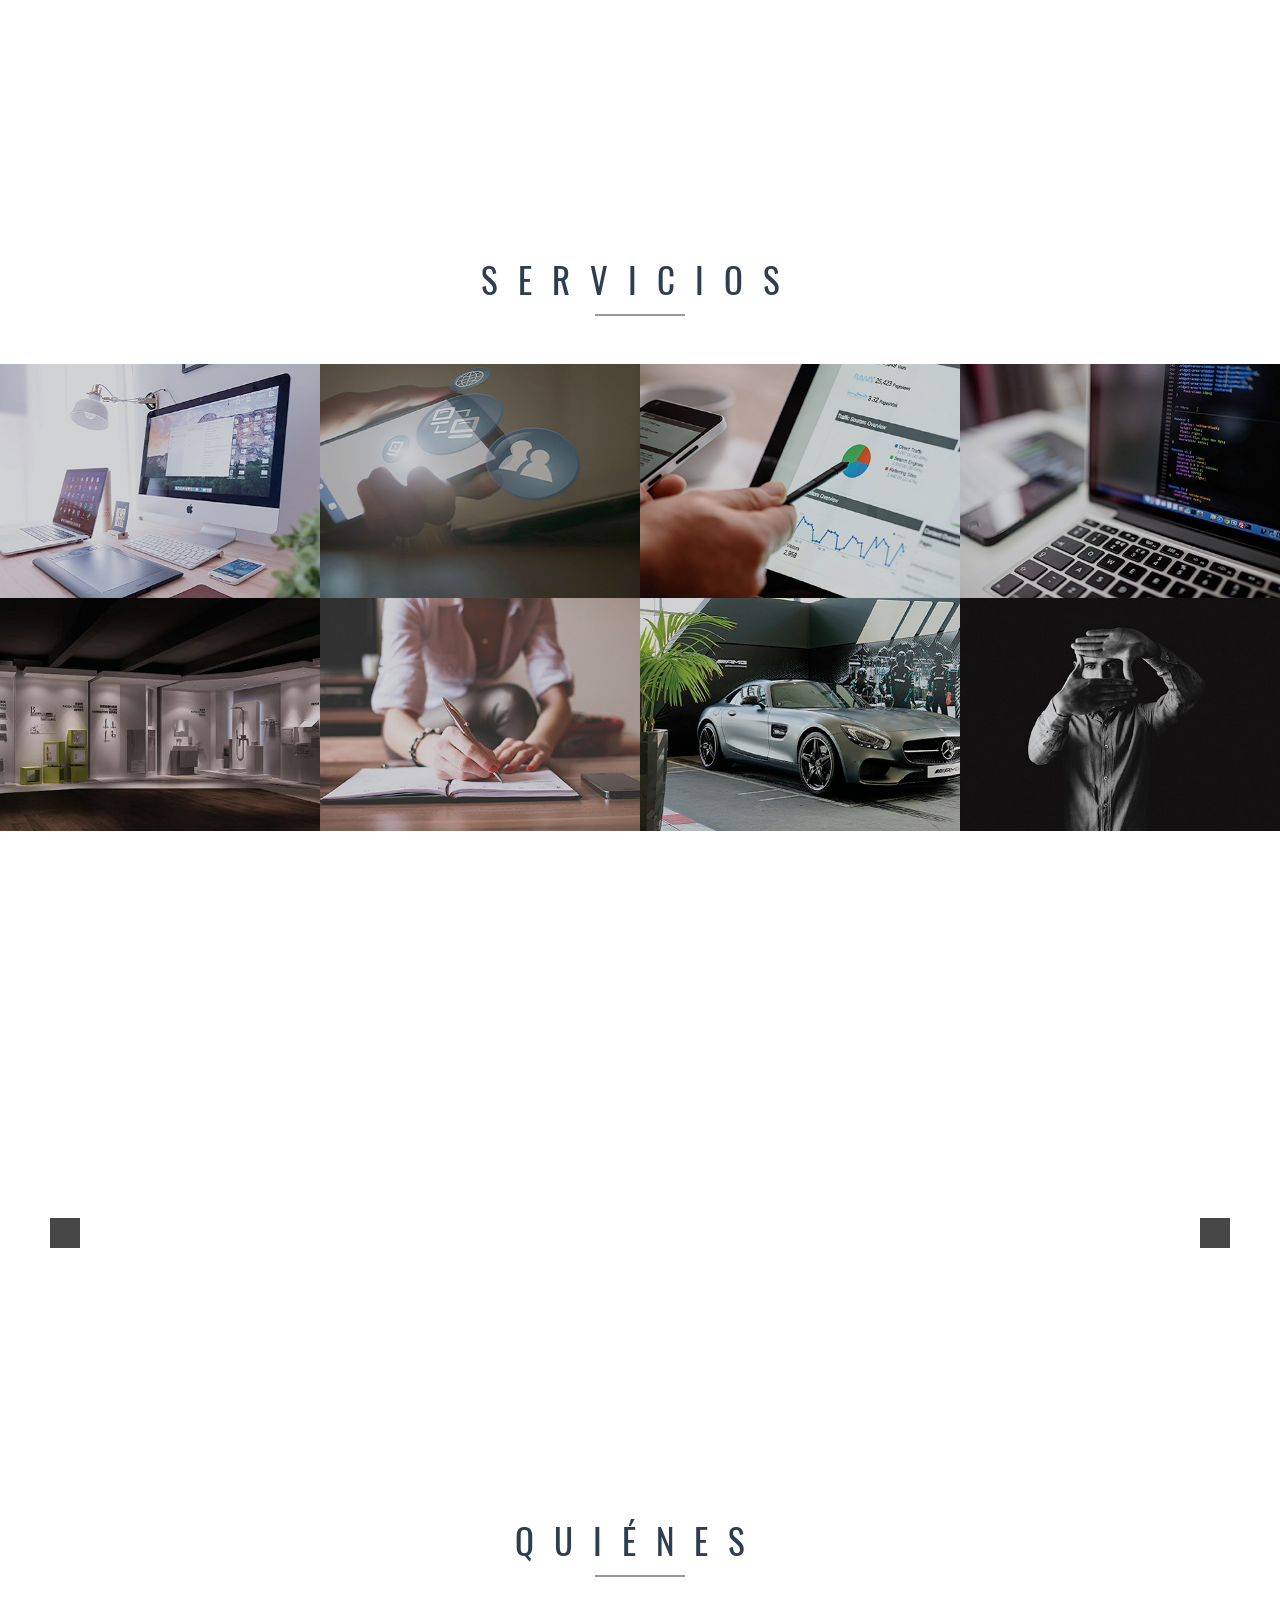
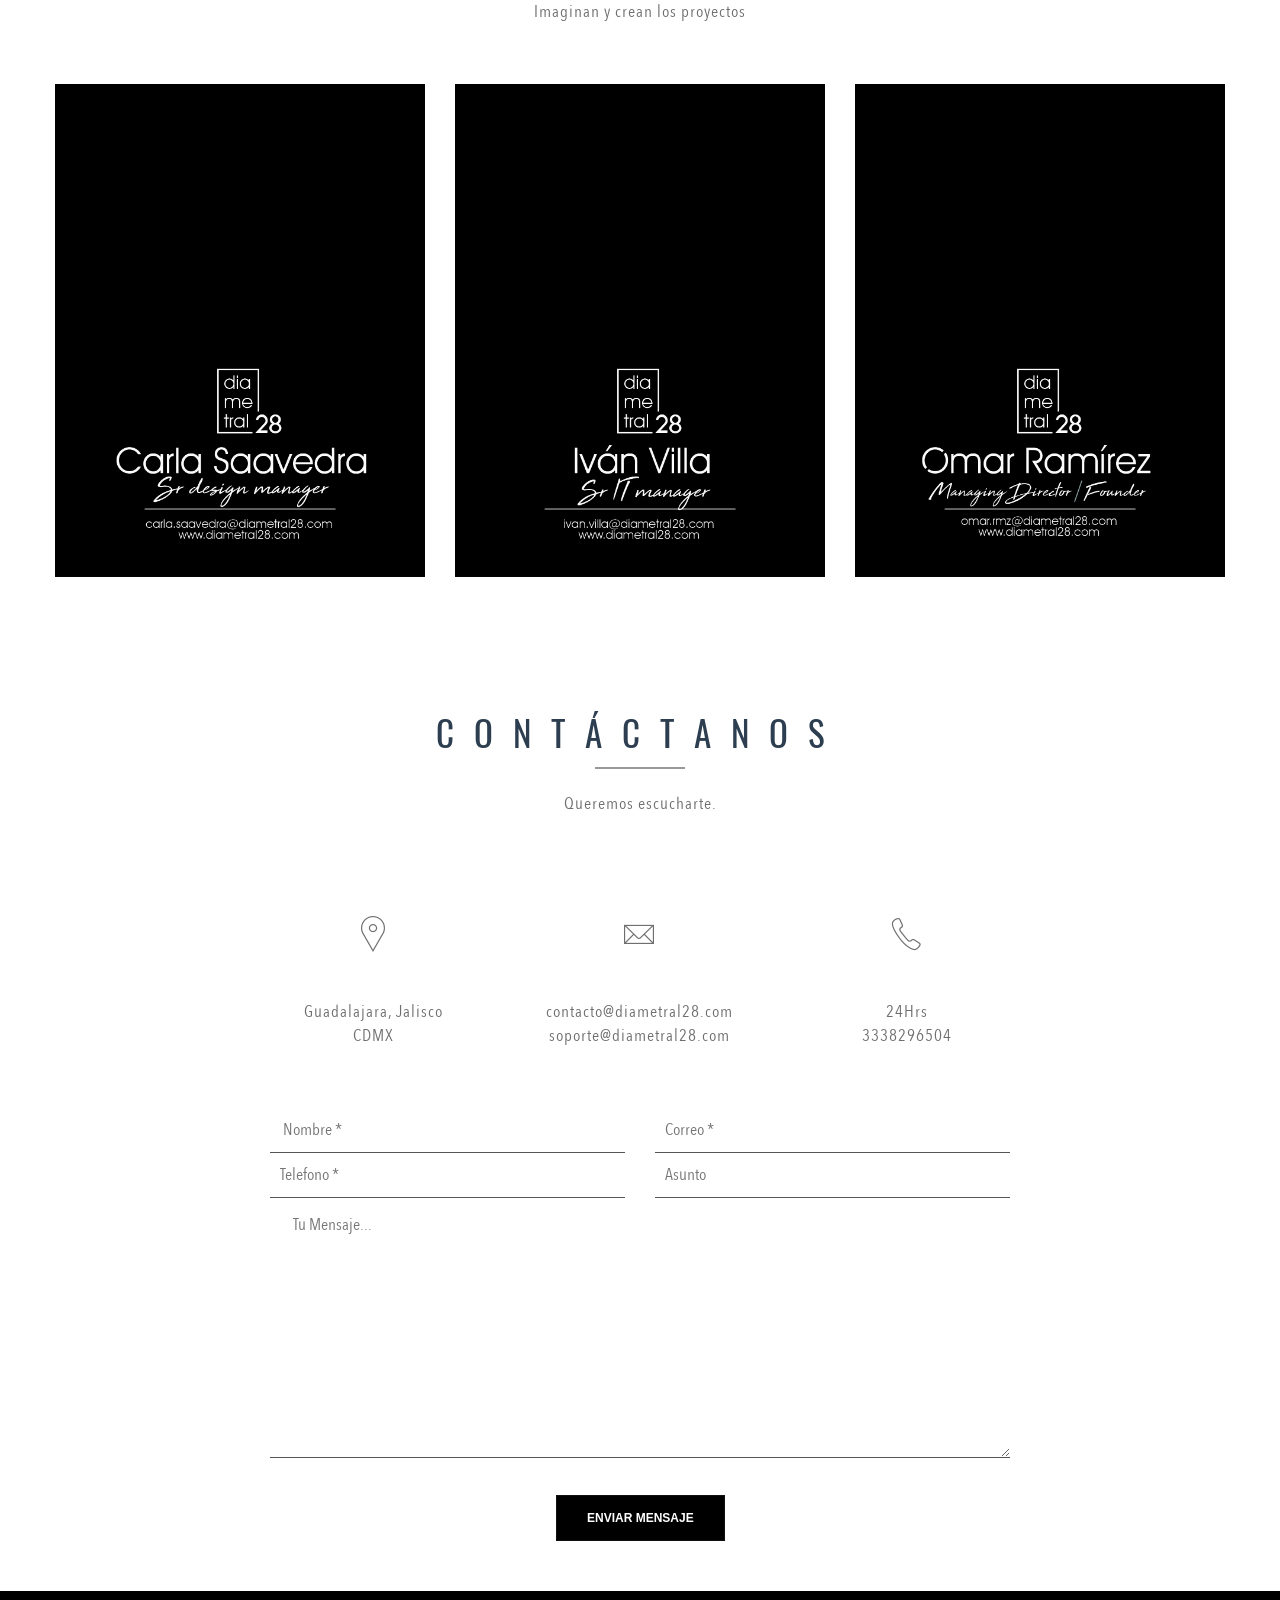
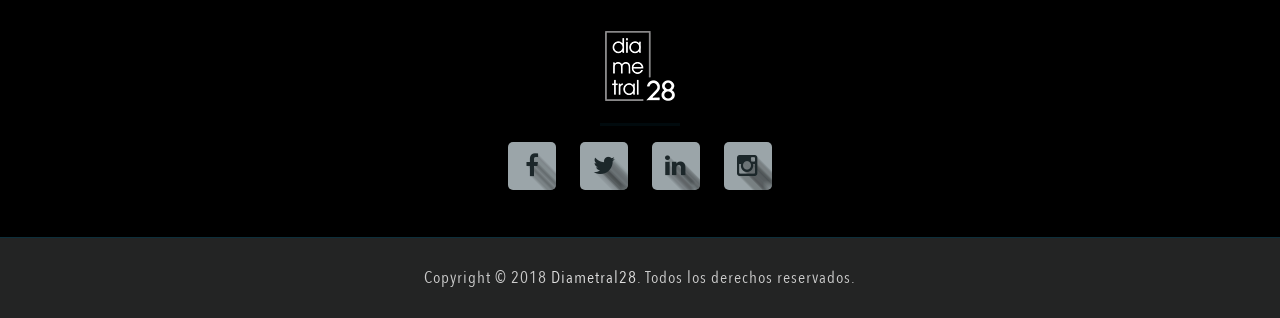
==== commit 63591bca: "version 2.5" ====
--- a/index.html
+++ b/index.html
@@ -541,11 +541,6 @@
                         <i class="logos-porche"></i>
                       </div>
                     </div> 
-                    <div class="col-lg-2 col-md-3 col-sm-4 col-xs-6">
-                      <div class=" floatleft">
-                        <i class="logos-marina"></i>
-                      </div>
-                    </div>
                     <div class="col-lg-2 col-md-3 col-sm-4 col-xs-6">
                       <div class=" floatleft">
                         <i class="logos-hescon"></i>
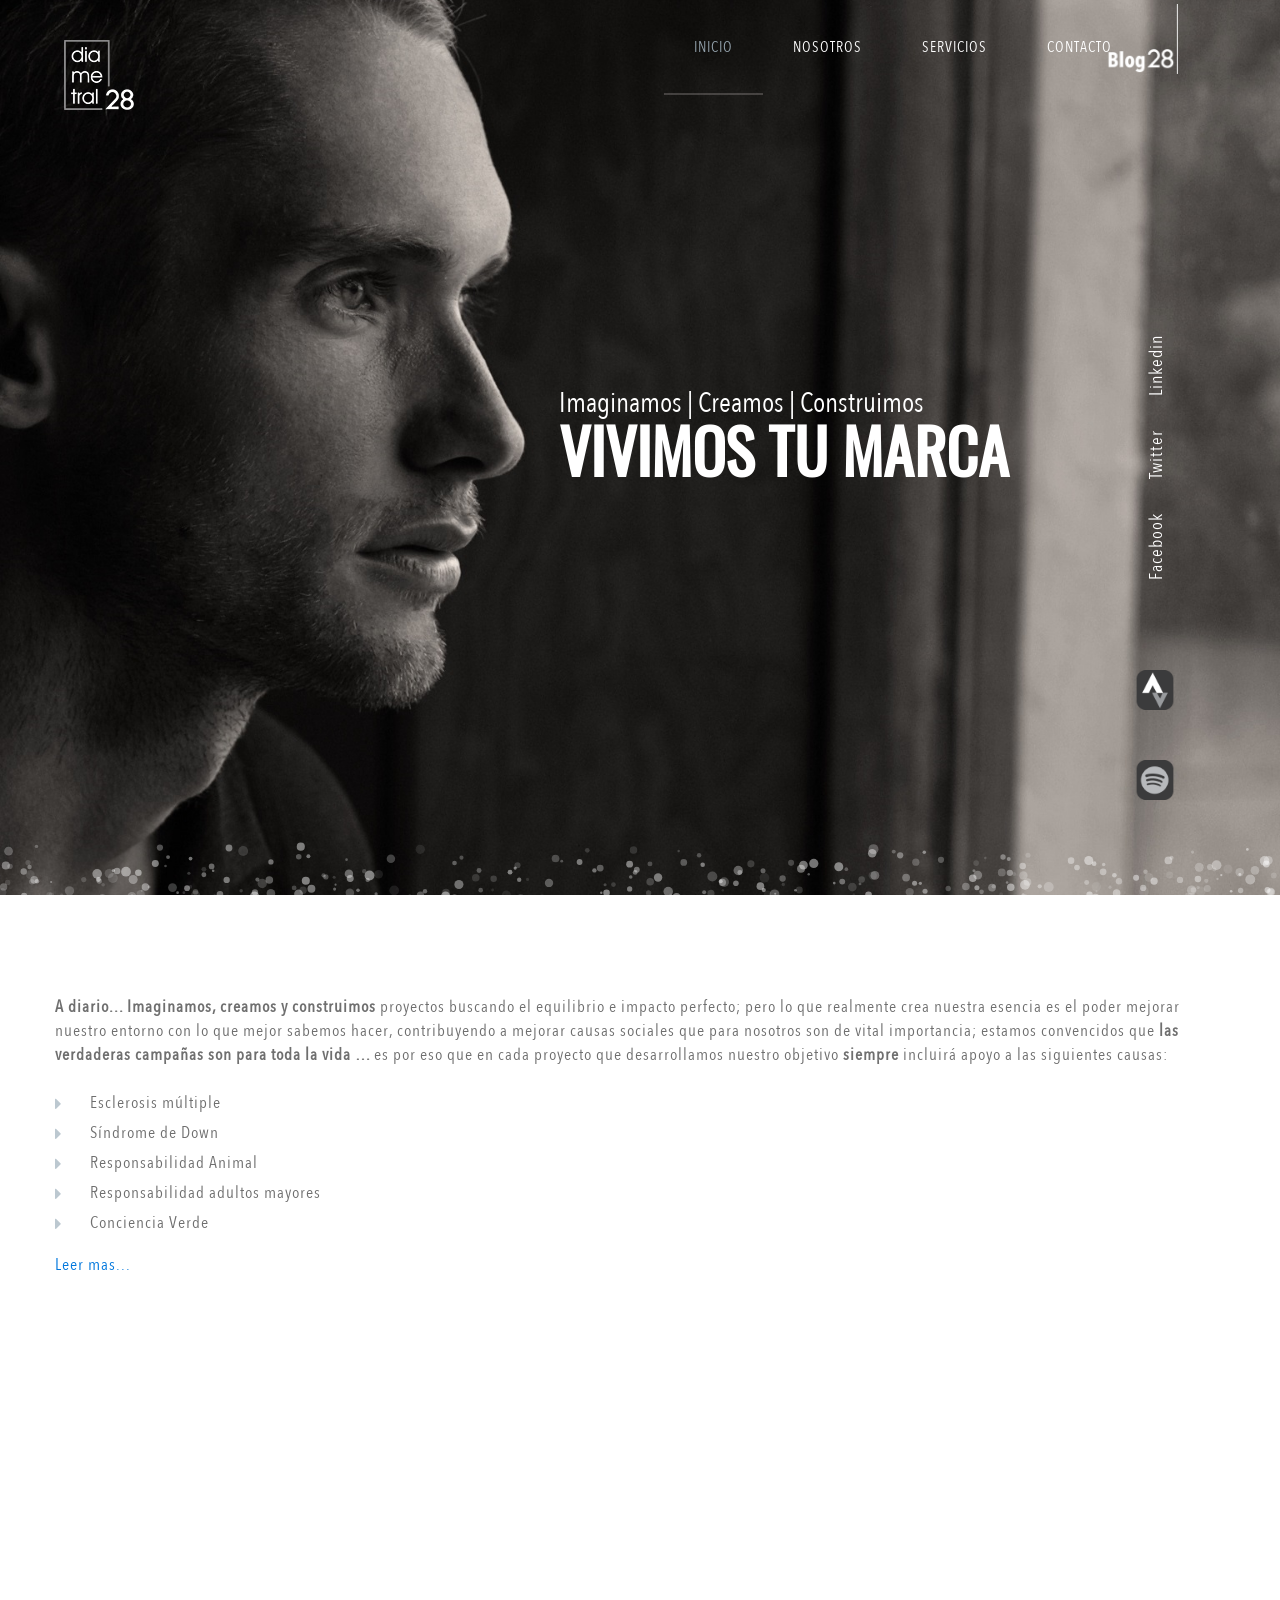
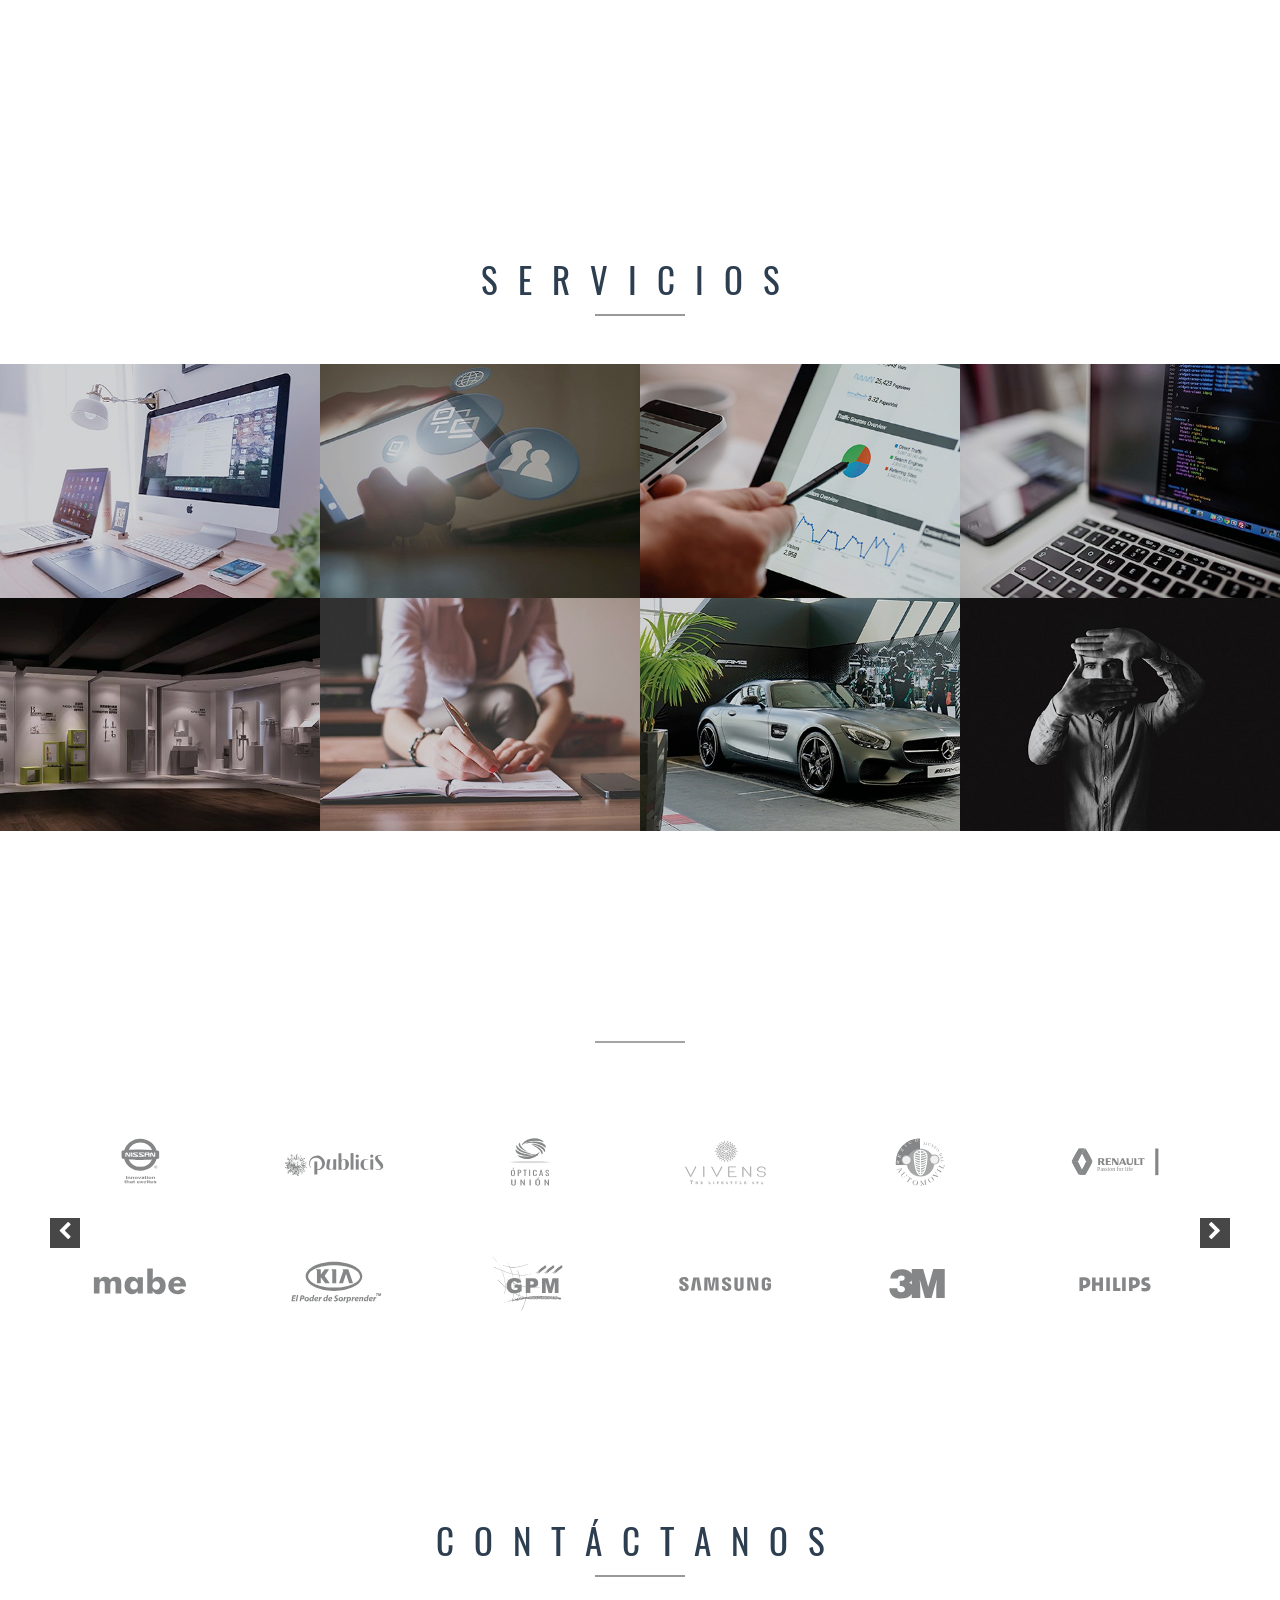
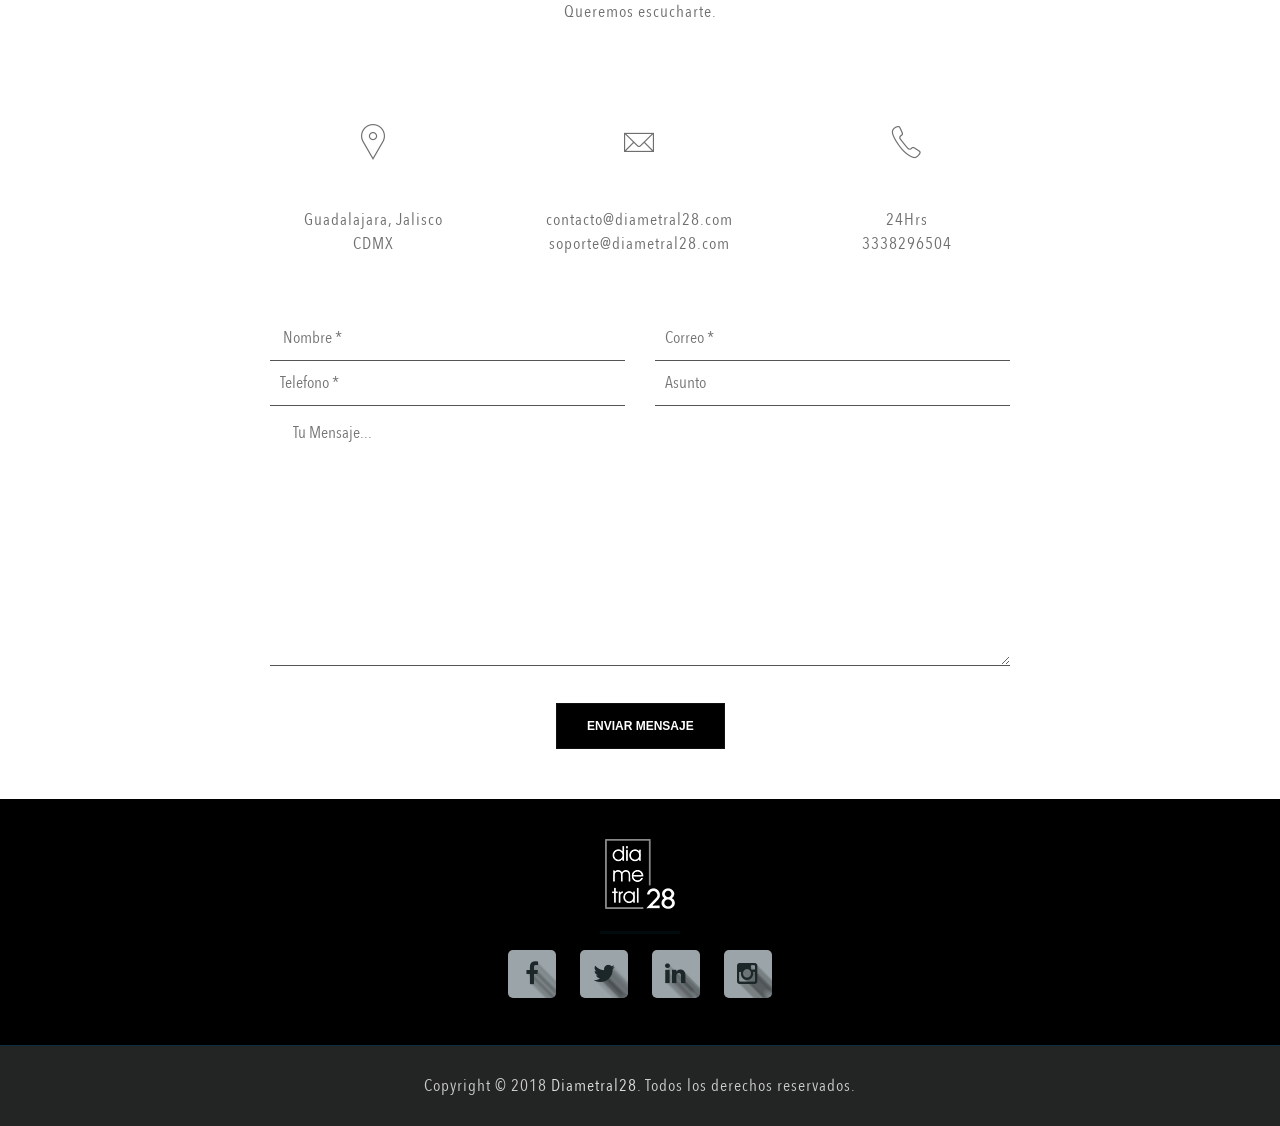
==== commit 831e512a: "version 2.6" ====
--- a/index.html
+++ b/index.html
@@ -119,7 +119,7 @@
                                         <li class="smoth-scroll"><a href="#about-area">Nosotros</a></li>
                                         <!-- <li class="smoth-scroll"><a href="#portfolio-area">Portfolio</a></li> -->
                                         <li class="smoth-scroll"><a href="#portfolio-area">Servicios</a></li>
-                                        <li class="smoth-scroll"><a href="#our-team-area">Equipo</a></li>
+                                        <!-- <li class="smoth-scroll"><a href="#our-team-area">Equipo</a></li> -->
                                         <li class="smoth-scroll" id="blog-men"><a href="#blog-area">Blog28</a></li>
                                         <!-- <li class="smoth-scroll"><a href="#pricing-area">Pricing</a></li> -->
                                         <li class="smoth-scroll"><a href="#contact-area">Contacto</a></li>
@@ -555,11 +555,11 @@
     <!-- ================= End Amazing Facts Area ================= -->
 
     <!-- ================= Start Our Team Area ================= -->
-    <section id="our-team-area">
+    <!-- <section id="our-team-area">
       <div class="container no-padding padding-top-100 padding-bottom-40">
       <div class="row">
         <div class="col-md-12">
-          <!-- Section Title -->
+          Section Title
           <div class="section_title_black text-center margin-bottom-60">
             <h2>QUIÉNES</h2>
             <p>Imaginan y crean los proyectos</p>
@@ -572,13 +572,13 @@
                 <img src="images/equipo/Carla2-com.jpg">
                 <div class="serv-over serv-over-color-2" id="team-over" align="center">
                   <div class="serv-info serv-info-position-2">
-                    <!-- <h2>CARLA</h2>
-                    <p>Design</p> --> 
+                    <h2>CARLA</h2>
+                    <p>Design</p> 
                     <br>
                     <a><i class="fa fa-facebook"></i></a>
                     <a><i class="fa fa-twitter"></i></a>
                     <a><i class="fa fa-linkedin"></i></a>
-                    <!-- <a href="#"><i class="fa fa-camera-retro"></i></a> -->
+                    <a href="#"><i class="fa fa-camera-retro"></i></a>
                   </div>
                 </div>
               </div>
@@ -588,8 +588,8 @@
                 <img src="images/equipo/Ivan2-com.jpg">
                 <div class="serv-over serv-over-color-2" id="team-over" align="center">
                   <div class="serv-info serv-info-position-2">
-                    <!-- <h2>IVÁN</h2>
-                    <p>I-Technology</p> -->
+                    <h2>IVÁN</h2>
+                    <p>I-Technology</p>
                     <br>
                     <a><i class="fa fa-facebook"></i></a>
                     <a><i class="fa fa-twitter"></i></a>
@@ -603,8 +603,8 @@
                 <img src="images/equipo/Omar2-com.jpg">
                 <div class="serv-over serv-over-color-2" id="team-over" align="center">
                   <div class="serv-info serv-info-position-2">
-                    <!-- <h2>OMAR</h2>
-                    <p>General Manager | Founder</p> -->
+                    <h2>OMAR</h2>
+                    <p>General Manager | Founder</p>
                     <br>
                     <a><i class="fa fa-facebook"></i></a>
                     <a><i class="fa fa-twitter"></i></a>
@@ -616,7 +616,7 @@
             </div>
         </div>
     </div>
-    </section>
+    </section> -->
     
     <!-- ================= End Our Team Area ================= -->
 
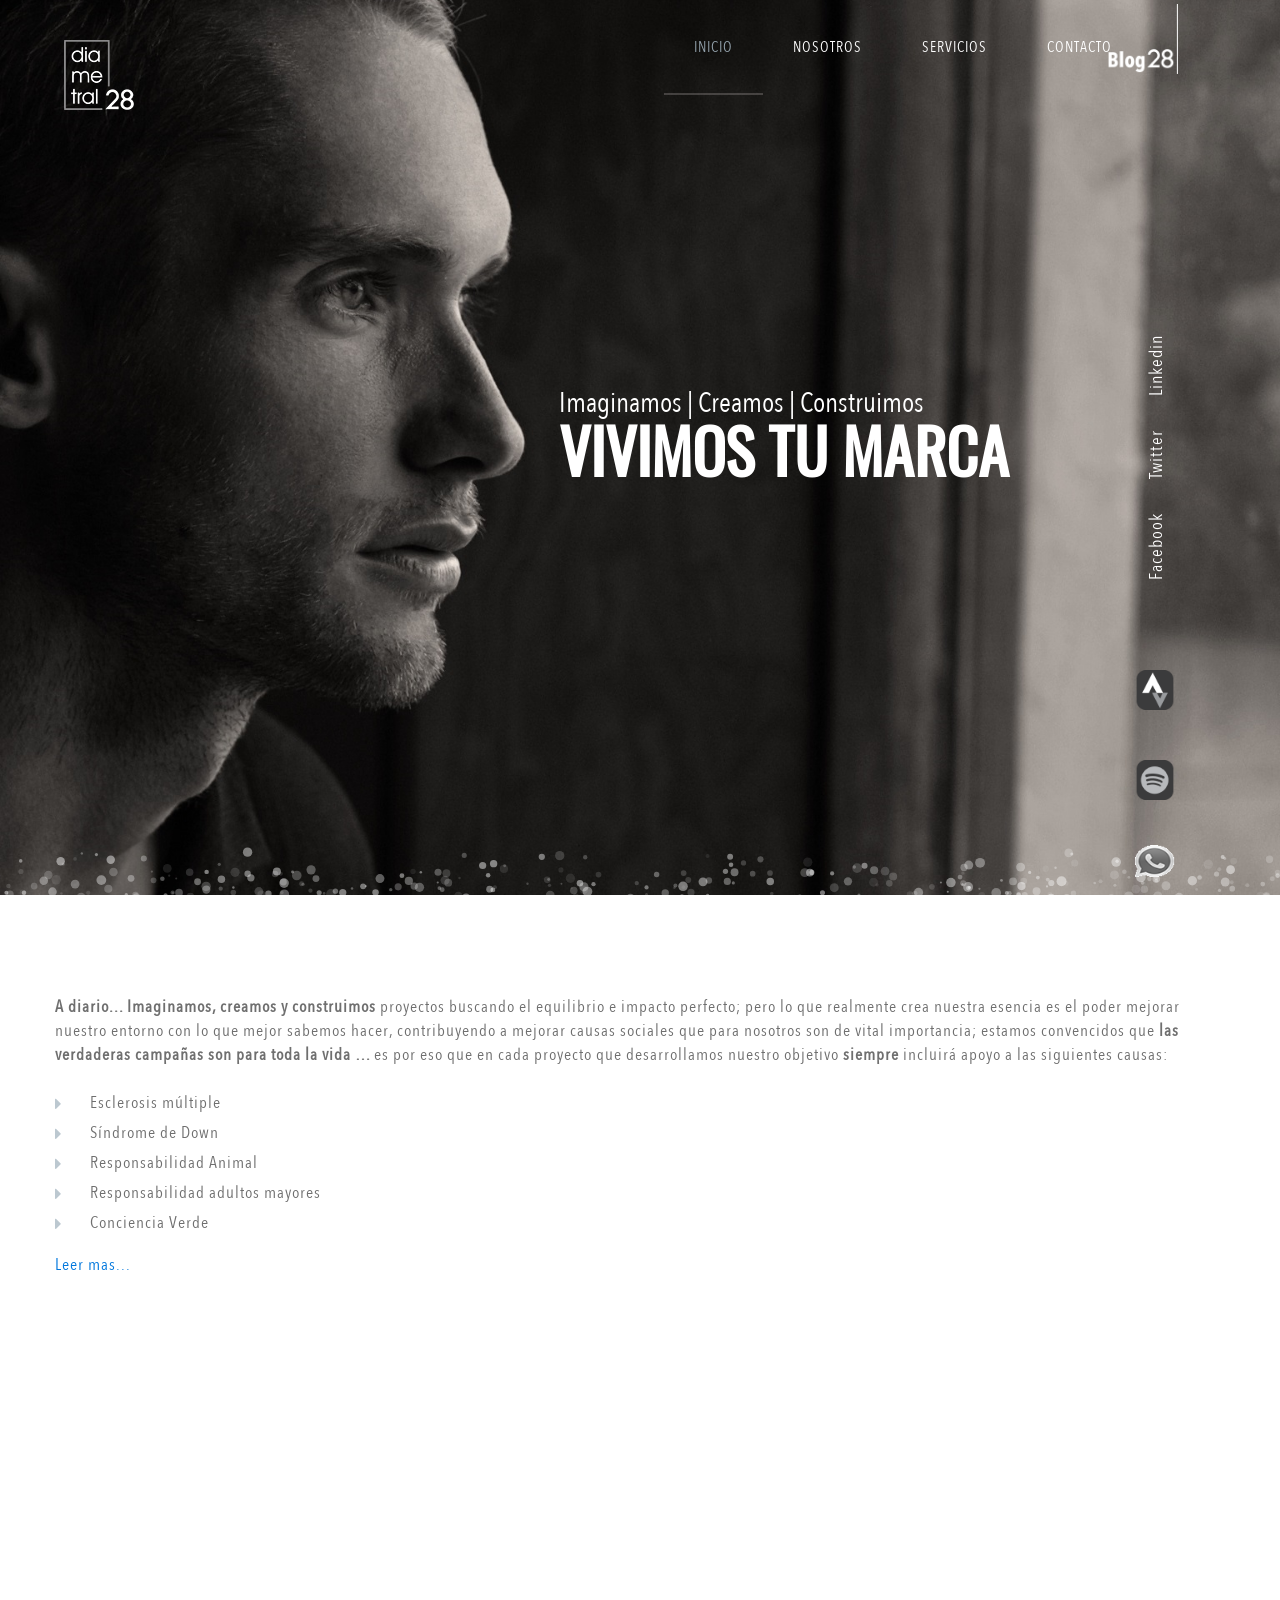
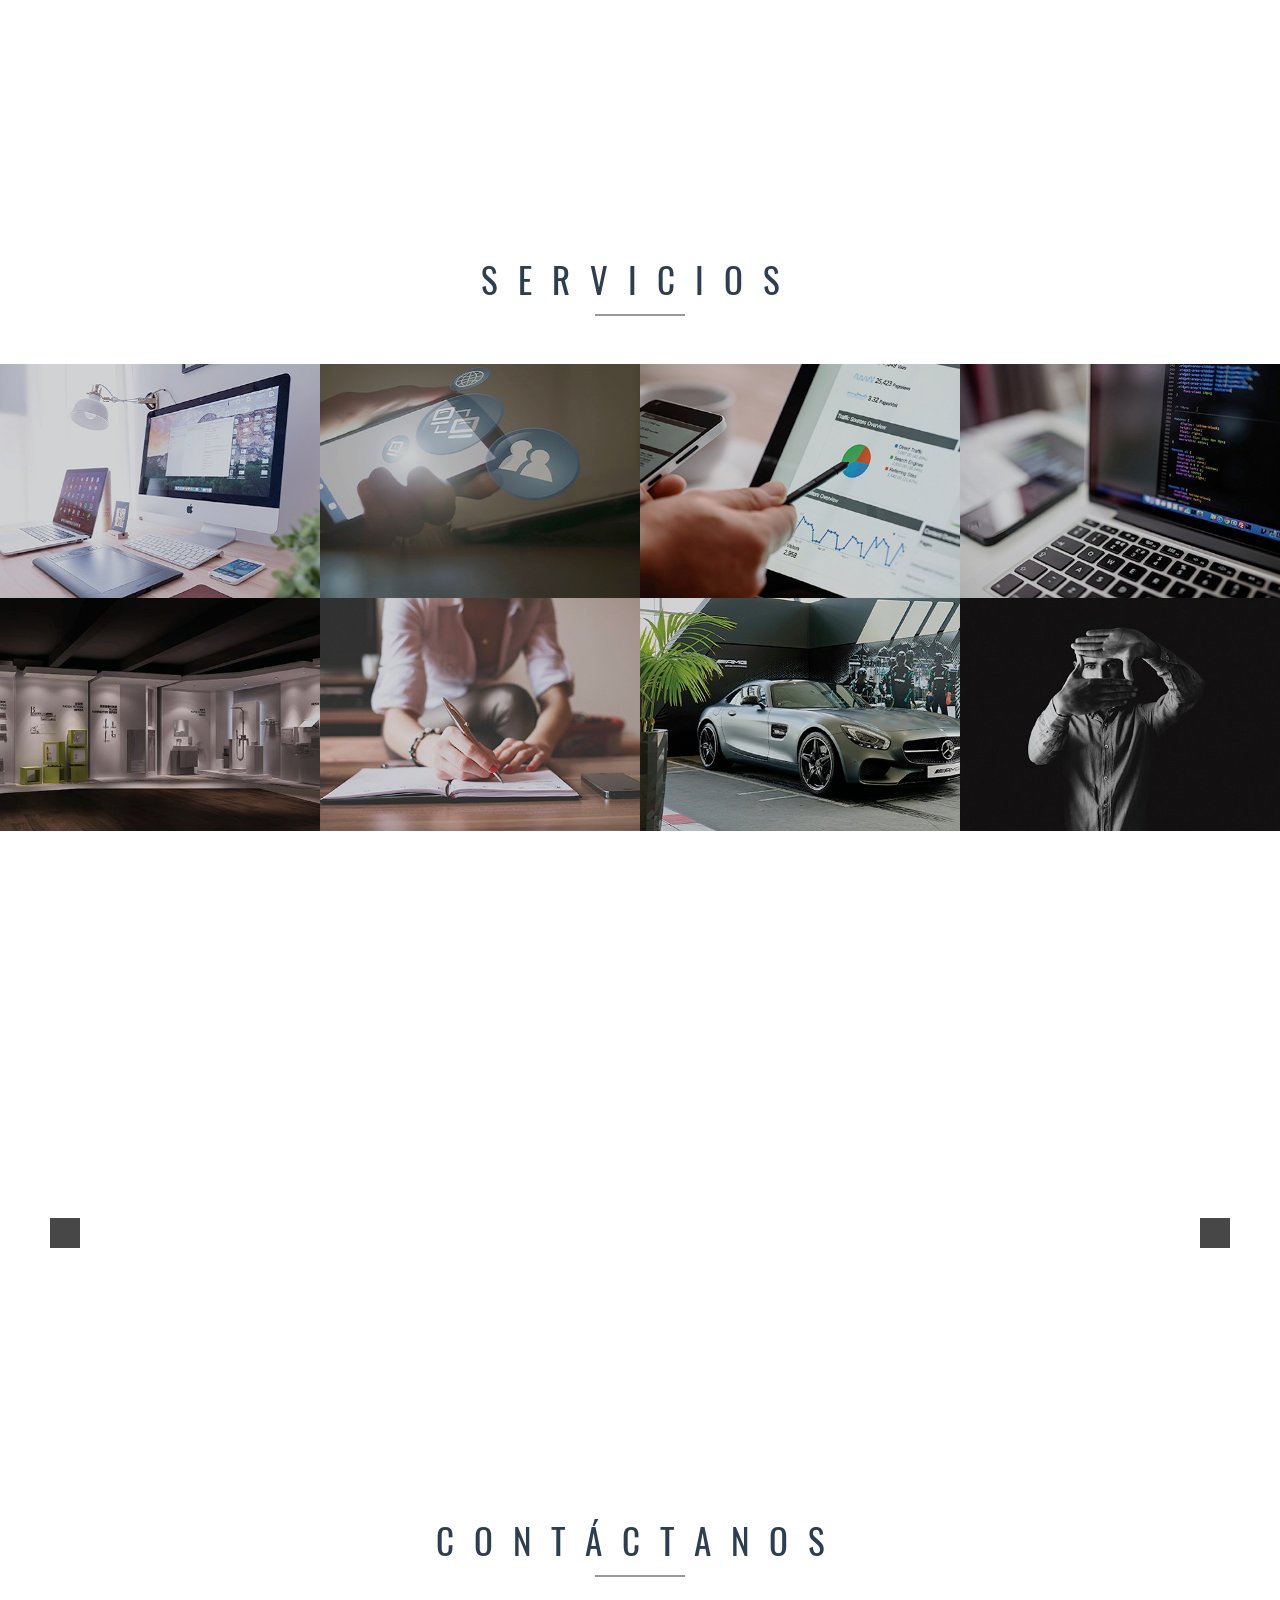
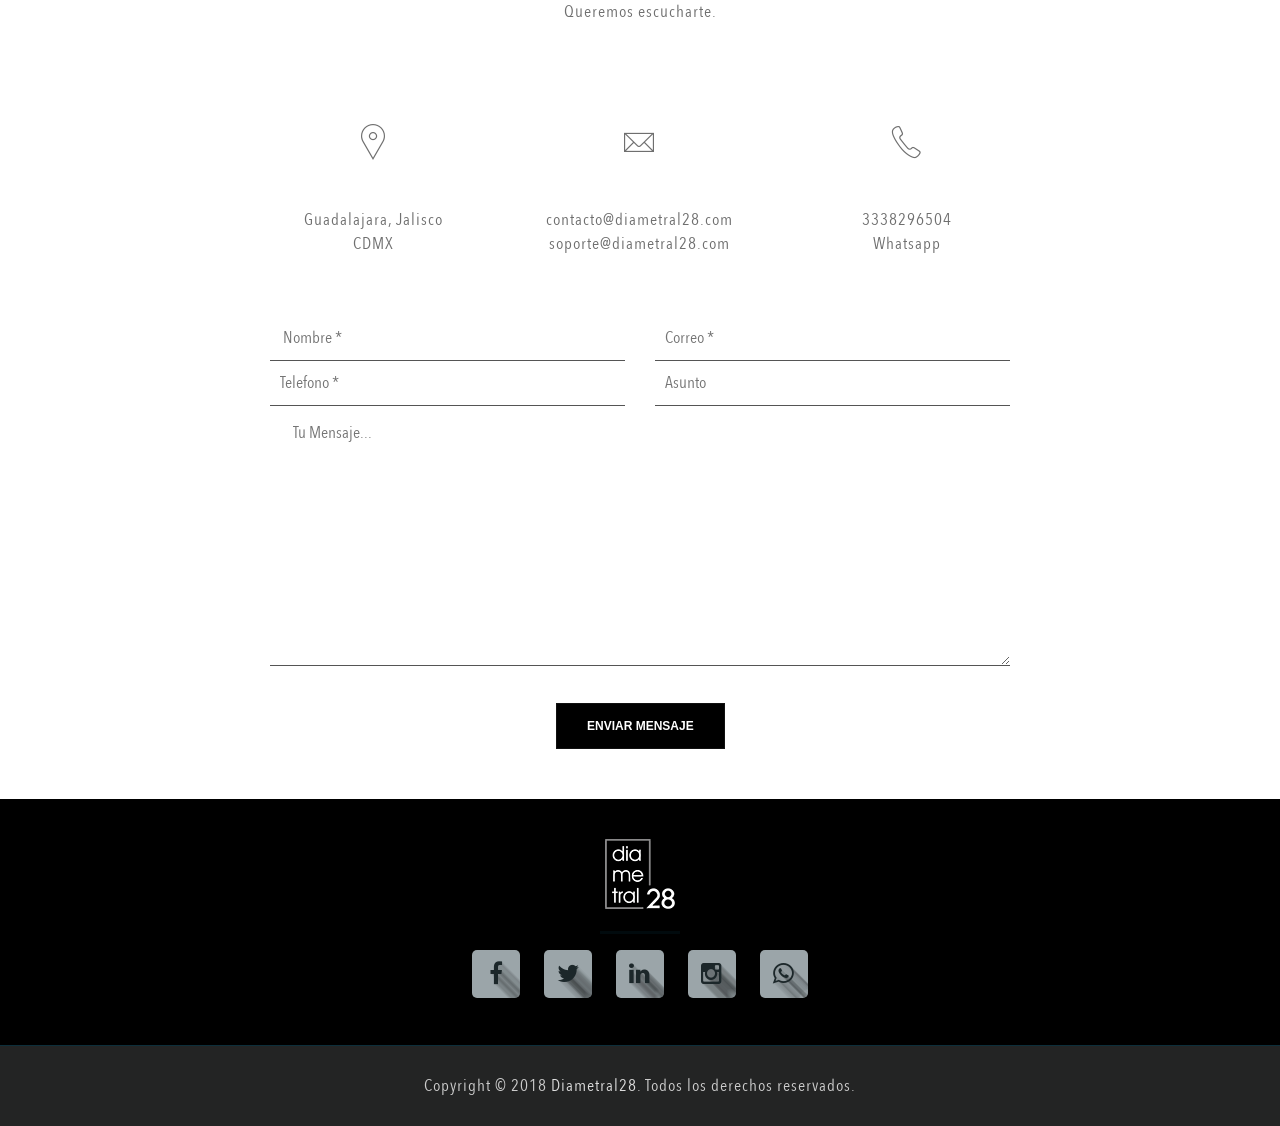
==== commit 32b0b713: "modificacion" ====
--- a/index.html
+++ b/index.html
@@ -172,6 +172,11 @@
           <div class="social-link-area" id="log-spoty" style="">
             <a data-toggle="modal" class="serviciosA" data-target="#spotifyModal">
                 <img src="images/slider/icono_spoty-50x50px.png">
+            </a>
+          </div>
+          <div class="social-link-area" id="log-whats" style="">
+            <a class="serviciosA" target="_blank" href="https://api.whatsapp.com/send?phone=525527017842&text=¡Hola! ✉ Estoy interesad@ en más información, vi su página web y quiero hacer cosas interesantes con mi marca / negocio">
+                <img src="images/slider/whatsapp.png">
             </a>
           </div>
         
@@ -722,8 +727,8 @@
                     <div class="col-sm-4">
                       <div class="single_contact_info">
                         <i class="pe-7s-call"></i>
-                        <p>24Hrs</p>
                         <p><a href="tel:+123456789">3338296504</a></p>
+                        <p><a target="_blank" href="https://api.whatsapp.com/send?phone=525527017842&text=¡Hola! ✉ Estoy interesad@ en más información, vi su página web y quiero hacer cosas interesantes con mi marca / negocio">Whatsapp</a></p>
                       </div>
                     </div>
                   </div>
@@ -792,6 +797,8 @@
                             <a href="#"><i class="fa fa-twitter twitter"></i></a>
                             <a href="#"><i class="fa fa-linkedin linkedin"></i></a>
                             <a href="#"><i class="fa fa-instagram instagram"></i></a>
+                            <a target="_blank" href="https://api.whatsapp.com/send?phone=525527017842&text=¡Hola! ✉ Estoy interesad@ en más información, vi su página web y quiero hacer cosas interesantes con mi marca / negocio">
+                            <i class="fa fa-whatsapp whatsapp"></i></a>
                         </div>
                     </div>
                     <!-- Footer Content Area End -->
--- a/style.css
+++ b/style.css
@@ -2300,6 +2300,10 @@
 
 .footer-icon a i.instagram:hover {
     background: #125688;
+}
+
+.footer-icon a i.whatsapp:hover {
+    background: #4CAF50;
 }
 
 .footer-icon a i.youtube:hover {
--- a/css/responsive-2.css
+++ b/css/responsive-2.css
@@ -19,9 +19,16 @@
         width: 30px;
    }
    #log-spoty{
-        position: absolute;top: 90%;left: 20%;z-index: 999;text-align: left;
+        position: absolute;top: 90%;left: 15%;z-index: 999;text-align: left;
     }
     #log-spoty img{
+        height: 30px;
+        width: 30px;
+   }
+   #log-whats{
+        position: absolute;top: 90%;left: 25%;z-index: 999;text-align: left;
+    }
+    #log-whats img{
         height: 30px;
         width: 30px;
    }
@@ -72,6 +79,9 @@
     #log-spoty{
         position: absolute;top: 90%;left: 30%;z-index: 999;text-align: left;
     }
+    #log-whats{
+        position: absolute;top: 90%;left: 40%;z-index: 999;text-align: left;
+    }
     #redes{
     position: absolute;
     top: 90%;
@@ -118,6 +128,9 @@
     #log-spoty{
         position: absolute;top: 85%;right: 80px;z-index: 999;text-align: left;
     }
+    #log-whats{
+        position: absolute;top: 94%;right: 80px;z-index: 999;text-align: left;
+    }
     #redes{
       position: absolute;top: 50%;right: -25px;z-index: 999;text-align: right;-webkit-transform: rotate(270deg);transform: rotate(270deg);
     }
@@ -148,8 +161,11 @@
    #log-strava{
         position: absolute;top: 75%;right: 105px;z-index: 999;text-align: left;
     }
-  #log-spoty{
+   #log-spoty{
         position: absolute;top: 85%;right: 105px;z-index: 999;text-align: left;
+    }
+    #log-whats{
+        position: absolute;top: 94%;right: 105px;z-index: 999;text-align: left;
     }
     #redes{
       position: absolute;top: 50%;right: -14px;z-index: 999;text-align: right;-webkit-transform: rotate(270deg);transform: rotate(270deg);
@@ -181,6 +197,9 @@
     #log-spoty{
         position: absolute;top: 85%;right: 130px;z-index: 999;text-align: left;
     }
+    #log-whats{
+        position: absolute;top: 95%;right: 130px;z-index: 999;text-align: left;
+    }
     #redes{
       position: absolute;top: 50%;right: 13px;z-index: 999;text-align: right;-webkit-transform: rotate(270deg);transform: rotate(270deg);
     }
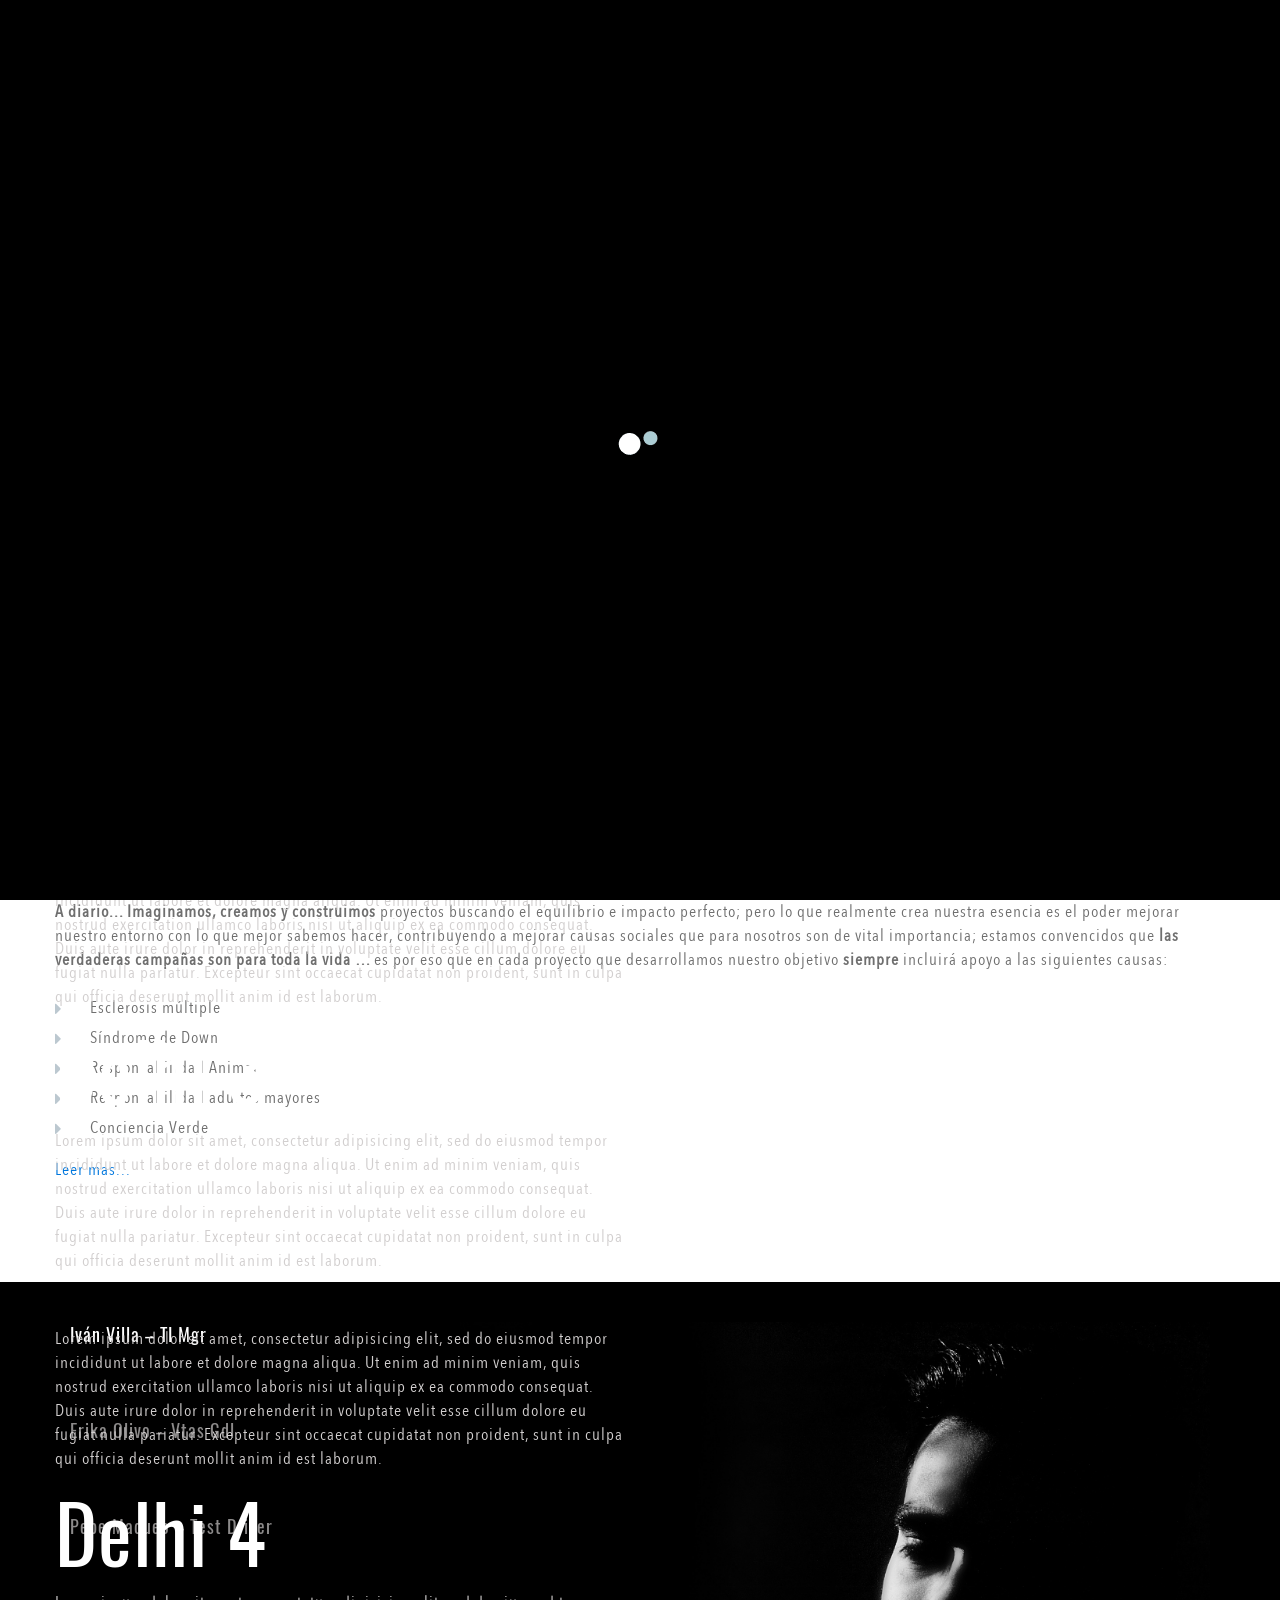
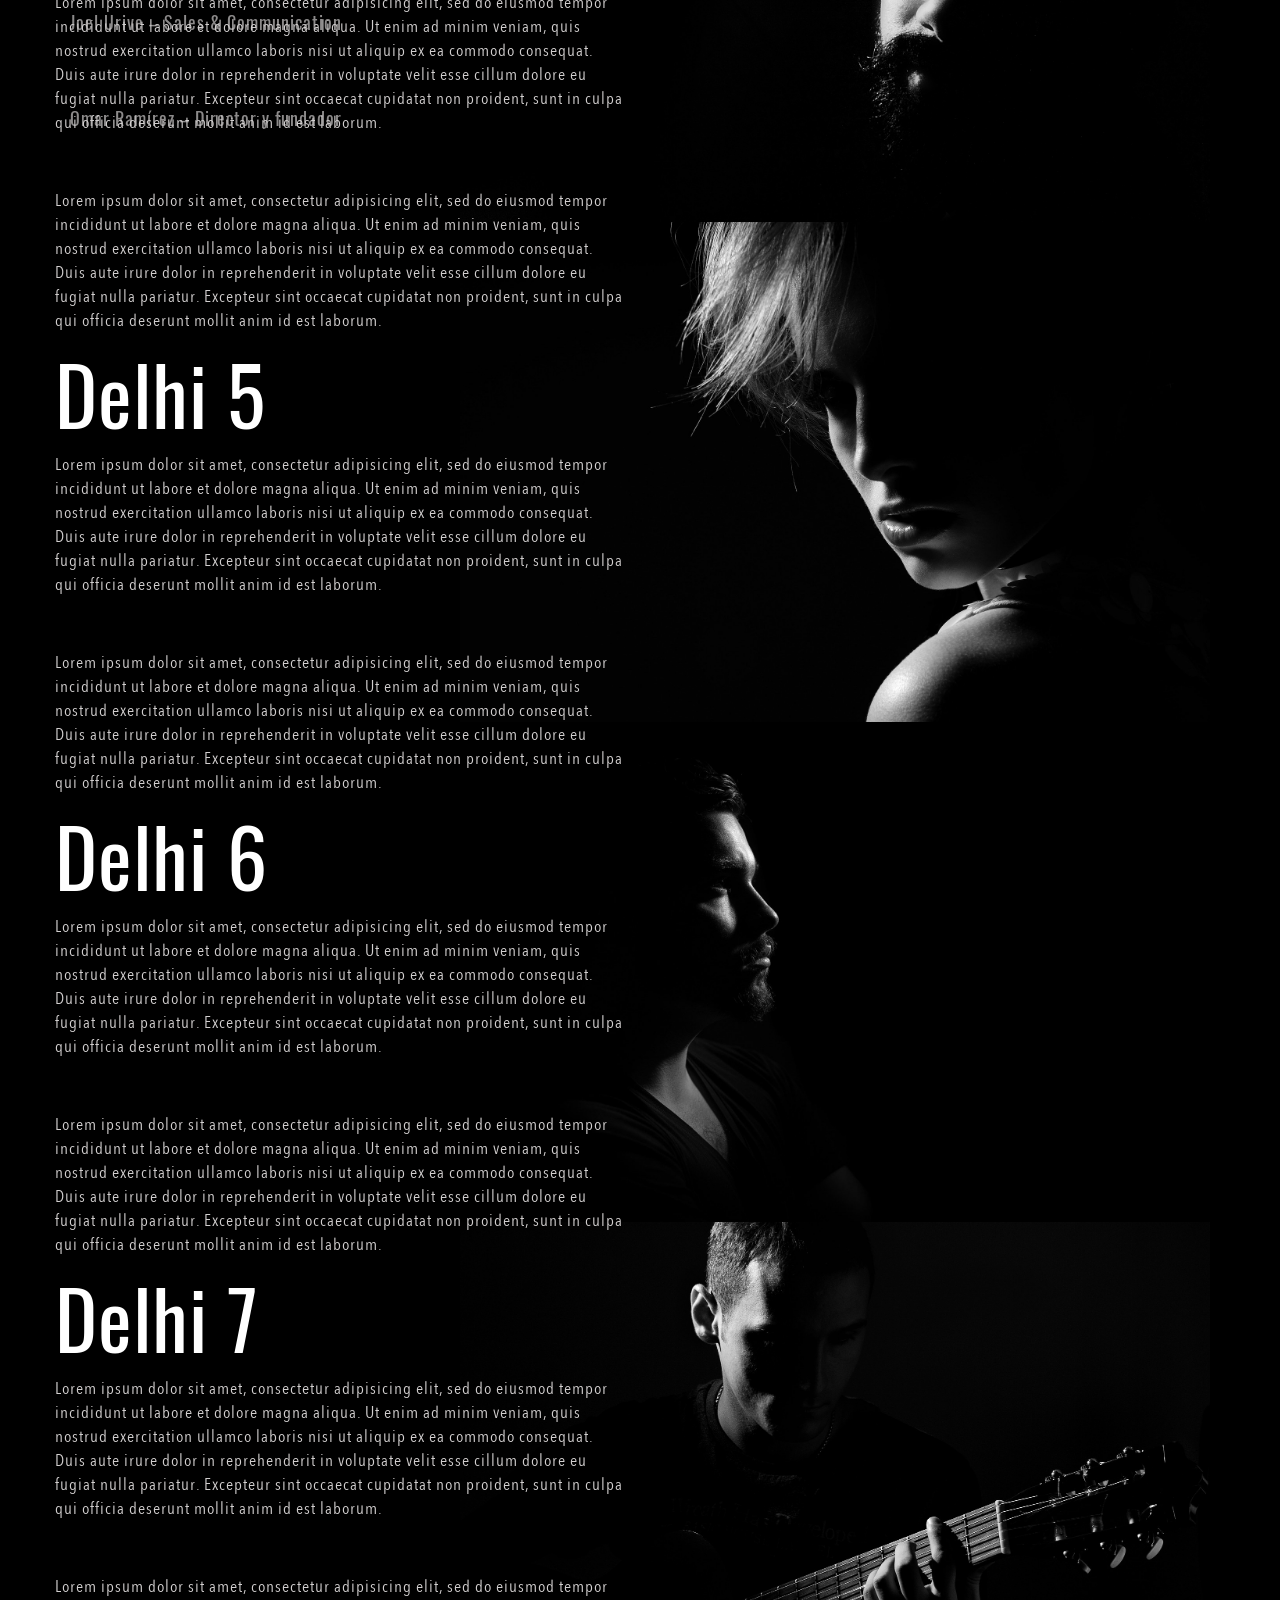
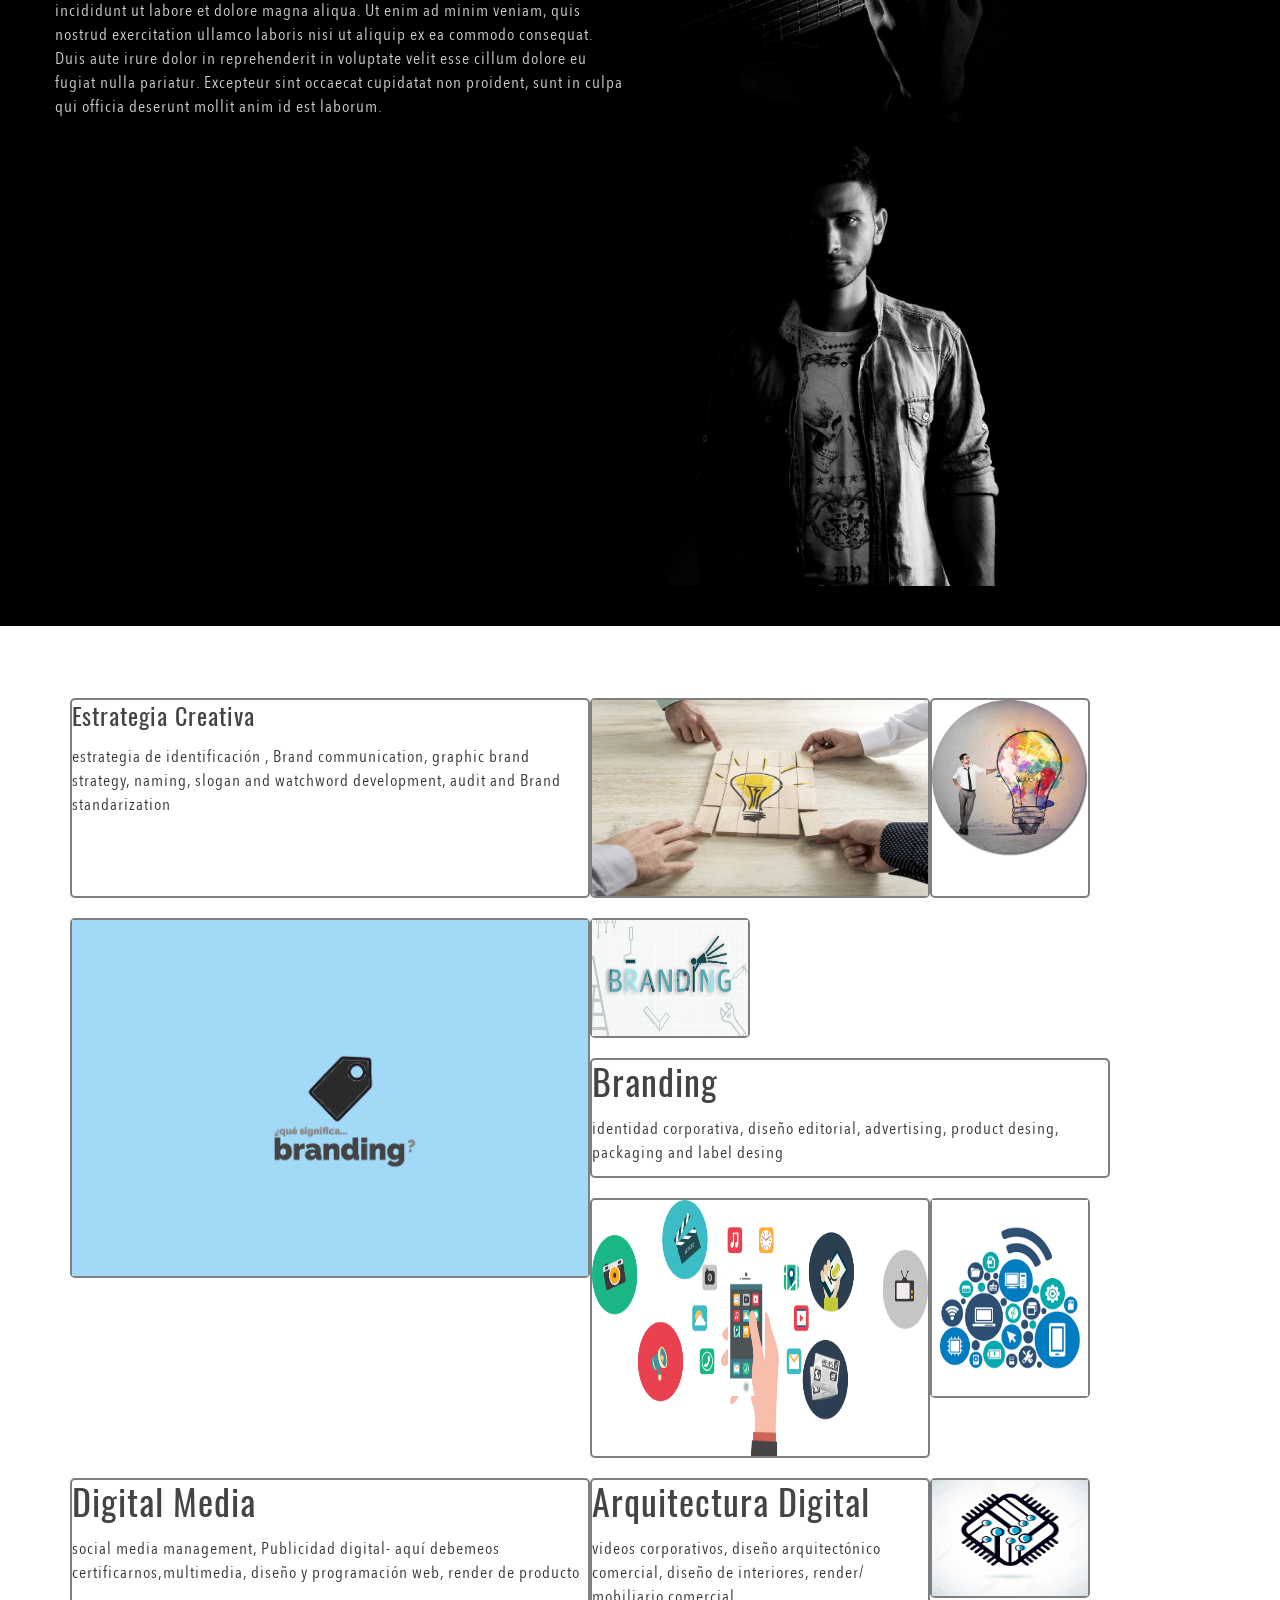
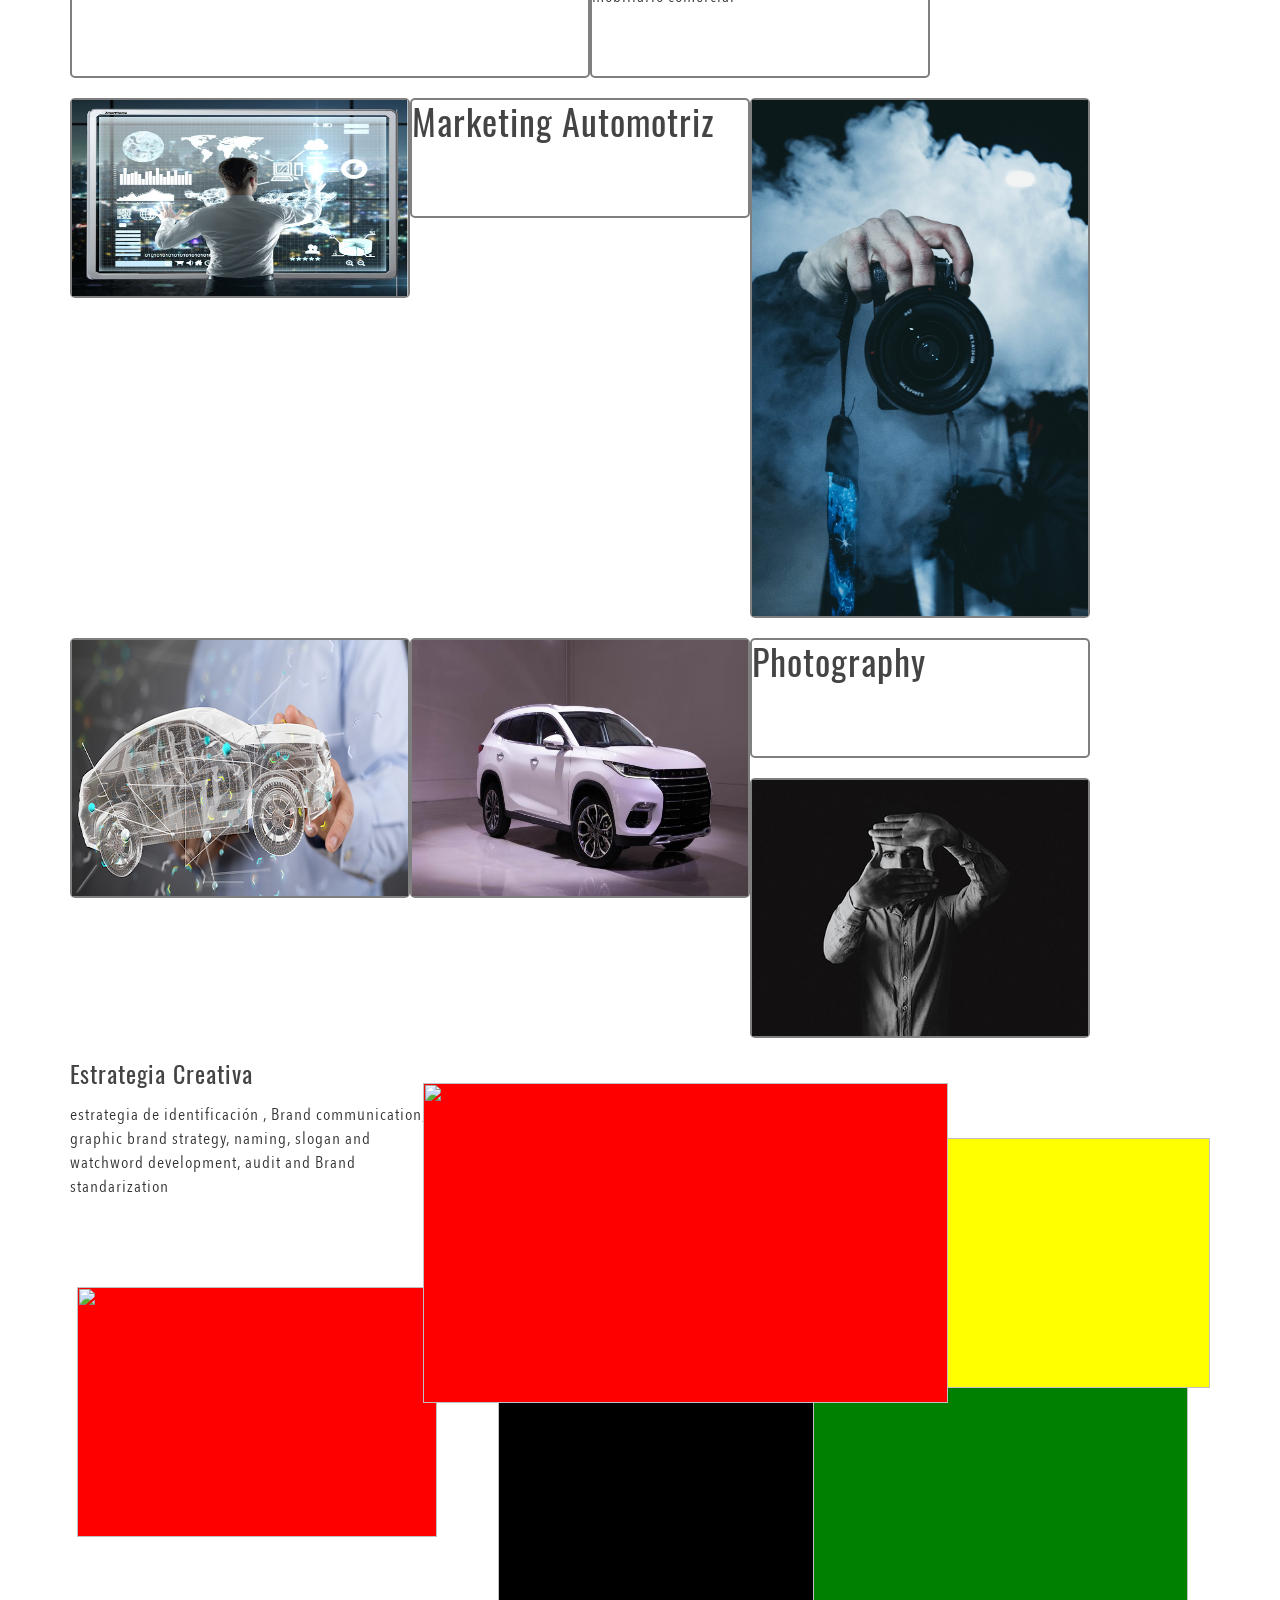
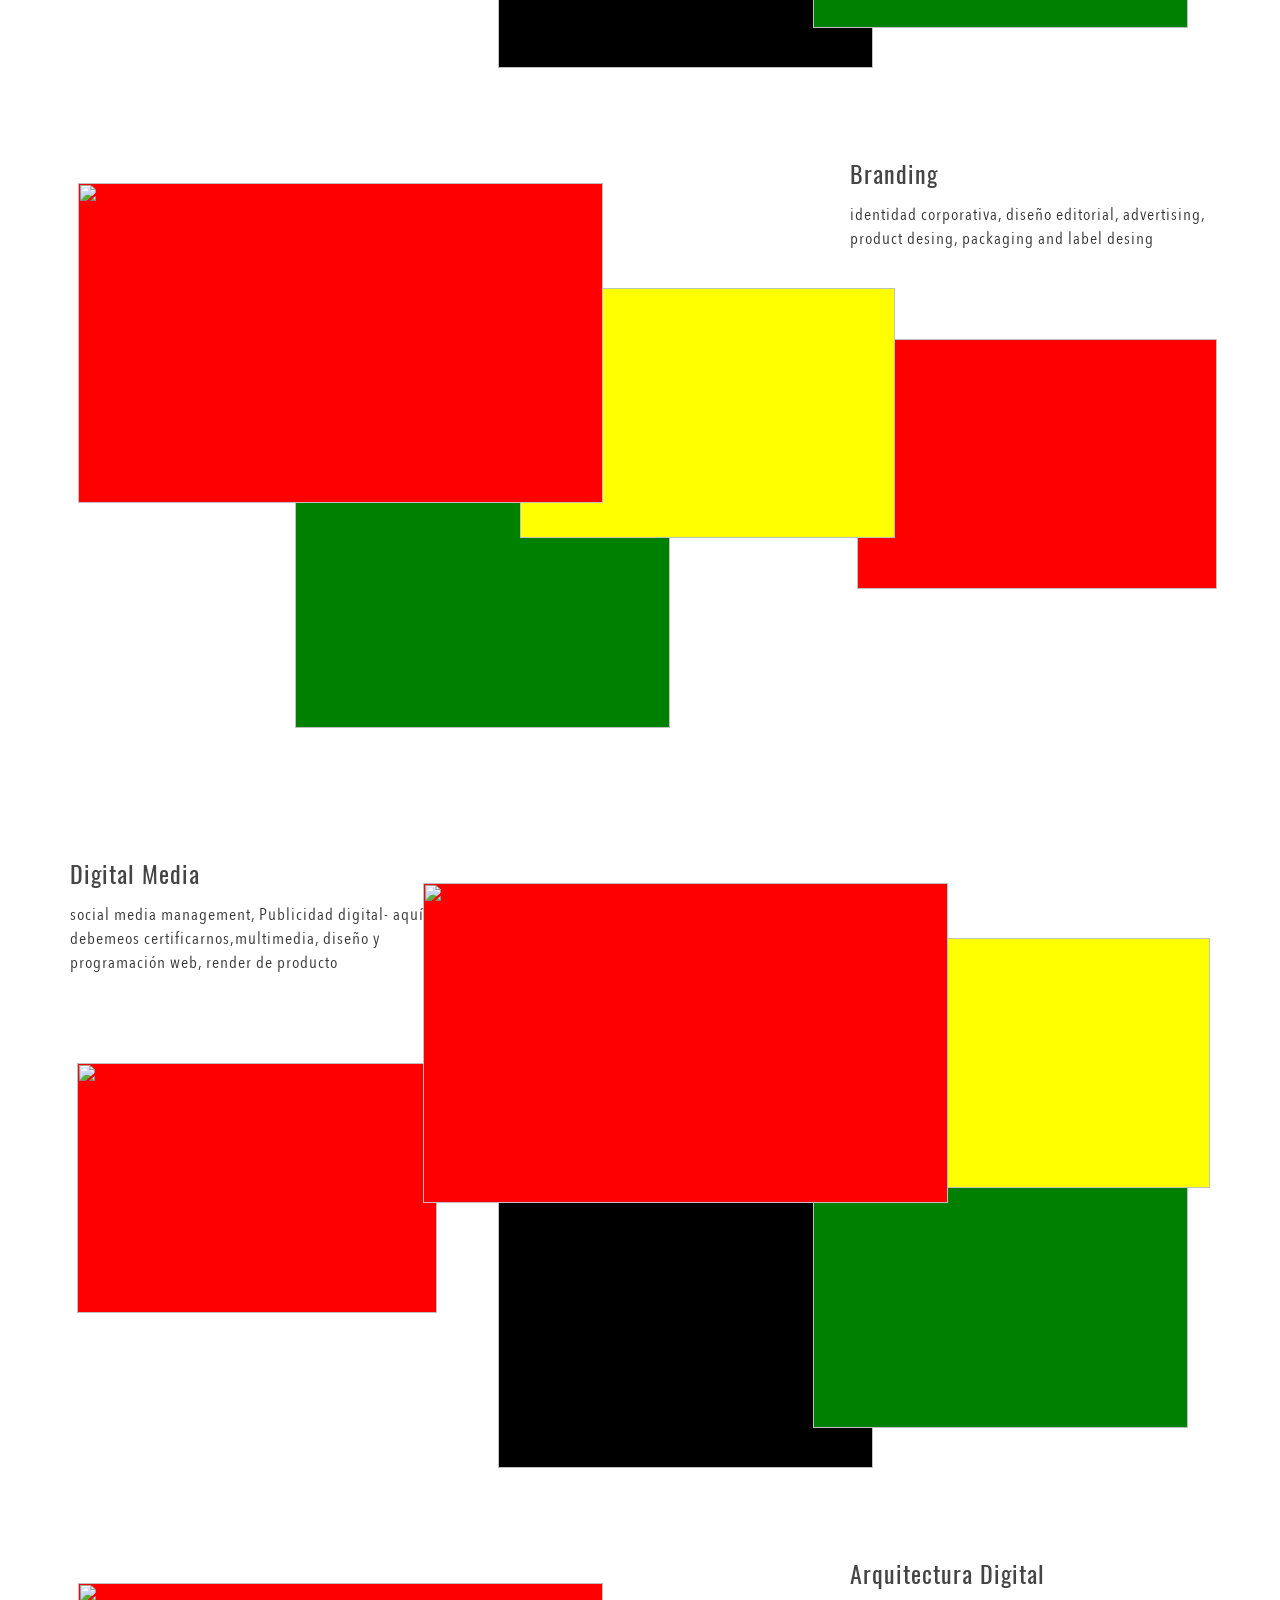
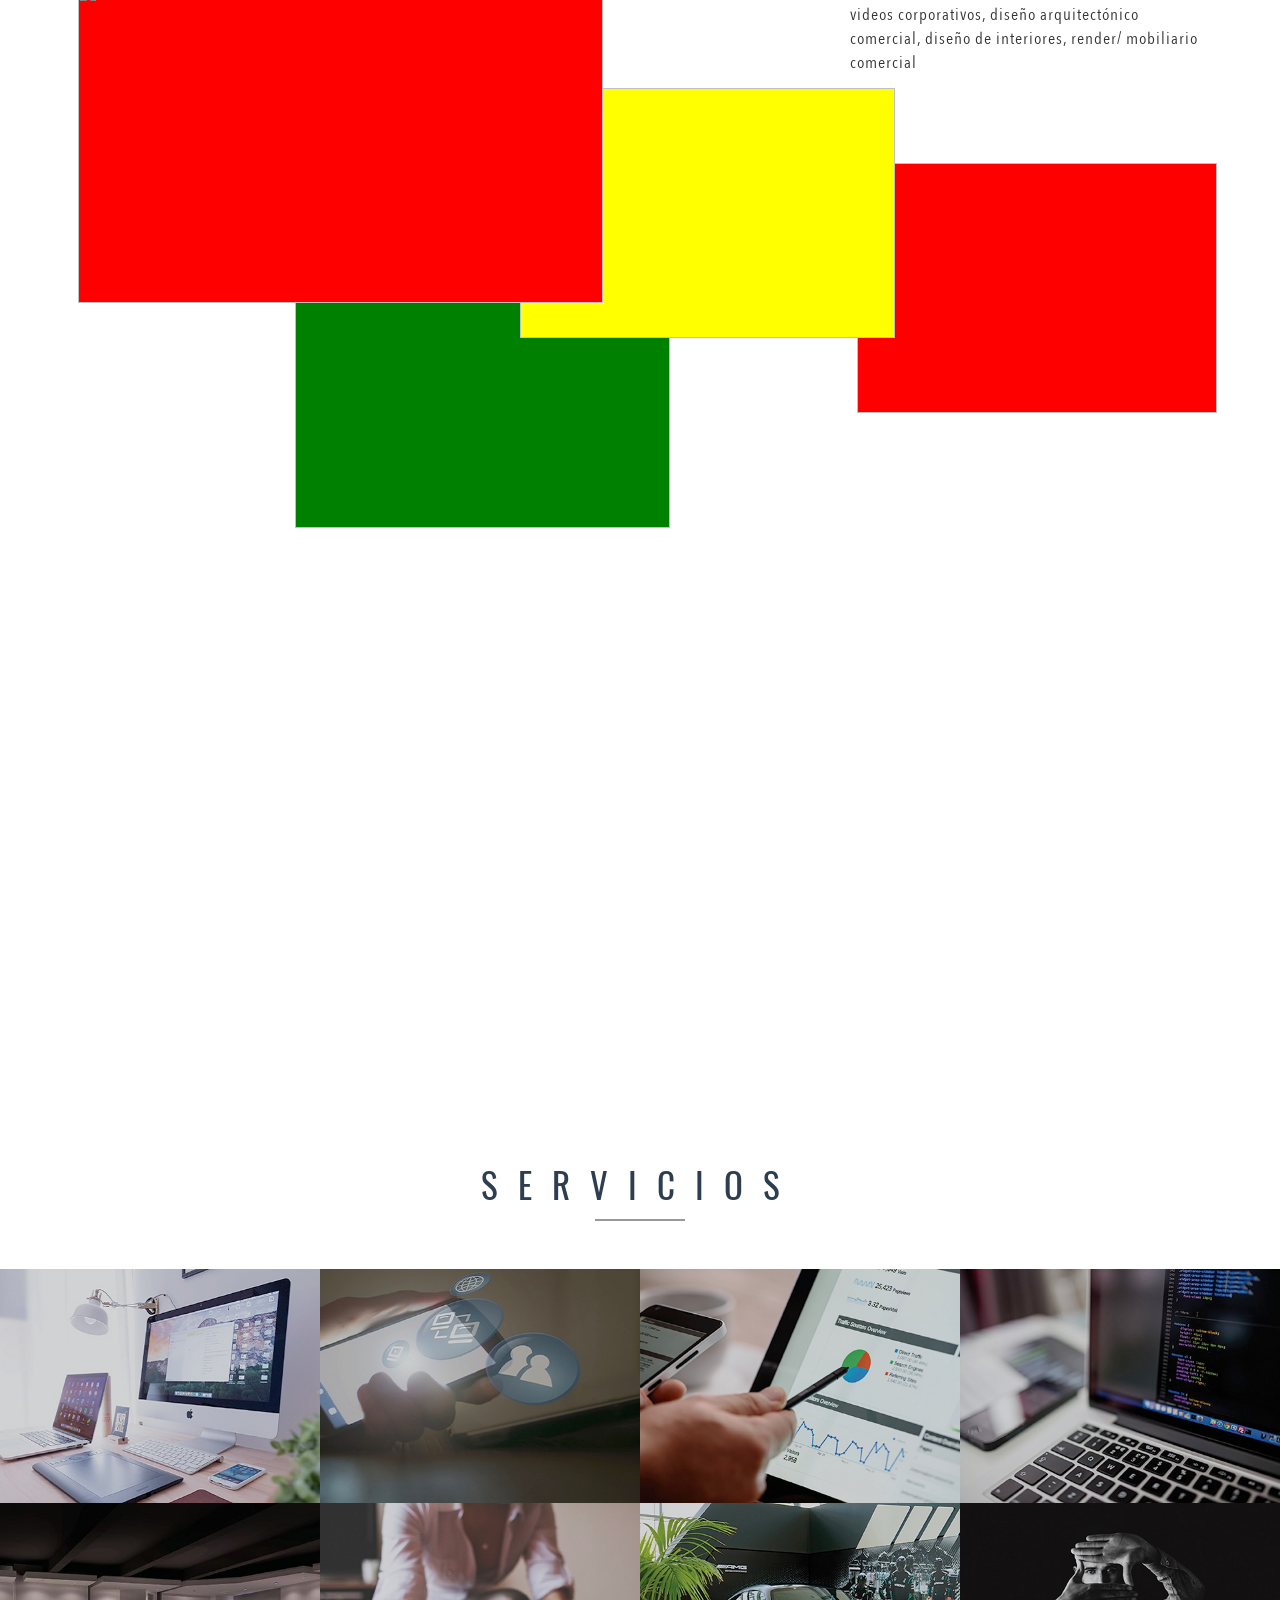
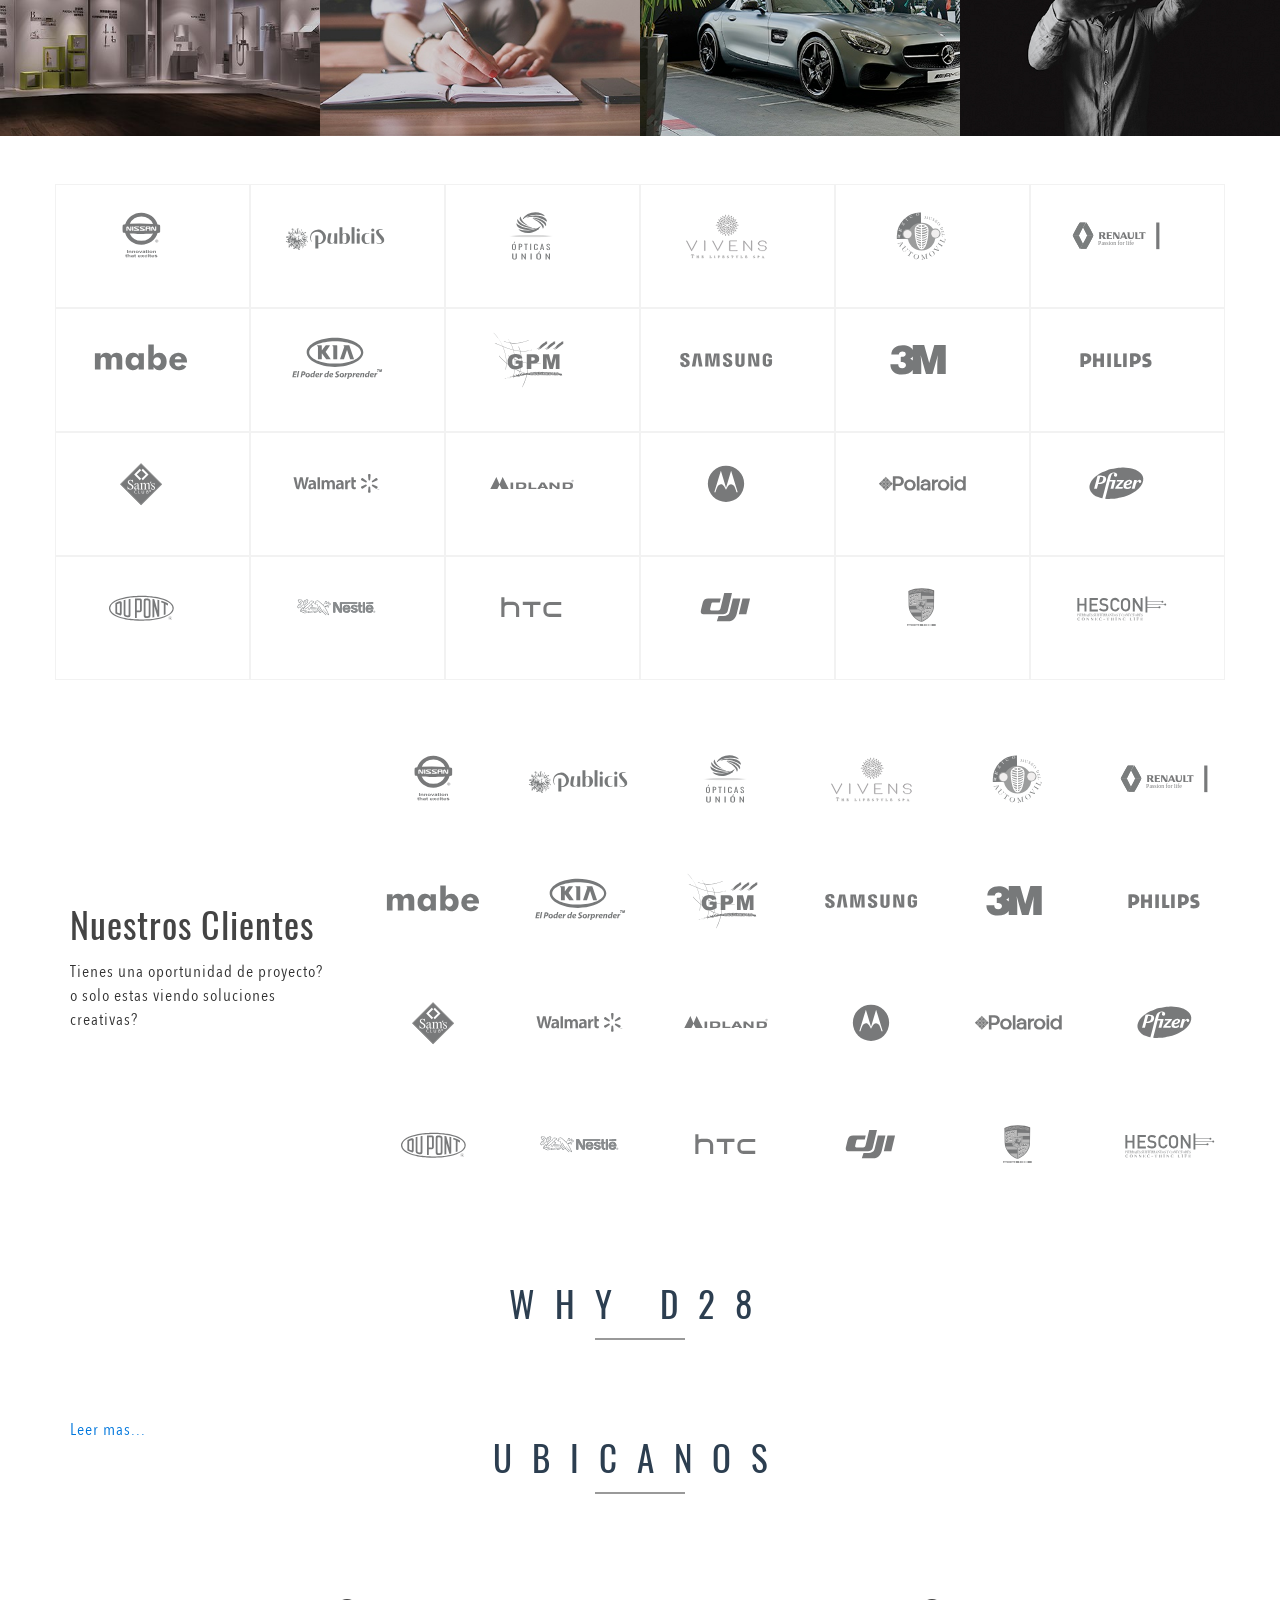
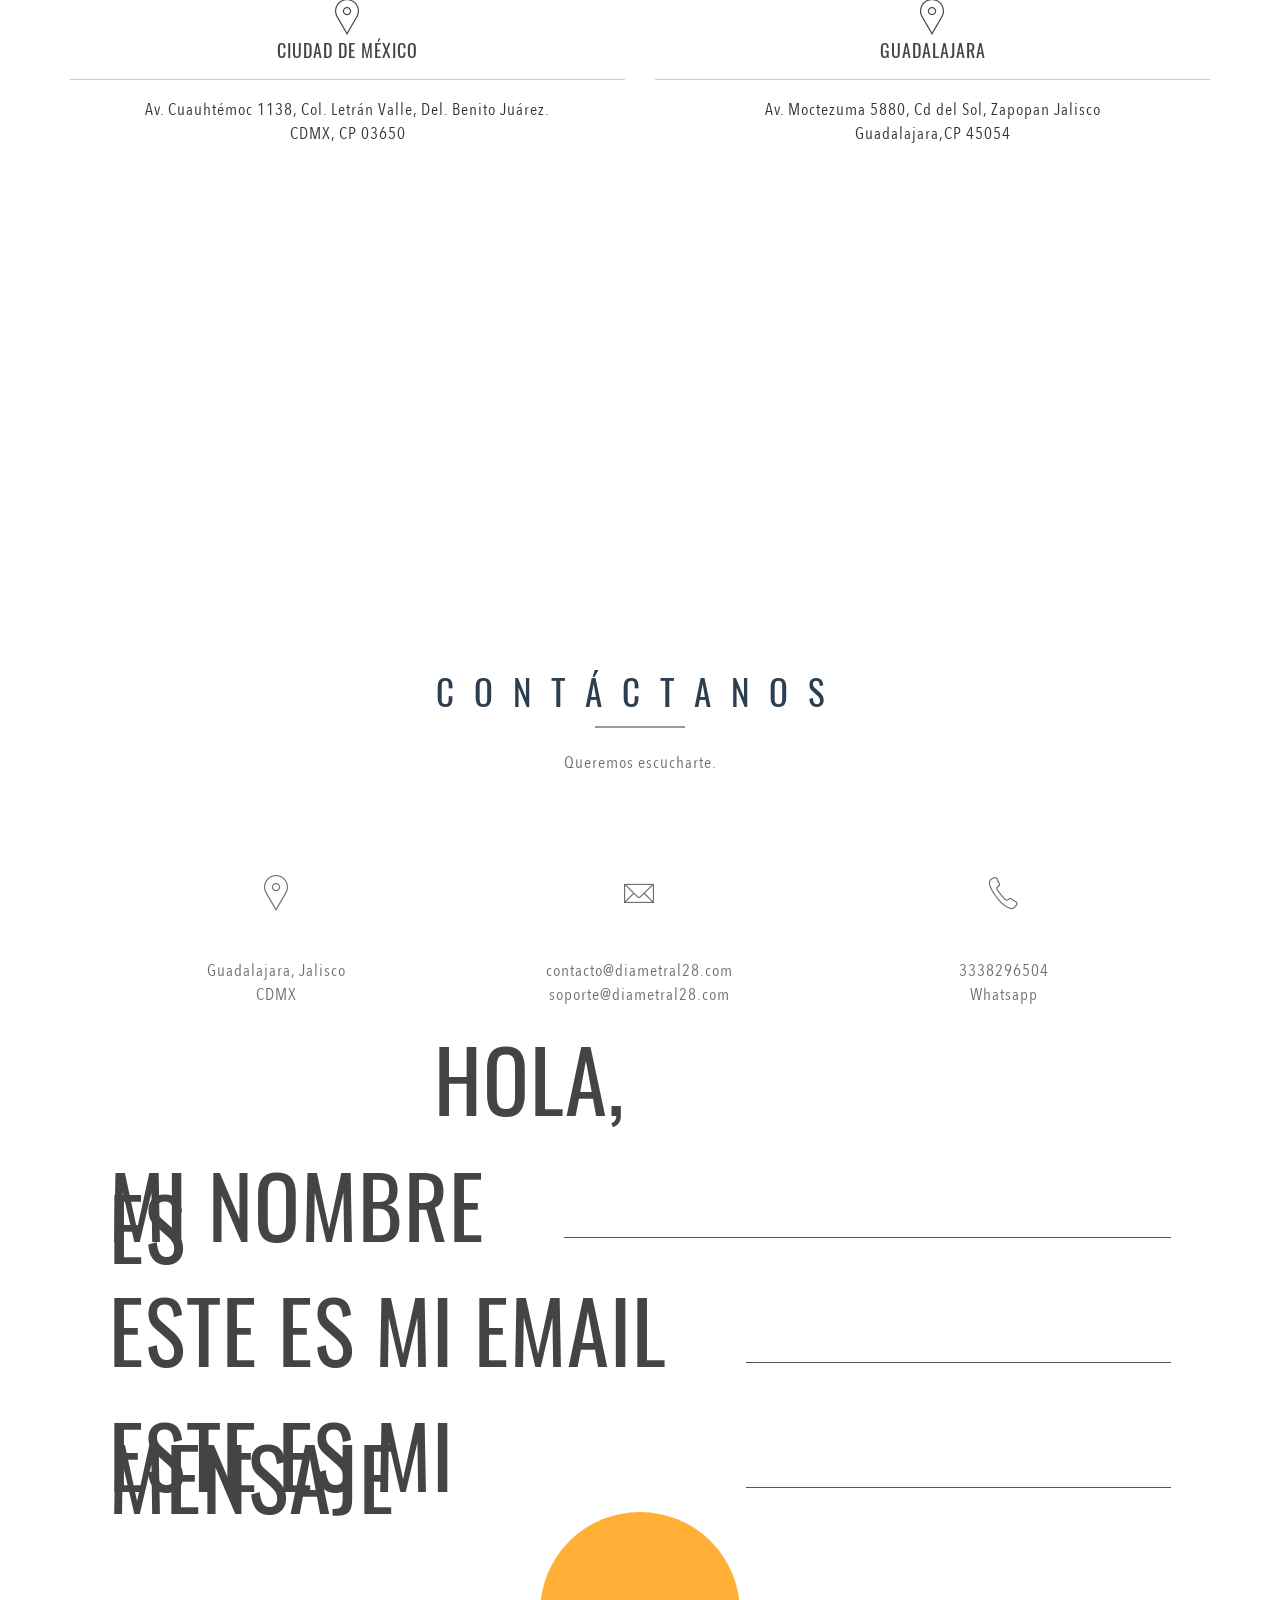
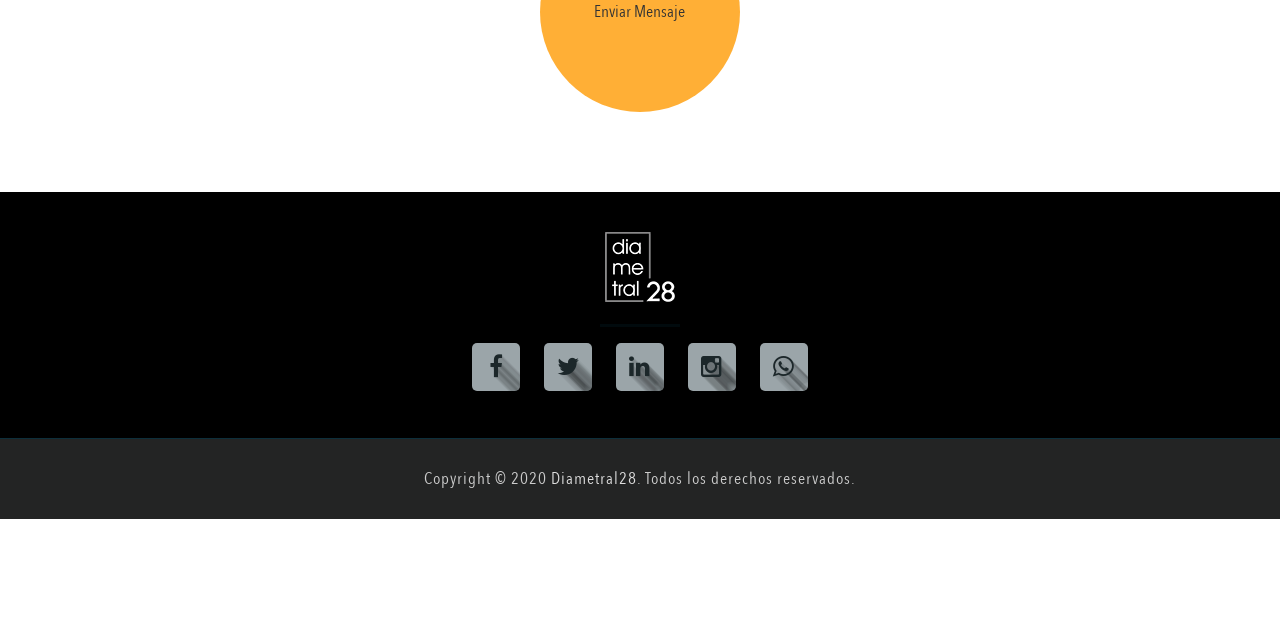
==== commit ac2d215a: "new image" ====
--- a/index.html
+++ b/index.html
@@ -72,6 +72,8 @@
     <!-- Favicons -->
     <link rel="apple-touch-icon-precomposed" href="images/core-images/iconod28.png">
     <link rel="shortcut icon" type="image/png" href="images/core-images/iconod28.ico">
+    <link rel="stylesheet" type="text/css" href="css/loading-bar.css"/>
+    <link rel="stylesheet" type="text/css" href="https://cdn.jsdelivr.net/jquery.slick/1.6.0/slick.css">
 
     <!-- HTML5 shim and Respond.js for IE8 support of HTML5 elements and media queries -->
     <!-- WARNING: Respond.js doesn't work if you view the page via file:// -->
@@ -115,14 +117,17 @@
                                 <!-- Collect the nav links, forms, and other content for toggling -->
                                 <div class="collapse navbar-collapse" id="bs-example-navbar-collapse-1">
                                     <ul id="nav" class="nav navbar-nav">
-                                        <li class="active smoth-scroll"><a href="#home">Inicio</a></li>
-                                        <li class="smoth-scroll"><a href="#about-area">Nosotros</a></li>
+                                        <li class="active smoth-scroll"><a href="#home">HOME</a></li>
+                                        <li class="smoth-scroll"><a href="#portfolio-area">HAPPENS</a></li>
+                                        <li class="smoth-scroll"><a href="#about-area">NOSOTROS</a></li>
                                         <!-- <li class="smoth-scroll"><a href="#portfolio-area">Portfolio</a></li> -->
-                                        <li class="smoth-scroll"><a href="#portfolio-area">Servicios</a></li>
+<!--                                         <li class="smoth-scroll"><a href="#portfolio-area">SERVICIOS</a></li> -->
+                                        <li class="smoth-scroll"><a href="#portfolio-area">CREW</a></li>
                                         <!-- <li class="smoth-scroll"><a href="#our-team-area">Equipo</a></li> -->
-                                        <li class="smoth-scroll" id="blog-men"><a href="#blog-area">Blog28</a></li>
+                                        <li class="smoth-scroll" id="blog-men"><a href="#blog-area">LINEUP</a></li>
                                         <!-- <li class="smoth-scroll"><a href="#pricing-area">Pricing</a></li> -->
-                                        <li class="smoth-scroll"><a href="#contact-area">Contacto</a></li>
+                                        <li class="smoth-scroll"><a href="#contact-area">WHY D28</a></li>
+                                        <li class="smoth-scroll"><a href="#contact-area">CONTACTO</a></li>
                                     </ul>
                                     <!-- Menu Open Close/ Search Area Start -->
                                     <div class="menu_open_close_search hidden-xs">
@@ -150,77 +155,226 @@
     <!-- ================= End Header Area ================= -->
 
     <!-- ================= Start Mail Slider Area ================= -->
-    <div id="main_slider_area">
-        <div class="fullwidthbanner-container">
-          <div class="social-link-area" id="logo-menu" style="" >
-            <img id="img-log" src="images/slider/logo 70x70px copy.png" alt="">
-          </div>
-          <div class="social-link-area" id="blog28" style="">
-            <!-- <a href="#" style="color: #fff; font-size: 30px;" >Blog<span style="font-family: TwCenClassMTStd-Regular;">28</span> </a> -->
-            <a href="#blog-area"><img id="imgBlog" src="images/slider/Blog28.png" alt=""></a>
-          </div>
-          <div class="social-link-area" id="redes" style="">
-            <ul>
-              <li><a href="">Facebook</a></li>
-              <li><a href="">Twitter</a></li>
-              <li><a href="">Linkedin</a></li>
-            </ul>
-          </div>
-          <div class="social-link-area" id="log-strava" style="">
-            <img src="images/slider/icono_strava-50x50px.png">
-          </div>
-          <div class="social-link-area" id="log-spoty" style="">
-            <a data-toggle="modal" class="serviciosA" data-target="#spotifyModal">
-                <img src="images/slider/icono_spoty-50x50px.png">
-            </a>
-          </div>
-          <div class="social-link-area" id="log-whats" style="">
-            <a class="serviciosA" target="_blank" href="https://api.whatsapp.com/send?phone=525527017842&text=¡Hola! ✉ Estoy interesad@ en más información, vi su página web y quiero hacer cosas interesantes con mi marca / negocio">
-                <img src="images/slider/whatsapp.png">
-            </a>
-          </div>
-        
-            <div class="fullwidthbanner" >
-                
+    <section class="main-slider">
+        <div id="main_slider_area">
+            <div class="fullwidthbanner-container">
+              <!-- <div class="social-link-area" id="logo-menu" style="" >
+                <img id="img-log" src="images/slider/logo 70x70px copy.png" alt="">
+              </div>
+              <div class="social-link-area" id="blog28" style="">
+                <a href="#blog-area"><img id="imgBlog" src="images/slider/Blog28.png" alt=""></a>
+              </div>
+              <div class="social-link-area" id="redes" style="">
                 <ul>
-
-                    <!-- 1st SLIDE Start -->
-                    <li id="large-header" data-transition="boxfade" data-slotamount="1" data-masterspeed="1500" data-thumb="images/slider_thumb_three.jpg" data-delay="15000" data-saveperformance="off" data-title="Welcome To SANDER">
-                        <!-- MAIN IMAGE -->
-                        <img class="img-responsive"  src="images/slider/pexels-photo-2.jpg" alt="Slider One Bg">
-                        
-                        <!-- LAYERS -->
-
-                         <!-- Layer 1 Apple -->
-                       <div class="tp-caption sft tp-resizeme" data-x="center" data-y="center" data-speed="100" data-start="100"  style="max-width: auto; max-height: auto;">
-                           <canvas id="demo-canvas"></canvas>
-                       </div>
-                       
-                       <div class="tp-caption sfb tp-resizeme" data-x="500" data-y="center" data-speed="600" data-start="1500" data-easing="easeInQuad" data-easeout="easeOutQuad" style="max-width: auto; max-height: auto; font-family: Oswald-Regular; color: #fff; font-size: 55px;  text-align:left; line-height:90px; font-weight:900; ">
-                          <!-- <h2 style="color: #fff; font-size: 20px; font-family: AvenirNextCondensed-Regular; margin: -18px 0px;">Para verdaderamente cambiar el mundo solo necesitas un sueño ,</h2>
-                          <h1 style="max-width: auto; max-height: auto; font-family: Oswald-Regular; color: #fff; font-size: 65px;  text-align:left; line-height:90px; font-weight:900;"> UNA IDEA y SOCIOS </h1>
-                          <h1 style="max-width: auto; max-height: auto; font-family: Oswald-Regular; color: #fff; font-size: 65px;  text-align:left; line-height:90px; font-weight:900; margin: -24px 0px;">DE NEGOCIO<span style="color: #fff; font-size: 40px;"> que entiendan</span> </h1>
-                          <h1 style="max-width: auto; max-height: auto; font-family:Oswald-Regular; color: #fff; font-size: 65px;  text-align:left; line-height:90px; font-weight:900; margin: -24px 0px;"> COMO HACERLO</h1> -->
-                          <h2 style="color: #fff; font-size: 30px; font-family: AvenirNextCondensed-Regular; margin: -10px 0px;">Imaginamos | Creamos | Construimos</h2>
-                          <h1 style="max-width: auto; max-height: auto; font-family: Oswald-Regular; color: #fff; font-size: 65px;  text-align:left; line-height:90px; font-weight:900;"> VIVIMOS TU MARCA </h1>
-                       </div>
-
-                       <div class="tp-caption sfl tp-resizeme" data-x="500" data-y="530" data-speed="700" data-start="3400" data-easing="easeInOutQuad" style="max-width: auto; max-height: auto;">
-                           <!-- <a href="#" id="videoVivens"><img src="images/slider/icono_play 50x50px copy.png" alt="" data-toggle="modal" data-target="#myModal"/></a> -->
-                       </div>
-
-                    </li>
-                    <!-- 1st SLIDE End -->
-
-                    
-
+                  <li><a href="">Facebook</a></li>
+                  <li><a href="">Twitter</a></li>
+                  <li><a href="">Linkedin</a></li>
                 </ul>
-            </div>
-        </div>
-    </div>
+              </div>
+              <div class="social-link-area" id="log-strava" style="">
+                <img src="images/slider/icono_strava-50x50px.png">
+              </div>
+              <div class="social-link-area" id="log-spoty" style="">
+                <a data-toggle="modal" class="serviciosA" data-target="#spotifyModal">
+                    <img src="images/slider/icono_spoty-50x50px.png">
+                </a>
+              </div>
+              <div class="social-link-area" id="log-whats" style="">
+                <a class="serviciosA" target="_blank" href="https://api.whatsapp.com/send?phone=525527017842&text=¡Hola! ✉ Estoy interesad@ en más información, vi su página web y quiero hacer cosas interesantes con mi marca / negocio">
+                    <img src="images/slider/whatsapp.png">
+                </a>
+              </div> -->
+            
+                <div class="fullwidthbanner" >
+                    <div class="row">
+                        <div class="col-md-6">
+                            <div class="row">
+                                <div class="col-sm-1">
+                                    <div class="">
+
+                                        <div class="vl"></div>
+                                        <span number="0" style="margin-top: 170%; font-size: 25px;" class="circle"><i class="fa fa-circle" aria-hidden="true"></i></span>
+                                        <span number="1" style="margin-top: 320%;" class="circle"><i class="fa fa-circle" aria-hidden="true"></i></span>
+                                        <span number="2" style="margin-top: 470%;" class="circle"><i class="fa fa-circle" aria-hidden="true"></i></span>
+                                        <span number="3" style="margin-top: 620%;" class="circle"><i class="fa fa-circle" aria-hidden="true"></i></span>
+                                        <span number="4" style="margin-top: 770%;" class="circle"><i class="fa fa-circle" aria-hidden="true"></i></span>
+                                        <span number="5" style="margin-top: 920%;" class="circle"><i class="fa fa-circle" aria-hidden="true"></i></span>
+                                        <span number="6" style="margin-top: 1070%;" class="circle"><i class="fa fa-circle" aria-hidden="true"></i></span>
+                                    </div>
+                                </div>
+                                <div class="col-sm-11">
+                                    <div class="slider-items">
+                                        <div class="c wi-100">
+                                            <div class="item wi-100">
+                                                <br>
+                                                <h1 style="color: white; font-size: 80px;">Delhi 1</h1>
+                                                <br>
+                                                <p style="color:  #d2cfcf;">Lorem ipsum dolor sit amet, consectetur adipisicing elit, sed do eiusmod
+                                                tempor incididunt ut labore et dolore magna aliqua. Ut enim ad minim veniam,
+                                                quis nostrud exercitation ullamco laboris nisi ut aliquip ex ea commodo
+                                                consequat. Duis aute irure dolor in reprehenderit in voluptate velit esse
+                                                cillum dolore eu fugiat nulla pariatur. Excepteur sint occaecat cupidatat non
+                                                proident, sunt in culpa qui officia deserunt mollit anim id est laborum.</p>
+                                                <br>
+                                                <p style="color: #d2cfcf;">Lorem ipsum dolor sit amet, consectetur adipisicing elit, sed do eiusmod
+                                                tempor incididunt ut labore et dolore magna aliqua. Ut enim ad minim veniam,
+                                                quis nostrud exercitation ullamco laboris nisi ut aliquip ex ea commodo
+                                                consequat. Duis aute irure dolor in reprehenderit in voluptate velit esse
+                                                cillum dolore eu fugiat nulla pariatur. Excepteur sint occaecat cupidatat non
+                                                proident, sunt in culpa qui officia deserunt mollit anim id est laborum.</p>
+
+
+                                           </div>
+                                           <div class="item wi-100">
+                                                <br>
+                                                <h1 style="color: white; font-size: 80px;">Delhi 2</h1>
+                                                <br>
+                                                <p style="color:  #d2cfcf;">Lorem ipsum dolor sit amet, consectetur adipisicing elit, sed do eiusmod
+                                                tempor incididunt ut labore et dolore magna aliqua. Ut enim ad minim veniam,
+                                                quis nostrud exercitation ullamco laboris nisi ut aliquip ex ea commodo
+                                                consequat. Duis aute irure dolor in reprehenderit in voluptate velit esse
+                                                cillum dolore eu fugiat nulla pariatur. Excepteur sint occaecat cupidatat non
+                                                proident, sunt in culpa qui officia deserunt mollit anim id est laborum.</p>
+                                                <br>
+                                                <p style="color: #d2cfcf;">Lorem ipsum dolor sit amet, consectetur adipisicing elit, sed do eiusmod
+                                                tempor incididunt ut labore et dolore magna aliqua. Ut enim ad minim veniam,
+                                                quis nostrud exercitation ullamco laboris nisi ut aliquip ex ea commodo
+                                                consequat. Duis aute irure dolor in reprehenderit in voluptate velit esse
+                                                cillum dolore eu fugiat nulla pariatur. Excepteur sint occaecat cupidatat non
+                                                proident, sunt in culpa qui officia deserunt mollit anim id est laborum.</p>
+
+                                           </div>
+                                           <div class="item wi-100">
+                                                <br>
+                                                <h1 style="color: white; font-size: 80px;">Delhi 3</h1>
+                                                <br>
+                                                <p style="color:  #d2cfcf;">Lorem ipsum dolor sit amet, consectetur adipisicing elit, sed do eiusmod
+                                                tempor incididunt ut labore et dolore magna aliqua. Ut enim ad minim veniam,
+                                                quis nostrud exercitation ullamco laboris nisi ut aliquip ex ea commodo
+                                                consequat. Duis aute irure dolor in reprehenderit in voluptate velit esse
+                                                cillum dolore eu fugiat nulla pariatur. Excepteur sint occaecat cupidatat non
+                                                proident, sunt in culpa qui officia deserunt mollit anim id est laborum.</p>
+                                                <br>
+                                                <p style="color: #d2cfcf;">Lorem ipsum dolor sit amet, consectetur adipisicing elit, sed do eiusmod
+                                                tempor incididunt ut labore et dolore magna aliqua. Ut enim ad minim veniam,
+                                                quis nostrud exercitation ullamco laboris nisi ut aliquip ex ea commodo
+                                                consequat. Duis aute irure dolor in reprehenderit in voluptate velit esse
+                                                cillum dolore eu fugiat nulla pariatur. Excepteur sint occaecat cupidatat non
+                                                proident, sunt in culpa qui officia deserunt mollit anim id est laborum.</p>
+
+                                           </div>
+                                           <div class="item wi-100">
+                                                <br>
+                                                <h1 style="color: white; font-size: 80px;">Delhi 4</h1>
+                                                <br>
+                                                <p style="color:  #d2cfcf;">Lorem ipsum dolor sit amet, consectetur adipisicing elit, sed do eiusmod
+                                                tempor incididunt ut labore et dolore magna aliqua. Ut enim ad minim veniam,
+                                                quis nostrud exercitation ullamco laboris nisi ut aliquip ex ea commodo
+                                                consequat. Duis aute irure dolor in reprehenderit in voluptate velit esse
+                                                cillum dolore eu fugiat nulla pariatur. Excepteur sint occaecat cupidatat non
+                                                proident, sunt in culpa qui officia deserunt mollit anim id est laborum.</p>
+                                                <br>
+                                                <p style="color: #d2cfcf;">Lorem ipsum dolor sit amet, consectetur adipisicing elit, sed do eiusmod
+                                                tempor incididunt ut labore et dolore magna aliqua. Ut enim ad minim veniam,
+                                                quis nostrud exercitation ullamco laboris nisi ut aliquip ex ea commodo
+                                                consequat. Duis aute irure dolor in reprehenderit in voluptate velit esse
+                                                cillum dolore eu fugiat nulla pariatur. Excepteur sint occaecat cupidatat non
+                                                proident, sunt in culpa qui officia deserunt mollit anim id est laborum.</p>
+
+                                           </div><div class="item wi-100">
+                                                <br>
+                                                <h1 style="color: white; font-size: 80px;">Delhi 5</h1>
+                                                <br>
+                                                <p style="color:  #d2cfcf;">Lorem ipsum dolor sit amet, consectetur adipisicing elit, sed do eiusmod
+                                                tempor incididunt ut labore et dolore magna aliqua. Ut enim ad minim veniam,
+                                                quis nostrud exercitation ullamco laboris nisi ut aliquip ex ea commodo
+                                                consequat. Duis aute irure dolor in reprehenderit in voluptate velit esse
+                                                cillum dolore eu fugiat nulla pariatur. Excepteur sint occaecat cupidatat non
+                                                proident, sunt in culpa qui officia deserunt mollit anim id est laborum.</p>
+                                                <br>
+                                                <p style="color: #d2cfcf;">Lorem ipsum dolor sit amet, consectetur adipisicing elit, sed do eiusmod
+                                                tempor incididunt ut labore et dolore magna aliqua. Ut enim ad minim veniam,
+                                                quis nostrud exercitation ullamco laboris nisi ut aliquip ex ea commodo
+                                                consequat. Duis aute irure dolor in reprehenderit in voluptate velit esse
+                                                cillum dolore eu fugiat nulla pariatur. Excepteur sint occaecat cupidatat non
+                                                proident, sunt in culpa qui officia deserunt mollit anim id est laborum.</p>
+
+                                           </div><div class="item wi-100">
+                                                <br>
+                                                <h1 style="color: white; font-size: 80px;">Delhi 6</h1>
+                                                <br>
+                                                <p style="color:  #d2cfcf;">Lorem ipsum dolor sit amet, consectetur adipisicing elit, sed do eiusmod
+                                                tempor incididunt ut labore et dolore magna aliqua. Ut enim ad minim veniam,
+                                                quis nostrud exercitation ullamco laboris nisi ut aliquip ex ea commodo
+                                                consequat. Duis aute irure dolor in reprehenderit in voluptate velit esse
+                                                cillum dolore eu fugiat nulla pariatur. Excepteur sint occaecat cupidatat non
+                                                proident, sunt in culpa qui officia deserunt mollit anim id est laborum.</p>
+                                                <br>
+                                                <p style="color: #d2cfcf;">Lorem ipsum dolor sit amet, consectetur adipisicing elit, sed do eiusmod
+                                                tempor incididunt ut labore et dolore magna aliqua. Ut enim ad minim veniam,
+                                                quis nostrud exercitation ullamco laboris nisi ut aliquip ex ea commodo
+                                                consequat. Duis aute irure dolor in reprehenderit in voluptate velit esse
+                                                cillum dolore eu fugiat nulla pariatur. Excepteur sint occaecat cupidatat non
+                                                proident, sunt in culpa qui officia deserunt mollit anim id est laborum.</p>
+
+                                           </div><div class="item wi-100">
+                                                <br>
+                                                <h1 style="color: white; font-size: 80px;">Delhi 7</h1>
+                                                <br>
+                                                <p style="color:  #d2cfcf;">Lorem ipsum dolor sit amet, consectetur adipisicing elit, sed do eiusmod
+                                                tempor incididunt ut labore et dolore magna aliqua. Ut enim ad minim veniam,
+                                                quis nostrud exercitation ullamco laboris nisi ut aliquip ex ea commodo
+                                                consequat. Duis aute irure dolor in reprehenderit in voluptate velit esse
+                                                cillum dolore eu fugiat nulla pariatur. Excepteur sint occaecat cupidatat non
+                                                proident, sunt in culpa qui officia deserunt mollit anim id est laborum.</p>
+                                                <br>
+                                                <p style="color: #d2cfcf;">Lorem ipsum dolor sit amet, consectetur adipisicing elit, sed do eiusmod
+                                                tempor incididunt ut labore et dolore magna aliqua. Ut enim ad minim veniam,
+                                                quis nostrud exercitation ullamco laboris nisi ut aliquip ex ea commodo
+                                                consequat. Duis aute irure dolor in reprehenderit in voluptate velit esse
+                                                cillum dolore eu fugiat nulla pariatur. Excepteur sint occaecat cupidatat non
+                                                proident, sunt in culpa qui officia deserunt mollit anim id est laborum.</p>
+
+                                           </div>
+                                        </div>
+                                    </div>
+                            </div>
+                            
+                        </div>
+                    </div>
+                    <div class="col-md-6">
+                            <div class="owl-carousel owl-theme slider-items" id="slider-carousel">
+                                <div id="div-1" class="item"><h4><img class="img-rad" src="images/prueba/img1.jpg"></h4></div>
+                                <div id="div-2" class="item"><h4><img class="img-rad" src="images/prueba/img1.jpg"></h4></div>
+                                <div id="div-3" class="item"><h4><img class="img-rad" src="images/prueba/img3.jpg"></h4></div>
+                                <div id="div-4" class="item"><h4><img class="img-rad" src="images/prueba/img1.jpg"></h4></div>
+                                <div id="div-5" class="item"><h4><img class="img-rad" src="images/prueba/img2.jpg"></h4></div>
+                                <div id="div-6" class="item"><h4><img class="img-rad" src="images/prueba/img3.jpg"></h4></div>
+                                <div id="div-7" class="item"><h4><img class="img-rad" src="images/prueba/img1.jpg"></h4></div>
+                                <div id="div-8" class="item"><h4><img class="img-rad" src="images/prueba/img2.jpg"></h4></div>
+                                <div id="div-9" class="item"><h4><img class="img-rad" src="images/prueba/img3.jpg"></h4></div>
+                            </div>
+                            <br>
+                            <div class="row">
+                                <div class="col-sm-2">
+                                    <h2 style="color: #929292;"><span id="numero">1</span> de 9</h2>
+                                </div>
+                                <div class="col-sm-10">
+                                    <div id="myProgress">
+                                      <div id="myBar"></div>
+                                    </div>
+                                </div>
+                            </div>
+                        </div>
+                    </div>
+                </div>   
+            </div>
+        </div>
+    </section>
     <!-- ================= End Main Slider Area ================= -->
 
     <!-- ================= Start About Area ================= -->
+
     <section id="about-area">
         <div class="container section-padding">
             <div class="row">
@@ -237,7 +391,7 @@
                             <li><i class="fa fa-caret-right"></i>Responsabilidad adultos mayores</li>
                             <li><i class="fa fa-caret-right"></i>Conciencia Verde</li>
                         </ul>
-                        <a href="#" data-toggle="modal" class="serviciosA" data-target="#nosotrosModal">Leer mas...</a>
+                        <a href="#" class="serviciosA" data-toggle="modal" data-target="#whyModal">Leer mas...</a>
                         <!-- <img src="images/nosotros/3-plantas.png" style="position: absolute;width: 50%;top: 1%;right: 1%;" alt="About Image" />
                      -->
                         <!-- View More Button -->
@@ -259,29 +413,376 @@
         </div>
     </section>
     <!-- ================= End About Area ================= -->
+    <!-- ================= Crew Area ================= -->
+    <section class="black-back">
+        <div class="container">
+            <div class="row">
+                <div class="col-sm-4 grey-crew">
+                    <h3 id="crew-0" style="color: #ffff;">Iván Villa – TI Mgr</h3>
+                    <br>
+                    <br>
+                    <br>
+                    <h3 id="crew-1">Erika Olivo – Vtas Gdl</h3>
+                    <br>
+                    <br>
+                    <br>
+                    <h3 id="crew-2">Pepe Maqueo – Test Driver</h3>
+                    <br>
+                    <br>
+                    <br>
+                    <h3 id="crew-3">Joel Urive – Sales & Communication</h3>
+                    <br>
+                    <br>
+                    <br>
+                    <h3 id="crew-4">Omar Ramírez – Director y fundador</h3>
+                </div>
+                <div class="col-sm-8">
+                    <div class="d wi-100">
+                        <div class="item wi-100">
+                            <img class="img-he img-wi" src="images/crew/man1.jpg">
+                        </div>
+                        <div class="item wi-100">
+                            <img class="img-he img-wi" src="images/crew/woman.jpg">
+                        </div>
+                        <div class="item wi-100">
+                            <img class="img-he img-wi" src="images/crew/man2.jpg">
+                        </div>
+                        <div class="item wi-100">
+                            <img class="img-he img-wi" src="images/crew/man3.jpg">
+                        </div>
+                        <div class="item wi-100">
+                            <img class="img-he img-wi" src="images/crew/man4.jpg">
+                        </div>
+                    </div>
+                </div>
+            </div>
+    </section>
+    <!-- ================= End Crew Area ================= -->
         <!-- ================= Start Purchase Area ================= -->
+    <br><br><br>
+    <section >
+        <div class="container">
+            <div class="grid">
+              <div data-wow-delay="0.5s" class="wow bounceInUp grid-item grid-item--width3 grid-item--height2">
+                  <h2 class="black">Estrategia Creativa </h2>
+                  <p>estrategia de identificación   , Brand communication, graphic brand strategy, naming, slogan and watchword development, audit and Brand standarization</p>
+              </div>
+              <div data-wow-delay="0.6s" class="wow bounceInRight grid-item grid-item--width2 grid-item--height2">
+                  <img class="img-he img-wi" src="images/servicios/Estrategia-creativa.jpg">
+              </div>
+              <div data-wow-delay="0.7s" class="wow bounceInLeft grid-item grid-item--height2">
+                  <img src="images/servicios/creatividad-estrategia-publicidad-marketing.png">
+              </div>
+              <div data-wow-delay="0.5s" class="wow bounceInDown grid-item grid-item--width3 grid-item grid-item--height4">
+                  <img class="img-he" src="images/servicios/branding.png">
+              </div>
+              <div data-wow-delay="0.5s" class="wow bounceInUp grid-item">
+                  <img class="img-he" src="images/servicios/Branding2.jpg">
+              </div>
+              <div data-wow-delay="0.6s" class="wow bounceInRight grid-item grid-item--width3">
+                  <h1>Branding</h1>
+                  <p>identidad corporativa, diseño editorial, advertising, product desing, packaging and label desing</p>
+              </div>
+              <div data-wow-delay="0.7s" class="wow bounceInLeft grid-item grid-item--width2 grid-item--height3">
+                  <img class="img-he img-wi" src="images/servicios/digital_media.png">
+              </div>
+              <div data-wow-delay="0.8s" class="wow bounceInDown grid-item grid-item--height2 ">
+                  <img class="img-he img-wi" src="images/servicios/digital-media2.jpg">
+              </div>
+              <div data-wow-delay="0.5s" class="wow bounceInUp grid-item grid-item--width3 grid-item--height2">
+                  <h1>Digital Media </h1>
+                  <p>social media management, Publicidad digital- aquí debemeos certificarnos,multimedia, diseño y programación web, render de producto </p>
+              </div>
+            <div data-wow-delay="0.7s" class="wow bounceInRight grid-item grid-item--width2 grid-item--height2">
+                 <h1>Arquitectura Digital</h1>
+                 <p>videos corporativos, diseño arquitectónico comercial, diseño de interiores, render/ mobiliario comercial</p>
+              </div>
+              <div data-wow-delay="0.6s" class="wow bounceInLeft grid-item ">
+                   <img class="img-he img-wi" src="images/servicios/arquitectura2.jpg">
+              </div>
+              <div data-wow-delay="0.5s" class="wow bounceInUp grid-item grid-item--height2 grid-item--width2">
+                  <img class="img-he img-wi" src="images/servicios/arquitectura.jpg">
+                  
+              </div>
+              
+              <div data-wow-delay="0.6s" class="wow bounceInRight grid-item grid-item--width2">
+                  <h1>Marketing Automotriz</h1>
+              </div>
+              <div data-wow-delay="0.7s" class="wow bounceInLeft grid-item grid-item--height5 grid-item--width2">
+                  <img class="img-he" src="images/servicios/photographi.jpeg">
+              </div>
+              <div data-wow-delay="0.8s" class="wow bounceInDown grid-item grid-item--width2 grid-item--height3">
+                  <img class="img-he" src="images/servicios/automotriz.png">
+              </div>
+              <div data-wow-delay="0.5s" class="wow bounceInUp grid-item  grid-item--width2 grid-item--height3">
+                  <img class="img-he" src="images/servicios/automotriz.jpeg">
+              </div>
+
+              <div data-wow-delay="0.6s" class="wow bounceInRight grid-item grid-item--width2">
+                  <h1>Photography</h1>
+              </div>
+              <div data-wow-delay="0.7s" class="wow bounceInLeft grid-item grid-item--width2 grid-item--height3">
+                  <img class="img-he img-wi" src="images/servicios/Photography.jpg">
+              </div>
+              
+            </div>
+        </div>
+    </section>
+    <section>
+        <div class="size-div">
+            <div class="container">
+                <div class="row">
+                    <div class="col-lg-4">
+                        <h2 class="black">Estrategia Creativa </h2>
+                        <p>estrategia de identificación   , Brand communication, graphic brand strategy, naming, slogan and watchword development, audit and Brand standarization</p>
+                        <br><br>
+                        <div style="position: relative;
+                            left: 2%;
+                            top: 25px;
+                            z-index: 1;
+                            background-color: red;
+                            width: 100%;
+                            height: 250px;">
+                            <img class="img-wi img-he" src="https://revistaconstruir.com/wp-content/uploads/2019/10/edificio.jpg">
+                        </div>
+                    </div>
+                    <div class="col-md-8">
+                        <div style="position: relative;">
+                            <div style="position: absolute;
+                            left: -5%;
+                            top: 25px;
+                            z-index: 5;
+                            background-color: red;
+                            width: 70%;
+                            height: 320px;">
+                                <img class="img-wi img-he" src="https://www.marthadebayle.com/wp-content/uploads/2017/09/edificio-850x585.jpg">
+                            </div>
+                            <div style="position: absolute;
+                            left: 50%;
+                            top: 80px;
+                            z-index: 4;
+                            background-color: yellow;
+                            width: 50%;
+                            height: 250px;">
+                                <img class="img-wi img-he" src="https://www.siglonuevo.mx/galeria/2018/12/2564_m.jpg">
+                            </div>
+                            <div style="    position: absolute;
+                            left: 5%;
+                            top: 250px;
+                            z-index: 2;
+                            background-color: black;
+                            width: 50%;
+                            height: 360px;">
+                                <img class="img-wi img-he" src="https://www.secureweek.com/wp-content/uploads/2020/01/ASHRAE-Est%C3%A1ndar-de-energ%C3%ADa-para-edificios.jpg">
+                            </div>
+                            <div style="    position: absolute;
+                            left: 47%;
+                            top: 320px;
+                            z-index: 3;
+                            background-color: green;
+                            width: 50%;
+                            height: 250px;">
+                                <img class="img-wi img-he" src="https://vidaycasa.mx/wp-content/uploads/2016/10/edificio_mas_alto_ciudad_vida_y_casa_mx.jpg">
+                            </div>
+                            <!-- <div style="position: absolute;
+                            left: 2%;
+                            top: 500px;
+                            z-index: 3;
+                            background-color: blue;
+                            width: 50%;
+                            height: 250px;"> CUADRO 5 </div>
+                            <div style="position: absolute;
+                            left: 50%;
+                            top: 560px;
+                            z-index: 4;
+                            background-color: brown;
+                            width: 50%;
+                            height: 250px;"> CUADRO 6 </div> -->
+                        </div>
+                    </div>
+                </div>
+            </div>
+        </div>
+        <div class="size-div">
+            <div class="container">
+                <div class="row">
+                    <div class="col-md-8">
+                        <div style="position: relative;">
+                            <div style="position: absolute;
+                            left: 1%;
+                            top: 25px;
+                            z-index: 5;
+                            background-color: red;
+                            width: 70%;
+                            height: 320px;">
+                                <img class="img-wi img-he" src="https://www.marthadebayle.com/wp-content/uploads/2017/09/edificio-850x585.jpg">
+                            </div>
+                            <div style="position: absolute;
+                            left: 60%;
+                            top: 130px;
+                            z-index: 4;
+                            background-color: yellow;
+                            width: 50%;
+                            height: 250px;">
+                                <img class="img-wi img-he" src="https://www.siglonuevo.mx/galeria/2018/12/2564_m.jpg">
+                            </div>
+                            <div style="    position: absolute;
+                            left: 30%;
+                            top: 320px;
+                            z-index: 3;
+                            background-color: green;
+                            width: 50%;
+                            height: 250px;">
+                                <img class="img-wi img-he" src="https://vidaycasa.mx/wp-content/uploads/2016/10/edificio_mas_alto_ciudad_vida_y_casa_mx.jpg">
+                            </div>
+                        </div>
+                    </div>
+                    <div class="col-lg-4">
+                         <h2 class="black">Branding</h2>
+                        <p>identidad corporativa, diseño editorial, advertising, product desing, packaging and label desing</p>
+                        <br><br>
+                        <div style="position: relative;
+                            left: 2%;
+                            top: 25px;
+                            z-index: 1;
+                            background-color: red;
+                            width: 100%;
+                            height: 250px;">
+                            <img class="img-wi img-he" src="https://revistaconstruir.com/wp-content/uploads/2019/10/edificio.jpg">
+                        </div>
+                    </div>
+                </div>
+            </div>
+        </div>
+        <div class="size-div">
+            <div class="container">
+                <div class="row">
+                    <div class="col-lg-4">
+                        <h2 class="black">Digital Media </h2>
+                        <p>social media management, Publicidad digital- aquí debemeos certificarnos,multimedia, diseño y programación web, render de producto </p>
+                        <br><br>
+                        <div style="position: relative;
+                            left: 2%;
+                            top: 25px;
+                            z-index: 1;
+                            background-color: red;
+                            width: 100%;
+                            height: 250px;">
+                            <img class="img-wi img-he" src="https://revistaconstruir.com/wp-content/uploads/2019/10/edificio.jpg">
+                        </div>
+                    </div>
+                    <div class="col-md-8">
+                        <div style="position: relative;">
+                            <div style="position: absolute;
+                            left: -5%;
+                            top: 25px;
+                            z-index: 5;
+                            background-color: red;
+                            width: 70%;
+                            height: 320px;">
+                                <img class="img-wi img-he" src="https://www.marthadebayle.com/wp-content/uploads/2017/09/edificio-850x585.jpg">
+                            </div>
+                            <div style="position: absolute;
+                            left: 50%;
+                            top: 80px;
+                            z-index: 4;
+                            background-color: yellow;
+                            width: 50%;
+                            height: 250px;">
+                                <img class="img-wi img-he" src="https://www.siglonuevo.mx/galeria/2018/12/2564_m.jpg">
+                            </div>
+                            <div style="    position: absolute;
+                            left: 5%;
+                            top: 250px;
+                            z-index: 2;
+                            background-color: black;
+                            width: 50%;
+                            height: 360px;">
+                                <img class="img-wi img-he" src="https://www.secureweek.com/wp-content/uploads/2020/01/ASHRAE-Est%C3%A1ndar-de-energ%C3%ADa-para-edificios.jpg">
+                            </div>
+                            <div style="    position: absolute;
+                            left: 47%;
+                            top: 320px;
+                            z-index: 3;
+                            background-color: green;
+                            width: 50%;
+                            height: 250px;">
+                                <img class="img-wi img-he" src="https://vidaycasa.mx/wp-content/uploads/2016/10/edificio_mas_alto_ciudad_vida_y_casa_mx.jpg">
+                            </div>
+                        </div>
+                    </div>
+                </div>
+            </div>
+        </div>
+        <div class="size-div">
+            <div class="container">
+                <div class="row">
+                    <div class="col-md-8">
+                        <div style="position: relative;">
+                            <div style="position: absolute;
+                            left: 1%;
+                            top: 25px;
+                            z-index: 5;
+                            background-color: red;
+                            width: 70%;
+                            height: 320px;">
+                                <img class="img-wi img-he" src="https://www.marthadebayle.com/wp-content/uploads/2017/09/edificio-850x585.jpg">
+                            </div>
+                            <div style="position: absolute;
+                            left: 60%;
+                            top: 130px;
+                            z-index: 4;
+                            background-color: yellow;
+                            width: 50%;
+                            height: 250px;">
+                                <img class="img-wi img-he" src="https://www.siglonuevo.mx/galeria/2018/12/2564_m.jpg">
+                            </div>
+                            <div style="    position: absolute;
+                            left: 30%;
+                            top: 320px;
+                            z-index: 3;
+                            background-color: green;
+                            width: 50%;
+                            height: 250px;">
+                                <img class="img-wi img-he" src="https://vidaycasa.mx/wp-content/uploads/2016/10/edificio_mas_alto_ciudad_vida_y_casa_mx.jpg">
+                            </div>
+                        </div>
+                    </div>
+                    <div class="col-lg-4">
+                         <h2 class="black">Arquitectura Digital</h2>
+                        <p>videos corporativos, diseño arquitectónico comercial, diseño de interiores, render/ mobiliario comercial</p>
+                        <br><br>
+                        <div style="position: relative;
+                            left: 2%;
+                            top: 25px;
+                            z-index: 1;
+                            background-color: red;
+                            width: 100%;
+                            height: 250px;">
+                            <img class="img-wi img-he" src="https://revistaconstruir.com/wp-content/uploads/2019/10/edificio.jpg">
+                        </div>
+                    </div>
+                </div>
+            </div>
+        </div>
+
+    </section>
+    <!-- ================= End Purchase Area ================= -->
     <section id="purchase-area">
         <div class="overlay section-padding-dark">
             <div class="container">
                 <div class="row">
                     <div class="col-md-12">
-                        <!-- <img src="images/purchase-icon.png" alt="Purchase Icon" /> -->
-
                         <img id="frase" src="images/parallax/Frase2.png" alt="">
-
-<!--                         <h2>Frase Dieaetral28 ................</h2> -->
-                        <!-- Get a quote Button -->
-                        <!-- <div class="get_a_quote">
-                            <a href="#">Get a Quote</a>
-                        </div> -->
                     </div>
                 </div>
             </div>
         </div>
     </section>
-    <!-- ================= End Purchase Area ================= -->
-
+    <br>
     <!-- ================= Start Recent Work Area ================= -->
+    
+
     <section id="portfolio-area" class="section-padding no-bottom-padding">
         <div class="container titulo-pad">
             <div class="row">
@@ -413,21 +914,18 @@
     </section>
     <!-- ================= End Recent Work Area ================= -->
  <!-- ================= Start Amazing Facts Area ================= -->
-    <section id="amazing-facts-area">
+    <!-- <section id="amazing-facts-area">
         <div class="overlay section-padding-dark text-center">
             <div class="container no-padding">
                 <div class="row">
                     <div class="col-md-12">
-                        <!-- Section Title -->
                         <div class="section_title_white text-center margin-bottom-60">
                             <h2>ELLOS CONFIAN EN NOSOTROS</h2>
-                            <!-- <p>It’s quality and modern PSD template. It is an elegant solution for corporate business, portfolio sites.</p> -->
                         </div>
                     </div>
                 </div>
                 <div class="testimonial_carousel">
                     <div class="container no-padding">
-                    <!-- Single Counter -->
                     <div class="col-lg-2 col-md-3 col-sm-4 col-xs-6">
                       <div class=" floatleft">
                         <i class="logos-nissan"></i>
@@ -490,7 +988,6 @@
                     </div>   
                 </div>
                 <div class="container no-padding">
-                    <!-- Single Counter -->
                     <div class="col-lg-2 col-md-3 col-sm-4 col-xs-6">
                       <div class=" floatleft">
                         <i class="logos-sams"></i>
@@ -556,9 +1053,274 @@
                 
             </div>
         </div>
+    </section> -->
+    <!-- ================= End Amazing Facts Area ================= -->
+
+    <br><br>
+    <section>
+        <div class="container">
+            <div class="row">
+                    <div class="border-logo col-lg-2 col-md-2 col-sm-4 col-xs-6">
+                      <div class=" floatleft">
+                        <i class="logos-nissan"></i>
+                      </div>
+                    </div>
+                    <div class="border-logo col-lg-2 col-md-2 col-sm-4 col-xs-6">
+                      <div class=" floatleft">
+                        <i class="logos-publicis"></i>
+                      </div>
+                    </div>
+                    <div class="border-logo col-lg-2 col-md-2 col-sm-4 col-xs-6">
+                      <div class=" floatleft">
+                        <i class="logos-opticas"></i>
+                      </div>
+                    </div>
+                    <div class="border-logo col-lg-2 col-md-2 col-sm-4 col-xs-6">
+                      <div class=" floatleft">
+                        <i class="logos-vivens"></i>
+                      </div>
+                    </div>
+                    <div class="border-logo col-lg-2 col-md-2 col-sm-4 col-xs-6">
+                      <div class=" floatleft">
+                        <i class="logos-museo"></i>
+                      </div>
+                    </div>
+                    <div class="border-logo col-lg-2 col-md-2 col-sm-4 col-xs-6">
+                      <div class=" floatleft">
+                        <i class="logos-renault"></i>
+                      </div>
+                    </div>
+                    <div class="border-logo col-lg-2 col-md-2 col-sm-4 col-xs-6">
+                      <div class=" floatleft">
+                        <i class="logos-imagen"></i>
+                      </div>
+                    </div> 
+                    <div class="border-logo col-lg-2 col-md-2 col-sm-4 col-xs-6">
+                      <div class=" floatleft">
+                        <i class="logos-kia"></i>
+                      </div>
+                    </div>
+                    <div class="border-logo col-lg-2 col-md-2 col-sm-4 col-xs-6">
+                      <div class=" floatleft">
+                        <i class="logos-gpm"></i>
+                      </div>
+                    </div>
+                    <div class="border-logo col-lg-2 col-md-2 col-sm-4 col-xs-6">
+                      <div class=" floatleft">
+                        <i class="logos-idento"></i>
+                      </div>
+                    </div>
+                    <div class="border-logo col-lg-2 col-md-2 col-sm-4 col-xs-6">
+                      <div class=" floatleft">
+                        <i class="logos-3m"></i>
+                      </div>
+                    </div>
+                    <div class="border-logo col-lg-2 col-md-2 col-sm-4 col-xs-6">
+                      <div class=" floatleft">
+                        <i class="logos-grupo-indus"></i>
+                      </div>
+                    </div>
+                    <div class="border-logo col-lg-2 col-md-2 col-sm-4 col-xs-6">
+                      <div class=" floatleft">
+                        <i class="logos-sams"></i>
+                      </div>
+                    </div>
+                    <div class="border-logo col-lg-2 col-md-2 col-sm-4 col-xs-6">
+                      <div class=" floatleft">
+                        <i class="logos-walmart"></i>
+                      </div>
+                    </div>
+                    <div class="border-logo col-lg-2 col-md-2 col-sm-4 col-xs-6">
+                      <div class=" floatleft">
+                        <i class="logos-midland"></i>
+                      </div>
+                    </div>
+                    <div class="border-logo col-lg-2 col-md-2 col-sm-4 col-xs-6">
+                      <div class=" floatleft">
+                        <i class="logos-motorola"></i>
+                      </div>
+                    </div>
+                    <div class="border-logo col-lg-2 col-md-2 col-sm-4 col-xs-6">
+                      <div class=" floatleft">
+                        <i class="logos-polaroid"></i>
+                      </div>
+                    </div>
+                    <div class="border-logo col-lg-2 col-md-2 col-sm-4 col-xs-6">
+                      <div class=" floatleft">
+                        <i class="logos-pfizer"></i>
+                      </div>
+                    </div> 
+                    <div class="border-logo col-lg-2 col-md-2 col-sm-4 col-xs-6">
+                      <div class=" floatleft">
+                        <i class="logos-dupont"></i>
+                      </div>
+                    </div>
+                    <div class="border-logo col-lg-2 col-md-2 col-sm-4 col-xs-6">
+                      <div class=" floatleft">
+                        <i class="logos-nestle"></i>
+                      </div>
+                    </div>
+                    <div class="border-logo col-lg-2 col-md-2 col-sm-4 col-xs-6">
+                      <div class=" floatleft">
+                        <i class="logos-htc"></i>
+                      </div>
+                    </div>
+                    <div class="border-logo col-lg-2 col-md-2 col-sm-4 col-xs-6">
+                      <div class=" floatleft">
+                        <i class="logos-dji"></i>
+                      </div>
+                    </div>
+                    <div class="border-logo col-lg-2 col-md-2 col-sm-4 col-xs-6">
+                      <div class=" floatleft">
+                        <i class="logos-porche"></i>
+                      </div>
+                    </div> 
+                    <div class="border-logo col-lg-2 col-md-2 col-sm-4 col-xs-6">
+                      <div class=" floatleft">
+                        <i class="logos-hescon"></i>
+                      </div>
+                    </div>
+            </div>
+        </div>
     </section>
-    <!-- ================= End Amazing Facts Area ================= -->
-
+    <br><br>
+    <section>
+        <div class="container">
+            <div class="row">
+                <div style="padding-top: 15%" class="col-md-3">
+                    <h1>Nuestros Clientes</h1>
+                    <p>Tienes una oportunidad de proyecto? o solo estas viendo soluciones creativas?</p>
+                </div>
+                <div class="col-md-9">
+                    <div class="row">
+                    <div class="col-lg-2 col-md-2 col-sm-4 col-xs-6">
+                      <div class=" floatleft">
+                        <i class="logos-nissan"></i>
+                      </div>
+                    </div>
+                    <div class="col-lg-2 col-md-2 col-sm-4 col-xs-6">
+                      <div class=" floatleft">
+                        <i class="logos-publicis"></i>
+                      </div>
+                    </div>
+                    <div class="col-lg-2 col-md-2 col-sm-4 col-xs-6">
+                      <div class=" floatleft">
+                        <i class="logos-opticas"></i>
+                      </div>
+                    </div>
+                    <div class="col-lg-2 col-md-2 col-sm-4 col-xs-6">
+                      <div class=" floatleft">
+                        <i class="logos-vivens"></i>
+                      </div>
+                    </div>
+                    <div class="col-lg-2 col-md-2 col-sm-4 col-xs-6">
+                      <div class=" floatleft">
+                        <i class="logos-museo"></i>
+                      </div>
+                    </div>
+                    <div class="col-lg-2 col-md-2 col-sm-4 col-xs-6">
+                      <div class=" floatleft">
+                        <i class="logos-renault"></i>
+                      </div>
+                    </div>
+                    <div class="col-lg-2 col-md-2 col-sm-4 col-xs-6">
+                      <div class=" floatleft">
+                        <i class="logos-imagen"></i>
+                      </div>
+                    </div> 
+                    <div class="col-lg-2 col-md-2 col-sm-4 col-xs-6">
+                      <div class=" floatleft">
+                        <i class="logos-kia"></i>
+                      </div>
+                    </div>
+                    <div class="col-lg-2 col-md-2 col-sm-4 col-xs-6">
+                      <div class=" floatleft">
+                        <i class="logos-gpm"></i>
+                      </div>
+                    </div>
+                    <div class="col-lg-2 col-md-2 col-sm-4 col-xs-6">
+                      <div class=" floatleft">
+                        <i class="logos-idento"></i>
+                      </div>
+                    </div>
+                    <div class="col-lg-2 col-md-2 col-sm-4 col-xs-6">
+                      <div class=" floatleft">
+                        <i class="logos-3m"></i>
+                      </div>
+                    </div>
+                    <div class="col-lg-2 col-md-2 col-sm-4 col-xs-6">
+                      <div class=" floatleft">
+                        <i class="logos-grupo-indus"></i>
+                      </div>
+                    </div>
+                    <div class="col-lg-2 col-md-2 col-sm-4 col-xs-6">
+                      <div class=" floatleft">
+                        <i class="logos-sams"></i>
+                      </div>
+                    </div>
+                    <div class="col-lg-2 col-md-2 col-sm-4 col-xs-6">
+                      <div class=" floatleft">
+                        <i class="logos-walmart"></i>
+                      </div>
+                    </div>
+                    <div class="col-lg-2 col-md-2 col-sm-4 col-xs-6">
+                      <div class=" floatleft">
+                        <i class="logos-midland"></i>
+                      </div>
+                    </div>
+                    <div class="col-lg-2 col-md-2 col-sm-4 col-xs-6">
+                      <div class=" floatleft">
+                        <i class="logos-motorola"></i>
+                      </div>
+                    </div>
+                    <div class="col-lg-2 col-md-2 col-sm-4 col-xs-6">
+                      <div class=" floatleft">
+                        <i class="logos-polaroid"></i>
+                      </div>
+                    </div>
+                    <div class="col-lg-2 col-md-2 col-sm-4 col-xs-6">
+                      <div class=" floatleft">
+                        <i class="logos-pfizer"></i>
+                      </div>
+                    </div> 
+                    <div class="col-lg-2 col-md-2 col-sm-4 col-xs-6">
+                      <div class=" floatleft">
+                        <i class="logos-dupont"></i>
+                      </div>
+                    </div>
+                    <div class="col-lg-2 col-md-2 col-sm-4 col-xs-6">
+                      <div class=" floatleft">
+                        <i class="logos-nestle"></i>
+                      </div>
+                    </div>
+                    <div class="col-lg-2 col-md-2 col-sm-4 col-xs-6">
+                      <div class=" floatleft">
+                        <i class="logos-htc"></i>
+                      </div>
+                    </div>
+                    <div class="col-lg-2 col-md-2 col-sm-4 col-xs-6">
+                      <div class=" floatleft">
+                        <i class="logos-dji"></i>
+                      </div>
+                    </div>
+                    <div class="col-lg-2 col-md-2 col-sm-4 col-xs-6">
+                      <div class=" floatleft">
+                        <i class="logos-porche"></i>
+                      </div>
+                    </div> 
+                    <div class="col-lg-2 col-md-2 col-sm-4 col-xs-6">
+                      <div class=" floatleft">
+                        <i class="logos-hescon"></i>
+                      </div>
+                    </div>
+            </div>
+                </div>
+            </div>
+        </div>
+    </section>
+    <br><br>
+    <br>
+    
     <!-- ================= Start Our Team Area ================= -->
     <!-- <section id="our-team-area">
       <div class="container no-padding padding-top-100 padding-bottom-40">
@@ -688,9 +1450,69 @@
     </section>
     <!-- ================= End Blog Area ================= -->
 
+    <section>
+        <div class="row">
+            <div class="col-md-12">
+                <div class="section_title_black text-center margin-bottom-70">
+                    <h2>WHY D28</h2>
+                </div>
+            </div>
+        </div>
+        <div class="container">
+             <a href="#" data-toggle="modal" class="serviciosA" data-target="#whyModal">Leer mas...</a>
+        </div>
+    </section>
+
+    <!-- ================= GOOGLE MAPS AREA ================= -->
+    <section>
+        <div class="row">
+                <div class="col-md-12">
+                    <!-- Section Title -->
+                    <div class="section_title_black text-center margin-bottom-70">
+                        <h2>UBICANOS</h2>
+                    </div>
+                </div>
+            </div>
+        <div class="container">
+            <div class="row sucursales">
+                <div class="col-md-6 alcenter text-center" aling="center">
+                    </br>
+                    <h1><i class="pe-7s-map-marker"></i></h1>
+                    <h3 class="black">CIUDAD DE MÉXICO</h3>
+                    <hr>
+                    <p>Av. Cuauhtémoc 1138, Col. Letrán Valle, Del. Benito Juárez. <br> CDMX, CP 03650 <br>
+                    
+                </div>
+            
+                <div class="col-md-6 alcenter text-center" aling="center">
+                    </br>
+                    <h1><i class="pe-7s-map-marker"></i></h1>
+                    <h3 class="black">GUADALAJARA</h3>
+                    <hr>
+                    <p>Av. Moctezuma 5880, Cd del Sol, Zapopan Jalisco  <br> Guadalajara,CP 45054
+                    
+                </div>
+            </div>
+        </div>
+        <br><br>
+        <div class="container-fluid">
+            <div class="row">
+                <div>
+                    <div class="google-map-area">
+                        <div class="container-fluid no-padding">
+                            <div id="contactgoogleMap"></div>
+                        </div>
+                    </div>
+                </div>
+            </div>
+        </div>
+        <br>
+    </section>
+    <!-- ================= END GOOGLE MAPS AREA ================= -->
+
     <!-- ================= Contact Area Start ================= -->
     <section id="contact-area" class="padding-top-100">
-        <div class="container no-padding">
+        <div class=" no-padding">
             <div class="row">
                 <div class="col-md-12">
                     <!-- Section Title -->
@@ -702,10 +1524,10 @@
             </div>
             
             <div class="row">
-                <div class="col-md-2">
+                <div class="col-md-1">
                   
                 </div>
-                <div class="col-md-8">
+                <div class="col-md-10">
                   <div class="row contact_info text-center">
                     <!-- single contact info -->
                     <div class="col-sm-4">
@@ -733,32 +1555,67 @@
                     </div>
                   </div>
                     <!-- contact from start -->
+                    <!-- <div class="contact-form">
+                        <form action="#" method="post">
+                            <div class="col-md-6 col-sm-6">
+                                <input type="text" placeholder=" Nombre *" name="name" />
+                            </div>
+                            <div class="col-md-6 col-sm-6">
+                                <input type="text" placeholder="Correo *" name="email" />
+                            </div>
+                            <div class="col-md-6 col-sm-6">
+                                <input type="text" placeholder="Telefono *" name="phone" />
+                            </div>
+                            <div class="col-md-6 col-sm-6">
+                                <input type="text" placeholder="Asunto" />
+                            </div>
+                            <div class="col-md-12 col-sm-12">
+                                <textarea name="message" id="message" cols="30" rows="10" placeholder=" Tu Mensaje... "></textarea>
+                            </div>
+                            <div class="col-md-12 col-sm-12 content-center">
+                                <button type="submit" name="submit" id="hvr-shutter-in-horizontal">Enviar Mensaje</button>
+                            </div>
+                        </form>
+                    </div> -->
                     <div class="contact-form">
                         <form action="#" method="post">
-                            <!-- single input -->
-                            <div class="col-md-6 col-sm-6">
-                                <input type="text" placeholder=" Nombre *" name="name" />
-                            </div>
-                            <!-- single input -->
-                            <div class="col-md-6 col-sm-6">
-                                <input type="text" placeholder="Correo *" name="email" />
-                            </div>
-                            <!-- single input -->
-                            <div class="col-md-6 col-sm-6">
-                                <input type="text" placeholder="Telefono *" name="phone" />
-                            </div>
-                            <!-- single input -->
-                            <div class="col-md-6 col-sm-6">
-                                <input type="text" placeholder="Asunto" />
-                            </div>
-                            <!-- single input -->
-                            <div class="col-md-12 col-sm-12">
-                                <textarea name="message" id="message" cols="30" rows="10" placeholder=" Tu Mensaje... "></textarea>
-                            </div>
-                            <!-- single input -->
-                            <div class="col-md-12 col-sm-12 content-center">
+                            <div class="row contact-div" style="text-align: right;">
+                                <div class="col-md-6">
+                                    <h4 class="contact-p">HOLA,</h4><br>
+                                </div>
+                            </div>
+                            <div class="row contact-div">
+                                <div class="col-md-5">
+                                    <h4 class="contact-p">MI NOMBRE ES</h4>
+                                </div>
+                                <div class="col-md-7">
+                                    <input type="text" name="name" />
+                                </div>
+                            </div>
+                            <div class="row contact-div">
+                                <div class="col-md-7">
+                                    <h4 class="contact-p">ESTE ES MI EMAIL</h4>
+                                </div>
+                                <div class="col-md-5">
+                                    <input type="text" name="name" />
+                                </div>
+                            </div>
+                            <div class="row contact-div">
+                                <div class="col-md-7">
+                                    <h4 class="contact-p">ESTE ES MI MENSAJE</h4>
+                                </div>
+                                <div class="col-md-5">
+                                     <input type="text" name="name" />
+                                </div>
+                                <div class="col-md-12 col-sm-12 content-center">
+                                    <br>
                                 <!-- <input name="submit" id="hvr-shutter-in-horizontal" type="submit" value="Enviar Mensaje" /> -->
-                                <button type="submit" name="submit" id="hvr-shutter-in-horizontal">Enviar Mensaje</button>
+                                    <button type="submit" name="submit" id="" style="border-radius: 200px;
+    border: 0px solid rgb(0, 0, 0);
+    background-color: rgb(255, 175, 54);
+    width: 200px;
+    height: 200px;">Enviar Mensaje</button>
+                                </div>
                             </div>
                         </form>
                     </div>
@@ -767,13 +1624,6 @@
                 
             </div>
         </div>
-        <!-- <img src="images/parallax/fondoGDL.jpg" alt=""> -->
-        <!-- Google Map Area -->
-        <!-- <div class="google-map-area">
-            <div class="container-fluid no-padding">
-                <div id="contactgoogleMap"></div>
-            </div>
-        </div> -->
     </section>
     <!-- ================= Contact Area End ================= -->
 
@@ -808,11 +1658,195 @@
         <div class="container-fluid no-padding">
             <!-- Footer Copywrite text -->
             <div class="footer-bottom text-center">
-                <p>Copyright &copy; 2018 <a href="#">Diametral28</a>. Todos los derechos reservados.</p>
+                <p>Copyright &copy; 2020 <a href="#">Diametral28</a>. Todos los derechos reservados.</p>
             </div>
         </div>
     </footer>
     <!-- ================= Footer Area End ================= -->
+    <!-- Google Maps API -->
+<script src="https://maps.googleapis.com/maps/api/js?key=AIzaSyDcBWoMq3q991DQhqQS3-qGJCqz-Pb3aps"></script>
+
+   <!-- Google Maps API -->
+    <script>
+        var myCero = new google.maps.LatLng(20.1055689, -101.0295015);
+        var myCenter = new google.maps.LatLng(19.3750818, -99.1635681);
+        var myCenter2 = new google.maps.LatLng(20.6513815, -103.4366753);
+
+        function initialize() {
+            var mapProp = {
+                center: myCero,
+                zoom: 6,
+                scrollwheel: false,
+                mapTpeIdy: google.maps.MapTypeId.TERRAIN,
+                styles: [
+                    {
+                        "featureType": "landscape",
+                        "stylers": [
+                            {
+                                "saturation": -100
+                            },
+                            {
+                                "lightness": 65
+                            },
+                            {
+                                "visibility": "on"
+                            }
+                        ]
+                    },
+                    {
+                        "featureType": "poi",
+                        "stylers": [
+                            {
+                                "saturation": -100
+                            },
+                            {
+                                "lightness": 51
+                            },
+                            {
+                                "visibility": "simplified"
+                            }
+                        ]
+                    },
+                    {
+                        "featureType": "road.highway",
+                        "stylers": [
+                            {
+                                "saturation": -100
+                            },
+                            {
+                                "visibility": "simplified"
+                            }
+                        ]
+                    },
+                    {
+                        "featureType": "road.arterial",
+                        "stylers": [
+                            {
+                                "saturation": -100
+                            },
+                            {
+                                "lightness": 30
+                            },
+                            {
+                                "visibility": "on"
+                            }
+                        ]
+                    },
+                    {
+                        "featureType": "road.local",
+                        "stylers": [
+                            {
+                                "saturation": -100
+                            },
+                            {
+                                "lightness": 40
+                            },
+                            {
+                                "visibility": "on"
+                            }
+                        ]
+                    },
+                    {
+                        "featureType": "transit",
+                        "stylers": [
+                            {
+                                "saturation": -100
+                            },
+                            {
+                                "visibility": "simplified"
+                            }
+                        ]
+                    },
+                    {
+                        "featureType": "administrative.province",
+                        "stylers": [
+                            {
+                                "visibility": "off"
+                            }
+                        ]
+                    },
+                    {
+                        "featureType": "water",
+                        "elementType": "labels",
+                        "stylers": [
+                            {
+                                "visibility": "on"
+                            },
+                            {
+                                "lightness": -25
+                            },
+                            {
+                                "saturation": -100
+                            }
+                        ]
+                    },
+                    {
+                        "featureType": "water",
+                        "elementType": "geometry",
+                        "stylers": [
+                            {
+                                "hue": "#ffff00"
+                            },
+                            {
+                                "lightness": -25
+                            },
+                            {
+                                "saturation": -97
+                            }
+                        ]
+                    }
+                ]
+            };
+            var map = new google.maps.Map(document.getElementById("contactgoogleMap"), mapProp);
+            var contentString = '<div id="content">' +
+                '<div class="sucursales alcenter">' +
+                '<h3 class="black">CDMX</h3>' +
+                '<hr>' +
+                '<p>Av. Cuauhtémoc 1138, Col. Letrán Valle, Del. Benito Juárez. <br> CDMX, CP 03650<br>' +
+                '</p>' +
+                '</div>';
+
+            var infowindow = new google.maps.InfoWindow({
+                content: contentString
+            });
+
+            var contentString2 = '<div id="content">' +
+                '<div class="sucursales alcenter">' +
+                '<h3 class="black">GUADALAJARA</h3>' +
+                '<hr>' +
+                '<p>Av. Moctezuma 5880, Cd del Sol, Zapopan Jalisco <br>' +
+                'Guadalajara,CP 45054 </p></br>' +
+                '</div>';
+
+            var infowindow2 = new google.maps.InfoWindow({
+                content: contentString2
+            });
+
+            var marker = new google.maps.Marker({
+                position: myCenter,
+                title: 'CDMX',
+                animation: google.maps.Animation.BOUNCE,
+                icon: 'images/google-pin.png'
+            });
+            marker.addListener('click', function () {
+                infowindow.open(map, marker);
+            });
+            var marker2 = new google.maps.Marker({
+                position: myCenter2,
+                title: 'GUADALAJARA',
+                animation: google.maps.Animation.BOUNCE,
+                icon: 'images/google-pin.png'
+            });
+            marker2.addListener('click', function () {
+                infowindow2.open(map, marker2);
+            });
+
+            marker.setMap(map);
+            marker2.setMap(map);
+        }
+        google.maps.event.addDomListener(window, 'load', initialize);
+    </script>
+
 
     <!-- jQuery Latest version -->
     <script src="js/vendor/jquery-1.12.2.min.js"></script>
@@ -823,6 +1857,7 @@
     <!-- revolution slider js -->
     <script src="js/rs-plugin/js/jquery.themepunch.plugins.min.js"></script>
     <script src="js/rs-plugin/js/jquery.themepunch.revolution.min.js"></script>
+
 
     <!-- jQuery Counterup -->
     <script src="js/jquery.counterup.min.js"></script>
@@ -870,9 +1905,15 @@
         <![endif] -->
 
     <!-- jQuery main script -->
-    <script src="js/main.js"></script>
+    <script src="https://unpkg.com/masonry-layout@4/dist/masonry.pkgd.min.js"></script>
+    <script src="https://cdn.jsdelivr.net/jquery.slick/1.6.0/slick.min.js"></script>
     <script src="js/animated-bg.js"></script>
     <script src="js/mixitup.min.js"></script>
+    <script type="text/javascript" src="js/loading-bar.js"></script>
+    <script type="text/javascript" src="js/jquery.carousel.js"></script>
+    <script src="js/main.js"></script>
+    <!-- <script src="https://code.jquery.com/jquery-1.12.4.js"></script>
+    <script src="https://code.jquery.com/ui/1.12.1/jquery-ui.js"></script> -->
 
 </body>
 <!-- Modal -->
@@ -949,12 +1990,20 @@
                             <li><i class="fa fa-caret-right"></i>Conciencia Verde</li>
                         </ul>
                 <p>En Diametral28 <b> SOMOS </b> una marca concebida para el <b> desarrollo y arquitectura </b> de proyectos de <b> marketing global</b> de gran impacto ,nuestra configuración de negocio siempre será totalmente <b> limpia, fresca, directa y de mucha fuerza; debemos y vamos a transformar la industria de la comunicación </b> visual, auditiva, branding, y lo que está por cambiar… Creamos <b> historias de negocio rentables.</b>
-                <p>En Diametral28 reconfiguramos variables de negocio y emociones en experiencias para que el cliente multipliquen el valor de su marca; es por eso que nos podemos definir como un <b>CATALIZADOR</b> de <b>EMOCIONES</b>  que mueve tu marca.</p>
+                <p>En Diametral28 reconfiguramos variables de negocio y emociones en experiencias para que el cliente multiplique el valor de su marca; es por eso que nos podemos definir como un catalizador de emociones que mueve tu marca.</p>
             </div>
         </div>
       </div>
     </div>
 
+  </div>
+</div>
+<!-- Modal WHYD28-->
+<div id="whyModal" class="modal fade bs-example-modal-lg" tabindex="-1" role="dialog" aria-labelledby="myLargeModalLabel">
+  <div class="modal-dialog modal-lg" role="document">
+    <div class="modal-content">
+      ...
+    </div>
   </div>
 </div>
 <!-- Modal  SPOTIFY-->
@@ -983,4 +2032,5 @@
 
   </div>
 </div>
+
 </html>
--- a/style.css
+++ b/style.css
@@ -102,6 +102,27 @@
     height: 70px;
     width: auto;
 }
+.imgtest{
+    width: 200px;
+    height: 300px;
+    background-color: yellow;
+}
+.main-slider{
+    background-image: url(images/slider/delhi.jpg);
+    background-repeat: no-repeat;
+    background-attachment: fixed;
+    background-position: center center;
+    -webkit-background-size: cover;
+    background-size: cover;
+    width: 100%;
+    height: 100vh;
+    position: relative;
+    z-index: 1;
+}
+
+.wi-100{
+    width: 100% !important;
+}
 
 /* ============================================
   Modal
@@ -116,6 +137,13 @@
     bottom: 0%;
     height: auto;
 }
+
+.contact-p{
+    font-size: 500% !important;
+}
+.contact-div{
+    margin-bottom: 80px;
+}
 /* ============================================
   Equipo
 =============================================== */
@@ -131,6 +159,54 @@
     width: 370px;
     left: 15px;
 }*/
+/* ---- grid-item ---- */
+
+.img-he{
+    height: 100% !important;
+}
+
+.border-logo{
+    border: 1px solid #f2f2f2;
+}
+
+.img-wi{
+    width: 100% !important;
+}
+.grid {
+  background: #eee0;
+  max-width: 1200px;
+}
+
+/* clearfix */
+.grid:after {
+  content: '';
+  display: block;
+  clear: both;
+}
+
+/* ---- grid-item ---- */
+
+.grid-item {
+  width: 160px;
+  height: 120px;
+  float: left;
+  /* vertical gutter */
+  margin-bottom: 20px;
+  background: #d260;
+  border: 2px solid #333;
+  border-color: hsla(0, 0%, 0%, 0.5);
+  border-radius: 5px;
+}
+
+.grid-item--width2 { width: 340px; }
+.grid-item--width3 { width: 520px; }
+.grid-item--width4 { width: 780px; }
+
+.grid-item--height2 { height: 200px; }
+.grid-item--height3 { height: 260px; }
+.grid-item--height4 { height: 360px; }
+.grid-item--height5 { height: 520px; }
+
 
 /* ============================================
   Servicios
@@ -248,6 +324,81 @@
     -webkit-animation-delay: 1s;
     -webkit-animation-iteration-count: 1;
 }
+
+.slider-items{
+    margin-top: 35%;
+}
+
+.circle{
+    font-size: 20px;
+    position: absolute;
+    z-index: 2;
+    color: #a0a0a0;
+}
+
+.grey-crew h3{
+    color: #8c8a8a;
+}
+
+.black-back{
+    background-color: black;
+    padding-top: 40px;
+    padding-bottom: 40px;
+}
+
+.vl {
+    border-left: 1px solid #a0a0a0;
+    height: 850px;
+    position: absolute;
+    z-index: 0;
+    margin-top: 100%;
+    margin-left: 12%;
+}
+
+.link-a{
+    color: #dadada !important;
+}
+
+.loader{
+    position: absolute !important;
+    top: 80%;
+    right: 1%;
+}
+
+.ldBar path.mainline {
+    stroke-width: 10;
+    stroke: #09f;
+    stroke-linecap: round;
+  }
+  .ldBar path.baseline {
+    stroke-width: 14;
+    stroke: #f1f2f3;
+    stroke-linecap: round;
+    filter:url(#custom-shadow);
+  }
+
+  #myProgress {
+      width: 100%;
+      background-color: #dddddd54;
+      border-radius: 20px;
+      margin-top: 5%;
+    }
+
+    #myBar {
+      width: 12.5%;
+      height: 10px;
+      border-radius: 20px;
+      background-color: #dcdcdc;
+    }
+.img-rad{
+    border-radius: 8px;
+}
+
+.slick-carousel img {
+    width: 200px;
+}
+
+
 
 /* ============================================
 1.  Buttons Effects
@@ -440,6 +591,11 @@
     padding-right: 82px;
 }
 
+#numero{
+    color: white;
+    font-size: 250%;
+}
+
 .mainmenu ul.nav li {
     position: relative;
 }
@@ -1662,6 +1818,10 @@
   opacity: 1;
 }
 
+.size-div{
+    height: 700px;
+}
+
 
 /* ============================================
 10.               Start Amazing Facts CSS
@@ -2091,6 +2251,10 @@
 .contact-form input:focus,
 .contact-form textarea#message:focus {
     box-shadow: 0 0 15px 2px rgba(0, 0, 0, 0.1);
+}
+
+.black{
+    color: #444 !important;
 }
 
 .contact-form textarea#message {
--- a/css/loading-bar.css
+++ b/css/loading-bar.css
@@ -0,0 +1,18 @@
+.ldBar {
+  position: relative;
+}
+.ldBar.label-center > .ldBar-label {
+  position: absolute;
+  top: 50%;
+  left: 50%;
+  -webkit-transform: translate(-50%, -50%);
+  transform: translate(-50%, -50%);
+  text-shadow: 0 0 3px #fff;
+}
+.ldBar-label:after {
+  content: "%";
+  display: inline;
+}
+.ldBar.no-percent .ldBar-label:after {
+  content: "";
+}
